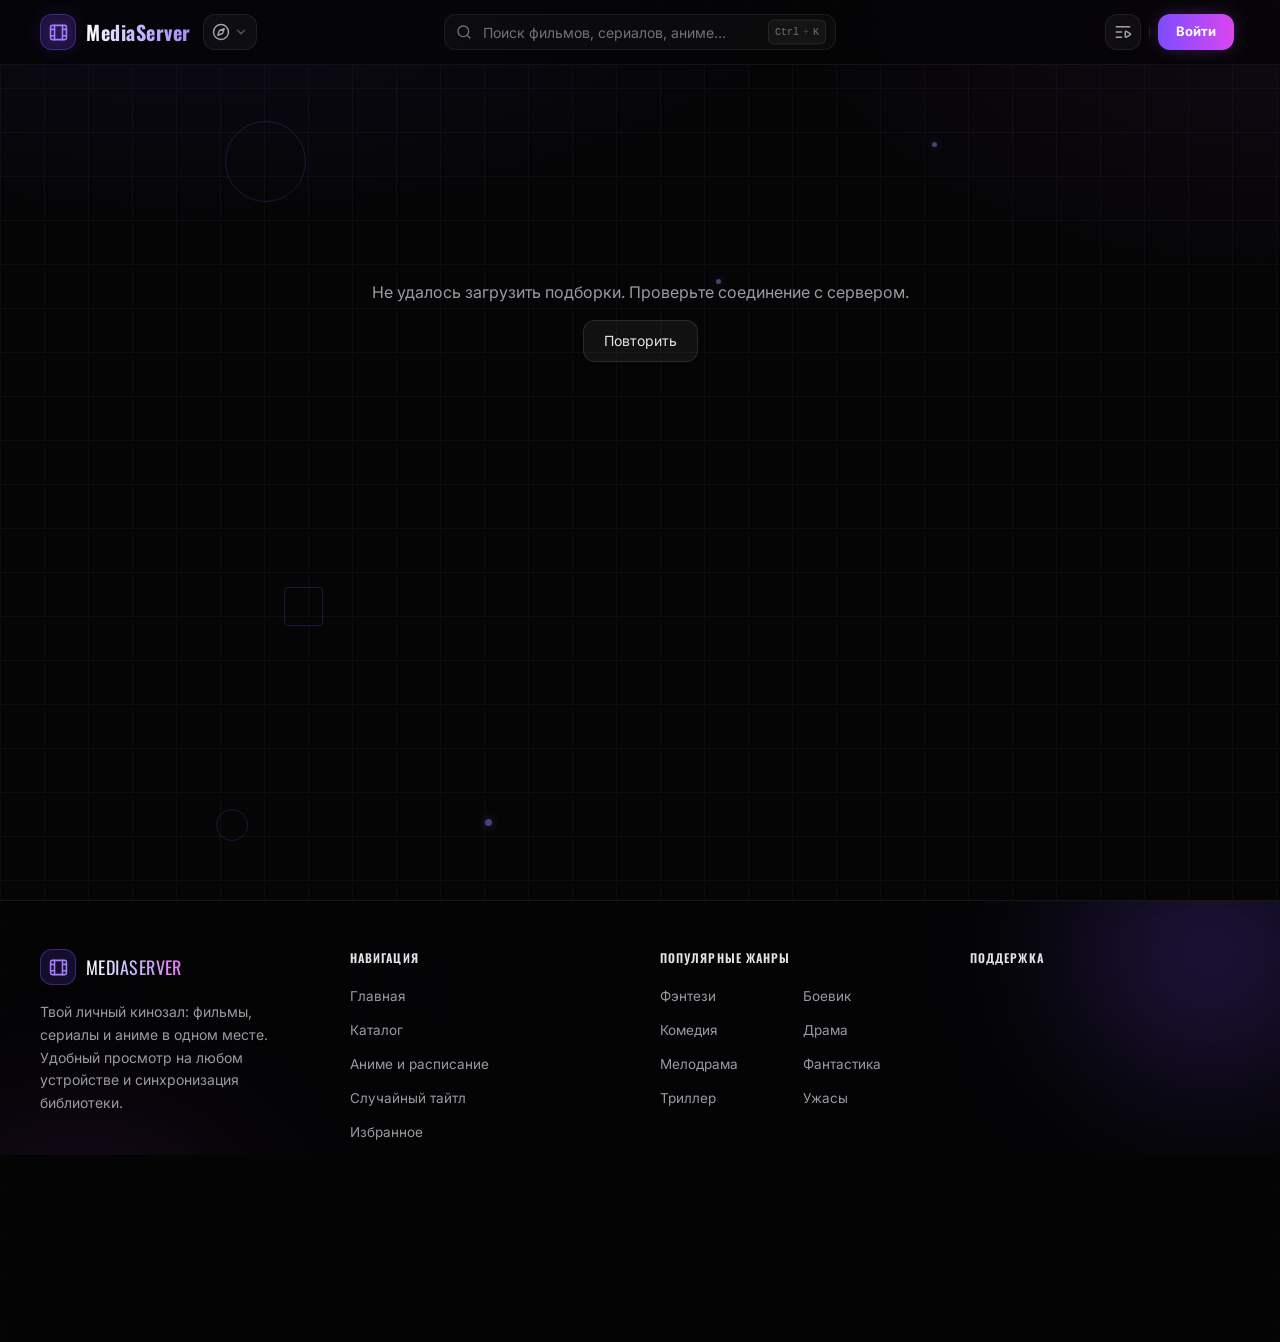
==== index.html @ 8a6e7e62 "зеркало: доверие озвучке alloha только в окне после монтирования" ====
<!DOCTYPE html>
<html lang="ru">

<head>
    <meta charset="UTF-8">
    <meta name="viewport" content="width=device-width, initial-scale=1.0, viewport-fit=cover">
    <title>MediaServer — Тёмный кинозал</title>
    <script>
        /* Колбэк Google OAuth (/api/auth/google/callback). GitHub Pages отдаёт
           сюда 404.html — этот инлайн-скрипт срабатывает ДО отрисовки сайта:
           мгновенно передаёт код в окно-инициатор (popup) и закрывает себя,
           либо при обычной навигации сразу пересылает код на бэкенд. */
        (function () {
            try {
                if (location.pathname !== '/api/auth/google/callback') return;
                var q = new URLSearchParams(location.search);
                var code = q.get('code');
                document.title = 'Вход через Google…';
                /* Мгновенно останавливаем разбор страницы — сайт в окне
                   не отрисовывается вообще, остаётся тёмный фон. */
                try { window.stop(); } catch (e) { }
                var qs = q.toString();
                if (window.opener && window.opener !== window && !window.opener.closed) {
                    try { window.opener.postMessage({ source: 'google-oauth', code: code, state: q.get('state') }, location.origin); } catch (e) { }
                } else if (code) {
                    fetch(location.origin + '/api-url.json').then(function (r) { return r.json(); }).then(function (j) {
                        if (j && j.api) { location.replace(String(j.api).replace(/\/+$/, '') + '/api/auth/google/callback?' + qs); }
                    }).catch(function () { window.close(); });
                }
                document.documentElement.innerHTML = '<head><style>html,body{margin:0;height:100%;background:#0b0d12}</style></head><body></body>';
                setTimeout(function () { window.close(); }, 120);
            } catch (e) { /* не мешаем обычной работе сайта */ }
        })();
    </script>
    <meta name="description" content="MediaServer — фильмы, сериалы и аниме в одном месте.">
    <link rel="preconnect" href="https://fonts.googleapis.com">
    <link rel="preconnect" href="https://fonts.gstatic.com" crossorigin>
    <link rel="icon" type="image/svg+xml" href="/favicon.svg">
    <link rel="apple-touch-icon" href="/favicon.svg">
    <link
        href="https://fonts.googleapis.com/css2?family=Oswald:wght@400;500;600;700&family=Inter:wght@400;500;600;700;800&display=swap"
        rel="stylesheet">
    <script src="https://cdn.jsdelivr.net/npm/hls.js@1.5.15/dist/hls.min.js"></script>
    <link rel="stylesheet" href="/static/css/app.82d04477d0.css">
    <link rel="stylesheet" href="/static/css/tailwind.badb3dc7d4.css">
</head>

<body class="antialiased">
    <div id="bgGlow" aria-hidden="true"></div>
    <div id="toastHost" class="fixed z-[80] bottom-4 right-4 flex flex-col gap-2 items-end" aria-live="polite"></div>
    <input type="file" id="avatarFileInput" accept="image/jpeg,image/png,image/webp,image/gif" class="hidden"
        onchange="uploadProfileImage('avatar', this)">
    <input type="file" id="bannerFileInput" accept="image/jpeg,image/png,image/webp,image/gif" class="hidden"
        onchange="uploadProfileImage('banner', this)">
    <button id="scrollTopBtn" aria-label="Наверх">
        <svg width="20" height="20" viewBox="0 0 24 24" fill="none" stroke="currentColor" stroke-width="2.4"
            stroke-linecap="round" stroke-linejoin="round">
            <polyline points="18 15 12 9 6 15" />
        </svg>
    </button>

    <!-- ===================== ШЛЮЗ ДОСТУПА (нельзя закрыть) ===================== -->
    <div id="accessGate" class="hidden">
        <div class="gate-card">
            <div class="flex items-center gap-2 mb-1">
                <span
                    style="width:34px;height:34px;border-radius:10px;background:rgba(225,29,72,.15);border:1px solid rgba(225,29,72,.4);display:flex;align-items:center;justify-content:center;color:#A67CFF">
                    <svg width="17" height="17" viewBox="0 0 24 24" fill="none" stroke="currentColor" stroke-width="2">
                        <rect x="2" y="3" width="20" height="18" rx="2" />
                        <path d="M7 3v18M17 3v18M2 8h5M2 16h5M17 8h5M17 16h5" />
                    </svg>
                </span>
                <span class="font-display uppercase tracking-wide text-lg">Media<span
                        style="color:#A67CFF">Server</span></span>
            </div>
            <p id="gateMsg" class="text-muted text-sm mb-4"></p>
            <div id="gateTabs" class="flex gap-1 p-1 rounded-xl bg-surface2 border border-border mb-4">
                <button type="button" id="gateTabReg" onclick="setGateMode('register')"
                    class="flex-1 h-9 rounded-lg text-sm font-medium transition">Регистрация</button>
                <button type="button" id="gateTabLog" onclick="setGateMode('login')"
                    class="flex-1 h-9 rounded-lg text-sm font-medium transition">Вход</button>
            </div>
            <form id="gateForm" class="space-y-3">
                <input id="gateLogin" required minlength="3" maxlength="32" autocomplete="username" placeholder="Логин"
                    class="field-dark w-full h-11 rounded-xl px-3.5 text-sm focus:outline-none">
                <input id="gatePass" required minlength="8" type="password" autocomplete="current-password"
                    placeholder="Пароль" class="field-dark w-full h-11 rounded-xl px-3.5 text-sm focus:outline-none">
                <input id="gateCode" required placeholder="Код доступа"
                    class="field-dark w-full h-11 rounded-xl px-3.5 text-sm focus:outline-none">
                <p id="gateError"
                    class="hidden text-xs text-marqueeHi bg-marquee/10 border border-marquee/30 rounded-lg px-3 py-2">
                </p>
                <button id="gateSubmit" type="submit"
                    class="btn-primary w-full h-11 rounded-xl text-sm">Продолжить</button>
            </form>
            <p class="text-[10px] text-faint mt-3 text-center">Логин: 3–32 символа (латиница, цифры, «_», «-») ·
                пароль: от 8 символов, A–Z, a–z и цифра</p>
        </div>
    </div>

    <!-- ===================== HEADER ===================== -->
    <header class="app-header fixed top-0 inset-x-0 z-40">
        <div
            class="h-16 grid items-center gap-2 md:gap-3 px-4 md:px-6 lg:px-10 max-w-[1600px] mx-auto grid-cols-[auto_minmax(0,1fr)_auto] md:grid-cols-3">

            <!-- ЛЕВАЯ ЧАСТЬ: бургер + лого + навигация -->
            <div class="hdr-left flex items-center gap-2 md:gap-3 min-w-0 justify-self-start">
                <button id="btnDrawer" class="md:hidden aon-icobtn" aria-label="Открыть меню" aria-controls="sidebar"
                    aria-expanded="false">
                    <svg width="20" height="20" viewBox="0 0 24 24" fill="none" stroke="currentColor" stroke-width="2"
                        stroke-linecap="round">
                        <path d="M4 5h16" />
                        <path d="M4 12h16" />
                        <path d="M4 19h16" />
                    </svg>
                </button>

                <a href="/" onclick="goHome();return false;" class="flex items-center gap-2.5 shrink-0 group"
                    aria-label="MediaServer — на главную">
                    <span
                        class="w-9 h-9 rounded-xl bg-marquee/15 border border-marquee/40 flex items-center justify-center text-marqueeHi group-hover:bg-marquee/25 transition shrink-0 drop-shadow-[0_0_8px_rgba(124,77,255,0.5)]">
                        <svg width="19" height="19" viewBox="0 0 24 24" fill="none" stroke="currentColor"
                            stroke-width="2" stroke-linecap="round" stroke-linejoin="round">
                            <rect x="2" y="3" width="20" height="18" rx="2" />
                            <path d="M7 3v18M17 3v18M2 8h5M2 16h5M17 8h5M17 16h5" />
                        </svg>
                    </span>
                    <span
                        class="brand-name hidden lg:block text-xl font-bold font-display tracking-wide whitespace-nowrap leading-none bg-gradient-to-r from-white via-violet-300 via-fuchsia-400 to-violet-400 bg-clip-text text-transparent">MediaServer</span>
                </a>

                <nav class="hidden md:flex items-center gap-1 shrink-0" aria-label="Основная навигация">
                    <!-- Каталог: дропдаун -->
                    <div class="relative" id="topCatWrap">
                        <button type="button" id="topCatBtn" onclick="topCatClick()"
                            class="aon-icobtn w-auto px-2" aria-label="Каталог" title="Каталог" aria-haspopup="true"
                            aria-expanded="false">
                            <svg width="18" height="18" viewBox="0 0 24 24" fill="none" stroke="currentColor"
                                stroke-width="2" stroke-linecap="round" stroke-linejoin="round">
                                <path
                                    d="m16.24 7.76-1.804 5.411a2 2 0 0 1-1.265 1.265L7.76 16.24l1.804-5.411a2 2 0 0 1 1.265-1.265z" />
                                <circle cx="12" cy="12" r="10" />
                            </svg>
                            <svg class="chev" width="14" height="14" viewBox="0 0 24 24" fill="none"
                                stroke="currentColor" stroke-width="2.5" stroke-linecap="round" stroke-linejoin="round">
                                <path d="m6 9 6 6 6-6" />
                            </svg>
                        </button>
                        <div id="topCatMenu" class="aon-dd hidden">
                            <a href="/catalog" onclick="closeTopDds(); openCatalog();return false;" class="aon-item"
                                data-nav="catalog">
                                <span class="aon-icobox"><svg width="16" height="16" viewBox="0 0 24 24" fill="none"
                                        stroke="currentColor" stroke-width="2" stroke-linecap="round"
                                        stroke-linejoin="round">
                                        <path
                                            d="m16.24 7.76-1.804 5.411a2 2 0 0 1-1.265 1.265L7.76 16.24l1.804-5.411a2 2 0 0 1 1.265-1.265z" />
                                        <circle cx="12" cy="12" r="10" />
                                    </svg></span>
                                <span class="flex-1 min-w-0"><span class="ttl">Каталог</span><span class="sub"
                                        style="display:block">Все тайтлы
                                        с фильтрами и поиском</span></span>
                            </a>
                            <div class="h-px bg-white/[.06] my-1 mx-1.5"></div>
                            <a href="/anime" onclick="closeTopDds(); openAnime();return false;" class="aon-item"
                                data-nav="anime">
                                <span class="aon-icobox"><svg width="16" height="16" viewBox="0 0 24 24" fill="none"
                                        stroke="currentColor" stroke-width="2" stroke-linecap="round"
                                        stroke-linejoin="round">
                                        <path d="M21.39 12.06a10 10 0 1 1-8.45-8.45" />
                                        <path d="M21.39 12.06 12.34 12.66 21.39 12.06z" />
                                        <path d="m12.34 12.66 9.05-.6-6.44-6.44a1 1 0 0 0-1.71.55z" />
                                    </svg></span>
                                <span class="flex-1 min-w-0"><span class="ttl">Аниме</span><span class="sub"
                                        style="display:block">Подборки и
                                        расписание выхода</span></span>
                            </a>
                            <div class="h-px bg-white/[.06] my-1 mx-1.5"></div>
                            <a href="/random" onclick="closeTopDds(); openRandomModal();return false;" class="aon-item">
                                <span class="aon-icobox"><svg width="16" height="16" viewBox="0 0 24 24" fill="none"
                                        stroke="currentColor" stroke-width="2" stroke-linecap="round"
                                        stroke-linejoin="round">
                                        <rect width="12" height="12" x="2" y="10" rx="2" ry="2" />
                                        <path
                                            d="m17.92 14 3.5-3.5a2.24 2.24 0 0 0 0-3l-5-4.92a2.24 2.24 0 0 0-3 0L10 6" />
                                        <path d="M6 18h.01" />
                                        <path d="M10 14h.01" />
                                        <path d="M15 6h.01" />
                                        <path d="M18 9h.01" />
                                    </svg></span>
                                <span class="flex-1 min-w-0"><span class="ttl">Случайное</span><span class="sub"
                                        style="display:block">Случайный
                                        тайтл на пробу</span></span>
                            </a>
                        </div>
                    </div>
                </nav>
            </div>

            <!-- ЦЕНТР: ПОИСК (по центру страницы за счёт равных колонок сетки) -->
            <div id="searchWrap" class="relative min-w-0 w-full max-w-[520px] justify-self-center">
                <div class="relative group/s">
                    <svg class="absolute left-3 top-1/2 -translate-y-1/2 text-zinc-500 group-focus-within:text-violet-300 transition-colors duration-200"
                        width="16" height="16" viewBox="0 0 24 24" fill="none" stroke="currentColor" stroke-width="2"
                        stroke-linecap="round">
                        <path d="m21 21-4.34-4.34" />
                        <circle cx="11" cy="11" r="8" />
                    </svg>
                    <input id="searchInput" type="search" autocomplete="off"
                        placeholder="Поиск фильмов, сериалов, аниме…" class="aon-search"
                        aria-label="Поиск фильмов, сериалов и аниме" role="combobox" aria-expanded="false"
                        aria-controls="searchDropdown" aria-autocomplete="list">
                    <button id="searchClearBtn" onclick="clearSearch()"
                        class="hidden absolute right-2.5 top-1/2 -translate-y-1/2 w-6 h-6 rounded-full flex items-center justify-center text-zinc-500 hover:text-zinc-200 hover:bg-white/10 z-10"
                        aria-label="Очистить поиск">
                        <svg width="14" height="14" viewBox="0 0 24 24" fill="none" stroke="currentColor"
                            stroke-width="2.4" stroke-linecap="round">
                            <line x1="18" y1="6" x2="6" y2="18" />
                            <line x1="6" y1="6" x2="18" y2="18" />
                        </svg>
                    </button>
                    <kbd class="aon-kbd hidden xl:inline-flex" aria-hidden="true">Ctrl<span
                            class="text-white/20">+</span>K</kbd>
                </div>
                <div id="searchDropdown" role="listbox"
                    class="hidden absolute mt-2 left-0 right-0 max-h-[70vh] overflow-y-auto rounded-2xl modal-panel z-50 p-2">
                </div>
            </div>

            <!-- ПРАВАЯ ЧАСТЬ: мой список + аккаунт -->
            <div class="hdr-right flex items-center gap-1.5 justify-self-end shrink-0">
                <a href="/list" onclick="openList();return false;" class="aon-icobtn" data-nav="list"
                    aria-label="Мой список" data-ttip="Мой список">
                    <svg width="18" height="18" viewBox="0 0 24 24" fill="none" stroke="currentColor" stroke-width="2"
                        stroke-linecap="round" stroke-linejoin="round">
                        <path d="M21 5H3" />
                        <path d="M10 12H3" />
                        <path d="M10 19H3" />
                        <path
                            d="M15 12.003a1 1 0 0 1 1.517-.859l4.997 2.997a1 1 0 0 1 0 1.718l-4.997 2.997a1 1 0 0 1-1.517-.86z" />
                    </svg>
                </a>
                <span class="aon-divider" aria-hidden="true"></span>
                <button id="btnLoginHeader" type="button" class="hdr-login" onclick="openAccountModal()">Войти</button>
                <div class="relative" id="acctWrap">
                    <button id="btnAccount" onclick="toggleTopDd('acctMenu', this)" class="aon-acct hidden"
                        aria-label="Аккаунт" aria-haspopup="true" aria-expanded="false">
                        <span class="aon-avatar">
                            <img class="js-av-img hidden" alt="">
                            <span class="js-av-init hidden font-display"></span>
                            <svg class="av-guest" width="15" height="15" viewBox="0 0 24 24" fill="none"
                                stroke="currentColor" stroke-width="2" stroke-linecap="round" stroke-linejoin="round">
                                <path d="M19 21v-2a4 4 0 0 0-4-4H9a4 4 0 0 0-4 4v2" />
                                <circle cx="12" cy="7" r="4" />
                            </svg>
                        </span>
                        <svg class="chev text-zinc-500" width="13" height="13" viewBox="0 0 24 24" fill="none"
                            stroke="currentColor" stroke-width="2.5" stroke-linecap="round" stroke-linejoin="round">
                            <path d="m6 9 6 6 6-6" />
                        </svg>
                    </button>

                    <!-- меню профиля: без дублей библиотеки -->
                    <!-- меню профиля (стиль animeon) -->
                    <div id="acctMenu" class="aon-dd aon-dd-right hidden" role="menu">
                        <div class="acct-head">
                            <div class="flex items-center gap-3.5">
                                <span class="aon-avatar acct-ava">
                                    <img class="js-av-img hidden" alt="">
                                    <span class="js-av-init hidden font-display"></span>
                                    <svg class="av-guest" width="22" height="22" viewBox="0 0 24 24" fill="none" stroke="currentColor"
                                        stroke-width="2" stroke-linecap="round" stroke-linejoin="round">
                                        <path d="M19 21v-2a4 4 0 0 0-4-4H9a4 4 0 0 0-4 4v2" />
                                        <circle cx="12" cy="7" r="4" />
                                    </svg>
                                </span>
                                <div class="flex-1 min-w-0">
                                    <p class="acct-name" id="acctMenuName">Гость</p>
                                    <p class="acct-sub" id="acctMenuStatus">Локальный профиль</p>
                                </div>
                            </div>
                            <div class="grid grid-cols-3 gap-2 mt-4">
                                <div class="acct-stat"><span class="k">Время</span><span class="v" id="acctStatTime">—</span></div>
                                <div class="acct-stat"><span class="k">Оценки</span><span class="v" id="acctStatRatings">0</span></div>
                                <div class="acct-stat"><span class="k">Просмотрено</span><span class="v" id="acctStatWatched">0</span></div>
                            </div>
                        </div>
                        <div class="acct-list">
                            <a href="/profile" onclick="closeTopDds(); openProfile();return false;" class="acct-item" data-nav="profile">
                                <span class="acct-ic"><svg width="14" height="14" viewBox="0 0 24 24" fill="none" stroke="currentColor"
                                        stroke-width="2" stroke-linecap="round" stroke-linejoin="round">
                                        <path d="M19 21v-2a4 4 0 0 0-4-4H9a4 4 0 0 0-4 4v2" />
                                        <circle cx="12" cy="7" r="4" />
                                    </svg></span>
                                <span class="flex-1 min-w-0">Мой профиль</span>
                            </a>
                            <a href="/list" onclick="closeTopDds(); openList();return false;" class="acct-item" data-nav="list">
                                <span class="acct-ic"><svg width="14" height="14" viewBox="0 0 24 24" fill="none" stroke="currentColor"
                                        stroke-width="2" stroke-linecap="round" stroke-linejoin="round">
                                        <path d="M21 5H3" />
                                        <path d="M10 12H3" />
                                        <path d="M10 19H3" />
                                        <path
                                            d="M15 12.003a1 1 0 0 1 1.517-.859l4.997 2.997a1 1 0 0 1 0 1.718l-4.997 2.997a1 1 0 0 1-1.517-.86z" />
                                    </svg></span>
                                <span class="flex-1 min-w-0">Мой список</span>
                            </a>
                            <a id="acctSettingsItem" href="/settings" data-nav="settings" onclick="closeTopDds(); openSettings();return false;"
                                class="acct-item hidden">
                                <span class="acct-ic"><svg width="14" height="14" viewBox="0 0 24 24" fill="none" stroke="currentColor"
                                        stroke-width="2" stroke-linecap="round" stroke-linejoin="round">
                                        <path
                                            d="M9.671 4.136a2.34 2.34 0 0 1 4.659 0 2.34 2.34 0 0 0 3.319 1.915 2.34 2.34 0 0 1 2.33 4.033 2.34 2.34 0 0 0 0 3.831 2.34 2.34 0 0 1-2.33 4.033 2.34 2.34 0 0 0-3.319 1.915 2.34 2.34 0 0 1-4.659 0 2.34 2.34 0 0 0-3.32-1.915 2.34 2.34 0 0 1-2.33-4.033 2.34 2.34 0 0 0 0-3.831A2.34 2.34 0 0 1 6.35 6.051a2.34 2.34 0 0 0 3.319-1.915" />
                                        <circle cx="12" cy="12" r="3" />
                                    </svg></span>
                                <span class="flex-1 min-w-0">Настройки</span>
                            </a>
                            <a id="acctLoginItem" href="#" onclick="closeTopDds(); openAccountModal();return false;"
                                class="acct-item acct-item--violet hidden">
                                <span class="acct-ic acct-ic--violet"><svg width="14" height="14" viewBox="0 0 24 24" fill="none"
                                        stroke="currentColor" stroke-width="2" stroke-linecap="round" stroke-linejoin="round">
                                        <path d="M15 3h4a2 2 0 0 1 2 2v14a2 2 0 0 1-2 2h-4" />
                                        <path d="m10 17 5-5-5-5" />
                                        <path d="M15 12H3" />
                                    </svg></span>
                                <span class="flex-1 min-w-0">Войти в аккаунт</span>
                            </a>
                            <div class="acct-sep"></div>
                            <button id="acctLogoutItem" type="button" class="acct-item acct-item--danger hidden"
                                onclick="confirmLogout();">
                                <span class="acct-ic acct-ic--danger"><svg width="14" height="14" viewBox="0 0 24 24" fill="none"
                                        stroke="currentColor" stroke-width="2" stroke-linecap="round" stroke-linejoin="round">
                                        <path d="m16 17 5-5-5-5" />
                                        <path d="M21 12H9" />
                                        <path d="M9 21H5a2 2 0 0 1-2-2V5a2 2 0 0 1 2-2h4" />
                                    </svg></span>
                                <span class="flex-1 min-w-0">Выйти</span>
                            </button>
                        </div>
                    </div>
                </div>
            </div>
        </div>
    </header>

    <!-- ===================== НИЖНЯЯ МОБИЛЬНАЯ НАВИГАЦИЯ ===================== -->
    <nav id="bottomNav" class="md:hidden" aria-label="Быстрая навигация">
        <button type="button" data-bnav="home" onclick="goHome()" aria-label="Главная">
            <svg width="21" height="21" viewBox="0 0 24 24" fill="none" stroke="currentColor" stroke-width="2"
                stroke-linecap="round" stroke-linejoin="round">
                <path d="m3 9 9-7 9 7v11a2 2 0 0 1-2 2H5a2 2 0 0 1-2-2z" />
                <polyline points="9 22 9 12 15 12 15 22" />
            </svg>
            <span>Главная</span>
        </button>
        <button type="button" data-bnav="catalog" onclick="openCatalog()" aria-label="Каталог">
            <svg width="21" height="21" viewBox="0 0 24 24" fill="none" stroke="currentColor" stroke-width="2"
                stroke-linecap="round" stroke-linejoin="round">
                <path d="m16.24 7.76-1.804 5.411a2 2 0 0 1-1.265 1.265L7.76 16.24l1.804-5.411a2 2 0 0 1 1.265-1.265z" />
                <circle cx="12" cy="12" r="10" />
            </svg>
            <span>Каталог</span>
        </button>
        <button type="button" onclick="openSearchModal()" aria-label="Поиск">
            <svg width="21" height="21" viewBox="0 0 24 24" fill="none" stroke="currentColor" stroke-width="2"
                stroke-linecap="round">
                <path d="m21 21-4.34-4.34" />
                <circle cx="11" cy="11" r="8" />
            </svg>
            <span>Поиск</span>
        </button>
        <button type="button" data-bnav="anime" onclick="openAnime()" aria-label="Аниме">
            <svg width="21" height="21" viewBox="0 0 24 24" fill="none" stroke="currentColor" stroke-width="2"
                stroke-linecap="round" stroke-linejoin="round">
                <path d="M21.39 12.06a10 10 0 1 1-8.45-8.45" />
                <path d="M21.39 12.06 12.34 12.66 21.39 12.06z" />
                <path d="m12.34 12.66 9.05-.6-6.44-6.44a1 1 0 0 0-1.71.55z" />
            </svg>
            <span>Аниме</span>
        </button>
        <button type="button" onclick="openDrawer()" aria-label="Меню профиля">
            <span class="aon-avatar bn-ava" aria-hidden="true">
                <img class="js-av-img hidden" alt="">
                <span class="js-av-init hidden font-display"></span>
                <svg class="av-guest" width="16" height="16" viewBox="0 0 24 24" fill="none" stroke="currentColor"
                    stroke-width="2" stroke-linecap="round" stroke-linejoin="round">
                    <path d="M19 21v-2a4 4 0 0 0-4-4H9a4 4 0 0 0-4 4v2" />
                    <circle cx="12" cy="7" r="4" />
                </svg>
            </span>
            <span>Меню</span>
        </button>
        </nav>

    <!-- ===================== МОБИЛЬНОЕ МЕНЮ ===================== -->
    <div id="drawerOverlay" onclick="closeDrawer()" class="hidden fixed inset-0 bg-black/60 z-40 md:hidden"></div>
    <aside id="sidebar" data-drawer
        class="fixed z-50 top-0 left-0 h-full w-full sm:w-80 bg-surface border-r-0 sm:border-r border-border pt-5 pb-6 px-4 flex flex-col gap-6 overflow-y-auto -translate-x-full md:hidden">
        <button onclick="closeDrawer()"
            class="absolute top-4 right-4 w-9 h-9 rounded-lg btn-ghost flex items-center justify-center"
            aria-label="Закрыть меню">
            <svg width="16" height="16" viewBox="0 0 24 24" fill="none" stroke="currentColor" stroke-width="2.4"
                stroke-linecap="round">
                <line x1="18" y1="6" x2="6" y2="18" />
                <line x1="6" y1="6" x2="18" y2="18" />
            </svg>
        </button>

        <nav class="flex flex-col gap-1" aria-label="Основная навигация">
            <a href="/" onclick="goHome();return false;" class="side-link" data-nav="home">
                <svg width="18" height="18" viewBox="0 0 24 24" fill="none" stroke="currentColor" stroke-width="2"
                    stroke-linecap="round" stroke-linejoin="round">
                    <path d="m3 9 9-7 9 7v11a2 2 0 0 1-2 2H5a2 2 0 0 1-2-2z" />
                    <polyline points="9 22 9 12 15 12 15 22" />
                </svg>
                Главная
            </a>
            <a href="/catalog" onclick="openCatalog();return false;" class="side-link" data-nav="catalog">
                <svg width="18" height="18" viewBox="0 0 24 24" fill="none" stroke="currentColor" stroke-width="2"
                    stroke-linecap="round" stroke-linejoin="round">
                    <rect x="3" y="3" width="7" height="7" rx="1.5" />
                    <rect x="14" y="3" width="7" height="7" rx="1.5" />
                    <rect x="14" y="14" width="7" height="7" rx="1.5" />
                    <rect x="3" y="14" width="7" height="7" rx="1.5" />
                </svg>
                Каталог
            </a>
            <a href="/anime" onclick="openAnime();return false;" class="side-link" data-nav="anime">
                <svg width="18" height="18" viewBox="0 0 24 24" fill="none" stroke="currentColor" stroke-width="2"
                    stroke-linecap="round" stroke-linejoin="round">
                    <rect x="2" y="5" width="20" height="14" rx="2" />
                    <path d="m10 9 5 3-5 3z" />
                </svg>
                Аниме
            </a>
            <a href="/random" onclick="openRandomModal();return false;" class="side-link">
                <svg width="18" height="18" viewBox="0 0 24 24" fill="none" stroke="currentColor" stroke-width="2"
                    stroke-linecap="round" stroke-linejoin="round">
                    <path
                        d="m21.64 3.64-1.28-1.28a1.21 1.21 0 0 0-1.72 0L2.36 18.64a1.21 1.21 0 0 0 0 1.72l1.28 1.28a1.2 1.2 0 0 0 1.72 0L21.64 5.36a1.2 1.2 0 0 0 0-1.72Z" />
                    <path d="m14 7 3 3" />
                    <path d="M5 6v4M19 14v4M10 2v2M7 8H3M21 16h-4M11 3H9" />
                </svg>
                Случайное
            </a>
            <a href="/list" onclick="openList();return false;" class="side-link" data-nav="list">
                <svg width="18" height="18" viewBox="0 0 24 24" fill="none" stroke="currentColor" stroke-width="2"
                    stroke-linecap="round" stroke-linejoin="round">
                    <path d="M21 5H3" />
                    <path d="M10 12H3" />
                    <path d="M10 19H3" />
                    <path
                        d="M15 12.003a1 1 0 0 1 1.517-.859l4.997 2.997a1 1 0 0 1 0 1.718l-4.997 2.997a1 1 0 0 1-1.517-.86z" />
                </svg>
                Мой список
            </a>
            <a href="/profile" onclick="openProfile();return false;" class="side-link" data-nav="profile">
                <svg width="18" height="18" viewBox="0 0 24 24" fill="none" stroke="currentColor" stroke-width="2"
                    stroke-linecap="round" stroke-linejoin="round">
                    <path d="M20 21v-2a4 4 0 0 0-4-4H8a4 4 0 0 0-4 4v2" />
                    <circle cx="12" cy="7" r="4" />
                </svg>
                Профиль
            </a>
            <a href="/settings" onclick="openSettings();return false;" class="side-link" data-nav="settings">
                <svg width="18" height="18" viewBox="0 0 24 24" fill="none" stroke="currentColor" stroke-width="2"
                    stroke-linecap="round" stroke-linejoin="round">
                    <path
                        d="M9.671 4.136a2.34 2.34 0 0 1 4.659 0 2.34 2.34 0 0 0 3.319 1.915 2.34 2.34 0 0 1 2.33 4.033 2.34 2.34 0 0 0 0 3.831 2.34 2.34 0 0 1-2.33 4.033 2.34 2.34 0 0 0-3.319 1.915 2.34 2.34 0 0 1-4.659 0 2.34 2.34 0 0 0-3.32-1.915 2.34 2.34 0 0 1-2.33-4.033 2.34 2.34 0 0 0 0-3.831A2.34 2.34 0 0 1 6.35 6.051a2.34 2.34 0 0 0 3.319-1.915" />
                    <circle cx="12" cy="12" r="3" />
                </svg>
                Настройки
            </a>
        </nav>

        <div>
            <p class="px-3 mb-2 text-[11px] font-display uppercase tracking-widest text-faint">Библиотека</p>
            <nav class="flex flex-col gap-1" aria-label="Библиотека">
                <a href="/favorites" onclick="openLibrary('favorites');return false;" class="side-link"
                    data-nav="favorites">
                    <svg width="18" height="18" viewBox="0 0 24 24" fill="none" stroke="currentColor" stroke-width="2"
                        stroke-linecap="round" stroke-linejoin="round">
                        <path
                            d="M20.8 4.6a5.5 5.5 0 0 0-7.8 0L12 5.6l-1-1a5.5 5.5 0 0 0-7.8 7.8l1 1L12 21l7.8-7.6 1-1a5.5 5.5 0 0 0 0-7.8Z" />
                    </svg>
                    <span class="flex-1">Избранное</span>
                    <span class="text-xs text-faint cnt-favorites"></span>
                </a>
                <a href="/watching" onclick="openLibrary('watching');return false;" class="side-link"
                    data-nav="watching">
                    <svg width="18" height="18" viewBox="0 0 24 24" fill="none" stroke="currentColor" stroke-width="2"
                        stroke-linecap="round" stroke-linejoin="round">
                        <circle cx="12" cy="12" r="10" />
                        <polygon points="10 8 16 12 10 16 10 8" />
                    </svg>
                    <span class="flex-1">Смотрю</span>
                    <span class="text-xs text-faint cnt-watching"></span>
                </a>
                <a href="/planned" onclick="openLibrary('planned');return false;" class="side-link" data-nav="planned">
                    <svg width="18" height="18" viewBox="0 0 24 24" fill="none" stroke="currentColor" stroke-width="2"
                        stroke-linecap="round" stroke-linejoin="round">
                        <path d="M19 21l-7-5-7 5V5a2 2 0 0 1 2-2h10a2 2 0 0 1 2 2z" />
                    </svg>
                    <span class="flex-1">Буду смотреть</span>
                    <span class="text-xs text-faint cnt-planned"></span>
                </a>
                <a href="/watched" onclick="openLibrary('watched');return false;" class="side-link" data-nav="watched">
                    <svg width="18" height="18" viewBox="0 0 24 24" fill="none" stroke="currentColor" stroke-width="2"
                        stroke-linecap="round" stroke-linejoin="round">
                        <path d="M22 11.08V12a10 10 0 1 1-5.93-9.14" />
                        <polyline points="22 4 12 14.01 9 11.01" />
                    </svg>
                    <span class="flex-1">Просмотрено</span>
                    <span class="text-xs text-faint cnt-watched"></span>
                </a>
                <a href="/onhold" onclick="openLibrary('onhold');return false;" class="side-link" data-nav="onhold">
                    <svg width="18" height="18" viewBox="0 0 24 24" fill="none" stroke="currentColor" stroke-width="2"
                        stroke-linecap="round" stroke-linejoin="round">
                        <circle cx="12" cy="12" r="10" />
                        <line x1="10" x2="10" y1="15" y2="9" />
                        <line x1="14" x2="14" y1="15" y2="9" />
                    </svg>
                    <span class="flex-1">Отложено</span>
                    <span class="text-xs text-faint cnt-onhold"></span>
                </a>
                <a href="/dropped" onclick="openLibrary('dropped');return false;" class="side-link" data-nav="dropped">
                    <svg width="18" height="18" viewBox="0 0 24 24" fill="none" stroke="currentColor" stroke-width="2"
                        stroke-linecap="round" stroke-linejoin="round">
                        <circle cx="12" cy="12" r="10" />
                        <path d="m15 9-6 6" />
                        <path d="m9 9 6 6" />
                    </svg>
                    <span class="flex-1">Брошено</span>
                    <span class="text-xs text-faint cnt-dropped"></span>
                </a>
                <a href="/history" onclick="openLibrary('history');return false;" class="side-link" data-nav="history">
                    <svg width="18" height="18" viewBox="0 0 24 24" fill="none" stroke="currentColor" stroke-width="2"
                        stroke-linecap="round" stroke-linejoin="round">
                        <circle cx="12" cy="12" r="10" />
                        <polyline points="12 6 12 12 16 14" />
                    </svg>
                    <span class="flex-1">История</span>
                </a>
            </nav>
        </div>

        <div class="mt-auto">
            <button onclick="openAccountModal()"
                class="w-full flex items-center gap-3 px-3 py-2.5 rounded-xl btn-ghost text-left">
                <span id="sideAvatarInit"
                    class="hidden w-8 h-8 rounded-full bg-marquee/20 border border-marquee/40 items-center justify-center text-xs font-bold font-display text-marqueeHi"></span>
                <svg id="sideIconGuest" width="18" height="18" viewBox="0 0 24 24" fill="none" stroke="currentColor"
                    stroke-width="2" stroke-linecap="round" stroke-linejoin="round">
                    <path d="M20 21v-2a4 4 0 0 0-4-4H8a4 4 0 0 0-4 4v2" />
                    <circle cx="12" cy="7" r="4" />
                </svg>
                <span class="text-sm font-medium" id="sideAccountLabel">Вход в аккаунт</span>
            </button>
            <button id="sideLogoutBtn" type="button"
                class="side-logout hidden w-full flex items-center gap-3 px-3 py-2.5 rounded-xl btn-ghost text-left mt-2"
                onclick="confirmLogout()">
                <svg width="18" height="18" viewBox="0 0 24 24" fill="none" stroke="currentColor" stroke-width="2"
                    stroke-linecap="round" stroke-linejoin="round">
                    <path d="m16 17 5-5-5-5" />
                    <path d="M21 12H9" />
                    <path d="M9 21H5a2 2 0 0 1-2-2V5a2 2 0 0 1 2-2h4" />
                </svg>
                <span class="text-sm font-medium">Выйти</span>
            </button>
        </div>
    </aside>

    <!-- ===================== MAIN ===================== -->
    <main class="pt-16 min-h-screen">

        <!-- HOME VIEW -->
        <div id="homeView">
            <div id="heroSkeleton" class="h-[54vh] min-h-[400px] max-h-[680px] skeleton relative overflow-hidden"></div>
            <section id="hero" class="hidden relative h-[54vh] min-h-[400px] max-h-[680px] overflow-hidden">
                <img id="heroBg" src="" alt="" aria-hidden="true">
                <img id="heroImg" src="" alt="">
                <img id="heroImg" src="" alt="" class="absolute inset-0 w-full h-full object-cover object-top scale-105">
                <div class="absolute inset-0 bg-gradient-to-t from-bg via-bg/60 to-bg/10"></div>
                <div class="absolute inset-0 bg-gradient-to-r from-bg/90 via-bg/10 to-transparent"></div>
                <div class="hero-fade"></div>
                <div class="hero-bottom-blur">
                </div>
                <button id="heroPrev" class="hero-arrow hero-arrow--prev" type="button" aria-label="Предыдущий тайтл">
                    <svg width="20" height="20" viewBox="0 0 24 24" fill="none" stroke="currentColor" stroke-width="2.4"
                        stroke-linecap="round" stroke-linejoin="round">
                        <polyline points="15 18 9 12 15 6" />
                    </svg>
                </button>
                <button id="heroNext" class="hero-arrow hero-arrow--next" type="button" aria-label="Следующий тайтл">
                    <svg width="20" height="20" viewBox="0 0 24 24" fill="none" stroke="currentColor" stroke-width="2.4"
                        stroke-linecap="round" stroke-linejoin="round">
                        <polyline points="9 18 15 12 9 6" />
                    </svg>
                </button>
                <div class="absolute inset-x-0 bottom-0 hero-content">
                    <div class="px-4 md:px-6 lg:px-10 pb-10 md:pb-12 max-w-[1600px] mx-auto">
                        <span
                            class="inline-flex items-center gap-1.5 text-xs font-display uppercase tracking-widest text-goldHi mb-3">
                            <svg width="14" height="14" viewBox="0 0 24 24" fill="currentColor">
                                <path d="M12 2l2.4 7.2H22l-6 4.4 2.3 7.2L12 16.4 5.7 20.8 8 13.6l-6-4.4h7.6z" />
                            </svg>
                            Сейчас в тренде
                        </span>
                        <div class="max-w-3xl">
                            <h1 id="heroTitle"
                                class="font-display uppercase text-3xl sm:text-4xl md:text-5xl leading-[1.05] mb-3 text-ink hero-text">
                            </h1>
                            <div id="heroMeta" class="hero-meta hero-text"></div>
                            <div class="marquee-rule marquee-rule-anim mb-4"></div>
                            <p id="heroDesc" class="text-muted text-sm md:text-base line-clamp-3 mb-5 max-w-xl hero-text"></p>
                        </div>
                        <div class="flex flex-wrap items-center gap-3">
                            <button onclick="openHero()" class="btn-primary h-11 px-6 rounded-xl flex items-center gap-2 text-sm">
                                <svg width="17" height="17" viewBox="0 0 24 24" fill="currentColor">
                                    <polygon points="6 3 20 12 6 21 6 3" />
                                </svg>
                                Смотреть
                            </button>
                            <button id="heroFavBtn" onclick="heroToggleFavorite()"
                                class="btn-ghost h-11 px-5 rounded-xl flex items-center gap-2 text-sm" aria-label="В избранное">
                                <svg width="17" height="17" viewBox="0 0 24 24" fill="none" stroke="currentColor" stroke-width="2"
                                    stroke-linecap="round" stroke-linejoin="round">
                                    <path
                                        d="M20.8 4.6a5.5 5.5 0 0 0-7.8 0L12 5.6l-1-1a5.5 5.5 0 0 0-7.8 7.8l1 1L12 21l7.8-7.6 1-1a5.5 5.5 0 0 0 0-7.8Z" />
                                </svg>
                                <span>В избранное</span>
                            </button>
                        </div>
                    </div>
                </div>
                <div id="heroDots" class="hero-dots" aria-label="Тренды"></div>
            </section>
            
            <div id="heroSeam" aria-hidden="true"></div>
            
            <div id="homeSections" class="px-4 md:px-6 lg:px-10 pt-10 md:pt-14 pb-16 max-w-[1600px] mx-auto space-y-9"></div>

            <div id="homeError" class="hidden text-center py-24 px-4">
                <p class="text-muted mb-4">Не удалось загрузить подборки. Проверьте соединение с сервером.</p>
                <button onclick="loadHome(true)" class="btn-ghost px-5 py-2.5 rounded-xl text-sm">Повторить</button>
            </div>
        </div>

        <!-- GRID VIEW (search results / library / catalog) -->
        <div id="gridView" class="hidden px-4 md:px-6 lg:px-10 pt-6 pb-16 max-w-[1600px] mx-auto">
            <nav id="gridCrumb" class="st-crumb" aria-label="Хлебные крошки"></nav>
            <div class="page-head">
                <div class="flex items-center gap-3">
                    <span id="gridHeadIc" class="page-head-ic" aria-hidden="true"><svg width="16" height="16"
                            viewBox="0 0 24 24" fill="none" stroke="currentColor" stroke-width="2" stroke-linecap="round"
                            stroke-linejoin="round">
                            <path
                                d="m16.24 7.76-1.804 5.411a2 2 0 0 1-1.265 1.265L7.76 16.24l1.804-5.411a2 2 0 0 1 1.265-1.265z" />
                            <circle cx="12" cy="12" r="10" />
                        </svg></span>
                    <div class="min-w-0">
                        <h2 id="gridTitle" class="page-head-title"></h2>
                        <p id="gridSubtitle" class="page-head-sub"></p>
                    </div>
                </div>  
            </div>

            <!-- Каталог: двухколоночная раскладка — сайдбар фильтров + контент -->
            <div id="catalogWrap">
                <!-- мобильные кнопки: раскрыть фильтры / сбросить (только < 1024px и только в каталоге) -->
                <div id="cfToggleRow" class="hidden">
                    <button type="button" id="cfToggleBtn" class="cat-mob-btn" onclick="toggleCatalogFilters()"
                        aria-expanded="false" aria-controls="catalogFilters">
                        <svg width="16" height="16" viewBox="0 0 24 24" fill="none" stroke="currentColor" stroke-width="2"
                            stroke-linecap="round" stroke-linejoin="round" class="cat-mob-ic">
                            <path d="M10 5H3" />
                            <path d="M12 19H3" />
                            <path d="M14 3v4" />
                            <path d="M16 17v4" />
                            <path d="M21 12h-9" />
                            <path d="M21 19h-5" />
                            <path d="M21 5h-7" />
                            <path d="M8 10v4" />
                            <path d="M8 12H3" />
                        </svg>
                        <span class="flex-1 text-left">Фильтры</span>
                        <svg width="16" height="16" viewBox="0 0 24 24" fill="none" stroke="currentColor" stroke-width="2"
                            stroke-linecap="round" stroke-linejoin="round" class="chev">
                            <path d="m6 9 6 6 6-6" />
                        </svg>
                    </button>
                    <button type="button" class="cat-mob-reset" onclick="resetCatalogFilters()" aria-label="Сбросить фильтры"
                        title="Сбросить фильтры">
                        <svg width="16" height="16" viewBox="0 0 24 24" fill="none" stroke="currentColor" stroke-width="2"
                            stroke-linecap="round" stroke-linejoin="round">
                            <path d="M3 12a9 9 0 1 0 9-9 9.75 9.75 0 0 0-6.74 2.74L3 8" />
                            <path d="M3 3v5h5" />
                        </svg>
                    </button>
                </div>
            
                <!-- САЙДБАР ФИЛЬТРОВ -->
                <aside id="catalogFilters" class="cat-side hidden">
                    <div class="cat-side-head">
                        <h2 class="cat-side-title">
                            <span class="cat-side-ic">
                                <svg width="14" height="14" viewBox="0 0 24 24" fill="none" stroke="currentColor" stroke-width="2"
                                    stroke-linecap="round" stroke-linejoin="round">
                                    <path d="M10 5H3" />
                                    <path d="M12 19H3" />
                                    <path d="M14 3v4" />
                                    <path d="M16 17v4" />
                                    <path d="M21 12h-9" />
                                    <path d="M21 19h-5" />
                                    <path d="M21 5h-7" />
                                    <path d="M8 10v4" />
                                    <path d="M8 12H3" />
                                </svg>
                            </span>
                            Фильтры
                        </h2>
                        <button type="button" class="cat-reset-btn" onclick="resetCatalogFilters()">
                            <svg width="12" height="12" viewBox="0 0 24 24" fill="none" stroke="currentColor" stroke-width="2"
                                stroke-linecap="round" stroke-linejoin="round">
                                <path d="M3 12a9 9 0 1 0 9-9 9.75 9.75 0 0 0-6.74 2.74L3 8" />
                                <path d="M3 3v5h5" />
                            </svg>
                            Сбросить
                        </button>
                    </div>
            
                    <div class="cat-search-wrap">
                        <svg width="14" height="14" viewBox="0 0 24 24" fill="none" stroke="currentColor" stroke-width="2"
                            stroke-linecap="round">
                            <path d="m21 21-4.34-4.34" />
                            <circle cx="11" cy="11" r="8" />
                        </svg>
                        <input id="cfQuery" placeholder="Поиск по названию…" autocomplete="off">
                    </div>
            
                    <div id="cfTypes" class="cat-chips">
                        <button data-ct="" class="cat-chip cat-chip--violet is-active">Все</button>
                        <button data-ct="movie" class="cat-chip cat-chip--blue">Фильмы</button>
                        <button data-ct="series" class="cat-chip cat-chip--emerald">Сериалы</button>
                        <button data-ct="anime" class="cat-chip cat-chip--orange">Аниме</button>
                        <button data-ct="cartoon" class="cat-chip cat-chip--pink">Мульты</button>
                    </div>
            
                    <div class="cat-side-sep"></div>
            
                    <div class="cat-side-block">
                        <label class="cat-label">
                            <svg width="14" height="14" viewBox="0 0 24 24" fill="none" stroke="currentColor" stroke-width="2"
                                stroke-linecap="round" stroke-linejoin="round">
                                <path
                                    d="M12.586 2.586A2 2 0 0 0 11.172 2H4a2 2 0 0 0-2 2v7.172a2 2 0 0 0 .586 1.414l8.704 8.704a2.426 2.426 0 0 0 3.42 0l6.58-6.58a2.426 2.426 0 0 0 0-3.42z" />
                                <circle cx="7.5" cy="7.5" r=".5" fill="currentColor" />
                            </svg>
                            Жанры
                        </label>
                        <div class="relative" id="cfGenreWrap">
                            <button type="button" id="cfGenreBtn" onclick="toggleGenrePanel()" class="cat-select">
                                <span id="cfGenreLabel">Все жанры</span>
                                <svg width="14" height="14" viewBox="0 0 24 24" fill="none" stroke="currentColor" stroke-width="2"
                                    stroke-linecap="round" stroke-linejoin="round" class="chev">
                                    <path d="m6 9 6 6 6-6" />
                                </svg>
                            </button>
                            <div id="cfGenrePanel" class="cat-genre-pop hidden" role="dialog" aria-label="Выбор жанров">
                                <div class="cgp-head">
                                    <div class="cgp-search-wrap">
                                        <svg width="14" height="14" viewBox="0 0 24 24" fill="none" stroke="currentColor" stroke-width="2"
                                            stroke-linecap="round">
                                            <path d="m21 21-4.34-4.34" />
                                            <circle cx="11" cy="11" r="8" />
                                        </svg>
                                        <input id="cfGenreSearch" type="text" placeholder="Поиск жанра…" autocomplete="off"
                                            aria-label="Поиск жанра">
                                    </div>
                                </div>
                                <div class="cgp-body">
                                    <div id="cfGenreList" class="cat-genre-grid"></div>
                                    <p id="cfGenreEmpty" class="cgp-empty hidden">Ничего не найдено</p>
                                </div>
                                <div class="cgp-foot">
                                    <button type="button" id="cfGenreReset" class="cgp-reset" onclick="clearGenres()">Сбросить</button>
                                    <button type="button" class="cgp-done" onclick="toggleGenrePanel()">Готово</button>
                                </div>
                            </div>
                        </div>
                        <div id="cfGenreChips" class="flex flex-wrap items-center gap-1.5"></div>
                    </div>
            
                    <div class="cat-side-block">
                        <label class="cat-label">
                            <svg width="14" height="14" viewBox="0 0 24 24" fill="none" stroke="currentColor" stroke-width="2"
                                stroke-linecap="round" stroke-linejoin="round">
                                <path d="M8 2v4" />
                                <path d="M16 2v4" />
                                <rect width="18" height="18" x="3" y="4" rx="2" />
                                <path d="M3 10h18" />
                            </svg>
                            Год выхода
                        </label>
                        <div class="grid grid-cols-2 gap-2.5">
                            <input id="cfYear1" type="number" min="1890" max="2030" placeholder="от" class="cat-input">
                            <input id="cfYear2" type="number" min="1890" max="2030" placeholder="до" class="cat-input">
                        </div>
                    </div>
            
                    <div class="cat-side-block">
                        <label class="cat-label">
                            <svg width="14" height="14" viewBox="0 0 24 24" fill="currentColor">
                                <path d="M12 2l2.9 6.6 7.1.6-5.4 4.7 1.7 7-6.3-3.9-6.3 3.9 1.7-7-5.4-4.7 7.1-.6z" />
                            </svg>
                            Рейтинг
                        </label>
                        <select id="cfRating" class="hidden">
                            <option value="0">любой</option>
                            <option value="5">5+</option>
                            <option value="6">6+</option>
                            <option value="7">7+</option>
                            <option value="8">8+</option>
                        </select>
                    </div>
            
                    <div class="cat-side-block">
                        <label class="cat-label">
                            <svg width="14" height="14" viewBox="0 0 24 24" fill="none" stroke="currentColor" stroke-width="2"
                                stroke-linecap="round" stroke-linejoin="round">
                                <path d="m3 16 4 4 4-4" />
                                <path d="M7 20V4" />
                                <path d="M11 4h10" />
                                <path d="M11 8h7" />
                                <path d="M11 12h4" />
                            </svg>
                            Сортировка
                        </label>
                        <select id="cfSort" class="hidden">
                            <option value="pop">популярные</option>
                            <option value="rating">по рейтингу</option>
                            <option value="fresh">свежие</option>
                        </select>
                    </div>
            
                    <label class="cat-rich">
                        <input id="cfRich" type="checkbox" class="accent-rose-600">
                        <span>Только с постером</span>
                    </label>
                </aside>
            
                <!-- ПРАВАЯ КОЛОНКА: результаты -->
                <div class="cat-content">
                    <div id="personsGrid" class="hidden mb-7"></div>
                    <div id="gridLoading" class="hidden"></div>
                    <div id="gridEmpty" class="hidden text-center py-24 px-4">
                        <p id="gridEmptyText" class="text-muted"></p>
                    </div>
                    <div id="gridGrid" class="grid grid-cols-2 sm:grid-cols-3 md:grid-cols-4 lg:grid-cols-5 xl:grid-cols-6 gap-4">
                    </div>
                    <div id="catalogMoreWrap" class="hidden"></div>
                </div>
            </div>
        </div>

        <!-- ANIME VIEW -->
        <div id="animeView" class="hidden px-4 md:px-6 lg:px-10 pt-8 md:pt-12 pb-16 max-w-[1600px] mx-auto">
            <div class="page-head">
                <div class="flex items-center gap-3">
                    <span class="page-head-ic" aria-hidden="true"><svg width="17" height="17" viewBox="0 0 24 24" fill="none"
                            stroke="currentColor" stroke-width="2" stroke-linecap="round" stroke-linejoin="round">
                            <path d="M21.39 12.06a10 10 0 1 1-8.45-8.45" />
                            <path d="M21.39 12.06 12.34 12.66 21.39 12.06z" />
                            <path d="m12.34 12.66 9.05-.6-6.44-6.44a1 1 0 0 0-1.71.55z" />
                        </svg></span>
                    <div>
                        <h2 class="page-head-title">Аниме</h2>
                        <p id="animeSubtitle" class="page-head-sub"></p>
                    </div>
                </div>
            </div>
            <div class="seg-ctrl mb-7 md:mb-9" role="tablist" aria-label="Разделы аниме">
                <button id="animeTabOverview" role="tab" aria-selected="true" onclick="setAnimeTab('overview')"
                    class="seg-btn is-active">
                    <svg width="16" height="16" viewBox="0 0 24 24" fill="none" stroke="currentColor" stroke-width="2"
                        stroke-linecap="round" stroke-linejoin="round">
                        <path d="m16.24 7.76-1.804 5.411a2 2 0 0 1-1.265 1.265L7.76 16.24l1.804-5.411a2 2 0 0 1 1.265-1.265z" />
                        <circle cx="12" cy="12" r="10" />
                    </svg>
                    Обзор
                </button>
                <button id="animeTabSchedule" role="tab" aria-selected="false" onclick="setAnimeTab('schedule')"
                    class="seg-btn">
                    <svg width="16" height="16" viewBox="0 0 24 24" fill="none" stroke="currentColor" stroke-width="2"
                        stroke-linecap="round" stroke-linejoin="round">
                        <rect width="18" height="18" x="3" y="4" rx="2" />
                        <path d="M8 2v4M16 2v4M3 10h18" />
                    </svg>
                    Расписание
                </button>
            </div>
            <div id="animeOverview"></div>
            <div id="animeSchedule" class="hidden"></div>
        </div>

        <!-- TITLE VIEW -->
        <div id="titleView" class="hidden">
            <div id="titleModalBody" class="px-4 md:px-6 lg:px-10 pt-6 pb-16 max-w-[1600px] mx-auto"></div>
        </div>
        
        <!-- STAFF VIEW -->
        <div id="staffView" class="hidden px-4 md:px-6 lg:px-10 pt-6 pb-16 max-w-[1600px] mx-auto">
            <div id="staffContent"></div>
        </div>
        
        <!-- PROFILE VIEW -->
        <div id="profileView" class="hidden px-4 md:px-6 lg:px-10 pt-6 pb-16 max-w-[1600px] mx-auto">
            <div id="profileContent"></div>
        </div>
        
        <!-- SETTINGS VIEW -->
        <div id="settingsView" class="hidden px-4 md:px-6 lg:px-10 pt-6 pb-16 max-w-6xl mx-auto">
            <div id="settingsContent"></div>  
        </div>

        <!-- LIST VIEW -->
                <div id="listView" class="hidden px-4 md:px-6 lg:px-10 pt-6 pb-16 max-w-[1600px] mx-auto">
                    <div class="page-head">
                        <div class="flex items-center gap-3">
                            <span class="page-head-ic" aria-hidden="true"><svg width="16" height="16" viewBox="0 0 24 24" fill="none"
                                    stroke="currentColor" stroke-width="2" stroke-linecap="round" stroke-linejoin="round">
                                    <path d="M21 5H3" />
                                    <path d="M10 12H3" />
                                    <path d="M10 19H3" />
                                    <path
                                        d="M15 12.003a1 1 0 0 1 1.517-.859l4.997 2.997a1 1 0 0 1 0 1.718l-4.997 2.997a1 1 0 0 1-1.517-.86z" />
                                </svg></span>
                            <div>
                                <h2 class="page-head-title">Мой список</h2>
                                <p class="page-head-sub">Отслеживайте прогресс просмотра — всё в одном месте</p>
                            </div>
                            <button type="button" onclick="randomFromList()" data-ttip="Случайный тайтл из вашего списка"
                                class="ml-auto btn-ghost h-10 px-4 rounded-xl text-sm flex items-center gap-2 shrink-0">
                                <svg width="16" height="16" viewBox="0 0 24 24" fill="none" stroke="currentColor" stroke-width="2"
                                    stroke-linecap="round" stroke-linejoin="round">
                                    <rect width="12" height="12" x="2" y="10" rx="2" />
                                    <path d="m17.92 14 3.5-3.5a2.24 2.24 0 0 0 0-3l-5-4.92a2.24 2.24 0 0 0-3 0L10 6" />
                                    <path d="M6 18h.01" />
                                    <path d="M10 14h.01" />
                                    <path d="M15 6h.01" />
                                    <path d="M18 9h.01" />
                                </svg>
                                <span class="hidden sm:inline">Случайное</span>
                            </button>
                        </div>              
                    </div>
            <!-- Поиск по списку (стиль animeon) -->
            <div class="ls-search-card mb-4">
                <div class="flex items-center gap-2">
                    <div class="relative flex-1 min-w-0 group">
                        <svg class="absolute left-3 top-1/2 -translate-y-1/2 text-zinc-500 group-focus-within:text-violet-400 transition-colors duration-200 pointer-events-none"
                            width="14" height="14" viewBox="0 0 24 24" fill="none" stroke="currentColor" stroke-width="2"
                            stroke-linecap="round">
                            <path d="m21 21-4.34-4.34" />
                            <circle cx="11" cy="11" r="8" />
                        </svg>
                        <input id="lsSearch" type="text" placeholder="Поиск по списку…" autocomplete="off" inputmode="search"
                            class="ls-search-input" aria-label="Поиск по списку">
                        <button id="lsSearchClear" onclick="clearLsSearch()"
                            class="hidden absolute right-2 top-1/2 -translate-y-1/2 w-6 h-6 rounded-full flex items-center justify-center text-zinc-500 hover:text-zinc-200 hover:bg-white/10"
                            aria-label="Очистить">
                            <svg width="13" height="13" viewBox="0 0 24 24" fill="none" stroke="currentColor" stroke-width="2.4"
                                stroke-linecap="round">
                                <line x1="18" y1="6" x2="6" y2="18" />
                                <line x1="6" y1="6" x2="18" y2="18" />
                            </svg>
                        </button>
                    </div>
                </div>
            </div>
            
            <!-- Табы категорий «Моего списка» (рендерит JS) -->
            <div class="mb-6 sm:mb-8 border-b border-white/[.06]">
                <div id="listTabs" class="flex items-center gap-0.5 overflow-x-auto hide-scrollbar"></div>      </div>

            <div id="listGrid" class="grid grid-cols-2 sm:grid-cols-3 lg:grid-cols-5 xl:grid-cols-6 gap-4"></div>
            <div id="listMoreWrap" class="hidden"></div>
            <div id="listEmpty" class="hidden text-center py-24 px-4">
                <p id="listEmptyText" class="text-muted"></p>
            </div>

            <!-- История просмотров -->
            <div id="lsHistorySection" class="hidden mt-14 pt-10 border-t border-white/[.06]">
                <div class="flex items-center justify-between mb-6 gap-3">
                    <div class="flex items-center gap-3">
                        <svg width="20" height="20" viewBox="0 0 24 24" fill="none" stroke="#9a9aa4" stroke-width="2"
                            stroke-linecap="round" stroke-linejoin="round">
                            <path d="M3 12a9 9 0 1 0 9-9 9.75 9.75 0 0 0-6.74 2.74L3 8" />
                            <path d="M3 3v5h5" />
                            <path d="M12 7v5l4 2" />
                        </svg>
                        <h2 class="text-lg sm:text-xl font-bold">История просмотров</h2>
                    </div>
                    <div class="flex items-center gap-3">
                        <span class="text-xs text-zinc-600 font-medium" id="lsHistoryCount"></span>
                        <button type="button" onclick="clearAllHistory()"
                            class="ls-ghost-danger h-8 px-2.5 rounded-[10px] text-xs font-medium flex items-center gap-1.5"
                            title="Очистить историю">
                            <svg width="14" height="14" viewBox="0 0 24 24" fill="none" stroke="currentColor" stroke-width="2"
                                stroke-linecap="round" stroke-linejoin="round">
                                <path d="M10 11v6" />
                                <path d="M14 11v6" />
                                <path d="M19 6v14a2 2 0 0 1-2 2H7a2 2 0 0 1-2-2V6" />
                                <path d="M3 6h18" />
                                <path d="M8 6V4a2 2 0 0 1 2-2h4a2 2 0 0 1 2 2v2" />
                            </svg>
                            Очистить
                        </button>
                    </div>
                </div>
                <div id="lsHistoryGrid" class="grid grid-cols-2 sm:grid-cols-3 lg:grid-cols-5 xl:grid-cols-6 gap-4"></div>
                <div id="lsHistoryMoreWrap" class="hidden"></div>
                <div id="lsHistoryEmpty" class="hidden text-center py-12">
                    <p class="text-muted text-sm">Вы ещё не начинали смотреть.</p>
                </div>
            </div>
        </div>

    </main>

    <!-- ===================== FOOTER ===================== -->
    <footer class="footer-glow border-t border-border">
        <div class="f-orb f-orb--violet" aria-hidden="true"></div>
        <div class="f-orb f-orb--fuchsia" aria-hidden="true"></div>
        <div class="relative z-10 px-4 md:px-6 lg:px-10 max-w-[1600px] mx-auto py-12">
            <div class="grid grid-cols-1 sm:grid-cols-2 lg:grid-cols-4 gap-10">

                <!-- О сайте -->
                <div class="space-y-4">
                    <a href="/" onclick="goHome();return false;" class="flex items-center gap-2.5">
                        <span
                            class="w-9 h-9 rounded-xl bg-marquee/15 border border-marquee/40 flex items-center justify-center text-marqueeHi shrink-0">
                            <svg width="19" height="19" viewBox="0 0 24 24" fill="none" stroke="currentColor"
                                stroke-width="2" stroke-linecap="round" stroke-linejoin="round">
                                <rect x="2" y="3" width="20" height="18" rx="2" />
                                <path d="M7 3v18M17 3v18M2 8h5M2 16h5M17 8h5M17 16h5" />
                            </svg>
                        </span>
                        <span
                            class="font-display uppercase tracking-wide text-lg bg-gradient-to-r from-white via-violet-300 to-fuchsia-400 bg-clip-text text-transparent">MediaServer</span>
                    </a>
                    <p class="text-sm text-muted leading-relaxed">Твой личный кинозал: фильмы, сериалы и аниме в одном
                        месте. Удобный просмотр на любом устройстве и синхронизация библиотеки.</p>
                </div>

                <!-- Навигация -->
                <div>
                    <h4 class="foot-title">Навигация</h4>
                    <ul class="space-y-2.5 mt-4">
                        <li><a href="/" onclick="goHome();return false;" class="foot-link">Главная</a></li>
                        <li><a href="/catalog" onclick="openCatalog();return false;" class="foot-link">Каталог</a></li>
                        <li><a href="/anime" onclick="openAnime();return false;" class="foot-link">Аниме и
                                расписание</a>
                        </li>
                        <li><a href="/random" onclick="openRandomModal();return false;" class="foot-link">Случайный
                                тайтл</a></li>
                        <li><a href="/favorites" onclick="openLibrary('favorites');return false;"
                                class="foot-link">Избранное</a></li>
                        <li><a href="/history" onclick="openLibrary('history');return false;" class="foot-link">История
                                просмотров</a></li>
                        <li><a href="/profile" onclick="openProfile();return false;" class="foot-link">Профиль</a></li>
                    </ul>
                </div>

                <!-- Жанры -->
                <div>
                    <h4 class="foot-title">Популярные жанры</h4>
                    <ul class="grid grid-cols-2 gap-x-4 gap-y-2.5 mt-4">
                        <li><a href="/catalog" onclick="openCatalogWithGenre('Фэнтези');return false;"
                                class="foot-link">Фэнтези</a></li>
                        <li><a href="/catalog" onclick="openCatalogWithGenre('Боевик');return false;"
                                class="foot-link">Боевик</a></li>
                        <li><a href="/catalog" onclick="openCatalogWithGenre('Комедия');return false;"
                                class="foot-link">Комедия</a></li>
                        <li><a href="/catalog" onclick="openCatalogWithGenre('Драма');return false;"
                                class="foot-link">Драма</a></li>
                        <li><a href="/catalog" onclick="openCatalogWithGenre('Мелодрама');return false;"
                                class="foot-link">Мелодрама</a></li>
                        <li><a href="/catalog" onclick="openCatalogWithGenre('Фантастика');return false;"
                                class="foot-link">Фантастика</a></li>
                        <li><a href="/catalog" onclick="openCatalogWithGenre('Триллер');return false;"
                                class="foot-link">Триллер</a></li>
                        <li><a href="/catalog" onclick="openCatalogWithGenre('Ужасы');return false;"
                                class="foot-link">Ужасы</a></li>
                    </ul>
                </div>

                <!-- Поддержка -->
                <div>
                    <h4 class="foot-title">Поддержка</h4>
                    <div class="mt-4">
                        <p class="text-xs text-faint uppercase tracking-wider">По всем вопросам</p>
                        <a id="footEmail" class="foot-link block mt-1 font-medium"></a>
                        <p class="text-xs text-faint uppercase tracking-wider mt-4" id="footTgLabel">Telegram</p>
                        <a id="footTelegram" class="foot-link block mt-1 font-medium" target="_blank"
                            rel="noopener noreferrer"></a>
                    </div>
                </div>
            </div>

            <!-- Копирайт + юр. ссылки -->
            <div class="border-t border-border mt-10 pt-6 flex flex-col md:flex-row items-center justify-between gap-4">
                <p class="text-xs text-faint text-center md:text-left">© <span id="footYear"></span> MediaServer. Все
                    права
                    защищены.</p>
                <nav class="flex flex-wrap justify-center gap-x-4 gap-y-2">
                    <button type="button" class="foot-legal" onclick="openLegalPage('terms')">Пользовательское
                        соглашение</button>
                    <button type="button" class="foot-legal" onclick="openLegalPage('privacy')">Политика
                        конфиденциальности</button>
                    <button type="button" class="foot-legal" onclick="openLegalPage('offer')">Публичная оферта</button>
                    <button type="button" class="foot-legal" onclick="openLegalPage('sitemap')">Карта сайта</button>
                    <button type="button" class="foot-legal" onclick="openLegalPage('rights')">Правообладателям</button>
                    <button type="button" class="foot-legal" onclick="openLegalPage('delete')">Удаление
                        аккаунта</button>
                </nav>
            </div>
        </div>
    </footer>

    <!-- дропдаун статуса карточки в «Моем списке» -->
    <div id="lsStatusMenu" class="aon-dd hidden" style="position:fixed"></div>

    <!-- панель дропа при перетаскивании карточки -->
    <div id="lsDropBar" class="hidden">
        <div class="ls-drop-grad"></div>
        <div class="ls-drop-panel">
            <p class="ls-drop-title">Перетащите в категорию</p>
            <div class="ls-drop-row" id="lsDropRow">
                <button type="button" class="ls-zone ls-zone--watching" data-zone="watching"><svg viewBox="0 0 24 24"
                        fill="currentColor">
                        <path d="M5 5a2 2 0 0 1 3.008-1.728l11.997 6.998a2 2 0 0 1 .003 3.458l-12 7A2 2 0 0 1 5 19z" />
                    </svg>Смотрю</button>
                <button type="button" class="ls-zone ls-zone--planned" data-zone="planned"><svg viewBox="0 0 24 24"
                        fill="none" stroke="currentColor" stroke-width="2" stroke-linecap="round"
                        stroke-linejoin="round">
                        <path d="M12 6v6l4 2" />
                        <circle cx="12" cy="12" r="10" />
                    </svg>Запланировано</button>
                <button type="button" class="ls-zone ls-zone--watched" data-zone="watched"><svg viewBox="0 0 24 24"
                        fill="none" stroke="currentColor" stroke-width="2" stroke-linecap="round"
                        stroke-linejoin="round">
                        <circle cx="12" cy="12" r="10" />
                        <path d="m9 12 2 2 4-4" />
                    </svg>Просмотрено</button>
                <button type="button" class="ls-zone ls-zone--dropped" data-zone="dropped"><svg viewBox="0 0 24 24"
                        fill="none" stroke="currentColor" stroke-width="2" stroke-linecap="round"
                        stroke-linejoin="round">
                        <circle cx="12" cy="12" r="10" />
                        <path d="m15 9-6 6" />
                        <path d="m9 9 6 6" />
                    </svg>Брошено</button>
                <button type="button" class="ls-zone ls-zone--onhold" data-zone="onhold"><svg viewBox="0 0 24 24"
                        fill="none" stroke="currentColor" stroke-width="2" stroke-linecap="round"
                        stroke-linejoin="round">
                        <circle cx="12" cy="12" r="10" />
                        <line x1="10" x2="10" y1="15" y2="9" />
                        <line x1="14" x2="14" y1="15" y2="9" />
                    </svg>Отложено</button>
                <button type="button" class="ls-zone ls-zone--unsorted" data-zone="unsorted"><svg viewBox="0 0 24 24"
                        fill="none" stroke="currentColor" stroke-width="2" stroke-linecap="round"
                        stroke-linejoin="round">
                        <polyline points="22 12 16 12 14 15 10 15 8 12 2 12" />
                        <path
                            d="M5.45 5.11 2 12v6a2 2 0 0 0 2 2h16a2 2 0 0 0 2-2v-6l-3.45-6.89A2 2 0 0 0 16.76 4H7.24a2 2 0 0 0-1.79 1.11z" />
                    </svg>Не распределено</button>
                <button type="button" class="ls-zone ls-zone--delete" data-zone="delete"><svg viewBox="0 0 24 24"
                        fill="none" stroke="currentColor" stroke-width="2" stroke-linecap="round"
                        stroke-linejoin="round">
                        <path d="M10 11v6" />
                        <path d="M14 11v6" />
                        <path d="M19 6v14a2 2 0 0 1-2 2H7a2 2 0 0 1-2-2V6" />
                        <path d="M3 6h18" />
                        <path d="M8 6V4a2 2 0 0 1 2-2h4a2 2 0 0 1 2 2v2" />
                    </svg>Удалить</button>
            </div>
        </div>
    </div>

    <!-- призрак карточки при перетаскивании -->
    <div id="lsDragGhost" class="hidden">
    </div>

    <!-- ===================== RANDOM MODAL ===================== -->
    <div id="randomModal" class="hidden fixed inset-0 z-[75] modal-overlay overflow-y-auto" role="dialog"
        aria-modal="true">
        <div class="min-h-full flex items-center justify-center p-4"
            onclick="if(event.target===this)closeRandomModal()">
            <div class="modal-panel w-full max-w-xl rounded-2xl relative p-5">
                <button onclick="closeRandomModal()"
                    class="absolute top-3 right-3 w-9 h-9 rounded-full btn-ghost flex items-center justify-center"
                    aria-label="Закрыть">
                    <svg width="15" height="15" viewBox="0 0 24 24" fill="none" stroke="currentColor" stroke-width="2.3"
                        stroke-linecap="round">
                        <line x1="18" y1="6" x2="6" y2="18" />
                        <line x1="6" y1="6" x2="18" y2="18" />
                    </svg>
                </button>
                <h2 class="font-display uppercase text-xl tracking-wide mb-4 flex items-center gap-2 pr-10">
                    <svg width="20" height="20" viewBox="0 0 24 24" fill="none" stroke="#f0abfc" stroke-width="2"
                        stroke-linecap="round" stroke-linejoin="round">
                        <path
                            d="m21.64 3.64-1.28-1.28a1.21 1.21 0 0 0-1.72 0L2.36 18.64a1.21 1.21 0 0 0 0 1.72l1.28 1.28a1.2 1.2 0 0 0 1.72 0L21.64 5.36a1.2 1.2 0 0 0 0-1.72Z" />
                        <path d="m14 7 3 3" />
                        <path d="M5 6v4M19 14v4M10 2v2M7 8H3M21 16h-4M11 3H9" />
                    </svg>
                    Что посмотреть?
                </h2>
                <div class="mb-4 space-y-2.5">
                    <div class="flex flex-wrap items-center gap-1.5" id="randomTypeChips">
                        <button data-rt="movie"
                            class="btn-ghost text-xs font-semibold px-2.5 h-7 rounded-lg">Фильмы</button>
                        <button data-rt="series"
                            class="btn-ghost text-xs font-semibold px-2.5 h-7 rounded-lg">Сериалы</button>
                        <button data-rt="anime"
                            class="btn-ghost text-xs font-semibold px-2.5 h-7 rounded-lg">Аниме</button>
                        <button data-rt="cartoon"
                            class="btn-ghost text-xs font-semibold px-2.5 h-7 rounded-lg">Мульты</button>
                        <button onclick="resetRandomTypes()"
                            class="text-[11px] text-faint hover:text-ink px-1.5 py-1">все</button>
                    </div>
                    <div class="flex flex-wrap items-center gap-2">
                        <input id="rfYear1" type="number" min="1890" max="2030" placeholder="год от"
                            class="field-dark w-[88px] h-9 rounded-lg px-2.5 text-xs focus:outline-none">
                        <input id="rfYear2" type="number" min="1890" max="2030" placeholder="до"
                            class="field-dark w-[72px] h-9 rounded-lg px-2.5 text-xs focus:outline-none">
                        <select id="rfRating" class="field-dark h-9 rounded-lg px-2 text-xs focus:outline-none">
                            <option value="0">рейтинг любой</option>
                            <option value="5">5+</option>
                            <option value="6">6+</option>
                            <option value="7">7+</option>
                            <option value="8">8+</option>
                        </select>
                    </div>
                </div>
                <div id="randomBody"></div>
            </div>
        </div>
    </div>

    <!-- ===================== REPORT MODAL ===================== -->
    <div id="reportModal" class="hidden fixed inset-0 z-[75] modal-overlay overflow-y-auto" role="dialog"
        aria-modal="true">
        <div class="min-h-full flex items-center justify-center p-4"
            onclick="if(event.target===this)closeReportModal()">
            <div class="modal-panel w-full max-w-md rounded-2xl relative p-5">
                <button onclick="closeReportModal()"
                    class="absolute top-3 right-3 w-9 h-9 rounded-full btn-ghost flex items-center justify-center"
                    aria-label="Закрыть">
                    <svg width="15" height="15" viewBox="0 0 24 24" fill="none" stroke="currentColor" stroke-width="2.3"
                        stroke-linecap="round">
                        <line x1="18" y1="6" x2="6" y2="18" />
                        <line x1="6" y1="6" x2="18" y2="18" />
                    </svg>
                </button>
                <h2 class="font-display uppercase text-lg tracking-wide mb-1">Что не так?</h2>
                <p id="reportTitle" class="text-muted text-sm mb-4"></p>
                <div class="flex flex-col gap-2">
                    <button onclick="submitReport('player')"
                        class="btn-ghost h-11 rounded-xl text-sm text-left px-4">Плеер
                        не работает / нет видео</button>
                    <button onclick="submitReport('wrong_title')"
                        class="btn-ghost h-11 rounded-xl text-sm text-left px-4">Открылся не тот тайтл</button>
                    <button onclick="submitReport('wrong_data')"
                        class="btn-ghost h-11 rounded-xl text-sm text-left px-4">Неверные данные (постер, год,
                        описание)</button>
                    <button onclick="submitReport('audio')"
                        class="btn-ghost h-11 rounded-xl text-sm text-left px-4">Проблема со звуком / озвучкой</button>
                    <button onclick="submitReport('other')"
                        class="btn-ghost h-11 rounded-xl text-sm text-left px-4">Другое
                        (опиши в комментарии)</button>
                </div>
                <textarea id="reportComment" rows="2" maxlength="500" placeholder="Комментарий (необязательно)"
                    class="field-dark w-full rounded-xl px-3.5 py-2.5 text-sm mt-3 focus:outline-none resize-none"></textarea>
            </div>
        </div>
    </div>

    <!-- ===================== TRAILER MODAL ===================== -->
    <div id="trailerModal" class="hidden fixed inset-0 z-[75] modal-overlay overflow-y-auto" role="dialog"
        aria-modal="true" aria-label="Трейлер">
        <div class="min-h-full flex items-center justify-center p-4"
            onclick="if(event.target===this)closeTrailerModal()">
            <div class="w-full max-w-4xl relative">
                <button onclick="closeTrailerModal()"
                    class="absolute -top-12 right-0 w-9 h-9 rounded-full btn-ghost flex items-center justify-center"
                    aria-label="Закрыть">
                    <svg width="15" height="15" viewBox="0 0 24 24" fill="none" stroke="currentColor" stroke-width="2.3"
                        stroke-linecap="round">
                        <line x1="18" y1="6" x2="6" y2="18" />
                        <line x1="6" y1="6" x2="18" y2="18" />
                    </svg>
                </button>
                <div class="player-frame" id="trailerFrameHost"></div>
                <p id="trailerModalTitle" class="text-muted text-sm mt-3 text-center line-clamp-1"></p>
            </div>
        </div>
    </div>

    <!-- ===================== LEGAL MODAL ===================== -->
    <div id="legalModal" class="hidden fixed inset-0 z-[75] modal-overlay overflow-y-auto" role="dialog"
        aria-modal="true">
        <div class="min-h-full flex items-start md:items-center justify-center p-4"
            onclick="if(event.target===this)closeLegalModal()">
            <div class="modal-panel w-full max-w-2xl rounded-2xl relative p-6 md:p-8 my-8">
                <button onclick="closeLegalModal()"
                    class="absolute top-3 right-3 w-9 h-9 rounded-full btn-ghost flex items-center justify-center"
                    aria-label="Закрыть">
                    <svg width="15" height="15" viewBox="0 0 24 24" fill="none" stroke="currentColor" stroke-width="2.3"
                        stroke-linecap="round">
                        <line x1="18" y1="6" x2="6" y2="18" />
                        <line x1="6" y1="6" x2="18" y2="18" />
                    </svg>
                </button>
                <h2 id="legalTitle" class="font-display uppercase text-xl tracking-wide pr-10 mb-5"></h2>
                <div id="legalBody" class="space-y-3 max-h-[62vh] overflow-y-auto pr-1"></div>
            </div>
        </div>
    </div>

    <!-- ===================== МОДАЛЬНЫЙ ПОИСК ===================== -->
    <div id="searchModal" class="hidden" role="dialog" aria-modal="true" aria-label="Поиск">
        <div class="sm-backdrop" onclick="closeSearchModal()"></div>
        <div class="sm-wrap">
            <div class="sm-bar">
                <span class="sm-bar-ic">
                    <svg width="18" height="18" viewBox="0 0 24 24" fill="none" stroke="currentColor" stroke-width="2"
                        stroke-linecap="round">
                        <path d="m21 21-4.34-4.34" />
                        <circle cx="11" cy="11" r="8" />
                    </svg>
                </span>
                <input id="smInput" type="text" autocomplete="off" placeholder="Поиск фильмов, сериалов, аниме…"
                    aria-label="Поиск">
                <button id="smClear" onclick="smClearInput()" class="hidden" aria-label="Очистить">
                    <svg width="14" height="14" viewBox="0 0 24 24" fill="none" stroke="currentColor" stroke-width="2.4"
                        stroke-linecap="round">
                        <line x1="18" y1="6" x2="6" y2="18" />
                        <line x1="6" y1="6" x2="18" y2="18" />
                    </svg>
                </button>
                <button class="sm-esc" onclick="closeSearchModal()" aria-label="Закрыть поиск">ESC</button>
                <div class="sm-modes" role="tablist" aria-label="Режим поиска">
                    <button type="button" class="sm-mode is-active" data-mode="titles" data-ttip="Тайтлы" aria-label="Тайтлы">
                        <svg width="16" height="16" viewBox="0 0 24 24" fill="none" stroke="currentColor" stroke-width="2">
                            <rect x="2" y="3" width="20" height="18" rx="2" />
                            <path d="M7 3v18M17 3v18M2 8h5M2 16h5M17 8h5M17 16h5" />
                        </svg>
                    </button>
                    <button type="button" class="sm-mode" data-mode="people" data-ttip="Люди" aria-label="Люди">
                        <svg width="16" height="16" viewBox="0 0 24 24" fill="none" stroke="currentColor" stroke-width="2"
                            stroke-linecap="round" stroke-linejoin="round">
                            <path d="M17 21v-2a4 4 0 0 0-4-4H6a4 4 0 0 0-4 4v2" />
                            <circle cx="9.5" cy="7" r="4" />
                            <path d="M22 21v-2a4 4 0 0 0-3-3.87" />
                            <path d="M16 3.13a4 4 0 0 1 0 7.75" />
                        </svg>
                    </button>
                    <button type="button" class="sm-mode" data-mode="users" data-ttip="Пользователи" aria-label="Пользователи">
                        <svg width="16" height="16" viewBox="0 0 24 24" fill="none" stroke="currentColor" stroke-width="2"
                            stroke-linecap="round" stroke-linejoin="round">
                            <path d="M20 21v-2a4 4 0 0 0-4-4H8a4 4 0 0 0-4 4v2" />
                            <circle cx="12" cy="7" r="4" />
                        </svg>
                    </button>
                </div>
            </div>
    
            <div class="sm-panel">
                <div id="smEmpty" class="sm-empty">
                    <p class="sm-empty-title">Начните вводить запрос</p>
                    <p class="sm-empty-sub">Tab — переключение режима · Стрелки — навигация · Enter — открыть · Esc —
                        закрыть</p>
                </div>
                <div id="smResults"></div>
                <div class="sm-foot">
                    <span><kbd>↑</kbd><kbd>↓</kbd> навигация</span>
                    <span><kbd>Enter</kbd> открыть</span>
                    <span><kbd>Tab</kbd> режим</span>
                    <span><kbd>Esc</kbd> закрыть</span>
                </div>
            </div>
        </div>
    </div>

    <!-- ===================== RATINGS MODAL ===================== -->
    <div id="ratingsModal" class="hidden fixed inset-0 z-[75] modal-overlay overflow-y-auto" role="dialog"
        aria-modal="true" aria-label="Оценки">
        <div class="min-h-full flex items-center justify-center p-4"
            onclick="if(event.target===this)closeRatingsModal()">
            <div class="modal-panel w-full max-w-5xl rounded-2xl relative p-5">
                <button onclick="closeRatingsModal()"
                    class="absolute top-3 right-3 w-9 h-9 rounded-full btn-ghost flex items-center justify-center"
                    aria-label="Закрыть">
                    <svg width="15" height="15" viewBox="0 0 24 24" fill="none" stroke="currentColor" stroke-width="2.3"
                        stroke-linecap="round">
                        <line x1="18" y1="6" x2="6" y2="18" />
                        <line x1="6" y1="6" x2="18" y2="18" />
                    </svg>
                </button>
                <div class="flex items-center gap-3 mb-4 pr-10">
                    <span class="marquee-rule" style="width:28px"></span>
                    <h2 class="font-display uppercase text-xl tracking-wide">Все оценки</h2>
                    <span id="ratingsModalCount" class="text-xs text-faint"></span>
                </div>
                <div id="ratingsModalChips" class="flex flex-wrap gap-1.5 mb-4"></div>
                <div id="ratingsModalGrid" class="grid grid-cols-3 sm:grid-cols-4 md:grid-cols-5 lg:grid-cols-6 gap-3">
                </div>
                <p id="ratingsModalEmpty" class="hidden text-muted text-sm py-12 text-center">В этой группе пока нет
                    тайтлов.</p>
            </div>
        </div>
    </div>

    <!-- ===================== ACTORS MODAL ===================== -->
    <div id="actorsModal" class="hidden fixed inset-0 z-[75] modal-overlay overflow-y-auto" role="dialog" aria-modal="true"
        aria-label="Актёры">
        <div class="min-h-full flex items-start md:items-center justify-center p-4"
            onclick="if(event.target===this)closeActorsModal()">
            <div class="modal-panel w-full max-w-2xl rounded-2xl relative p-5 md:p-6 my-8">
                <button onclick="closeActorsModal()"
                    class="absolute top-3 right-3 w-9 h-9 rounded-full btn-ghost flex items-center justify-center"
                    aria-label="Закрыть">
                    <svg width="15" height="15" viewBox="0 0 24 24" fill="none" stroke="currentColor" stroke-width="2.3"
                        stroke-linecap="round">
                        <line x1="18" y1="6" x2="6" y2="18" />
                        <line x1="6" y1="6" x2="18" y2="18" />
                    </svg>
                </button>
                <div class="flex items-center gap-3 mb-4 pr-10">
                    <span class="marquee-rule" style="width:28px"></span>
                    <h2 id="actorsModalTitle" class="font-display uppercase text-xl tracking-wide"></h2>
                </div>
                <div id="actorsModalBody" class="max-h-[65vh] overflow-y-auto pr-1"></div>
            </div>
        </div>
    </div>

    <!-- ===================== МОДАЛКА АККАУНТА: вход/регистрация (стиль animeon) ===================== -->
    <div id="accountModal" class="hidden" role="dialog" aria-modal="true" aria-label="Вход и регистрация">
        <div class="am-backdrop" onclick="closeAccountModal()"></div>
        <div class="am-card modal-panel">
            <!-- ЛЕВАЯ ПАНЕЛЬ: брендинг (только десктоп) -->
            <div class="am-side">
                <div class="am-side-deco" aria-hidden="true">
                    <span class="am-blob am-blob--a"></span>
                    <span class="am-blob am-blob--b"></span>
                    <span class="am-blob am-blob--c"></span>
                    <span class="am-quad am-quad--a"></span>
                    <span class="am-quad am-quad--b"></span>
                    <span class="am-dot am-dot--a"></span>
                    <span class="am-dot am-dot--b"></span>
                    <span class="am-diamond"></span>
                </div>
                <div class="am-side-top">
                    <div class="flex items-center gap-2.5 mb-6">
                        <span class="am-logo">
                            <svg width="19" height="19" viewBox="0 0 24 24" fill="none" stroke="currentColor"
                                stroke-width="2" stroke-linecap="round" stroke-linejoin="round">
                                <rect x="2" y="3" width="20" height="18" rx="2" />
                                <path d="M7 3v18M17 3v18M2 8h5M2 16h5M17 8h5M17 16h5" />
                            </svg>
                        </span>
                        <span class="am-logo-text">MediaServer</span>
                    </div>
                    <h2 class="am-side-title" id="amSideTitle">С возвращением<br><span class="am-side-grad">в твой кинозал</span></h2>
                    <p class="am-side-desc">Смотри фильмы, сериалы и аниме, собирай коллекцию — всё синхронизировано между
                        устройствами.</p>
                </div>
                <div class="am-side-card">
                    <div class="am-sc-head">
                        <span class="am-sc-ic">
                            <svg width="18" height="18" viewBox="0 0 24 24" fill="none" stroke="currentColor"
                                stroke-width="2" stroke-linecap="round" stroke-linejoin="round">
                                <path d="M12 3l1.8 5.2L19 10l-5.2 1.8L12 17l-1.8-5.2L5 10l5.2-1.8z" />
                            </svg>
                        </span>
                        <p class="am-sc-title">Личный кинозал</p>
                        <span class="am-sc-badge">БЕСПЛАТНО</span>
                    </div>
                    <div class="am-sc-rows">
                        <div class="am-sc-row">
                            <span class="am-sc-ric"><svg width="10" height="10" viewBox="0 0 24 24" fill="none"
                                    stroke="currentColor" stroke-width="2" stroke-linecap="round" stroke-linejoin="round">
                                    <polygon points="12 2 2 7 12 12 22 7 12 2" />
                                    <polyline points="2 17 12 22 22 17" />
                                    <polyline points="2 12 12 17 22 12" />
                                </svg></span>
                            <span>Библиотека и история на всех устройствах</span>
                        </div>
                        <div class="am-sc-row">
                            <span class="am-sc-ric"><svg width="10" height="10" viewBox="0 0 24 24" fill="currentColor">
                                    <path d="M12 2l2.9 6.6 7.1.6-5.4 4.7 1.7 7-6.3-3.9-6.3 3.9 1.7-7-5.4-4.7 7.1-.6z" />
                                </svg></span>
                            <span>Оценки и статусы просмотра</span>
                        </div>
                        <div class="am-sc-row">
                            <span class="am-sc-ric"><svg width="10" height="10" viewBox="0 0 24 24" fill="currentColor">
                                    <polygon points="6 3 20 12 6 21 6 3" />
                                </svg></span>
                            <span>Продолжение просмотра с любой секунды</span>
                        </div>
                    </div>
                </div>
            </div>
            <!-- ПРАВАЯ ПАНЕЛЬ: форма -->
            <div class="am-main">
                <button type="button" class="am-close" onclick="closeAccountModal()" aria-label="Закрыть">
                    <svg width="16" height="16" viewBox="0 0 24 24" fill="none" stroke="currentColor" stroke-width="2.2"
                        stroke-linecap="round">
                        <path d="M18 6 6 18" />
                        <path d="m6 6 12 12" />
                    </svg>
                </button>
                <div class="am-form-area">
                    <div id="accountAuth" class="am-auth">
                        <!-- ===== ВХОД ===== -->
                        <div class="am-head" id="amLoginHead">
                            <h3 class="am-title">Вход в аккаунт</h3>
                            <p class="am-sub">Введи свои данные для доступа</p>
                        </div>
                    
                        <div class="am-oauth" id="amOauth">
                            <div class="am-oauth-btn" aria-hidden="true">
                                <svg width="18" height="18" viewBox="0 0 24 24" aria-hidden="true">
                                    <path
                                        d="M22.56 12.25c0-.78-.07-1.53-.2-2.25H12v4.26h5.92a5.06 5.06 0 0 1-2.2 3.32v2.77h3.57c2.08-1.92 3.28-4.74 3.28-8.1z"
                                        fill="#4285F4"></path>
                                    <path
                                        d="M12 23c2.97 0 5.46-.98 7.28-2.66l-3.57-2.77c-.98.66-2.23 1.06-3.71 1.06-2.86 0-5.29-1.93-6.16-4.53H2.18v2.84C3.99 20.53 7.7 23 12 23z"
                                        fill="#34A853"></path>
                                    <path
                                        d="M5.84 14.09c-.22-.66-.35-1.36-.35-2.09s.13-1.43.35-2.09V7.07H2.18C1.43 8.55 1 10.22 1 12s.43 3.45 1.18 4.93l2.85-2.22.81-.62z"
                                        fill="#FBBC05"></path>
                                    <path
                                        d="M12 5.38c1.62 0 3.06.56 4.21 1.64l3.15-3.15C17.45 2.09 14.97 1 12 1 7.7 1 3.99 3.47 2.18 7.07l3.66 2.84c.87-2.6 3.3-4.53 6.16-4.53z"
                                        fill="#EA4335"></path>
                                </svg>
                                <span>Войти через Google</span>
                            </div>
                            <div id="gGisHost" class="am-oauth-gis"></div>
                        </div>
                        <div id="amGcode" class="am-gcode hidden">
                            <p class="am-gcode-q">Сайт в закрытом режиме — введи код доступа:</p>
                            <div class="am-gcode-row">
                                <input id="amGcodeInput" class="am-input" placeholder="код доступа" autocomplete="off"
                                    onkeydown="if(event.key==='Enter'){event.preventDefault();continueGoogleWithCode();}">
                                <button type="button" class="am-gcode-btn" onclick="continueGoogleWithCode()">Продолжить</button>
                            </div>
                        </div>
                        <div class="am-divider" id="amOauthDivider"><span>или</span></div>
                    
                        <form onsubmit="submitAccount(event)" class="am-form" id="amLoginForm">
                            <div class="am-field">
                                <label class="am-label" for="accountLogin">Email или логин</label>
                                <div class="am-input-wrap">
                                    <svg class="am-input-ic" width="16" height="16" viewBox="0 0 24 24" fill="none" stroke="currentColor"
                                        stroke-width="2" stroke-linecap="round" stroke-linejoin="round">
                                        <path d="M19 21v-2a4 4 0 0 0-4-4H9a4 4 0 0 0-4 4v2" />
                                        <circle cx="12" cy="7" r="4" />
                                    </svg>
                                    <input id="accountLogin" class="am-input" required autocomplete="username"
                                        placeholder="name@example.com или ник">
                                </div>
                            </div>
                            <div class="am-field">
                                <label class="am-label" for="accountPassword">Пароль</label>
                                <div class="am-input-wrap">
                                    <svg class="am-input-ic" width="16" height="16" viewBox="0 0 24 24" fill="none" stroke="currentColor"
                                        stroke-width="2" stroke-linecap="round" stroke-linejoin="round">
                                        <rect width="18" height="11" x="3" y="11" rx="2" ry="2" />
                                        <path d="M7 11V7a5 5 0 0 1 10 0v4" />
                                    </svg>
                                    <input id="accountPassword" class="am-input am-input--pass" required type="password"
                                        autocomplete="current-password" placeholder="••••••••">
                                    <button type="button" class="am-eye" onclick="toggleAccountPassword()" aria-label="Показать пароль">
                                        <svg width="16" height="16" viewBox="0 0 24 24" fill="none" stroke="currentColor" stroke-width="2"
                                            stroke-linecap="round">
                                            <path
                                                d="M2.062 12.348a1 1 0 0 1 0-.696 10.75 10.75 0 0 1 19.876 0 1 1 0 0 1 0 .696 10.75 10.75 0 0 1-19.876 0" />
                                            <circle cx="12" cy="12" r="3" />
                                        </svg>
                                    </button>
                                </div>
                            </div>
                            <p id="accountError" class="am-error hidden"></p>
                            <button id="accountSubmit" type="submit" class="am-submit">
                                <span id="accountSubmitText">Войти</span>
                                <span id="accountSubmitLoader" class="hidden loader-spin loader-spin-sm"></span>
                            </button>
                        </form>
                    
                        <!-- ===== РЕГИСТРАЦИЯ: мастер ===== -->
                        <div id="amRegWizard" class="hidden">
                            <div class="am-reg-top">
                                <button type="button" class="am-reg-back" id="amRegBack" onclick="amRegBack()">
                                    <svg width="14" height="14" viewBox="0 0 24 24" fill="none" stroke="currentColor" stroke-width="2"
                                        stroke-linecap="round" stroke-linejoin="round">
                                        <path d="m15 18-6-6 6-6" />
                                    </svg>
                                    Назад
                                </button>
                                <span class="am-reg-count" id="amRegStepNum">Шаг 1 из 4</span>
                            </div>
                            <h3 class="am-title" id="amRegTitle">Начнём с Email</h3>
                    
                            <!-- Шаг 1: email -->
                            <div class="am-step" id="amRegS1">
                                <div class="am-field">
                                    <label class="am-label" for="amRegEmail">Твой Email</label>
                                    <div class="am-input-wrap">
                                        <svg class="am-input-ic" width="16" height="16" viewBox="0 0 24 24" fill="none"
                                            stroke="currentColor" stroke-width="2" stroke-linecap="round" stroke-linejoin="round">
                                            <path d="m22 7-8.991 5.727a2 2 0 0 1-2.009 0L2 7" />
                                            <rect x="2" y="4" width="20" height="16" rx="2" />
                                        </svg>
                                        <input id="amRegEmail" class="am-input" type="email" maxlength="254" autocomplete="email"
                                            placeholder="name@example.com"
                                            onkeydown="if(event.key==='Enter'){event.preventDefault();amRegNext();}">
                                    </div>
                                </div>
                                <p class="am-error hidden" id="amRegErr1"></p>
                                <button type="button" class="am-submit" onclick="amRegNext()">Продолжить
                                    <svg width="16" height="16" viewBox="0 0 24 24" fill="none" stroke="currentColor" stroke-width="2"
                                        stroke-linecap="round" stroke-linejoin="round">
                                        <path d="M5 12h14" />
                                        <path d="m12 5 7 7-7 7" />
                                    </svg>
                                </button>
                            </div>
                    
                            <!-- Шаг 2: никнейм -->
                            <div class="am-step hidden" id="amRegS2">
                                <div class="am-field">
                                    <label class="am-label" for="amRegNick">Никнейм</label>
                                    <div class="am-input-wrap">
                                        <svg class="am-input-ic" width="16" height="16" viewBox="0 0 24 24" fill="none"
                                            stroke="currentColor" stroke-width="2" stroke-linecap="round" stroke-linejoin="round">
                                            <path d="M19 21v-2a4 4 0 0 0-4-4H9a4 4 0 0 0-4 4v2" />
                                            <circle cx="12" cy="7" r="4" />
                                        </svg>
                                        <input id="amRegNick" class="am-input" maxlength="32" autocomplete="nickname"
                                            placeholder="Nagibator2000"
                                            onkeydown="if(event.key==='Enter'){event.preventDefault();amRegNext();}">
                                    </div>
                                    <p class="am-hint">Буквы (латиница и кириллица), цифры, «_» и «-» · 3–32 символа</p>
                                </div>
                                <p class="am-error hidden" id="amRegErr2"></p>
                                <button type="button" class="am-submit" onclick="amRegNext()">Продолжить
                                    <svg width="16" height="16" viewBox="0 0 24 24" fill="none" stroke="currentColor" stroke-width="2"
                                        stroke-linecap="round" stroke-linejoin="round">
                                        <path d="M5 12h14" />
                                        <path d="m12 5 7 7-7 7" />
                                    </svg>
                                </button>
                            </div>
                    
                            <!-- Шаг 3: пароль -->
                            <div class="am-step hidden" id="amRegS3">
                                <div class="am-field">
                                    <label class="am-label" for="amRegPass">Пароль</label>
                                    <div class="am-input-wrap">
                                        <svg class="am-input-ic" width="16" height="16" viewBox="0 0 24 24" fill="none"
                                            stroke="currentColor" stroke-width="2" stroke-linecap="round" stroke-linejoin="round">
                                            <rect width="18" height="11" x="3" y="11" rx="2" ry="2" />
                                            <path d="M7 11V7a5 5 0 0 1 10 0v4" />
                                        </svg>
                                        <input id="amRegPass" class="am-input am-input--pass" type="password" maxlength="72"
                                            autocomplete="new-password" placeholder="••••••••" oninput="amPassCheck()"
                                            onkeydown="if(event.key==='Enter'){event.preventDefault();amRegFinish();}">
                                        <button type="button" class="am-eye" onclick="togglePassById('amRegPass')"
                                            aria-label="Показать пароль">
                                            <svg width="16" height="16" viewBox="0 0 24 24" fill="none" stroke="currentColor"
                                                stroke-width="2" stroke-linecap="round">
                                                <path
                                                    d="M2.062 12.348a1 1 0 0 1 0-.696 10.75 10.75 0 0 1 19.876 0 1 1 0 0 1 0 .696 10.75 10.75 0 0 1-19.876 0" />
                                                <circle cx="12" cy="12" r="3" />
                                            </svg>
                                        </button>
                                    </div>
                                </div>
                                <div class="am-field">
                                    <label class="am-label" for="amRegPass2">Повтори пароль</label>
                                    <div class="am-input-wrap">
                                        <svg class="am-input-ic" width="16" height="16" viewBox="0 0 24 24" fill="none"
                                            stroke="currentColor" stroke-width="2" stroke-linecap="round" stroke-linejoin="round">
                                            <path
                                                d="M20 13c0 5-3.5 7.5-7.66 8.95a1 1 0 0 1-.67-.01C7.5 20.5 4 18 4 13V6a1 1 0 0 1 1-1c2 0 4.5-1.2 6.24-2.72a1.17 1.17 0 0 1 1.52 0C14.51 3.81 17 5 19 5a1 1 0 0 1 1 1z" />
                                            <path d="m9 12 2 2 4-4" />
                                        </svg>
                                        <input id="amRegPass2" class="am-input am-input--pass" type="password" maxlength="72"
                                            autocomplete="new-password" placeholder="••••••••" oninput="amPassCheck()"
                                            onkeydown="if(event.key==='Enter'){event.preventDefault();amRegFinish();}">
                                        <button type="button" class="am-eye" onclick="togglePassById('amRegPass2')"
                                            aria-label="Показать пароль">
                                            <svg width="16" height="16" viewBox="0 0 24 24" fill="none" stroke="currentColor"
                                                stroke-width="2" stroke-linecap="round">
                                                <path
                                                    d="M2.062 12.348a1 1 0 0 1 0-.696 10.75 10.75 0 0 1 19.876 0 1 1 0 0 1 0 .696 10.75 10.75 0 0 1-19.876 0" />
                                                <circle cx="12" cy="12" r="3" />
                                            </svg>
                                        </button>
                                    </div>
                                </div>
                                <div class="am-passreq">
                                    <p class="am-pr-title">Требования безопасности</p>
                                    <div class="apr" id="aprLen"><span class="dot"></span><span>Минимум 8 символов</span></div>
                                    <div class="apr" id="aprUp"><span class="dot"></span><span>Заглавная буква (A–Z)</span></div>
                                    <div class="apr" id="aprLow"><span class="dot"></span><span>Строчная буква (a–z)</span></div>
                                    <div class="apr" id="aprDig"><span class="dot"></span><span>Цифра (0–9)</span></div>
                                    <div class="apr" id="aprMatch"><span class="dot"></span><span>Пароли совпадают</span></div>
                                </div>
                                <p class="am-error hidden" id="amRegErr3"></p>
                                <button type="button" class="am-submit" id="amRegSubmit" onclick="amRegFinish()">Создать аккаунт</button>
                            </div>
                    
                            <!-- Шаг 4: готово -->
                            <div class="am-step hidden" id="amRegS4">
                                <div class="am-done">
                                    <span class="am-done-ic">
                                        <svg width="30" height="30" viewBox="0 0 24 24" fill="none" stroke="currentColor" stroke-width="2.5"
                                            stroke-linecap="round" stroke-linejoin="round">
                                            <path d="M20 6 9 17l-5-5" />
                                        </svg>
                                    </span>
                                    <h3 class="am-done-title">Аккаунт создан!</h3>
                                    <p class="am-done-sub">Добро пожаловать, <b id="amDoneNick"></b> 👋</p>
                                </div>
                            </div>
                        </div>
                    
                        <p class="am-switch"><span id="amSwitchQ">Впервые здесь?</span> <button type="button" id="amSwitchBtn"
                                class="am-switch-btn" onclick="setAccountMode(accountMode === 'login' ? 'register' : 'login')">Создать
                                аккаунт</button></p>
                    </div>
                    <!-- вошедший пользователь -->
                    <div id="accountLoggedIn" class="am-logged hidden">
                        <div class="am-head">
                            <h3 class="am-title">Аккаунт</h3>
                            <p class="am-sub">Синхронизация активна</p>
                        </div>
                        <div class="am-logged-user">
                            <span id="accountBigAvatar" class="am-big-ava"></span>
                            <div class="min-w-0">
                                <p class="am-logged-name" id="accountUsername"></p>
                                <p class="am-logged-sub"><span class="am-dotok"></span>В сети</p>
                            </div>
                        </div>
                        <div class="am-logged-stats">
                            <div class="am-lstat"><span class="k">в избранном</span><span class="v"
                                    id="statFavorites">0</span></div>
                            <div class="am-lstat"><span class="k">в истории</span><span class="v" id="statHistory">0</span>
                            </div>
                        </div>
                        <button type="button" class="am-submit"
                            onclick="closeAccountModal(); confirmLogout()">Выйти</button>
                        <button type="button" class="am-linkdanger" onclick="confirmDeleteAccount()">Удалить
                            аккаунт</button>
                    </div>
                </div>
            </div>
        </div>
    </div>
    
    <!-- ===================== ПОДТВЕРЖДЕНИЕ ВЫХОДА (стиль animeon) ===================== -->
    <div id="logoutDialog" class="hidden" role="alertdialog" aria-modal="true" aria-labelledby="logoutDialogTitle"
        aria-describedby="logoutDialogDesc">
        <div class="lgd-backdrop" onclick="closeLogoutDialog()"></div>
        <div class="lgd-card">
            <div class="lgd-head">
                <div class="lgd-icon">
                    <svg width="24" height="24" viewBox="0 0 24 24" fill="none" stroke="currentColor" stroke-width="2.2"
                        stroke-linecap="round" stroke-linejoin="round">
                        <path d="m16 17 5-5-5-5" />
                        <path d="M21 12H9" />
                        <path d="M9 21H5a2 2 0 0 1-2-2V5a2 2 0 0 1 2-2h4" />
                    </svg>
                </div>
                <h2 id="logoutDialogTitle" class="lgd-title">Вы точно хотите выйти?</h2>
                <p id="logoutDialogDesc" class="lgd-desc">Чтобы продолжить смотреть и сохранять прогресс, нужно будет войти
                    заново.</p>
            </div>
            <div class="lgd-foot">
                <button type="button" class="lgd-cancel" onclick="closeLogoutDialog()">Отмена</button>
                <button type="button" class="lgd-confirm" onclick="logoutAccount()">Выйти</button>
            </div>
        </div>
    </div>
    <script src="/static/js/app.1c204be2fa.js"></script>
</body>

</html>
---- static/css/app.82d04477d0.css ----
:root {
    color-scheme: dark;
}

* {
    -webkit-tap-highlight-color: transparent;
}

html {
    /* Непрозрачная основа живёт на html: его фон рисуется НИЖЕ всего.
       Фон body рисовался ПОВЕРХ сфер (z-index:-1) и закрашивал их. */
    background:
        radial-gradient(ellipse 1200px 600px at 15% -10%, rgba(124, 77, 255, 0.10), transparent 60%),
        radial-gradient(ellipse 900px 500px at 100% 0%, rgba(217, 70, 239, 0.06), transparent 55%),
        #050506;
}

body {
    font-family: 'Inter', sans-serif;
    background: transparent;
    color: #f4f4f6;
    min-height: 100vh;
    position: relative;
}

/* ===== Фоновый декор: сетка + фигуры (как в модалке входа) =====
   Сетка — тонкий фиолетовый паттерн на всю страницу (лежит в #bgGlow,
   прокручивается вместе с контентом). Фигуры генерирует JS (buildBgGlow):
   вращающиеся квадраты, круги, ромбы и плавающие точки, разбросаны по
   высоте документа. Выключение: body.glow-off (переключатель в настройках). */
#bgGlow {
    position: absolute;
    inset: 0;
    z-index: -1;
    pointer-events: none;
    overflow: hidden;
}

body.glow-off #bgGlow {
    display: none;
}

/* сетка: как .am-side-deco::after в модалке входа, но фиолетовая
   и на всю высоту страницы */
#bgGlow::before {
    content: '';
    position: absolute;
    inset: 0;
    background-image:
        linear-gradient(rgba(167, 139, 250, .05) 1px, transparent 1px),
        linear-gradient(90deg, rgba(167, 139, 250, .05) 1px, transparent 1px);
    background-size: 44px 44px;
}

/* рамочные фигуры: медленно вращаются (стартовый угол и длительность —
   CSS-переменные из JS), ромб — это квадрат со стартом 45° */
.bg-fig {
    position: absolute;
    border: 1px solid rgba(139, 92, 246, .2);
    pointer-events: none;
    animation: bg-fig-spin var(--fig-dur, 32s) linear infinite var(--fig-del, 0s);
}

.bg-fig--square,
.bg-fig--diamond {
    border-radius: 3px;
}

.bg-fig--circle {
    border-radius: 999px;
}

/* точки: маленькие светящиеся кружки, плавают вверх-вниз */
.bg-fig--dot {
    border: 0;
    border-radius: 999px;
    background: rgba(167, 139, 250, .45);
    box-shadow: 0 0 10px rgba(167, 139, 250, .35);
    animation: bg-fig-float var(--fig-dur, 6s) ease-in-out infinite var(--fig-del, 0s);
}

@keyframes bg-fig-spin {
    from {
        transform: rotate(var(--fig-from, 0deg));
    }

    to {
        transform: rotate(calc(var(--fig-from, 0deg) + 360deg));
    }
}

@keyframes bg-fig-float {

    0%,
    100% {
        transform: translateY(0);
    }

    50% {
        transform: translateY(-14px);
    }
}

/* ===== Футер: сферы свечения по углам (как на animeon) ===== */
.footer-glow {
    position: relative;
    overflow: hidden;
    /* мутное стекло, как у .app-header: сетка и фигуры фона
       мягко размываются под футером, а не просвечивают в стык */
    background: rgba(5, 5, 6, .72);
    backdrop-filter: blur(14px) saturate(140%);
    -webkit-backdrop-filter: blur(14px) saturate(140%);
}

.footer-glow .f-orb {
    position: absolute;
    border-radius: 50%;
    pointer-events: none;
    z-index: 0;
}

.footer-glow .f-orb--violet {
    width: 420px;
    height: 420px;
    right: -140px;
    top: -160px;
    background: radial-gradient(circle, rgba(124, 77, 255, .28), transparent 68%);
    filter: blur(60px);
}

.footer-glow .f-orb--fuchsia {
    width: 480px;
    height: 480px;
    left: -160px;
    bottom: -200px;
    background: radial-gradient(circle, rgba(217, 70, 239, .20), transparent 68%);
    filter: blur(70px);
}

::selection {
    background: rgba(124, 77, 255, 0.35);
    color: #fff;
}

::-webkit-scrollbar {
    width: 10px;
    height: 10px;
}

::-webkit-scrollbar-track {
    background: transparent;
}

::-webkit-scrollbar-thumb {
    background: #2a2a30;
    border-radius: 8px;
    border: 2px solid transparent;
    background-clip: padding-box;
}

::-webkit-scrollbar-thumb:hover {
    background: #3a3a42;
}

.hide-scrollbar::-webkit-scrollbar {
    display: none;
}

.hide-scrollbar {
    -ms-overflow-style: none;
    scrollbar-width: none;
}

a:focus-visible,
button:focus-visible,
input:focus-visible,
select:focus-visible,
[tabindex]:focus-visible,
.card-focusable:focus-visible {
    outline: 2px solid #d946ef;
    outline-offset: 2px;
    border-radius: 6px;
}

button,
[role="button"],
a,
select,
.cursor-pointer {
    cursor: pointer;
}

.font-display {
    font-family: 'Oswald', sans-serif;
    letter-spacing: 0.01em;
}

.marquee-rule {
    height: 3px;
    width: 56px;
    border-radius: 999px;
    background: linear-gradient(90deg, #7C4DFF, #d946ef 70%, transparent);
}

.marquee-rule-anim {
    background-size: 200% 100%;
    animation: marquee-shimmer 3.5s ease-in-out infinite;
}

/* иконка секции подборки: квадрат с рамкой, как у заголовков разделов
   настроек/админки — вместо одинаковых полосок у всех секций */
.row-head-ic {
    width: 26px;
    height: 26px;
    border-radius: 8px;
    background: rgba(124, 77, 255, .12);
    border: 1px solid rgba(124, 77, 255, .25);
    display: flex;
    align-items: center;
    justify-content: center;
    color: #A67CFF;
    flex: none;
}

.row-head-ic svg {
    width: 13px;
    height: 13px;
}

@keyframes marquee-shimmer {

    0%,
    100% {
        background-position: 0% 50%;
    }

    50% {
        background-position: 100% 50%;
    }
}

/* ===== Hero: дымка и плавный переход к фону ===== */
.hero-fade {
    position: absolute;
    left: 0;
    right: 0;
    bottom: 0;
    height: 55%;
    background: linear-gradient(to top, #050506 0%, rgba(5, 5, 6, .92) 28%, rgba(5, 5, 6, .55) 60%, transparent 100%);
    pointer-events: none;
}

.hero-bottom-blur {
    position: absolute;
    left: 0;
    right: 0;
    bottom: -1px;
    height: 110px;
    -webkit-backdrop-filter: blur(0px);
    backdrop-filter: blur(0px);
    mask-image: linear-gradient(to top, rgba(0, 0, 0, 1) 0%, rgba(0, 0, 0, 0) 100%);
    -webkit-mask-image: linear-gradient(to top, rgba(0, 0, 0, 1) 0%, rgba(0, 0, 0, 0) 100%);
    background: linear-gradient(to top, #050506 0%, rgba(5, 5, 6, .85) 40%, rgba(5, 5, 6, 0) 100%);
    pointer-events: none;
}

/* Плавный переход от hero к странице: полноширинная лента сразу под hero.
   Живёт вне #homeSections (тот зажат в max-w + паддинги) — иначе по краям
   страницы видна резкая граница сфер */
#heroSeam {
    height: 72px;
    margin-bottom: -48px;
    background: linear-gradient(to bottom, rgba(5, 5, 6, 1) 0%, rgba(5, 5, 6, 0) 100%);
    pointer-events: none;
    position: relative;
    z-index: 1;
}

/* hero скрыт (нет данных) — лента не нужна */
#hero.hidden+#heroSeam {
    display: none;
}

/* ===== Hero-слайдер: стрелки, точки с прогрессом, мета ===== */
/* стрелки и точки скрыты, пока JS не включил слайдер классом .is-slider */
.hero-arrow {
    display: none;
}

#hero.is-slider .hero-arrow {
    position: absolute;
    top: 50%;
    transform: translateY(-50%);
    width: 44px;
    height: 44px;
    border-radius: 999px;
    background: rgba(10, 10, 11, .55);
    border: 1px solid rgba(255, 255, 255, .14);
    backdrop-filter: blur(8px);
    color: #e5e5e8;
    display: flex;
    align-items: center;
    justify-content: center;
    opacity: 0;
    transition: opacity .2s ease, background .15s ease, box-shadow .2s ease, transform .15s ease;
    z-index: 5;
}

#hero:hover .hero-arrow,
#hero:focus-within .hero-arrow {
    opacity: 1;
}

#hero.is-slider .hero-arrow:hover {
    background: rgba(124, 77, 255, .92);
    border-color: rgba(167, 139, 250, .7);
    box-shadow: 0 0 24px rgba(124, 77, 255, .6), 0 0 0 5px rgba(124, 77, 255, .14);
    transform: translateY(-50%) scale(1.07);
}

.hero-arrow--prev {
    left: 16px;
}

.hero-arrow--next {
    right: 16px;
}

@media (max-width: 639px) {
    #hero.is-slider .hero-arrow {
        display: none;
    }
}

/* ===== Точки hero: кнопка-хитзона 24px, внутри пилюля. Неактивная —
   точка 8px, активная — полоска 30px с прозрачной серединой, фиолетовой
   рамкой и заливкой-прогрессом. Точки компактнее референса: у нас крупнее
   сетка/карточки, крупные пилюли не вписывались ===== */
.hero-dots {
    display: none;
}

#hero.is-slider .hero-dots {
    position: absolute;
    bottom: 14px;
    left: 50%;
    transform: translateX(-50%);
    display: flex;
    align-items: center;
    gap: 6px;
    z-index: 6;
}

/* кнопка-хитзона: одна высота у всех — точка и полоска всегда на оси */
.hero-dot {
    position: relative;
    height: 24px;
    display: flex;
    align-items: center;
    background: none;
    border: 0;
    padding: 0;
    cursor: pointer;
}

/* ховер-свечение: мягкое, без резких краёв (перенесено с absolute-блока
   на псевдоэлемент пилюли — обруб у нижней кромки постера исчезает) */
.hero-pill {
    display: block;
    box-sizing: border-box;
    width: 8px;
    height: 8px;
    border-radius: 999px;
    background: rgba(255, 255, 255, .2);
    border: 1px solid rgba(255, 255, 255, .1);
    overflow: hidden;
    position: relative;
    transition: width .4s ease-out, background-color .4s ease-out, border-color .4s ease-out, box-shadow .25s ease-out;
    z-index: 1;
}

/* свечение позади пилюли при ховере: рамочное, затухает к краям */
.hero-pill::after {
    content: '';
    position: absolute;
    inset: -4px;
    border-radius: 999px;
    box-shadow: 0 0 14px 4px rgba(139, 92, 246, .4);
    opacity: 0;
    transition: opacity .22s ease-out;
    pointer-events: none;
}

.hero-dot:hover .hero-pill::after {
    opacity: 1;
}

.hero-dot.is-active .hero-pill {
    width: 30px;
    height: 8px;
    background: transparent;
    border-color: rgba(124, 77, 255, .55);
}

/* заливка-прогресс внутри активной пилюли */
.hero-fill {
    position: absolute;
    inset: 0;
    background: rgb(124, 77, 255);
    transform: scaleX(0);
    transform-origin: left;
}

.hero-dot.is-active .hero-fill {
    animation: hero-dot-fill var(--hero-interval, 10s) linear forwards;
}

/* пауза: заливка ЗАМИРАЕТ (не сбрасывается) — при возобновлении
   продолжает с того же места */
.hero-dots.is-paused .hero-dot.is-active .hero-fill {
    animation-play-state: paused;
}

@keyframes hero-dot-fill {
    from {
        transform: scaleX(0);
    }

    to {
        transform: scaleX(1);
    }
}

/* мета-строка: ★ рейтинг · год · тип · жанры */
.hero-meta {
    display: flex;
    flex-wrap: wrap;
    align-items: center;
    gap: 8px;
    margin-bottom: 14px;
    font-size: 13px;
}

.hero-meta .hm-rating {
    display: inline-flex;
    align-items: center;
    gap: 5px;
    font-weight: 800;
    padding: 2px 10px;
    border-radius: 999px;
    background: rgba(5, 5, 6, .6);
    border: 1px solid rgba(255, 255, 255, .12);
}

.hero-meta .hm-rating--hi {
    color: #86efac;
    border-color: rgba(74, 222, 128, .35);
}

.hero-meta .hm-rating--mid {
    color: #fde047;
    border-color: rgba(250, 204, 21, .35);
}

.hero-meta .hm-rating--low {
    color: #fca5a5;
    border-color: rgba(248, 113, 113, .3);
}

.hero-meta .hm-item {
    color: #d4d4d8;
    font-weight: 600;
}

.hero-meta .hm-sep {
    color: rgba(255, 255, 255, .25);
}

/* переключение слайда: fade + лёгкий отъезд картинки вглубь (scale) и
   мягкий подъём текста — приём со стриминговых главных страниц */
#heroImg {
    transition: opacity .5s ease, transform .5s cubic-bezier(.4, 0, .2, 1);
}

.hero-text {
    transition: opacity .45s ease, transform .45s cubic-bezier(.4, 0, .2, 1);
    will-change: opacity, transform;
}

#hero.is-switching #heroImg {
    opacity: 0;
    transform: scale(1.04);
}

#hero.is-switching .hero-text {
    opacity: 0;
    transform: translateY(14px);
}

/* Poster card */
.poster-wrap {
    position: relative;
    aspect-ratio: 2/3;
    border-radius: 12px;
    overflow: hidden;
    background: #111114;
}

.poster-img {
    width: 100%;
    height: 100%;
    object-fit: cover;
    display: block;
    transition: transform .45s cubic-bezier(.2, .7, .2, 1), filter .3s ease;
}

.poster-card:hover .poster-img,
.poster-card:focus-within .poster-img {
    transform: scale(1.06);
}

.poster-card {
    position: relative;
}

a.poster-card {
    display: block;
    color: inherit;
    text-decoration: none;
}

.poster-scrim {
    position: absolute;
    inset: 0;
    background: linear-gradient(180deg, rgba(0, 0, 0, 0) 45%, rgba(0, 0, 0, .55) 78%, rgba(0, 0, 0, .92) 100%);
    pointer-events: none;
}

.poster-spotlight {
    position: absolute;
    inset: 0;
    opacity: 0;
    transition: opacity .35s ease;
    background: radial-gradient(160px 160px at 50% 30%, rgba(217, 70, 239, 0.16), transparent 70%);
    pointer-events: none;
}

.poster-card:hover .poster-spotlight,
.poster-card:focus-within .poster-spotlight {
    opacity: 1;
}

.poster-ring {
    position: absolute;
    inset: 0;
    border-radius: 12px;
    box-shadow: inset 0 0 0 1px rgba(255, 255, 255, .08);
    transition: box-shadow .25s ease;
    pointer-events: none;
}

/* Разворачивание списков в фактах */
.fact-list .fact-extra {
    display: none;
}

.fact-list.expanded .fact-extra {
    display: inline;
}

.fact-list.expanded .fact-toggle {
    display: none;
}

/* ===== Геймерская статистика ===== */
.stat-hex {
    position: relative;
    display: flex;
    flex-direction: column;
    align-items: center;
    justify-content: center;
    padding: 14px 8px;
    background: linear-gradient(135deg, rgba(124, 77, 255, .08), rgba(217, 70, 239, .04));
    border: 1px solid rgba(124, 77, 255, .15);
    border-radius: 12px;
    transition: border-color .2s, box-shadow .2s;
}

.stat-hex:hover {
    border-color: rgba(124, 77, 255, .4);
    box-shadow: 0 0 16px rgba(124, 77, 255, .15);
}

.stat-hex .v {
    font-size: 20px;
    font-weight: 800;
    color: #f4f4f6;
    font-variant-numeric: tabular-nums;
    text-shadow: 0 0 12px rgba(124, 77, 255, .3);
}

.stat-hex .k {
    font-size: 10px;
    font-weight: 600;
    text-transform: uppercase;
    letter-spacing: .05em;
    color: #6a6a74;
    margin-top: 3px;
}

.stat-hex .icon {
    width: 28px;
    height: 28px;
    border-radius: 8px;
    display: flex;
    align-items: center;
    justify-content: center;
    margin-bottom: 6px;
}

/* ===== Лента последних оценок ===== */
.rating-strip {
    display: flex;
    gap: 10px;
    overflow-x: auto;
    padding: 2px 2px 8px;
}

.rating-strip>* {
    flex: none;
}

.rating-mini-card {
    display: flex;
    flex-direction: column;
    width: 90px;
    text-align: left;
}

.rating-mini-poster {
    display: block;
    aspect-ratio: 2/3;
    border-radius: 8px;
    overflow: hidden;
    background: #111114;
    box-shadow: inset 0 0 0 1px rgba(255, 255, 255, .06);
    transition: box-shadow .2s;
}

.rating-mini-card:hover .rating-mini-poster {
    box-shadow: inset 0 0 0 1.5px rgba(124, 77, 255, .5);
}

.rating-mini-poster img {
    width: 100%;
    height: 100%;
    object-fit: cover;
}

.rating-mini-score {
    margin-top: 5px;
    display: inline-flex;
    align-items: center;
    gap: 4px;
    font-size: 12px;
    font-weight: 700;
    color: #f4f4f6;
}

.rating-mini-score .stars {
    color: #d946ef;
    font-size: 10px;
    letter-spacing: -1px;
}

.rating-mini-name {
    font-size: 10.5px;
    color: #9a9aa4;
    line-height: 1.3;
    display: -webkit-box;
    -webkit-line-clamp: 2;
    -webkit-box-orient: vertical;
    overflow: hidden;
    margin-top: 2px;
}

.rating-strip::-webkit-scrollbar {
    height: 0;
}

.rating-strip {
    -ms-overflow-style: none;
    scrollbar-width: none;
}

/* ===== Друзья: заготовка ===== */
.friends-empty {
    display: flex;
    flex-direction: column;
    align-items: center;
    padding: 24px 16px;
    gap: 8px;
    text-align: center;
}

.friends-empty .icon-circle {
    width: 44px;
    height: 44px;
    border-radius: 999px;
    background: rgba(124, 77, 255, .1);
    border: 1px solid rgba(124, 77, 255, .2);
    display: flex;
    align-items: center;
    justify-content: center;
    color: #A67CFF;
}

/* ===== Профиль v2 ===== */
.profile-banner {
    position: relative;
    height: 180px;
    overflow: hidden;
    border-radius: 16px;
    background: linear-gradient(135deg, #141417, #0c0c0e);
}

@media(min-width:640px) {
    .profile-banner {
        height: 280px;
    }
}

@media(min-width:768px) {
    .profile-banner {
        height: 340px;
    }
}

.profile-banner img {
    position: absolute;
    inset: 0;
    width: 100%;
    height: 100%;
    object-fit: cover;
}

.profile-banner-fade {
    position: absolute;
    inset: 0;
    background: linear-gradient(to bottom, transparent 20%, rgba(10, 10, 11, 0.3) 60%, #0a0a0b 100%);
    pointer-events: none;
}

.profile-banner-empty {
    position: absolute;
    inset: 0;
    display: flex;
    align-items: center;
    justify-content: center;
    color: rgba(255, 255, 255, .06);
    font-size: 64px;
    pointer-events: none;
}

.profile-avatar-ring {
    border-radius: 9999px;
    box-shadow: 0 0 0 4px #7C4DFF, 0 0 24px rgba(124, 77, 255, 0.35);
}

.profile-bio-edit {
    background: #141417;
    border: 1px solid rgba(255, 255, 255, .10);
    border-radius: 12px;
    padding: 12px;
    font-size: 14px;
    color: #f4f4f6;
    width: 100%;
    min-height: 80px;
    resize: vertical;
}

.profile-bio-edit:focus {
    border-color: #7C4DFF;
    outline: none;
}

.profile-watching-card {
    display: flex;
    gap: 12px;
    align-items: center;
    background: rgba(255, 255, 255, .03);
    border: 1px solid rgba(255, 255, 255, .07);
    border-radius: 14px;
    padding: 12px;
    transition: border-color .2s;
}

.profile-watching-card:hover {
    border-color: rgba(124, 77, 255, .3);
}

.profile-watching-card img {
    width: 48px;
    height: 72px;
    object-fit: cover;
    border-radius: 8px;
    background: #111114;
    flex-shrink: 0;
}

/* ===== Актёры: список имён ===== */
.actor-name-list {
    display: flex;
    flex-direction: column;
}

.actor-name-list li+li {
    margin-top: 1px;
}

.actor-name-link {
    display: block;
    padding: 4.5px 10px;
    margin-left: -10px;
    border-radius: 8px;
    font-size: 13px;
    line-height: 1.4;
    color: #b6b6be;
    text-decoration: none;
    transition: background .12s ease, color .12s ease;
}

.actor-name-link:hover {
    background: rgba(255, 255, 255, .05);
    color: #f4f4f6;
}

.actor-name-list .actor-extra {
    display: none;
}

.actor-name-list.expanded .actor-extra {
    display: block;
}

.actor-more-btn {
    display: inline-block;
    margin-top: 7px;
    font-size: 11.5px;
    font-weight: 600;
    color: #6a6a74;
    transition: color .15s ease;
}

.actor-more-btn:hover {
    color: #d946ef;
}

/* ===== Ховер-карточка персоны ===== */
.person-hover-card {
    position: fixed;
    z-index: 90;
    width: 300px;
    background: #141417;
    border: 1px solid rgba(255, 255, 255, .10);
    border-radius: 14px;
    padding: 10px;
    box-shadow: 0 20px 60px -12px rgba(0, 0, 0, .8);
    animation: phc-in .15s ease;
}

@keyframes phc-in {
    from {
        opacity: 0;
        transform: translateY(5px);
    }

    to {
        opacity: 1;
        transform: translateY(0);
    }
}

.phc-row {
    display: flex;
    gap: 10px;
    align-items: flex-start;
}

.phc-photo {
    width: 84px;
    height: 118px;
    object-fit: cover;
    border-radius: 10px;
    background: #0c0c0e;
    flex: none;
}

.phc-body {
    min-width: 0;
    flex: 1;
    padding-top: 1px;
}

.phc-name {
    font-size: 13px;
    font-weight: 700;
    color: #f4f4f6;
    line-height: 1.3;
}

.phc-prof {
    font-size: 11px;
    color: #d946ef;
    margin-top: 2px;
}

.phc-meta {
    font-size: 11px;
    color: #9a9aa4;
    margin-top: 5px;
    line-height: 1.4;
}

.phc-known {
    font-size: 11px;
    color: #b6b6be;
    margin-top: 7px;
    line-height: 1.5;
}

.phc-known .phc-known-label {
    color: #6a6a74;
    font-weight: 600;
}

.poster-card:hover .poster-ring,
.poster-card:focus-within .poster-ring {
    box-shadow: inset 0 0 0 1.5px rgba(167, 124, 255, .55);
}

/* ===== Карточка v2: подъём, play, ховер-панель, мета ===== */
.poster-card {
    transition: transform .25s ease;
}

.poster-card:hover,
.poster-card:focus-within {
    transform: translateY(-4px);
    z-index: 2;
}

/* круглая play-кнопка в центре */
.card-play {
    position: absolute;
    top: 50%;
    left: 50%;
    width: 46px;
    height: 46px;
    border-radius: 999px;
    transform: translate(-50%, -50%) scale(.6);
    background: rgba(124, 77, 255, .95);
    color: #fff;
    display: flex;
    align-items: center;
    justify-content: center;
    box-shadow: 0 8px 30px -6px rgba(124, 77, 255, .65);
    opacity: 0;
    transition: opacity .22s ease, transform .22s cubic-bezier(.2, .7, .2, 1.4);
    pointer-events: none;
    z-index: 3;
}

.poster-card:hover .card-play,
.poster-card:focus-within .card-play {
    opacity: 1;
    transform: translate(-50%, -50%) scale(1);
}

/* ховер-панель: выезжает снизу, перекрывает базовый низ карточки */
.card-info {
    position: absolute;
    left: 0;
    right: 0;
    bottom: 0;
    z-index: 2;
    padding: 44px 10px 9px;
    background: linear-gradient(to top, rgba(5, 5, 6, .985) 0%, rgba(5, 5, 6, .92) 55%, rgba(5, 5, 6, .55) 78%, transparent 100%);
    transform: translateY(102%);
    transition: transform .28s cubic-bezier(.2, .7, .2, 1);
    pointer-events: none;
}

.poster-card:hover .card-info,
.poster-card:focus-within .card-info {
    transform: translateY(0);
}

.card-info .ci-title {
    font-size: 12.5px;
    font-weight: 700;
    color: #f4f4f6;
    line-height: 1.3;
    display: -webkit-box;
    -webkit-line-clamp: 2;
    -webkit-box-orient: vertical;
    overflow: hidden;
}

.card-info .ci-desc {
    margin-top: 4px;
    font-size: 10.5px;
    color: #b6b6be;
    line-height: 1.45;
    display: -webkit-box;
    -webkit-line-clamp: 3;
    -webkit-box-orient: vertical;
    overflow: hidden;
}

/* мета-строка под постером: год · тип · жанры */
.card-meta {
    margin-top: 3px;
    display: flex;
    align-items: center;
    gap: 5px;
    font-size: 11px;
    color: #71717a;
    white-space: nowrap;
    overflow: hidden;
}

.card-meta .cm-sep {
    color: #3f3f46;
    flex: none;
}

.cm-type {
    font-weight: 700;
    flex: none;
}

/* цвета типов — как чипы каталога */
.cm-type--movie {
    color: #a78bfa;
}

.cm-type--series {
    color: #60a5fa;
}

.cm-type--anime {
    color: #fdba74;
}

.cm-type--cartoon {
    color: #f9a8d4;
}

.cm-genres {
    overflow: hidden;
    text-overflow: ellipsis;
}

.rating-pill {
    display: inline-flex;
    align-items: center;
    gap: 4px;
    font-size: 11px;
    font-weight: 700;
    padding: 2px 7px;
    border-radius: 999px;
    background: rgba(5, 5, 6, .72);
    backdrop-filter: blur(4px);
    border: 1px solid rgba(255, 255, 255, .10);
    color: #e5e5e8;
    line-height: 1.5;
}

/* цвет рейтинга по значению (класс вешает JS) */
.rating-pill--hi {
    border-color: rgba(74, 222, 128, .45);
    color: #86efac;
}

.rating-pill--mid {
    border-color: rgba(250, 204, 21, .45);
    color: #fde047;
}

.rating-pill--low {
    border-color: rgba(248, 113, 113, .40);
    color: #fca5a5;
}

/* бейдж NEW для тайтлов текущего года */
.card-new {
    background: rgba(217, 70, 239, .85);
    border-color: rgba(240, 171, 252, .5);
    color: #fff;
    font-size: 9px;
    letter-spacing: .08em;
    text-transform: uppercase;
}

.status-chip {
    display: inline-flex;
    align-items: center;
    gap: 4px;
    font-size: 10px;
    font-weight: 700;
    text-transform: uppercase;
    letter-spacing: .03em;
    padding: 3px 7px;
    border-radius: 999px;
    backdrop-filter: blur(4px);
}

.skeleton {
    background: linear-gradient(100deg, #131316 30%, #1c1c21 45%, #131316 60%);
    background-size: 250% 100%;
    animation: sk 1.7s ease-in-out infinite;
}

@keyframes sk {
    0% {
        background-position: 150% 0;
    }

    100% {
        background-position: -50% 0;
    }
}

/* Carousel */
.row-scroller {
    display: flex;
    gap: 14px;
    overflow-x: auto;
    scroll-behavior: smooth;
    scroll-snap-type: x proximity;
    padding: 4px 2px 14px;
}

.row-scroller>* {
    scroll-snap-align: start;
    flex: none;
}

.row-nav-btn {
    position: absolute;
    top: 0;
    bottom: 14px;
    width: 48px;
    z-index: 10;
    display: flex;
    align-items: center;
    background: linear-gradient(90deg, rgba(5, 5, 6, .9), transparent);
    opacity: 0;
    transition: opacity .2s ease;
    justify-content: flex-start;
}

.row-nav-btn.right {
    right: 0;
    left: auto;
    background: linear-gradient(270deg, rgba(5, 5, 6, .9), transparent);
    justify-content: flex-end;
}

.row-group:hover .row-nav-btn {
    opacity: 1;
}

.row-nav-circle {
    width: 36px;
    height: 36px;
    margin: 0 6px;
    border-radius: 999px;
    background: rgba(20, 20, 23, .9);
    border: 1px solid rgba(255, 255, 255, .12);
    display: flex;
    align-items: center;
    justify-content: center;
    transition: .15s ease;
}

.row-nav-circle:hover {
    background: #7C4DFF;
    border-color: #7C4DFF;
}

/* ===== Карусель v2: кнопки в шапке секции + drag-скролл ===== */
.row-head {
    display: flex;
    align-items: center;
    gap: 4px;
    margin-left: auto;
    flex: none;
}

.row-head-btn {
    width: 30px;
    height: 30px;
    border-radius: 999px;
    background: rgba(255, 255, 255, .05);
    border: 1px solid rgba(255, 255, 255, .10);
    color: #a1a1aa;
    display: flex;
    align-items: center;
    justify-content: center;
    transition: .15s ease;
}

.row-head-btn:hover {
    background: #7C4DFF;
    border-color: #7C4DFF;
    color: #fff;
}

.row-head-btn:active {
    transform: scale(.92);
}

.row-head-btn:disabled {
    opacity: .3;
    pointer-events: none;
}

/* drag-скролл мышью: grab-курсор, без выделения текста и native-drag картинок */
.row-scroller,
.chrono-row,
.trailer-grid,
.ep-nums {
    cursor: grab;
    user-select: none;
    -webkit-user-select: none;
}

.row-scroller img,
.chrono-row img,
.trailer-grid img,
.ep-nums img {
    -webkit-user-drag: none;
    user-drag: none;
}

.is-dragging {
    cursor: grabbing !important;
    /* критично: во время драга scrollLeft должен идти 1:1 за курсором,
       иначе scroll-behavior:smooth догоняет его рывками */
    scroll-behavior: auto !important;
}

.is-dragging * {
    pointer-events: none !important;
}

/* ховер-панели карточек скрыты на время драга */
.is-dragging .card-play {
    opacity: 0 !important;
    transform: translate(-50%, -50%) scale(.6) !important;
}

.is-dragging .card-info {
    transform: translateY(102%) !important;
}

.row-scroller.is-dragging {
    scroll-snap-type: none;
}

/* сброс «залипшего» :hover после драга: 60мс полного запрета хит-теста
   заставляет браузер пересчитать hover-состояния с нуля */
body.hover-clear,
body.hover-clear * {
    pointer-events: none !important;
}

/* Header */
.app-header {
    background: rgba(5, 5, 6, .78);
    backdrop-filter: blur(14px) saturate(140%);
    border-bottom: 1px solid rgba(255, 255, 255, .06);
}

/* Modal (аккаунт) */
.modal-overlay {
    background: rgba(3, 3, 4, .82);
    backdrop-filter: blur(3px);
}

.modal-panel {
    background: #0c0c0e;
    border: 1px solid rgba(255, 255, 255, .08);
    box-shadow: 0 30px 80px -20px rgba(0, 0, 0, .8);
}

.btn-primary {
    box-shadow: 0 0 20px -5px rgba(124, 77, 255, 0.5);
    background: #7C4DFF;
    color: #fff;
    font-weight: 600;
    transition: .18s ease;
}


.btn-primary:hover {
    box-shadow: 0 0 28px -4px rgba(124, 77, 255, 0.65);
    background: #8B5CF6;
}

.btn-ghost {
    background: rgba(255, 255, 255, .05);
    border: 1px solid rgba(255, 255, 255, .10);
    color: #e5e5e8;
    transition: .18s ease;
}

.btn-ghost:hover {
    background: rgba(255, 255, 255, .10);
}

.btn-ghost.is-active {
    background: rgba(124, 77, 255, .16);
    border-color: rgba(124, 77, 255, .55);
    color: #c4b5fd;
}

.field-dark {
    background: #141417;
    border: 1px solid rgba(255, 255, 255, .10);
    color: #f4f4f6;
}

.field-dark::placeholder {
    color: #6a6a74;
}

.field-dark:focus {
    border-color: #d946ef;
}

input[type="search"]::-webkit-search-cancel-button,
input[type="search"]::-webkit-search-decoration,
input[type="search"]::-webkit-search-results-button,
input[type="search"]::-webkit-search-results-decoration {
    -webkit-appearance: none;
    appearance: none;
    display: none;
}

.player-frame {
    position: relative;
    width: 100%;
    aspect-ratio: 16/9;
    background: #000;
    border-radius: 14px;
    overflow: hidden;
    border: 1px solid rgba(255, 255, 255, .08);
    isolation: isolate;
}

.player-frame iframe,
.player-frame video,
.player-frame .kinobox {
    position: absolute;
    inset: 0;
    width: 100%;
    height: 100%;
    border: 0;
}

.player-frame .kinobox_menu,
.player-frame .kinobox-menu,
.player-frame .kinobox__menu,
.player-frame .kinobox__menuBody,
.player-frame .kinobox_menu_button,
.player-frame .kbt_button,
.player-frame .kbt_list,
.player-frame .kbt_grid,
.player-frame .kbt_select,
.player-frame [class*="kinobox"][class*="menu"] {
    display: none !important;
}

.line-clamp-2 {
    display: -webkit-box;
    -webkit-line-clamp: 2;
    -webkit-box-orient: vertical;
    overflow: hidden;
}

.line-clamp-3 {
    display: -webkit-box;
    -webkit-line-clamp: 3;
    -webkit-box-orient: vertical;
    overflow: hidden;
}

.line-clamp-4 {
    display: -webkit-box;
    -webkit-line-clamp: 4;
    -webkit-box-orient: vertical;
    overflow: hidden;
}

/* Sidebar */
.side-link {
    display: flex;
    align-items: center;
    gap: 11px;
    padding: 9px 12px;
    border-radius: 10px;
    color: #b6b6be;
    font-size: 14px;
    font-weight: 500;
    transition: .15s ease;
}

.side-link:hover {
    background: rgba(255, 255, 255, .05);
    color: #fff;
}

.side-link.active {
    box-shadow: inset 2px 0 0 #7C4DFF, 0 0 14px rgba(124, 77, 255, 0.15);
    background: rgba(124, 77, 255, .14);
    color: #fff;
    box-shadow: inset 2px 0 0 #7C4DFF;
}

.side-link svg {
    flex: none;
}

/* ===== Страница тайтла v2 (стиль animeon) ===== */
.tp-wrap {
    max-width: 1400px;
    margin: 0 auto;
}

.tp-grid {
    display: grid;
    grid-template-columns: 1fr;
    gap: 28px;
}

@media (min-width: 1024px) {
    .tp-grid {
        grid-template-columns: 300px minmax(0, 1fr);
        gap: 44px;
    }
}

@media (max-width: 1023px) {
    .tp-poster {
        max-width: 280px;
        margin-left: auto;
        margin-right: auto;
    }
}

.tp-sticky {
    display: flex;
    flex-direction: column;
    gap: 16px;
}

@media (min-width: 1024px) {
    .tp-sticky {
        position: sticky;
        top: 120px;
    }
}

.tp-poster {
    position: relative;
    aspect-ratio: 2/3;
    border-radius: 16px;
    overflow: hidden;
    background: #111114;
    box-shadow: 0 20px 60px -12px rgba(0, 0, 0, .8), inset 0 0 0 1px rgba(255, 255, 255, .08);
}

.tp-poster img {
    width: 100%;
    height: 100%;
    object-fit: cover;
    display: block;
    transition: transform .7s cubic-bezier(.2, .7, .2, 1);
}

.tp-poster:hover img {
    transform: scale(1.05);
}

.tp-poster::after {
    content: '';
    position: absolute;
    inset: 0;
    background: linear-gradient(to top, rgba(0, 0, 0, .45), transparent 45%);
    pointer-events: none;
}

.tp-watch {
    width: 100%;
    height: 48px;
    border-radius: 12px;
    background: #7C4DFF;
    color: #fff;
    font-weight: 700;
    font-size: 15px;
    display: inline-flex;
    align-items: center;
    justify-content: center;
    gap: 8px;
    box-shadow: 0 8px 24px -6px rgba(124, 77, 255, .45);
    transition: .18s ease;
}

.tp-watch:hover {
    background: #8B5CF6;
    box-shadow: 0 10px 30px -6px rgba(124, 77, 255, .6);
}

.tp-watch:active {
    transform: scale(.97);
}

.tp-btn {
    width: 100%;
    height: 36px;
    border-radius: 12px;
    border: 1px solid rgba(255, 255, 255, .10);
    background: rgba(255, 255, 255, .05);
    color: #e4e4e7;
    font-size: 13px;
    font-weight: 500;
    display: inline-flex;
    align-items: center;
    justify-content: center;
    gap: 6px;
    transition: .15s ease;
}

.tp-btn:hover {
    background: rgba(255, 255, 255, .10);
    color: #fff;
}

.tp-btn:active {
    transform: scale(.97);
}

.tp-btn.is-active {
    background: rgba(124, 77, 255, .16);
    border-color: rgba(124, 77, 255, .55);
    color: #c4b5fd;
}

.ws-dd-summary {
    list-style: none;
}

.ws-dd-summary::-webkit-details-marker {
    display: none;
}

.ws-dd {
    position: absolute;
    top: calc(100% + 6px);
    left: 0;
    min-width: 215px;
    z-index: 40;
    padding: 6px;
    background: #0c0c0e;
    border: 1px solid rgba(255, 255, 255, .10);
    border-radius: 14px;
    box-shadow: 0 20px 60px -12px rgba(0, 0, 0, .8);
}

.ws-sep-row {
    height: 1px;
    background: rgba(255, 255, 255, .08);
    margin: 5px 10px;
}

.ws-status-ic {
    display: inline-flex;
    align-items: center;
    justify-content: center;
    flex: none;
}

.ws-ic-green {
    color: #22c55e;
}

.ws-ic-blue {
    color: #3b82f6;
}

.ws-ic-purple {
    color: #a855f7;
}

.ws-ic-red {
    color: #ef4444;
}

.ws-ic-amber {
    color: #f59e0b;
}

.ws-ic-slate {
    color: #94a3b8;
}

.share-ic {
    width: 30px;
    height: 30px;
    border-radius: 999px;
    display: flex;
    align-items: center;
    justify-content: center;
    flex: none;
}

.share-ic--copy {
    background: rgba(255, 255, 255, .06);
    color: #a1a1aa;
}

.share-ic--tg {
    background: rgba(14, 165, 233, .12);
    color: #38bdf8;
}

.share-ic--vk {
    background: rgba(59, 130, 246, .12);
    color: #60a5fa;
}

.ws-item {
    display: flex;
    align-items: center;
    gap: 9px;
    width: 100%;
    padding: 8px 11px;
    border-radius: 9px;
    background: transparent;
    border: 0;
    font-size: 13.5px;
    font-weight: 500;
    color: rgba(255, 255, 255, .7);
    text-align: left;
    transition: .12s ease;
}

.ws-item:hover {
    background: rgba(255, 255, 255, .07);
    color: #fff;
}

.ws-item.is-active {
    background: rgba(124, 77, 255, .16);
    color: #c4b5fd;
}

.meta-pill {
    display: inline-flex;
    align-items: center;
    gap: 7px;
    height: 36px;
    padding: 0 16px;
    border-radius: 10px;
    background: rgba(255, 255, 255, .05);
    border: 1px solid rgba(255, 255, 255, .10);
    font-size: 13px;
    font-weight: 600;
    color: #e4e4e7;
    flex: none;
    white-space: nowrap;
}

.meta-pill svg {
    color: #7C4DFF;
    flex: none;
}

.meta-pill--rating {
    background: rgba(250, 204, 21, .10);
    border-color: rgba(250, 204, 21, .15);
    color: #facc15;
    font-size: 15px;
    font-weight: 800;
    gap: 8px;
}

.meta-pill--rating svg {
    color: #facc15;
}

.meta-pill--type {
    background: rgba(124, 77, 255, .12);
    border-color: rgba(124, 77, 255, .28);
    color: #c4b5fd;
    text-transform: uppercase;
    letter-spacing: .04em;
    font-size: 12px;
}

.genre-chip {
    display: inline-flex;
    align-items: center;
    padding: 6px 16px;
    border-radius: 999px;
    font-size: 13px;
    font-weight: 600;
    border: 1px solid rgba(255, 255, 255, .10);
    color: #d4d4d8;
    background: transparent;
    transition: .18s ease;
}

.genre-chip:hover {
    background: #7C4DFF;
    border-color: #7C4DFF;
    color: #fff;
}

.tp-h {
    display: flex;
    align-items: center;
    gap: 8px;
    font-size: 13px;
    font-weight: 700;
    text-transform: uppercase;
    letter-spacing: .06em;
    color: #e4e4e7;
    margin-bottom: 10px;
}

.tp-h svg {
    color: #7C4DFF;
    flex: none;
}

.tp-quote {
    position: relative;
    padding-left: 16px;
    border-left: 2px solid rgba(124, 77, 255, .35);
}

/* ===== Трейлеры: горизонтальная лента ===== */
.trailer-grid {
    display: flex;
    gap: 14px;
    overflow-x: auto;
    padding: 2px 2px 12px;
    scrollbar-width: none;
}

.trailer-grid::-webkit-scrollbar {
    display: none;
}

.trailer-card {
    position: relative;
    display: block;
    width: 220px;
    aspect-ratio: 16/9;
    border-radius: 12px;
    overflow: hidden;
    background: #111114;
    box-shadow: inset 0 0 0 1px rgba(255, 255, 255, .08);
    transition: box-shadow .2s ease;
    flex: none;
}

@media (min-width: 640px) {
    .trailer-card {
        width: 260px;
    }
}

@media (min-width: 1024px) {
    .trailer-card {
        width: 300px;
    }
}

.trailer-card:hover,
.trailer-card:focus-visible {
    box-shadow: inset 0 0 0 1.5px rgba(124, 77, 255, .55);
}

.trailer-card img {
    width: 100%;
    height: 100%;
    object-fit: cover;
    display: block;
    opacity: .8;
    transition: transform .5s cubic-bezier(.2, .7, .2, 1), opacity .25s ease;
}

.trailer-card:hover img {
    transform: scale(1.06);
    opacity: 1;
}

.tc-fade {
    position: absolute;
    inset: 0;
    background: linear-gradient(180deg, rgba(0, 0, 0, .12) 40%, rgba(0, 0, 0, .62) 100%);
    pointer-events: none;
}

.tc-play {
    position: absolute;
    top: 50%;
    left: 50%;
    transform: translate(-50%, -50%);
    width: 38px;
    height: 38px;
    border-radius: 999px;
    background: rgba(124, 77, 255, .92);
    color: #fff;
    display: flex;
    align-items: center;
    justify-content: center;
    box-shadow: 0 0 22px rgba(124, 77, 255, .5);
    transition: transform .18s ease;
}

.trailer-card:hover .tc-play {
    transform: translate(-50%, -50%) scale(1.12);
}

.tc-badge {
    position: absolute;
    top: 8px;
    left: 8px;
    display: inline-flex;
    align-items: center;
    gap: 5px;
    padding: 3px 9px;
    border-radius: 999px;
    background: rgba(0, 0, 0, .55);
    border: 1px solid rgba(255, 255, 255, .12);
    backdrop-filter: blur(6px);
    font-size: 9px;
    font-weight: 700;
    letter-spacing: .14em;
    text-transform: uppercase;
    color: rgba(255, 255, 255, .85);
}

.tc-badge svg {
    color: #A67CFF;
}

.tc-title {
    position: absolute;
    left: 0;
    right: 0;
    bottom: 0;
    padding: 22px 10px 7px;
    font-size: 11px;
    font-weight: 600;
    color: #e4e4e7;
    text-align: left;
    white-space: nowrap;
    overflow: hidden;
    text-overflow: ellipsis;
    background: linear-gradient(transparent, rgba(0, 0, 0, .55));
}

.tp-desc {
    max-height: 224px;
    overflow: hidden;
    transition: max-height .7s ease;
    -webkit-mask-image: linear-gradient(to bottom, #000 62%, transparent 100%);
    mask-image: linear-gradient(to bottom, #000 62%, transparent 100%);
}

#desc-toggle:checked~.tp-desc {
    max-height: 2000px;
    -webkit-mask-image: none;
    mask-image: none;
}

.tp-desc-toggle {
    display: inline-flex;
    align-items: center;
    gap: 6px;
    margin-top: 10px;
    color: #A67CFF;
    font-weight: 600;
    font-size: 13px;
    cursor: pointer;
}

.tp-desc-toggle:hover {
    text-decoration: underline;
}

.tp-desc-toggle .icon {
    transition: transform .3s ease;
}

.tp-desc-toggle .hide {
    display: none;
}

#desc-toggle:checked~.tp-desc-toggle .show {
    display: none;
}

#desc-toggle:checked~.tp-desc-toggle .hide {
    display: inline;
}

#desc-toggle:checked~.tp-desc-toggle .icon {
    transform: rotate(180deg);
}

.player-shell {
    max-width: 1080px;
    margin: 0;
    border: 1px solid rgba(255, 255, 255, .10);
    border-radius: 16px;
    overflow: hidden;
    background: #000;
    box-shadow: 0 20px 60px -12px rgba(0, 0, 0, .75);
}

.player-shell.has-side {
    max-width: none;
    width: 100%;
    position: relative;
}

.player-main {
    display: flex;
    flex-direction: column;
    min-width: 0;
}

.player-shell .player-frame {
    border-radius: 0;
    border: 0;
}

.player-panel {
    border-top: 1px solid rgba(124, 77, 255, .16);
    background: rgba(10, 10, 11, .92);
    padding: 12px 14px;
    display: flex;
    flex-direction: column;
    gap: 10px;
}

/* сайдбар эпизодов (Anilibria) */
.player-side {
    display: none;
}

.player-shell.has-side .player-side {
    display: flex;
    flex-direction: column;
    background: #0c0c0e;
    border-top: 1px solid rgba(255, 255, 255, .08);
    max-height: 380px;
}

.ep-side-head {
    flex: none;
    display: flex;
    align-items: center;
    gap: 8px;
    padding: 13px 16px 11px;
    font-size: 11px;
    font-weight: 700;
    text-transform: uppercase;
    letter-spacing: .08em;
    color: #a1a1aa;
    border-bottom: 1px solid rgba(255, 255, 255, .06);
}

.ep-side-head svg {
    color: #7C4DFF;
    flex: none;
}

.ep-side-head .n {
    font-size: 10px;
    color: #71717a;
    background: rgba(255, 255, 255, .06);
    padding: 1px 7px;
    border-radius: 999px;
}

.ep-list {
    flex: 1;
    min-height: 0;
    overflow-y: auto;
    padding: 8px;
    display: flex;
    flex-direction: column;
    gap: 4px;
}

.ep-item {
    display: flex;
    align-items: center;
    gap: 10px;
    width: 100%;
    padding: 8px 10px;
    border-radius: 10px;
    background: transparent;
    border: 0;
    color: #a1a1aa;
    font-size: 13px;
    text-align: left;
    transition: .12s ease;
}

.ep-item:hover {
    background: rgba(255, 255, 255, .05);
    color: #fff;
}

.ep-item .num {
    flex: none;
    width: 26px;
    height: 26px;
    border-radius: 8px;
    background: rgba(255, 255, 255, .06);
    display: flex;
    align-items: center;
    justify-content: center;
    font-size: 11px;
    font-weight: 700;
    color: #d4d4d8;
}

.ep-item .nm {
    min-width: 0;
    flex: 1;
    white-space: nowrap;
    overflow: hidden;
    text-overflow: ellipsis;
}

.ep-item.is-active {
    background: #7C4DFF;
    color: #fff;
}

.ep-item.is-active .num {
    background: rgba(255, 255, 255, .2);
    color: #fff;
}

@media (min-width: 1024px) {

    /* у тайтла несколько плееров: даже без сайдбара (kodik) видео той же ширины и на том же месте */
    .player-shell.has-alt:not(.has-side) {
        width: calc(100% - 321px);
        max-width: none;
    }

    .player-shell.has-side .player-main {
        width: calc(100% - 321px);
    }

    /* сайдбар прижат справа, высота = высоте плеера — никогда не растягивает окно */
    .player-shell.has-side .player-side {
        position: absolute;
        top: 0;
        right: 0;
        bottom: 0;
        width: 320px;
        max-height: none;
        border-top: 0;
        border-left: 1px solid rgba(255, 255, 255, .08);
    }
}

/* тег источника в списке озвучек */
.ep-item .tag {
    flex: none;
    font-size: 9px;
    font-weight: 700;
    text-transform: uppercase;
    letter-spacing: .04em;
    color: #c4b5fd;
    background: rgba(124, 77, 255, .15);
    border: 1px solid rgba(124, 77, 255, .3);
    padding: 1px 7px;
    border-radius: 999px;
    max-width: 74px;
    overflow: hidden;
    text-overflow: ellipsis;
    white-space: nowrap;
}

.ep-item.is-active .tag {
    background: rgba(255, 255, 255, .2);
    border-color: rgba(255, 255, 255, .3);
    color: #fff;
}

/* быстрые кнопки эпизодов в панели плеера */
.ep-nums {
    display: flex;
    gap: 6px;
    overflow-x: auto;
    flex: 1;
    min-width: 0;
    padding-bottom: 2px;
    scrollbar-width: none;
}

.ep-nums::-webkit-scrollbar {
    height: 0;
}

.ep-nums>* {
    flex: none;
}

.ep-num {
    width: 40px;
    height: 40px;
    border-radius: 12px;
    font-size: 13px;
    font-weight: 700;
    display: flex;
    align-items: center;
    justify-content: center;
    background: rgba(255, 255, 255, .05);
    border: 1px solid rgba(255, 255, 255, .10);
    color: rgba(255, 255, 255, .35);
    transition: .15s ease;
}

.ep-num:hover {
    background: rgba(255, 255, 255, .10);
    color: #fff;
}

.ep-num.is-active {
    background: #7C4DFF;
    border-color: rgba(124, 77, 255, .6);
    color: #fff;
    box-shadow: 0 2px 8px rgba(124, 77, 255, .45);
}

.ep-arrow {
    flex: none;
    width: 34px;
    height: 34px;
    border-radius: 10px;
    background: rgba(255, 255, 255, .05);
    border: 1px solid rgba(255, 255, 255, .10);
    color: #a1a1aa;
    display: inline-flex;
    align-items: center;
    justify-content: center;
    transition: .15s ease;
}

.ep-arrow:hover {
    background: rgba(255, 255, 255, .10);
    color: #fff;
}

.ep-arrow:active {
    transform: scale(.94);
}

.player-seg {
    display: inline-flex;
    flex-wrap: wrap;
    gap: 2px;
    padding: 3px;
    border-radius: 12px;
    background: rgba(255, 255, 255, .05);
    border: 1px solid rgba(255, 255, 255, .10);
    align-self: flex-start;
}

.player-btn {
    height: 32px;
    padding: 0 14px;
    border-radius: 9px;
    font-size: 13px;
    font-weight: 600;
    color: rgba(255, 255, 255, .55);
    background: transparent;
    border: 0;
    display: inline-flex;
    align-items: center;
    gap: 7px;
    transition: .15s ease;
}

.player-btn:hover {
    color: #fff;
    background: rgba(255, 255, 255, .07);
}

.player-btn.btn-primary {
    background: #7C4DFF;
    color: #fff;
    box-shadow: 0 2px 10px rgba(124, 77, 255, .45);
}

.player-btn.btn-ghost {
    background: transparent;
}

/* ===== Кнопка-дропдаун выбора источника (как у animeon) ===== */
.player-src-wrap {
    position: relative;
    align-self: flex-start;
}

#playerSrcBtn {
    height: 38px;
    padding: 0 14px;
}

#playerSrcBtn .ps-chev {
    transition: transform .15s ease;
    opacity: .85;
}

#playerSrcBtn[aria-expanded="true"] .ps-chev {
    transform: rotate(180deg);
}

#playerSrcBtn.is-off,
#playerSrcBtn:disabled {
    background: rgba(255, 255, 255, .07);
    color: #9d9da6;
    box-shadow: none;
    cursor: not-allowed;
}

.player-src-panel {
    position: absolute;
    bottom: calc(100% + 8px);
    left: 0;
    min-width: 250px;
    max-height: 340px;
    overflow-y: auto;
    z-index: 60;
    background: #101014;
    border: 1px solid rgba(255, 255, 255, .10);
    border-radius: 14px;
    padding: 6px;
    display: flex;
    flex-direction: column;
    gap: 2px;
    box-shadow: 0 18px 44px rgba(0, 0, 0, .55);
}

.ps-item {
    display: flex;
    align-items: center;
    gap: 10px;
    width: 100%;
    padding: 9px 12px;
    border-radius: 10px;
    border: 0;
    background: transparent;
    color: #d4d4d8;
    font-size: 13.5px;
    font-weight: 500;
    text-align: left;
    transition: .12s ease;
}

.ps-item svg {
    color: #8b8b93;
    flex: none;
}

.ps-item:hover {
    background: rgba(255, 255, 255, .06);
    color: #fff;
}

.ps-item .ps-nm {
    flex: 1;
    min-width: 0;
    overflow: hidden;
    text-overflow: ellipsis;
    white-space: nowrap;
}

.ps-item.is-active {
    color: #fff;
    background: rgba(124, 77, 255, .18);
}

.ps-item.is-active svg {
    color: #a98bff;
}

.ps-check {
    flex: none;
    color: #a98bff;
    display: inline-flex;
}

.ps-item.is-off {
    opacity: .45;
    cursor: not-allowed;
}

.ps-item.is-off:hover {
    background: transparent;
    color: #d4d4d8;
}

.ps-item.is-off .ps-item-icon {
    color: #6f6f77;
}

.ps-off {
    flex: none;
    font-size: 10px;
    font-weight: 700;
    text-transform: uppercase;
    letter-spacing: .05em;
    color: #8b8b93;
    background: rgba(255, 255, 255, .05);
    border: 1px solid rgba(255, 255, 255, .08);
    padding: 1px 7px;
    border-radius: 999px;
}

/* тумблер внешнего управления в дропдауне */
.ps-ext {
    display: flex;
    align-items: center;
    gap: 8px;
    padding: 10px 12px 8px;
    margin-top: 6px;
    border-top: 1px solid rgba(255, 255, 255, .07);
    font-size: 12px;
    color: #a1a1aa;
    cursor: pointer;
    user-select: none;
}

.ps-ext input {
    accent-color: #7C4DFF;
    width: 14px;
    height: 14px;
}

.ps-ext:hover {
    color: #fff;
}

/* блоки серий/озвучек в сайдбаре (alloha/kodik, как у anilibria) */
.ep-block {
    padding: 6px 4px;
}

.ep-block-head {
    display: flex;
    align-items: center;
    gap: 6px;
    padding: 8px 10px 6px;
    font-size: 10.5px;
    font-weight: 700;
    text-transform: uppercase;
    letter-spacing: .08em;
    color: #8b8b93;
}

.ep-block-head .n {
    font-size: 9.5px;
    color: #71717a;
    background: rgba(255, 255, 255, .06);
    padding: 1px 7px;
    border-radius: 999px;
}

.ep-grid {
    display: grid;
    grid-template-columns: repeat(auto-fill, minmax(40px, 1fr));
    gap: 4px;
    padding: 2px 6px;
}

.ep-grid .ep-num {
    width: 100%;
    justify-content: center;
}

.ep-grid .ep-num.is-active {
    background: #7C4DFF;
    color: #fff;
}

.kb-src {
    display: inline-flex;
    align-items: center;
    gap: 6px;
    height: 30px;
    padding: 0 12px 0 36px;
    border-radius: 9px;
    font-size: 12px;
    font-weight: 600;
    color: rgba(255, 255, 255, .55);
    background: rgba(255, 255, 255, .05);
    border: 1px solid rgba(255, 255, 255, .10);
    transition: .15s ease;
}

.kb-src:hover {
    color: #fff;
    background: rgba(255, 255, 255, .09);
}

.kb-src.is-active {
    background: #7C4DFF;
    border-color: #7C4DFF;
    color: #fff;
    box-shadow: 0 2px 8px rgba(124, 77, 255, .4);
}

#playerSection {
    scroll-margin-top: 84px;
}

.chrono-row {
    display: flex;
    gap: 12px;
    overflow-x: auto;
    padding: 2px 2px 10px;
}

.chrono-row>* {
    flex: none;
}

.chrono-card {
    position: relative;
    width: 132px;
    border-radius: 12px;
    overflow: hidden;
    background: rgba(255, 255, 255, .03);
    border: 1px solid rgba(255, 255, 255, .06);
    transition: border-color .2s ease, transform .2s ease;
}

.chrono-card:hover {
    border-color: rgba(124, 77, 255, .4);
    transform: translateY(-2px);
}

.chrono-img {
    position: relative;
    display: block;
    aspect-ratio: 2/3;
    overflow: hidden;
    background: #111114;
}

.chrono-card img {
    width: 100%;
    height: 100%;
    object-fit: cover;
    display: block;
    transition: transform .4s cubic-bezier(.2, .7, .2, 1);
}

.chrono-card:hover img {
    transform: scale(1.05);
}

.chrono-num {
    position: absolute;
    top: 6px;
    left: 6px;
    z-index: 2;
    width: 20px;
    height: 20px;
    border-radius: 999px;
    background: rgba(0, 0, 0, .65);
    color: rgba(255, 255, 255, .85);
    font-size: 9px;
    font-weight: 700;
    display: flex;
    align-items: center;
    justify-content: center;
}

.chrono-badge {
    position: absolute;
    left: 0;
    right: 0;
    bottom: 0;
    z-index: 2;
    padding: 20px 0 8px;
    background: linear-gradient(to top, rgba(124, 77, 255, .8), rgba(124, 77, 255, .15), transparent);
    display: flex;
    justify-content: center;
}

.chrono-badge span {
    font-size: 9px;
    font-weight: 800;
    text-transform: uppercase;
    letter-spacing: .08em;
    color: #fff;
    background: rgba(124, 77, 255, .9);
    padding: 2px 10px;
    border-radius: 999px;
}

.chrono-body {
    padding: 9px 10px 10px;
    display: flex;
    flex-direction: column;
    gap: 3px;
}

.chrono-title {
    font-size: 11.5px;
    font-weight: 500;
    line-height: 1.25;
    color: #d4d4d8;
    display: -webkit-box;
    -webkit-line-clamp: 2;
    -webkit-box-orient: vertical;
    overflow: hidden;
    min-height: 2.1em;
    text-align: left;
}

.chrono-meta {
    display: flex;
    justify-content: space-between;
    gap: 6px;
    font-size: 9.5px;
    color: #71717a;
}

.chrono-meta .rel {
    text-transform: uppercase;
    letter-spacing: .04em;
}

.chrono-cur {
    border-color: rgba(124, 77, 255, .5);
    background: rgba(124, 77, 255, .07);
}

.chrono-cur .chrono-title {
    color: #c4b5fd;
}

.sim-row {
    display: flex;
    align-items: center;
    gap: 12px;
    width: 100%;
    padding: 10px 12px;
    border-radius: 12px;
    background: rgba(255, 255, 255, .03);
    border: 1px solid rgba(255, 255, 255, .06);
    transition: .18s ease;
    text-align: left;
}

.sim-row:hover {
    border-color: rgba(124, 77, 255, .35);
    background: rgba(255, 255, 255, .05);
}

.sim-row>img {
    width: 44px;
    height: 60px;
    border-radius: 8px;
    object-fit: cover;
    background: #111114;
    flex: none;
}

.sim-row .t {
    display: block;
    font-size: 13.5px;
    font-weight: 600;
    color: #d4d4d8;
    line-height: 1.35;
    transition: color .15s;
}

.sim-row:hover .t {
    color: #fff;
}

.sim-row .m {
    display: flex;
    flex-wrap: wrap;
    align-items: center;
    gap: 6px;
    font-size: 11.5px;
    color: #71717a;
    margin-top: 4px;
}

.sim-rate {
    display: inline-flex;
    align-items: center;
    gap: 3px;
    color: #facc15;
    font-weight: 700;
}

/* ===== Шапка в стиле animeon: иконочные кнопки ===== */
.aon-icobtn {
    position: relative;
    display: inline-flex;
    align-items: center;
    justify-content: center;
    gap: 4px;
    width: 36px;
    height: 36px;
    border-radius: 12px;
    background: rgba(255, 255, 255, .04);
    border: 1px solid rgba(255, 255, 255, .07);
    color: #a1a1aa;
    transition: all .2s ease;
    flex: none;
}

.aon-icobtn:hover {
    background: rgba(255, 255, 255, .08);
    border-color: rgba(255, 255, 255, .14);
    color: #e4e4e7;
}

.aon-icobtn.active {
    background: rgba(124, 77, 255, .16);
    border-color: rgba(167, 139, 250, .35);
    color: #c4b5fd;
    box-shadow: 0 0 14px -4px rgba(124, 77, 255, .55);
}

.aon-icobtn .chev {
    flex: none;
    opacity: .5;
    transition: transform .2s ease;
}

.aon-icobtn[aria-expanded="true"] {
    background: rgba(255, 255, 255, .08);
    color: #e4e4e7;
}

.aon-icobtn[aria-expanded="true"] .chev {
    transform: rotate(180deg);
}

.aon-divider {
    width: 1px;
    height: 20px;
    flex: none;
    margin: 0 2px;
    background: linear-gradient(to bottom, transparent, rgba(255, 255, 255, .13), transparent);
}

/* ===== Выпадающие меню ===== */
.aon-dd {
    position: absolute;
    top: calc(100% + 8px);
    left: 0;
    min-width: 256px;
    padding: 6px;
    background: rgba(0, 0, 0, .96);
    border: 1px solid rgba(255, 255, 255, .10);
    border-radius: 16px;
    box-shadow: 0 8px 32px rgba(0, 0, 0, .6), inset 0 1px 0 rgba(255, 255, 255, .04);
    z-index: 50;
    animation: aon-dd-in .15s ease;
    isolation: isolate;
}

/* меню аккаунта — сплошной фон, без просвета */
#acctMenu {
    background: #050506;
}

.aon-dd-right {
    left: auto;
    right: 0;
}

@keyframes aon-dd-in {
    from {
        opacity: 0;
        transform: translateY(-4px);
    }

    to {
        opacity: 1;
        transform: translateY(0);
    }
}

.aon-item {
    display: flex;
    align-items: center;
    gap: 10px;
    width: 100%;
    padding: 10px;
    border-radius: 12px;
    color: rgba(255, 255, 255, .75);
    font-size: 14px;
    font-weight: 500;
    text-align: left;
    background: transparent;
    border: 0;
    text-decoration: none;
    transition: .15s ease;
    cursor: pointer;
}

.aon-item:hover {
    background: rgba(255, 255, 255, .06);
    color: #fff;
}

.aon-item.active {
    background: rgba(124, 77, 255, .14);
    color: #fff;
}

.aon-item .ttl {
    font-size: 13px;
    font-weight: 600;
    line-height: 1.2;
    color: inherit;
}

.aon-item .sub {
    font-size: 11px;
    color: rgba(255, 255, 255, .40);
    margin-top: 2px;
    white-space: nowrap;
    overflow: hidden;
    text-overflow: ellipsis;
}

.aon-item.danger {
    color: #fb7185;
}

.aon-item.danger:hover {
    background: rgba(244, 63, 94, .1);
    color: #fda4af;
}

.aon-item.violet {
    color: #c4b5fd;
}

.aon-item.violet:hover {
    background: rgba(124, 77, 255, .15);
    color: #ddd6fe;
}

.aon-icobox {
    width: 32px;
    height: 32px;
    border-radius: 8px;
    background: rgba(255, 255, 255, .05);
    display: flex;
    align-items: center;
    justify-content: center;
    flex: none;
    color: #a1a1aa;
    transition: .15s ease;
}

.aon-item:hover .aon-icobox {
    background: rgba(255, 255, 255, .08);
    color: #e4e4e7;
}

.aon-item .cnt {
    margin-left: auto;
    font-size: 11px;
    font-weight: 600;
    color: #52525b;
    font-variant-numeric: tabular-nums;
    transition: color .15s;
}

.aon-item:hover .cnt,
.aon-item.active .cnt {
    color: #a1a1aa;
}

.aon-sep {
    height: 1px;
    margin: 4px;
    background: rgba(255, 255, 255, .06);
}

/* ===== Триггер и шапка профиля ===== */
.aon-acct {
    display: flex;
    align-items: center;
    gap: 5px;
    height: 36px;
    padding: 2px 8px 2px 2px;
    border-radius: 999px;
    background: rgba(255, 255, 255, .04);
    border: 1px solid rgba(255, 255, 255, .07);
    transition: .2s ease;
}

.aon-acct:hover {
    border-color: rgba(255, 255, 255, .14);
}

.aon-acct[aria-expanded="true"] {
    background: rgba(255, 255, 255, .08);
}

.aon-acct .chev {
    transition: transform .2s ease;
}

.aon-acct[aria-expanded="true"] .chev {
    transform: rotate(180deg);
}

.aon-avatar {
    position: relative;
    width: 28px;
    height: 28px;
    border-radius: 999px;
    display: flex;
    align-items: center;
    justify-content: center;
    background: rgba(124, 77, 255, .2);
    font-size: 10px;
    font-weight: 700;
    color: #c4b5fd;
    overflow: hidden;
    flex: none;
    box-shadow: 0 0 0 2px #0c0c0e, 0 0 0 4px #7C4DFF, 0 0 12px rgba(124, 77, 255, .4);
}

.aon-avatar img {
    position: absolute;
    inset: 0;
    width: 100%;
    height: 100%;
    object-fit: cover;
}

.aon-avatar .av-guest {
    color: #a1a1aa;
}

.aon-stat {
    display: flex;
    flex-direction: column;
    align-items: center;
    gap: 2px;
    padding: 6px;
    border-radius: 8px;
    background: rgba(255, 255, 255, .03);
}

/* ===== Поиск в стиле animeon ===== */
.aon-search {
    width: 100%;
    height: 36px;
    border-radius: 12px;
    background: rgba(255, 255, 255, .03);
    border: 1px solid rgba(255, 255, 255, .07);
    color: #f4f4f6;
    font-size: 14px;
    padding: 0 40px 0 38px;
    transition: all .2s ease;
}

.aon-search::placeholder {
    color: #71717a;
}

.aon-search:hover {
    background: rgba(255, 255, 255, .06);
    border-color: rgba(167, 139, 250, .25);
}

.aon-search:focus {
    background: rgba(255, 255, 255, .06);
    border-color: rgba(167, 139, 250, .45);
    outline: none;
    box-shadow: 0 0 0 3px rgba(124, 77, 255, .12);
}

.aon-kbd {
    position: absolute;
    right: 10px;
    top: 50%;
    transform: translateY(-50%);
    display: inline-flex;
    align-items: center;
    gap: 4px;
    padding: 4px 6px;
    border: 1px solid rgba(255, 255, 255, .08);
    background: rgba(255, 255, 255, .04);
    border-radius: 6px;
    font-size: 10px;
    font-weight: 500;
    color: #71717a;
    font-family: ui-monospace, SFMono-Regular, Menlo, monospace;
    pointer-events: none;
}

.aon-search:not(:placeholder-shown)~.aon-kbd {
    display: none !important;
}

@media (min-width: 1280px) {
    .aon-search {
        padding-right: 78px;
    }
}

/* ===== Верхняя навигация в шапке (стиль animeon) ===== */
.top-link {
    display: inline-flex;
    align-items: center;
    gap: 6px;
    padding: 7px 10px;
    border-radius: 10px;
    background: transparent;
    border: 0;
    color: #b6b6be;
    font-size: 14px;
    font-weight: 500;
    white-space: nowrap;
    transition: .15s ease;
}

.top-link:hover {
    background: rgba(255, 255, 255, .05);
    color: #fff;
}

.top-link.active,
.top-link.is-active {
    background: rgba(124, 77, 255, .14);
    color: #fff;
    box-shadow: inset 0 -2px 0 #7C4DFF;
}

.top-link .chev {
    flex: none;
    opacity: .55;
    transition: transform .18s ease;
}

.top-link[aria-expanded="true"] .chev {
    transform: rotate(180deg);
}

/* выпадающие меню в шапке */
.top-dd {
    position: absolute;
    top: calc(100% + 8px);
    left: 0;
    min-width: 215px;
    background: #0c0c0e;
    border: 1px solid rgba(255, 255, 255, .10);
    border-radius: 14px;
    padding: 6px;
    box-shadow: 0 20px 60px -12px rgba(0, 0, 0, .75);
    z-index: 50;
    animation: topdd-in .14s ease;
}

.top-dd-right {
    left: auto;
    right: 0;
}

@keyframes topdd-in {
    from {
        opacity: 0;
        transform: translateY(-4px);
    }

    to {
        opacity: 1;
        transform: translateY(0);
    }
}

.dd-link {
    display: flex;
    align-items: center;
    gap: 10px;
    width: 100%;
    padding: 8px 11px;
    border-radius: 9px;
    background: transparent;
    border: 0;
    color: #b6b6be;
    font-size: 13.5px;
    font-weight: 500;
    text-align: left;
    transition: .12s ease;
}

.dd-link:hover {
    background: rgba(255, 255, 255, .05);
    color: #fff;
}

.dd-link.active {
    background: rgba(124, 77, 255, .14);
    color: #fff;
}

.dd-link svg {
    flex: none;
    opacity: .8;
}

.dd-count {
    margin-left: auto;
    font-size: 11px;
    font-weight: 600;
    color: #6a6a74;
}

.dd-sep {
    height: 1px;
    margin: 5px 8px;
    background: rgba(255, 255, 255, .08);
}

/* мобильная панель меню — выпадает из-под шапки */
#sidebar {
    transform-origin: top center;
    transform: translateY(-10px);
    opacity: 0;
    visibility: hidden;
    pointer-events: none;
    transition: transform .25s cubic-bezier(.2, .7, .2, 1), opacity .18s ease, visibility 0s linear .25s;
}

#sidebar.open {
    transform: none;
    opacity: 1;
    visibility: visible;
    pointer-events: auto;
    transition: transform .25s cubic-bezier(.2, .7, .2, 1), opacity .18s ease;
}

/* ===== Footer ===== */
.foot-title {
    font-family: 'Oswald', sans-serif;
    font-size: 12px;
    font-weight: 600;
    text-transform: uppercase;
    letter-spacing: .09em;
    color: #e4e4e7;
}

.foot-link {
    color: #9a9aa4;
    font-size: 13.5px;
    transition: color .15s ease;
}

.foot-link:hover {
    color: #fff;
}

.foot-legal {
    color: #6a6a74;
    font-size: 12px;
    transition: color .15s ease;
}

.foot-legal:hover {
    color: #c4b5fd;
}

/* юр. страницы */
#legalBody h4 {
    font-family: 'Oswald', sans-serif;
    text-transform: uppercase;
    letter-spacing: .05em;
    font-size: 13px;
    color: #e4e4e7;
    margin-top: 18px;
}

#legalBody h4:first-child {
    margin-top: 0;
}

#legalBody p,
#legalBody li {
    color: #9a9aa4;
    font-size: 13.5px;
    line-height: 1.7;
}

#legalBody ul {
    list-style: disc;
    padding-left: 18px;
}

@media (prefers-reduced-motion: reduce) {
    * {
        animation-duration: .001ms !important;
        animation-iteration-count: 1 !important;
        transition-duration: .001ms !important;
        scroll-behavior: auto !important;
    }
}

[data-drawer] {
    transition: transform .28s cubic-bezier(.2, .7, .2, 1);
}

.toast {
    animation: toast-in .25s ease;
}

@keyframes toast-in {
    from {
        opacity: 0;
        transform: translateY(8px);
    }

    to {
        opacity: 1;
        transform: translateY(0);
    }
}

.loader-spin {
    width: 26px;
    height: 26px;
    border-radius: 999px;
    border: 3px solid rgba(255, 255, 255, .12);
    border-top-color: #7C4DFF;
    animation: spin .7s linear infinite;
    display: inline-block;
}

.loader-spin-sm {
    width: 16px;
    height: 16px;
    border-width: 2px;
}

@keyframes spin {
    to {
        transform: rotate(360deg);
    }
}

/* ===== Оценка звёздами ===== */
.rate-star {
    width: 26px;
    height: 26px;
    padding: 0;
    background: none;
    border: 0;
    color: #3a3a42;
    transition: color .12s ease, transform .12s ease;
}

.rate-star svg {
    display: block;
    width: 100%;
    height: 100%;
}

.rate-star.is-set,
.rate-star.is-hover {
    color: #d946ef;
}

.rate-star:hover {
    transform: scale(1.18);
}

.watch-toggle-btn {
    position: relative;
}

#accessGate {
    position: fixed;
    inset: 0;
    z-index: 300;
    background: rgba(5, 5, 6, .97);
    display: flex;
    align-items: center;
    justify-content: center;
    padding: 16px;
}

#accessGate.hidden {
    display: none !important;
}

#accessGate * {
    box-sizing: border-box
}

#accessGate .gate-card {
    width: 100%;
    max-width: 380px;
    background: #0c0c0e;
    border: 1px solid rgba(255, 255, 255, .08);
    border-radius: 18px;
    padding: 26px;
    box-shadow: 0 30px 80px -20px rgba(0, 0, 0, .8);
}

/* ===== Карточка персоны в сетке поиска ===== */
.person-grid-card {
    display: flex;
    flex-direction: column;
    text-align: left;
}

.person-grid-poster {
    display: block;
    aspect-ratio: 2/3;
    border-radius: 10px;
    overflow: hidden;
    background: #111114;
    box-shadow: inset 0 0 0 1px rgba(255, 255, 255, .06);
    transition: box-shadow .2s ease;
}

.person-grid-card:hover .person-grid-poster {
    box-shadow: inset 0 0 0 1.5px rgba(240, 180, 41, .5);
}

.person-grid-poster img {
    width: 100%;
    height: 100%;
    object-fit: cover;
    transition: transform .4s cubic-bezier(.2, .7, .2, 1);
}

.person-grid-card:hover .person-grid-poster img {
    transform: scale(1.05);
}

.person-grid-name {
    margin-top: 6px;
    font-size: 12px;
    font-weight: 600;
    color: #e5e5e8;
    line-height: 1.3;
    display: -webkit-box;
    -webkit-line-clamp: 2;
    -webkit-box-orient: vertical;
    overflow: hidden;
}

.person-grid-sub {
    font-size: 10.5px;
    color: #6a6a74;
    white-space: nowrap;
    overflow: hidden;
    text-overflow: ellipsis;
}

/* ===== Страница персоны v2: факты-чипы + группы работ ===== */
.staff-facts {
    display: flex;
    flex-wrap: wrap;
    gap: 8px;
}

.staff-fact {
    display: inline-flex;
    align-items: center;
    gap: 7px;
    padding: 6px 13px;
    border-radius: 999px;
    background: rgba(255, 255, 255, .04);
    border: 1px solid rgba(255, 255, 255, .08);
    font-size: 12px;
    color: #a1a1aa;
}

.staff-fact svg {
    color: #7C4DFF;
    flex: none;
}

.staff-groups {
    display: flex;
    gap: 8px;
    overflow-x: auto;
    padding-bottom: 4px;
    scrollbar-width: none;
}

.staff-groups::-webkit-scrollbar {
    display: none;
}

.staff-chip {
    display: inline-flex;
    align-items: center;
    gap: 8px;
    height: 38px;
    padding: 0 14px;
    border-radius: 12px;
    background: rgba(255, 255, 255, .04);
    border: 1px solid rgba(255, 255, 255, .09);
    color: #a1a1aa;
    font-size: 13px;
    font-weight: 600;
    white-space: nowrap;
    cursor: pointer;
    transition: .15s ease;
    flex: none;
}

.staff-chip:hover {
    background: rgba(255, 255, 255, .08);
    color: #e4e4e7;
}

.staff-chip.is-active {
    background: rgba(124, 77, 255, .16);
    border-color: rgba(124, 77, 255, .5);
    color: #c4b5fd;
    box-shadow: 0 0 14px -4px rgba(124, 77, 255, .45);
}

.staff-chip .cnt {
    font-size: 11px;
    font-weight: 700;
    padding: 2px 8px;
    border-radius: 999px;
    background: rgba(255, 255, 255, .06);
    color: #a1a1aa;
}

.staff-chip.is-active .cnt {
    background: rgba(124, 77, 255, .3);
    color: #ddd6fe;
}

/* ===== Кнопка «наверх» ===== */
#scrollTopBtn {
    position: fixed;
    right: 20px;
    bottom: 20px;
    z-index: 60;
    width: 44px;
    height: 44px;
    border-radius: 999px;
    background: rgba(20, 20, 23, .92);
    border: 1px solid rgba(255, 255, 255, .12);
    display: flex;
    align-items: center;
    justify-content: center;
    color: #e5e5e8;
    box-shadow: 0 8px 24px -6px rgba(0, 0, 0, .6);
    opacity: 0;
    pointer-events: none;
    transform: translateY(8px);
    transition: opacity .2s ease, transform .2s ease, background .15s ease;
}

#scrollTopBtn.show {
    opacity: 1;
    pointer-events: auto;
    transform: none;
}

#scrollTopBtn:hover {
    background: #7C4DFF;
    border-color: #7C4DFF;
    color: #fff;
}

/* ===== Фикс порядка стилей после сборки =====
   tailwind.css подключается ПЕРВЫМ, app.css — ВТОРЫМ.
   Классы с display (aon-item, meta-pill и т.д.) перебивали .hidden.
   Лечим точечно: прячем скрытые элементы только когда на них есть hidden/md:hidden,
   с той же специфичностью, что и классы-конкуренты (два класса). */
.aon-item.hidden, .meta-pill.hidden, .ws-item.hidden, .tp-btn.hidden,
.player-btn.hidden, .kb-src.hidden, .ep-item.hidden, .side-link.hidden,
.aon-dd.hidden, .top-dd.hidden, .player-side.hidden, .player-shell .player-panel .hidden {
    display: none;
}

.list-card {
    display: flex;
    flex-direction: column;
    background: rgba(255, 255, 255, .03);
    border: 1px solid rgba(255, 255, 255, .06);
    border-radius: 14px;
    overflow: hidden;
    transition: border-color .18s, transform .18s;
}

.list-card:hover {
    border-color: rgba(124, 77, 255, .35);
}

.list-card.dragging {
    opacity: .45;
}

.list-poster {
    position: relative;
    aspect-ratio: 2/3;
    background: #111114;
    overflow: hidden;
}

.list-poster img {
    width: 100%;
    height: 100%;
    object-fit: cover;
    transition: transform .4s cubic-bezier(.2, .7, .2, 1);
}

.list-card:hover .list-poster img {
    transform: scale(1.05);
}

/* ===== Мой список: карточка v3 (звёзды + кнопка статуса + drag) ===== */
.list-card.dragging {
    opacity: .25;
}

.list-card img,
.list-card a {
    -webkit-user-drag: none;
    user-drag: none;
}

/* оценка: 5 звёзд с половинками (клик по половине = нечётный балл) */
.ls-stars {
    display: flex;
    align-items: center;
    gap: 2px;
}

.ls-star {
    position: relative;
    width: 20px;
    height: 20px;
}

.ls-star-bg {
    position: absolute;
    inset: 0;
    width: 100%;
    height: 100%;
}

.ls-star-fill {
    position: absolute;
    inset: 0;
    overflow: hidden;
}

.ls-star-on {
    width: 20px;
    height: 20px;
    display: block;
    filter: drop-shadow(0 0 3px rgba(251, 191, 36, .55));
}

.ls-half {
    position: absolute;
    top: -4px;
    bottom: -4px;
    width: 50%;
    background: transparent;
    border: 0;
    padding: 0;
    cursor: pointer;
}

.ls-half--l {
    left: 0;
}

.ls-half--r {
    right: 0;
}

/* большая кнопка статуса (как на animeon) */
.ls-status-btn {
    width: 100%;
    display: flex;
    align-items: center;
    justify-content: space-between;
    gap: 6px;
    padding: 8px 10px;
    border-radius: 10px;
    font-size: 12px;
    font-weight: 600;
    border: 1px solid;
    transition: filter .18s ease;
    cursor: pointer;
}

.ls-status-btn:hover {
    filter: brightness(1.15);
}

.ls-status-btn--watching {
    background: rgba(34, 197, 94, .14);
    border-color: rgba(34, 197, 94, .3);
    color: #4ade80;
}

.ls-status-btn--planned {
    background: rgba(59, 130, 246, .14);
    border-color: rgba(59, 130, 246, .3);
    color: #60a5fa;
}

.ls-status-btn--watched {
    background: rgba(168, 85, 247, .14);
    border-color: rgba(168, 85, 247, .3);
    color: #c084fc;
}

.ls-status-btn--onhold {
    background: rgba(245, 158, 11, .14);
    border-color: rgba(245, 158, 11, .3);
    color: #fbbf24;
}

.ls-status-btn--dropped {
    background: rgba(239, 68, 68, .14);
    border-color: rgba(239, 68, 68, .3);
    color: #f87171;
}

.ls-status-btn--none {
    background: rgba(255, 255, 255, .05);
    border-color: rgba(255, 255, 255, .1);
    color: #a1a1aa;
}

/* ===== Панель дропа внизу экрана (появляется при перетаскивании) ===== */
#lsDropBar {
    position: fixed;
    left: 0;
    right: 0;
    bottom: 0;
    z-index: 9999;
    display: flex;
    justify-content: center;
    padding: 0 12px calc(1rem + env(safe-area-inset-bottom));
}

#lsDropBar.hidden {
    display: none;
}

.ls-drop-grad {
    position: absolute;
    left: 0;
    right: 0;
    bottom: 0;
    height: 130px;
    background: linear-gradient(to top, rgba(0, 0, 0, .9), rgba(0, 0, 0, .5) 50%, transparent);
    pointer-events: none;
}

.ls-drop-panel {
    position: relative;
    width: 100%;
    max-width: 820px;
    border-radius: 16px;
    padding: 10px;
    border: 1px solid rgba(255, 255, 255, .08);
    background: rgba(0, 0, 0, .92);
    backdrop-filter: blur(24px);
    box-shadow: 0 -4px 30px rgba(0, 0, 0, .5), 0 8px 50px rgba(0, 0, 0, .7);
}

.ls-drop-title {
    font-size: 9px;
    font-weight: 600;
    text-transform: uppercase;
    letter-spacing: .12em;
    color: #71717a;
    text-align: center;
    margin-bottom: 8px;
}

.ls-drop-row {
    display: flex;
    flex-wrap: wrap;
    gap: 6px;
}

.ls-zone {
    position: relative;
    flex: 1 1 96px;
    min-width: 0;
    min-height: 64px;
    display: flex;
    flex-direction: column;
    align-items: center;
    justify-content: center;
    gap: 6px;
    padding: 10px 6px;
    border-radius: 12px;
    border: 2px dashed rgba(255, 255, 255, .12);
    background: rgba(255, 255, 255, .03);
    font-size: 10px;
    font-weight: 600;
    color: #71717a;
    transition: background-color .18s, border-color .18s, box-shadow .18s, transform .18s, color .18s;
}

.ls-zone svg {
    width: 18px;
    height: 18px;
    flex: none;
}

.ls-zone--watching {
    border-color: rgba(34, 197, 94, .22);
    background: rgba(34, 197, 94, .05);
    color: rgba(74, 222, 128, .55);
}

.ls-zone--planned {
    border-color: rgba(59, 130, 246, .22);
    background: rgba(59, 130, 246, .05);
    color: rgba(96, 165, 250, .55);
}

.ls-zone--watched {
    border-color: rgba(168, 85, 247, .22);
    background: rgba(168, 85, 247, .05);
    color: rgba(192, 132, 252, .55);
}

.ls-zone--dropped {
    border-color: rgba(239, 68, 68, .22);
    background: rgba(239, 68, 68, .05);
    color: rgba(248, 113, 113, .55);
}

.ls-zone--onhold {
    border-color: rgba(245, 158, 11, .22);
    background: rgba(245, 158, 11, .05);
    color: rgba(251, 191, 36, .55);
}

.ls-zone--unsorted {
    border-color: rgba(148, 163, 184, .22);
    background: rgba(148, 163, 184, .05);
    color: rgba(148, 163, 184, .6);
}

.ls-zone--delete {
    border-color: rgba(255, 255, 255, .1);
    background: rgba(255, 255, 255, .02);
    color: rgba(251, 146, 60, .5);
}

.ls-zone.is-hot {
    border-style: solid;
    color: #fff;
    transform: scale(1.04);
}

.ls-zone--watching.is-hot {
    border-color: #22c55e;
    background: rgba(34, 197, 94, .2);
    box-shadow: 0 0 24px rgba(34, 197, 94, .3);
}

.ls-zone--planned.is-hot {
    border-color: #3b82f6;
    background: rgba(59, 130, 246, .2);
    box-shadow: 0 0 24px rgba(59, 130, 246, .3);
}

.ls-zone--watched.is-hot {
    border-color: #a855f7;
    background: rgba(168, 85, 247, .2);
    box-shadow: 0 0 24px rgba(168, 85, 247, .3);
}

.ls-zone--dropped.is-hot,
.ls-zone--delete.is-hot {
    border-color: #ef4444;
    background: rgba(239, 68, 68, .2);
    box-shadow: 0 0 24px rgba(239, 68, 68, .3);
}

.ls-zone--onhold.is-hot {
    border-color: #f59e0b;
    background: rgba(245, 158, 11, .2);
    box-shadow: 0 0 24px rgba(245, 158, 11, .3);
}

.ls-zone--unsorted.is-hot {
    border-color: #94a3b8;
    background: rgba(148, 163, 184, .2);
    box-shadow: 0 0 24px rgba(148, 163, 184, .3);
}

.ls-zone.is-hot svg {
    filter: drop-shadow(0 0 8px rgba(255, 255, 255, .4));
}

/* ===== Призрак карточки (следует за курсором) ===== */
#lsDragGhost {
    position: fixed;
    top: 0;
    left: 0;
    z-index: 10001;
    width: 144px;
    pointer-events: none;
    will-change: transform;
    border-radius: 16px;
    overflow: hidden;
    background: #18181b;
    border: 1px solid rgba(124, 77, 255, .5);
    box-shadow: 0 0 0 1px rgba(124, 77, 255, .4), 0 20px 50px rgba(0, 0, 0, .85), 0 0 30px rgba(124, 77, 255, .15);
}

#lsDragGhost.hidden {
    display: none;
}

#lsDragGhost img {
    width: 100%;
    aspect-ratio: 2/3;
    object-fit: cover;
    display: block;
}

#lsDragGhost .g-body {
    padding: 8px 10px 9px;
    display: flex;
    flex-direction: column;
    gap: 6px;
}

#lsDragGhost .g-title {
    font-size: 11px;
    font-weight: 700;
    color: rgba(255, 255, 255, .85);
    white-space: nowrap;
    overflow: hidden;
    text-overflow: ellipsis;
}

.g-badge {
    display: inline-flex;
    align-items: center;
    gap: 4px;
    align-self: flex-start;
    padding: 3px 8px;
    border-radius: 8px;
    font-size: 10px;
    font-weight: 700;
    border: 1px solid;
}

.g-badge--green {
    background: rgba(34, 197, 94, .15);
    border-color: rgba(34, 197, 94, .3);
    color: #4ade80;
}

.g-badge--blue {
    background: rgba(59, 130, 246, .15);
    border-color: rgba(59, 130, 246, .3);
    color: #60a5fa;
}

.g-badge--violet {
    background: rgba(168, 85, 247, .15);
    border-color: rgba(168, 85, 247, .3);
    color: #c084fc;
}

.g-badge--red {
    background: rgba(239, 68, 68, .15);
    border-color: rgba(239, 68, 68, .3);
    color: #f87171;
}

.g-badge--amber {
    background: rgba(245, 158, 11, .15);
    border-color: rgba(245, 158, 11, .3);
    color: #fbbf24;
}

.g-badge--slate {
    background: rgba(148, 163, 184, .15);
    border-color: rgba(148, 163, 184, .3);
    color: #cbd5e1;
}

/* #accessGate уже имеет собственный #accessGate.hidden !important — не трогаем */

/* крестик отмены оценки рядом со звёздами */
.ls-rate-clear {
    width: 20px;
    height: 20px;
    border-radius: 6px;
    display: inline-flex;
    align-items: center;
    justify-content: center;
    color: #52525b;
    transition: .15s ease;
    flex: none;
}

.ls-rate-clear:hover {
    color: #fb7185;
    background: rgba(244, 63, 94, .12);
}

/* ===== Мой список: поиск, табы, история, подгрузка (стиль animeon) ===== */
.ls-search-card {
    border: 1px solid rgba(255, 255, 255, .07);
    border-radius: 16px;
    background: linear-gradient(to bottom, rgba(9, 9, 11, .8), rgba(9, 9, 11, .95));
    box-shadow: 0 8px 40px rgba(0, 0, 0, .5), inset 0 1px 0 rgba(255, 255, 255, .06), 0 1px 0 rgba(124, 77, 255, .04);
    padding: 14px;
}

@media(min-width:640px) {
    .ls-search-card {
        padding: 18px;
    }
}

.ls-search-input {
    width: 100%;
    height: 40px;
    padding: 0 36px 0 36px;
    border-radius: 10px;
    background: rgba(255, 255, 255, .04);
    border: 1px solid rgba(255, 255, 255, .08);
    color: #fff;
    font-size: 14px;
    transition: all .2s;
}

.ls-search-input::placeholder {
    color: #52525b;
}

.ls-search-input:hover {
    background: rgba(255, 255, 255, .06);
    border-color: rgba(255, 255, 255, .12);
}

.ls-search-input:focus {
    outline: none;
    background: rgba(255, 255, 255, .06);
    border-color: rgba(139, 92, 246, .4);
    box-shadow: 0 0 0 1px rgba(139, 92, 246, .4);
}

.ls-search-input:focus {
    caret-color: #c4b5fd;
}

/* ===== Табы «Моего списка» (копия animeon) ===== */
.list-tab {
    position: relative;
    display: inline-flex;
    align-items: center;
    gap: 8px;
    padding: 6px 16px 15px;
    background: transparent;
    border: 0;
    border-radius: 0;
    color: #71717a;
    font-family: 'Oswald', sans-serif;
    font-size: 14px;
    font-weight: 600;
    letter-spacing: .02em;
    white-space: nowrap;
    cursor: pointer;
    transition: color .25s ease;
}

@media(min-width:640px) {
    .list-tab {
        padding: 6px 20px 15px;
        font-size: 15px;
    }
}

.list-tab:hover {
    color: #d4d4d8;
}

.list-tab .t-ic {
    flex: none;
    display: inline-flex;
    color: #52525b;
    transition: color .25s ease;
}

.list-tab:hover .t-ic {
    color: #a1a1aa;
}

.list-tab .t-ic svg {
    display: block;
}

/* цветовые состояния */
.list-tab.is-active {
    background: transparent;
}

.list-tab.is-active.t-watching {
    color: #4ade80;
}

.list-tab.is-active.t-watching .t-ic {
    color: #4ade80;
}

.list-tab.is-active.t-planned {
    color: #60a5fa;
}

.list-tab.is-active.t-planned .t-ic {
    color: #60a5fa;
}

.list-tab.is-active.t-watched {
    color: #c084fc;
}

.list-tab.is-active.t-watched .t-ic {
    color: #c084fc;
}

.list-tab.is-active.t-onhold {
    color: #fbbf24;
}

.list-tab.is-active.t-onhold .t-ic {
    color: #fbbf24;
}

.list-tab.is-active.t-dropped {
    color: #f87171;
}

.list-tab.is-active.t-dropped .t-ic {
    color: #f87171;
}

.list-tab.is-active.t-favorites {
    color: #e879f9;
}

.list-tab.is-active.t-favorites .t-ic {
    color: #e879f9;
}

/* пилюля-счётчик: цвет категории, видна всегда у активного */
.list-tab .cnt {
    font-family: 'Inter', sans-serif;
    font-size: 11px;
    font-weight: 700;
    line-height: 1;
    padding: 3px 8px;
    border-radius: 999px;
    background: rgba(255, 255, 255, .05);
    color: #a1a1aa;
    border: 1px solid rgba(255, 255, 255, .08);
    transition: background-color .25s ease, color .25s ease, border-color .25s ease;
}

.list-tab:hover .cnt {
    color: #d4d4d8;
}

.list-tab.t-watching .cnt {
    background: rgba(34, 197, 94, .2);
    color: #86efac;
    border-color: rgba(34, 197, 94, .3);
}

.list-tab.t-planned .cnt {
    background: rgba(59, 130, 246, .2);
    color: #93c5fd;
    border-color: rgba(59, 130, 246, .3);
}

.list-tab.t-watched .cnt {
    background: rgba(168, 85, 247, .2);
    color: #d8b4fe;
    border-color: rgba(168, 85, 247, .3);
}

.list-tab.t-onhold .cnt {
    background: rgba(245, 158, 11, .2);
    color: #fcd34d;
    border-color: rgba(245, 158, 11, .3);
}

.list-tab.t-dropped .cnt {
    background: rgba(239, 68, 68, .2);
    color: #fca5a5;
    border-color: rgba(239, 68, 68, .3);
}

.list-tab.t-favorites .cnt {
    background: rgba(232, 121, 249, .2);
    color: #f0abfc;
    border-color: rgba(232, 121, 249, .3);
}

/* активный счётчик ярче */
.list-tab.is-active .cnt {
    filter: brightness(1.15);
}

/* нижнее подчёркивание — плавный сдвиг-масштаб */
.list-tab::after {
    content: '';
    position: absolute;
    left: 12px;
    right: 12px;
    bottom: 0;
    height: 2.5px;
    border-radius: 999px;
    background: linear-gradient(90deg, #7C4DFF, #A67CFF);
    transform: scaleX(0);
    transition: transform .3s cubic-bezier(.16, 1, .3, 1);
}

.list-tab.is-active::after {
    transform: scaleX(1);
}

.list-tab.t-watching.is-active::after {
    background: #22c55e;
}

.list-tab.t-planned.is-active::after {
    background: #3b82f6;
}

.list-tab.t-watched.is-active::after {
    background: #a855f7;
}

.list-tab.t-onhold.is-active::after {
    background: #f59e0b;
}

.list-tab.t-dropped.is-active::after {
    background: #ef4444;
}

.list-tab.t-favorites.is-active::after {
    background: #e879f9;
}

/* контейнер табов */
#listTabs {
    display: flex;
    align-items: stretch;
    gap: 2px;
    overflow-x: auto;
    scrollbar-width: none;
}

#listTabs::-webkit-scrollbar {
    display: none;
}

/* Красная ghost-кнопка (очистить) */
.ls-ghost-danger {
    background: transparent;
    color: #a1a1aa;
    transition: .18s;
}

.ls-ghost-danger:hover {
    color: #fda4af;
    background: rgba(244, 63, 94, .1);
}

/* крестик удаления */
.hist-del {
    position: absolute;
    top: 10px;
    right: 10px;
    z-index: 5;
    width: 32px;
    height: 32px;
    border-radius: 999px;
    border: 1px solid rgba(255, 255, 255, .15);
    background: rgba(0, 0, 0, .65);
    color: rgba(255, 255, 255, .7);
    backdrop-filter: blur(4px);
    display: flex;
    align-items: center;
    justify-content: center;
    opacity: 0;
    transition: .2s;
}

.hist-card:hover .hist-del,
.hist-del:focus-visible {
    opacity: 1;
}

.hist-del:hover {
    background: rgba(244, 63, 94, .9);
    border-color: rgba(244, 63, 94, .9);
    color: #fff;
}

/* ===== Модальный поиск (стиль animeon) ===== */
#searchModal {
    position: fixed;
    inset: 0;
    z-index: 90;
    display: flex;
    align-items: flex-start;
    justify-content: center;
    padding: 8vh 16px 16px;
}

#searchModal.hidden {
    display: none;
}

/* ===== Блокировка скролла страницы при открытом поиске =====
   Класс на <html> вешает JS (lockPageForSearch/unlockPageForSearch).
   Одного overflow:hidden на body мало: на iOS Safari страница тянется
   пальцем, а докрутка результатов в краях «протекает» на страницу
   (scroll chaining). Поэтому глушим и html, и body. */
html.sm-locked,
html.sm-locked body {
    overflow: hidden !important;
    overscroll-behavior: none;
}

/* компенсируем исчезновение скроллбара, чтобы контент не прыгал вбок */
html.sm-locked {
    scrollbar-gutter: stable;
}

.sm-backdrop {
    position: absolute;
    inset: 0;
    background: rgba(0, 0, 0, .55);
    backdrop-filter: blur(10px) saturate(120%);
    /* палец по затемнению не должен тянуть страницу под модалкой */
    touch-action: none;
}

.sm-wrap {
    position: relative;
    width: 100%;
    max-width: 720px;
    display: flex;
    flex-direction: column;
    gap: 12px;
    animation: sm-in .18s cubic-bezier(.16, 1, .3, 1);
}

@keyframes sm-in {
    from {
        opacity: 0;
        transform: scale(.97) translateY(-8px);
    }

    to {
        opacity: 1;
        transform: none;
    }
}

.sm-bar {
    display: flex;
    align-items: center;
    height: 60px;
    border-radius: 18px;
    background: #101013;
    border: 1px solid rgba(255, 255, 255, .10);
    padding-left: 20px;
    overflow: hidden;
    box-shadow: 0 12px 40px rgba(0, 0, 0, .6), inset 0 1px 0 rgba(255, 255, 255, .07);
    transition: border-color .3s;
}

.sm-bar:focus-within {
    border-color: rgba(139, 92, 246, .5);
    box-shadow: 0 12px 40px rgba(0, 0, 0, .6), 0 0 30px rgba(124, 77, 255, .15);
}

.sm-bar-ic {
    flex: none;
    color: rgba(255, 255, 255, .35);
    margin-right: 12px;
}

.sm-bar:focus-within .sm-bar-ic {
    color: #A67CFF;
}

#smInput {
    flex: 1;
    min-width: 0;
    height: 100%;
    background: transparent;
    border: 0;
    outline: none;
    color: #f4f4f6;
    font-size: 16px;
    font-weight: 500;
}

#smInput::placeholder {
    color: rgba(255, 255, 255, .25);
}

#smClear {
    flex: none;
    width: 30px;
    height: 30px;
    margin: 0 6px;
    border-radius: 999px;
    display: flex;
    align-items: center;
    justify-content: center;
    color: #71717a;
    background: transparent;
    border: 0;
    cursor: pointer;
}

#smClear:hover {
    color: #fff;
    background: rgba(255, 255, 255, .1);
}

.sm-esc {
    flex: none;
    height: 36px;
    min-width: 52px;
    margin: 0 8px 0 4px;
    border-radius: 12px;
    font-size: 11px;
    font-weight: 700;
    letter-spacing: .14em;
    color: rgba(255, 255, 255, .55);
    background: rgba(255, 255, 255, .04);
    border: 1px solid rgba(255, 255, 255, .08);
    cursor: pointer;
}

.sm-esc:hover {
    border-color: rgba(255, 255, 255, .2);
    background: rgba(255, 255, 255, .07);
}

.sm-modes {
    flex: none;
    display: flex;
    gap: 2px;
    margin-right: 12px;
    padding: 4px;
    border-radius: 14px;
    background: rgba(255, 255, 255, .04);
    border: 1px solid rgba(255, 255, 255, .08);
}

.sm-mode {
    position: relative;
    width: 40px;
    height: 34px;
    border-radius: 10px;
    display: flex;
    align-items: center;
    justify-content: center;
    background: transparent;
    border: 0;
    color: rgba(255, 255, 255, .45);
    cursor: pointer;
    transition: color .2s;
}

.sm-mode:hover {
    color: rgba(255, 255, 255, .8);
}

.sm-mode.is-active {
    background: rgba(124, 77, 255, .3);
    color: #ddd6fe;
    box-shadow: inset 0 0 0 1px rgba(167, 139, 250, .4), 0 0 14px rgba(124, 77, 255, .35);
}

/* на мобиле подписи */
@media(max-width:639px) {
    .sm-esc {
        display: none;
    }

    .sm-bar {
        height: 54px;
    }

    .sm-modes {
        margin-right: 10px;
    }
}

/* низкие экраны (телефон в ландшафте): панель компактнее —
   бар, результаты и футер гарантированно влезают в экран */
@media(max-height:700px) {
    #searchModal {
        padding-top: 4.5vh;
    }

    #smResults {
        max-height: 52vh;
    }
}

.sm-panel {
    background: #0c0c0e;
    border: 1px solid rgba(255, 255, 255, .07);
    border-radius: 18px;
    overflow: hidden;
    box-shadow: 0 20px 60px rgba(0, 0, 0, .6), inset 0 1px 0 rgba(255, 255, 255, .06);
    position: relative;
    /* скролл не должен «протекать» из панели на страницу */
    overscroll-behavior: contain;
}

.sm-panel::before {
    content: '';
    position: absolute;
    top: 0;
    left: 0;
    right: 0;
    height: 1px;
    background: linear-gradient(90deg, transparent, rgba(124, 77, 255, .3), transparent);
}

.sm-empty {
    padding: 40px 20px;
    text-align: center;
}

.sm-empty-title {
    font-size: 15px;
    font-weight: 600;
    color: rgba(255, 255, 255, .7);
}

.sm-empty-sub {
    font-size: 12px;
    color: #71717a;
    margin-top: 8px;
}

#smResults {
    max-height: 56vh;
    overflow-y: auto;
    padding: 6px;
    /* единственная прокручиваемая зона поиска: докрутили до края —
       страница под модалкой не поедет */
    overscroll-behavior: contain;
    -webkit-overflow-scrolling: touch;
}

.sm-result {
    display: flex;
    align-items: flex-start;
    gap: 14px;
    padding: 12px 14px;
    border-radius: 14px;
    text-decoration: none;
    color: inherit;
    transition: background .15s;
}

.sm-result:hover,
.sm-result.is-selected {
    background: rgba(255, 255, 255, .04);
}

.sm-poster {
    flex: none;
    width: 64px;
    height: 96px;
    border-radius: 10px;
    overflow: hidden;
    background: #111114;
    box-shadow: inset 0 0 0 1px rgba(255, 255, 255, .08);
}

.sm-poster img {
    width: 100%;
    height: 100%;
    object-fit: cover;
}

.sm-result .sm-photo {
    flex: none;
    width: 48px;
    height: 48px;
    border-radius: 999px;
    object-fit: cover;
    margin-top: 4px;
    background: #111114;
}

.sm-body {
    flex: 1;
    min-width: 0;
    display: flex;
    flex-direction: column;
    gap: 5px;
    padding-top: 2px;
}

/* совпадение запроса в результатах поиска */
.sm-hit {
    background: rgba(124, 77, 255, .30);
    color: #ddd6fe;
    border-radius: 3px;
    padding: 0 2px;
    box-shadow: inset 0 0 0 1px rgba(167, 139, 250, .25);
}

.sm-title {
    font-size: 15px;
    font-weight: 700;
    color: #f4f4f6;
    white-space: nowrap;
    overflow: hidden;
    text-overflow: ellipsis;
}

.sm-sub {
    font-size: 12px;
    color: rgba(255, 255, 255, .45);
    white-space: nowrap;
    overflow: hidden;
    text-overflow: ellipsis;
}

.sm-pills {
    display: flex;
    flex-wrap: wrap;
    gap: 5px;
}

.sm-pill {
    font-size: 11px;
    font-weight: 600;
    padding: 3px 8px;
    border-radius: 8px;
    background: rgba(255, 255, 255, .06);
    border: 1px solid rgba(255, 255, 255, .08);
    color: rgba(255, 255, 255, .6);
}

.sm-pill--rate {
    background: linear-gradient(135deg, #fcd34d, #f59e0b);
    color: #18181b;
    border: 0;
    font-weight: 800;
}

.sm-open {
    flex: none;
    align-self: center;
    font-size: 11px;
    font-weight: 700;
    color: #c4b5fd;
    background: rgba(124, 77, 255, .15);
    border: 1px solid rgba(124, 77, 255, .3);
    padding: 6px 12px;
    border-radius: 12px;
    white-space: nowrap;
    opacity: 0;
    transition: opacity .15s;
}

.sm-result:hover .sm-open,
.sm-result.is-selected .sm-open {
    opacity: 1;
}

.sm-foot {
    display: flex;
    flex-wrap: wrap;
    gap: 14px;
    padding: 10px 18px;
    border-top: 1px solid rgba(255, 255, 255, .05);
    background: rgba(0, 0, 0, .2);
    font-size: 10px;
    color: rgba(255, 255, 255, .3);
}

/* счётчик найденного (справа в футере модалки поиска) */
.sm-count {
    margin-left: auto;
    color: rgba(221, 214, 254, .8);
    font-weight: 700;
    letter-spacing: .04em;
    white-space: nowrap;
}

.sm-foot kbd {
    display: inline-flex;
    align-items: center;
    height: 20px;
    padding: 0 6px;
    border-radius: 6px;
    border: 1px solid rgba(255, 255, 255, .1);
    background: rgba(255, 255, 255, .04);
    font-size: 10px;
    font-weight: 700;
    margin-right: 3px;
}

/* ===== История поиска (пустой запрос в модалке) ===== */
.sm-hist-row {
    display: flex;
    align-items: center;
    gap: 12px;
    width: 100%;
    padding: 10px 14px;
    border-radius: 12px;
    color: #d4d4d8;
    font-size: 14px;
    text-align: left;
    transition: background .12s;
}

.sm-hist-row:hover {
    background: rgba(255, 255, 255, .05);
    color: #fff;
}

.sm-hist-row svg {
    color: #71717a;
    flex: none;
}

.sm-hist-row:hover svg {
    color: #A67CFF;
}

.sm-hist-x {
    flex: none;
    width: 24px;
    height: 24px;
    border-radius: 8px;
    display: flex;
    align-items: center;
    justify-content: center;
    color: #52525b;
    cursor: pointer;
}

.sm-hist-x:hover {
    color: #fb7185;
    background: rgba(244, 63, 94, .12);
}

.sm-hist-clear {
    width: 100%;
    padding: 9px;
    margin-top: 2px;
    border-top: 1px solid rgba(255, 255, 255, .06);
    font-size: 11.5px;
    color: #71717a;
    transition: color .15s;
}

.sm-hist-clear:hover {
    color: #d4d4d8;
}

/* ===== Обводка «идёт поиск»: фиолетовая полоска бежит по кругу,
   края полоски затухают (conic-gradient + маска по рамке) ===== */
@property --search-ang {
    syntax: '<angle>';
    initial-value: 0deg;
    inherits: false;
}

#searchDropdown.is-searching::after,
.sm-panel.is-searching::after {
    content: '';
    position: absolute;
    inset: 0;
    border-radius: inherit;
    padding: 2px;
    background: conic-gradient(from var(--search-ang),
            transparent 0deg,
            rgba(124, 77, 255, .95) 45deg,
            rgba(217, 70, 239, .55) 75deg,
            transparent 120deg);
    -webkit-mask: linear-gradient(#000 0 0) content-box, linear-gradient(#000 0 0);
    -webkit-mask-composite: xor;
    mask: linear-gradient(#000 0 0) content-box, linear-gradient(#000 0 0);
    mask-composite: exclude;
    animation: search-sweep 1.15s linear infinite;
    pointer-events: none;
    z-index: 5;
}

@keyframes search-sweep {
    to {
        --search-ang: 360deg;
    }
}

/* ===== Строка оценки в карточке тайтла ===== */
#titleRate {
    display: flex;
    align-items: center;
    gap: 10px;
}

#titleRate .rate-star {
    width: 22px;
    height: 22px;
}

/* ===== Модалка актёров ===== */
.am-cols {
    columns: 2;
    column-gap: 24px;
}

@media(max-width:639px) {
    .am-cols {
        columns: 1;
    }
}

.am-list {
    list-style: none;
    padding: 0;
    margin: 0;
}

.am-list li {
    break-inside: avoid;
}

/* строка «смотрели …» в карточке истории (Мой список) */
.ls-hist-date svg {
    color: #A67CFF;
}

/* ===== История в «Моём списке»: круглый крестик удаления на новой карточке ===== */
/* .hist-del позиционируется абсолютно — карточке нужен position: relative
   (у старой .hist-card он был, у .list-card — нет) */
#lsHistoryGrid .list-card {
    position: relative;
}

/* показываем крестик при ховере карточки:
   старое правило было завязано на .hist-card:hover, которого в разметке больше нет */
.list-card:hover .hist-del {
    opacity: 1;
}

/* ===== Пагинация (стиль animeon) — вместо «Загрузить ещё» ===== */
.pg {
    margin-top: 40px;
    display: flex;
    flex-direction: column;
    align-items: center;
    gap: 16px;
}

.pg-info {
    margin: 0;
    font-size: 12px;
    color: rgba(255, 255, 255, .25);
    font-family: ui-monospace, SFMono-Regular, Menlo, Consolas, monospace;
    font-variant-numeric: tabular-nums;
}

.pg-info b {
    color: rgba(255, 255, 255, .5);
    font-weight: 500;
}

.pg-nav {
    display: flex;
    align-items: center;
    justify-content: center;
    flex-wrap: wrap;
    gap: 4px;
}

.pg-btn {
    width: 36px;
    height: 36px;
    border-radius: 12px;
    border: 1px solid rgba(255, 255, 255, .08);
    background: rgba(255, 255, 255, .05);
    color: rgba(255, 255, 255, .4);
    font-size: 14px;
    font-variant-numeric: tabular-nums;
    display: flex;
    align-items: center;
    justify-content: center;
    transition: background .18s ease, color .18s ease, border-color .18s ease, transform .15s ease, box-shadow .18s ease;
}

button.pg-btn:hover {
    background: rgba(255, 255, 255, .10);
    color: rgba(255, 255, 255, .7);
}

button.pg-btn:active {
    transform: scale(.95);
}

.pg-btn:focus-visible {
    outline: none;
    border-radius: 12px;
    box-shadow: 0 0 0 2px rgba(139, 92, 246, .4);
}

/* текущая страница */
.pg-btn--cur {
    background: #7C4DFF;
    border-color: #7C4DFF;
    color: #fff;
    font-weight: 600;
    box-shadow: 0 2px 8px rgba(124, 77, 255, .4);
}

/* стрелки за пределами диапазона */
.pg-btn--off {
    background: rgba(255, 255, 255, .02);
    border-color: rgba(255, 255, 255, .05);
    color: rgba(255, 255, 255, .2);
    cursor: default;
}

/* многоточие */
.pg-gap {
    width: 36px;
    height: 36px;
    display: flex;
    align-items: center;
    justify-content: center;
    font-size: 14px;
    color: rgba(255, 255, 255, .25);
    user-select: none;
}

/* ===== Каталог v2: сайдбар фильтров слева + контент справа (стиль animeon) ===== */
/* раскладка включается классом .is-catalog — только в каталоге;
   поиск и библиотеки живут в .cat-content без изменений */
#catalogWrap {
    display: block;
}

.cat-content {
    min-width: 0;
}

@media (min-width: 1024px) {
    #catalogWrap.is-catalog {
        display: flex;
        align-items: flex-start;
        gap: 32px;
    }

    #catalogWrap.is-catalog>#catalogFilters {
        width: 288px;
        flex: none;
        position: sticky;
        top: 84px;
        z-index: 10;
    }

    #catalogWrap.is-catalog>.cat-content {
        flex: 1 1 0%;
        min-width: 0;
    }
}

@media (min-width: 1280px) {
    #catalogWrap.is-catalog>#catalogFilters {
        width: 320px;
    }
}

/* видимость сайдбара: мобайл — свёрнут до .open, десктоп — всегда развёрнут;
   .hidden должен побеждать ID-правила (как фикс .aon-item.hidden выше по файлу) */
#catalogFilters {
    display: none;
}

#catalogFilters.open {
    display: flex;
    margin-bottom: 20px;
}

#catalogFilters.hidden {
    display: none !important;
}

@media (min-width: 1024px) {
    #catalogFilters {
        display: flex;
    }
}

/* панель фильтров */
.cat-side {
    flex-direction: column;
    gap: 18px;
    padding: 20px;
    border-radius: 16px;
    border: 1px solid rgba(255, 255, 255, .07);
    background: #0c0c0e;
    box-shadow: 0 8px 40px rgba(0, 0, 0, .5), inset 0 1px 0 rgba(255, 255, 255, .06);
}

.cat-side-head {
    display: flex;
    align-items: center;
    justify-content: space-between;
}

.cat-side-title {
    margin: 0;
    display: flex;
    align-items: center;
    gap: 8px;
    font-size: 16px;
    font-weight: 700;
    color: #fff;
}

.cat-side-ic {
    width: 28px;
    height: 28px;
    border-radius: 8px;
    background: rgba(124, 77, 255, .2);
    border: 1px solid rgba(139, 92, 246, .3);
    display: flex;
    align-items: center;
    justify-content: center;
    color: #A67CFF;
    flex: none;
}

.cat-reset-btn {
    display: inline-flex;
    align-items: center;
    gap: 4px;
    height: 28px;
    padding: 0 8px;
    border-radius: 8px;
    font-size: 12px;
    font-weight: 500;
    color: #71717a;
    transition: color .15s, background .15s;
}

.cat-reset-btn:hover {
    color: #d4d4d8;
    background: rgba(255, 255, 255, .05);
}

/* поиск по названию */
.cat-search-wrap {
    position: relative;
}

.cat-search-wrap>svg {
    position: absolute;
    left: 12px;
    top: 50%;
    transform: translateY(-50%);
    color: #71717a;
    pointer-events: none;
}

#cfQuery {
    width: 100%;
    height: 40px;
    border-radius: 10px;
    padding: 0 12px;
    background: rgba(255, 255, 255, .04);
    border: 1px solid rgba(255, 255, 255, .08);
    color: #fff;
    font-size: 14px;
    transition: background .2s, border-color .2s, box-shadow .2s;
}

#cfQuery::placeholder {
    color: #52525b;
}

#cfQuery:hover {
    background: rgba(255, 255, 255, .06);
    border-color: rgba(255, 255, 255, .12);
}

#cfQuery:focus {
    outline: none;
    background: rgba(255, 255, 255, .06);
    border-color: rgba(139, 92, 246, .4);
    box-shadow: 0 0 0 1px rgba(139, 92, 246, .4);
}

/* чипы типов */
.cat-chips {
    display: flex;
    flex-wrap: wrap;
    gap: 6px;
}

.cat-chip {
    display: inline-flex;
    align-items: center;
    gap: 6px;
    padding: 6px 12px;
    border-radius: 8px;
    font-size: 12px;
    font-weight: 600;
    background: rgba(255, 255, 255, .03);
    border: 1px solid rgba(255, 255, 255, .08);
    color: #71717a;
    cursor: pointer;
    transition: background .18s, color .18s, border-color .18s, transform .15s;
}

.cat-chip:hover {
    background: rgba(255, 255, 255, .06);
    border-color: rgba(255, 255, 255, .14);
    color: #d4d4d8;
}

.cat-chip:active {
    transform: scale(.97);
}

.cat-chip--violet.is-active {
    background: rgba(139, 92, 246, .14);
    border-color: rgba(139, 92, 246, .35);
    color: #c4b5fd;
}

.cat-chip--blue.is-active {
    background: rgba(59, 130, 246, .14);
    border-color: rgba(59, 130, 246, .35);
    color: #93c5fd;
}

.cat-chip--emerald.is-active {
    background: rgba(16, 185, 129, .12);
    border-color: rgba(16, 185, 129, .32);
    color: #6ee7b7;
}

.cat-chip--orange.is-active {
    background: rgba(249, 115, 22, .12);
    border-color: rgba(249, 115, 22, .32);
    color: #fdba74;
}

.cat-chip--pink.is-active {
    background: rgba(236, 72, 153, .12);
    border-color: rgba(236, 72, 153, .32);
    color: #f9a8d4;
}

.cat-side-sep {
    height: 1px;
    background: rgba(255, 255, 255, .06);
}

/* блоки с лейблами */
.cat-side-block {
    display: flex;
    flex-direction: column;
    gap: 8px;
}

.cat-label {
    display: flex;
    align-items: center;
    gap: 6px;
    margin-left: 4px;
    font-size: 12px;
    font-weight: 500;
    color: #a1a1aa;
    cursor: default;
}

.cat-label svg {
    color: #A67CFF;
    flex: none;
}

/* кнопка-селект (жанры) */
.cat-select {
    width: 100%;
    height: 36px;
    padding: 0 12px;
    border-radius: 10px;
    background: rgba(255, 255, 255, .04);
    border: 1px solid rgba(255, 255, 255, .08);
    color: #a1a1aa;
    font-size: 13px;
    display: flex;
    align-items: center;
    justify-content: space-between;
    gap: 8px;
    cursor: pointer;
    transition: background .18s, color .18s, border-color .18s;
}

.cat-select:hover {
    background: rgba(255, 255, 255, .07);
    border-color: rgba(255, 255, 255, .14);
    color: #d4d4d8;
}

.cat-select>span {
    min-width: 0;
    text-align: left;
    overflow: hidden;
    text-overflow: ellipsis;
    white-space: nowrap;
}

.cat-select .chev {
    flex: none;
    color: #71717a;
    transition: transform .2s;
}

/* шеврон жанров разворачивается при открытом дропдауне (прогрессив-энхансмент) */
#cfGenreWrap:has(#cfGenrePanel:not(.hidden)) .cat-select .chev {
    transform: rotate(180deg);
}

/* поля года */
.cat-input {
    width: 100%;
    height: 36px;
    border-radius: 10px;
    padding: 0 10px;
    background: rgba(255, 255, 255, .04);
    border: 1px solid rgba(255, 255, 255, .08);
    color: #fff;
    font-size: 13px;
    -moz-appearance: textfield;
    appearance: textfield;
    transition: background .2s, border-color .2s, box-shadow .2s;
}

.cat-input::-webkit-outer-spin-button,
.cat-input::-webkit-inner-spin-button {
    -webkit-appearance: none;
    margin: 0;
}

.cat-input::placeholder {
    color: #52525b;
}

.cat-input:hover {
    background: rgba(255, 255, 255, .06);
    border-color: rgba(255, 255, 255, .12);
}

.cat-input:focus {
    outline: none;
    background: rgba(255, 255, 255, .06);
    border-color: rgba(139, 92, 246, .4);
    box-shadow: 0 0 0 1px rgba(139, 92, 246, .4);
}

/* кастомные селекты рейтинг/сортировка (генерятся stylizeSelect) — под стиль панели */
#cfRatingWrap>button,
#cfSortWrap>button {
    width: 100%;
    max-width: none;
    height: 36px;
    border-radius: 10px;
    background: rgba(255, 255, 255, .04);
    border-color: rgba(255, 255, 255, .08);
    color: #a1a1aa;
    font-size: 13px;
}

#cfRatingWrap>button:hover,
#cfSortWrap>button:hover {
    background: rgba(255, 255, 255, .07);
    border-color: rgba(255, 255, 255, .14);
    color: #d4d4d8;
}

/* «только с постером» */
.cat-rich {
    display: flex;
    align-items: center;
    gap: 8px;
    padding: 10px 12px;
    border-radius: 10px;
    border: 1px solid rgba(255, 255, 255, .08);
    background: rgba(255, 255, 255, .03);
    font-size: 12.5px;
    font-weight: 500;
    color: #a1a1aa;
    cursor: pointer;
    transition: background .18s, color .18s, border-color .18s;
}

.cat-rich:hover {
    background: rgba(255, 255, 255, .06);
    color: #d4d4d8;
    border-color: rgba(255, 255, 255, .14);
}

.cat-rich input {
    flex: none;
}

/* мобильные кнопки «Фильтры» / «Сбросить» */
#cfToggleRow {
    display: flex;
    gap: 10px;
    margin-bottom: 16px;
}

#cfToggleRow.hidden {
    display: none;
}

@media (min-width: 1024px) {
    #cfToggleRow {
        display: none;
    }
}

.cat-mob-btn {
    flex: 1;
    min-width: 0;
    height: 48px;
    border-radius: 16px;
    border: 1px solid rgba(255, 255, 255, .07);
    background: #0c0c0e;
    color: #fff;
    font-size: 14px;
    font-weight: 700;
    display: flex;
    align-items: center;
    gap: 8px;
    padding: 0 16px;
    cursor: pointer;
}

.cat-mob-btn .cat-mob-ic {
    color: #A67CFF;
    flex: none;
}

.cat-mob-btn .chev {
    margin-left: auto;
    color: #71717a;
    flex: none;
    transition: transform .2s;
}

#cfToggleBtn[aria-expanded="true"] .chev {
    transform: rotate(180deg);
}

.cat-mob-reset {
    width: 48px;
    height: 48px;
    flex: none;
    border-radius: 16px;
    border: 1px solid rgba(255, 255, 255, .04);
    background: rgba(12, 12, 14, .6);
    color: #52525b;
    display: flex;
    align-items: center;
    justify-content: center;
    cursor: pointer;
    transition: color .15s, border-color .15s;
}

.cat-mob-reset:hover {
    color: #a1a1aa;
    border-color: rgba(255, 255, 255, .12);
}

/* сетка карточек в каталоге уже (сайдбар съедает ширину):
   2 / 3 / 4 / 5 колонок — как у animeon;
   поиск и библиотеки эти правила не затрагивают (нет .is-catalog) */
#catalogWrap.is-catalog #gridGrid,
#catalogWrap.is-catalog #gridLoading>.grid {
    grid-template-columns: repeat(2, minmax(0, 1fr));
    gap: 16px;
}

@media (min-width: 640px) {

    #catalogWrap.is-catalog #gridGrid,
    #catalogWrap.is-catalog #gridLoading>.grid {
        grid-template-columns: repeat(3, minmax(0, 1fr));
    }
}

@media (min-width: 768px) {

    #catalogWrap.is-catalog #gridGrid,
    #catalogWrap.is-catalog #gridLoading>.grid {
        grid-template-columns: repeat(4, minmax(0, 1fr));
        gap: 20px;
    }
}

@media (min-width: 1280px) {

    #catalogWrap.is-catalog #gridGrid,
    #catalogWrap.is-catalog #gridLoading>.grid {
        grid-template-columns: repeat(5, minmax(0, 1fr));
    }
}

/* ===== Тултипы: капсула-подсказка при наведении (стиль animeon) ===== */
#ttip {
    position: fixed;
    z-index: 9999;
    max-width: 280px;
    padding: 6px 10px;
    /* px-2.5 py-1.5 */
    border-radius: 8px;
    /* rounded-lg */
    background: rgba(9, 9, 11, .95);
    /* bg-zinc-950/95 */
    border: 1px solid rgba(255, 255, 255, .10);
    box-shadow: 0 10px 30px rgba(0, 0, 0, .6);
    color: #f4f4f5;
    /* text-zinc-100 */
    font-size: 12px;
    font-weight: 500;
    line-height: 1;
    white-space: nowrap;
    overflow: hidden;
    text-overflow: ellipsis;
    pointer-events: none;
    /* появление: fade + zoom + слайд сверху, исчезновение — плавное */
    opacity: 0;
    visibility: hidden;
    transform: translateY(-8px) scale(.96);
    transform-origin: center top;
    transition: opacity .16s ease, transform .16s ease, visibility 0s linear .16s;
}

#ttip.is-on {
    opacity: 1;
    visibility: visible;
    transform: none;
    transition: opacity .16s ease, transform .16s ease;
}

/* ===== Фикс: лупа в поиске каталога — текст начинался под иконкой ===== */
#catalogFilters #cfQuery {
    padding: 0 12px 0 36px !important;
}

/* ===== Каталог: поповер выбора жанров (стиль animeon) ===== */
.cat-genre-pop {
    position: absolute;
    top: calc(100% + 6px);
    left: 0;
    width: 420px;
    max-width: calc(100vw - 4rem);
    max-height: 480px;
    display: flex;
    flex-direction: column;
    z-index: 40;
    border-radius: 16px;
    background: #09090b;
    border: 1px solid rgba(255, 255, 255, .10);
    box-shadow: 0 24px 60px rgba(0, 0, 0, .6), inset 0 1px 0 rgba(255, 255, 255, .06);
    overflow: hidden;
    transform-origin: top left;
    animation: cgp-in .16s cubic-bezier(.16, 1, .3, 1);
}

/* .hidden обязан побеждать display:flex (тот же фикс, что и для .aon-item.hidden) */
.cat-genre-pop.hidden {
    display: none;
}

.cat-gbtn.hidden {
    display: none;
}

@keyframes cgp-in {
    from {
        opacity: 0;
        transform: translateY(-6px) scale(.97);
    }

    to {
        opacity: 1;
        transform: none;
    }
}

.cgp-head {
    flex: none;
    padding: 8px;
    border-bottom: 1px solid rgba(255, 255, 255, .06);
}

.cgp-search-wrap {
    position: relative;
}

.cgp-search-wrap svg {
    position: absolute;
    left: 10px;
    top: 50%;
    transform: translateY(-50%);
    color: #71717a;
    pointer-events: none;
}

#cfGenreSearch {
    width: 100%;
    height: 36px;
    padding: 0 12px 0 32px;
    border-radius: 10px;
    background: rgba(255, 255, 255, .04);
    border: 1px solid rgba(255, 255, 255, .08);
    color: #fff;
    font-size: 13px;
    outline: none;
    transition: border-color .15s;
}

#cfGenreSearch::placeholder {
    color: #52525b;
}

#cfGenreSearch:focus {
    border-color: rgba(139, 92, 246, .4);
}

.cgp-body {
    flex: 1;
    min-height: 0;
    overflow-y: auto;
    padding: 8px;
    scrollbar-width: thin;
    scrollbar-color: rgba(124, 77, 255, .3) transparent;
}

.cgp-body::-webkit-scrollbar {
    width: 8px;
}

.cgp-body::-webkit-scrollbar-thumb {
    background: rgba(124, 77, 255, .25);
    border-radius: 8px;
}

.cat-genre-grid {
    display: grid;
    grid-template-columns: repeat(2, minmax(0, 1fr));
    gap: 6px;
}

@media (min-width: 640px) {
    .cat-genre-grid {
        grid-template-columns: repeat(3, minmax(0, 1fr));
    }
}

.cat-gbtn {
    display: inline-flex;
    align-items: center;
    justify-content: space-between;
    gap: 4px;
    height: 36px;
    padding: 0 10px;
    border-radius: 8px;
    font-size: 12px;
    font-weight: 500;
    text-align: left;
    background: rgba(255, 255, 255, .03);
    border: 1px solid rgba(255, 255, 255, .08);
    color: #d4d4d8;
    cursor: pointer;
    transition: background-color .12s, border-color .12s, color .12s, transform .12s;
}

.cat-gbtn>span {
    min-width: 0;
    overflow: hidden;
    text-overflow: ellipsis;
    white-space: nowrap;
}

.cat-gbtn:hover {
    background: rgba(255, 255, 255, .06);
    border-color: rgba(255, 255, 255, .14);
    color: #fff;
}

.cat-gbtn:active {
    transform: scale(.96);
}

.cat-gbtn .gchk {
    display: none;
    flex: none;
    color: #A67CFF;
}

/* выбранный жанр */
.cat-gbtn.is-on {
    background: rgba(124, 77, 255, .16);
    border-color: rgba(124, 77, 255, .4);
    color: #c4b5fd;
}

.cat-gbtn.is-on .gchk {
    display: block;
}

.cgp-empty {
    margin: 0;
    padding: 20px 8px;
    text-align: center;
    font-size: 12px;
    color: #71717a;
}

.cgp-foot {
    flex: none;
    display: flex;
    align-items: center;
    justify-content: space-between;
    gap: 8px;
    padding: 8px;
    border-top: 1px solid rgba(255, 255, 255, .06);
}

.cgp-reset {
    height: 32px;
    padding: 0 12px;
    border-radius: 8px;
    font-size: 12px;
    font-weight: 500;
    color: #d4d4d8;
    transition: background-color .15s, color .15s;
}

.cgp-reset:hover:not(:disabled) {
    background: rgba(255, 255, 255, .05);
    color: #fff;
}

.cgp-reset:disabled {
    opacity: .4;
    cursor: not-allowed;
}

.cgp-done {
    height: 32px;
    padding: 0 16px;
    border-radius: 8px;
    font-size: 12px;
    font-weight: 600;
    background: rgba(124, 77, 255, .2);
    border: 1px solid rgba(124, 77, 255, .4);
    color: #ede9fe;
    transition: background-color .15s, border-color .15s;
}

.cgp-done:hover {
    background: rgba(124, 77, 255, .3);
    border-color: rgba(124, 77, 255, .6);
}

/* каталог: смена фильтров без очистки сетки — карточки приглушаются, страница не прыгает */
#gridGrid {
    transition: opacity .18s ease;
}

#gridGrid.is-loading {
    opacity: .45;
    pointer-events: none;
}

/* ===== Меню аккаунта в шапке (стиль animeon) ===== */
#acctMenu {
    width: 320px;
    min-width: 0;
    max-width: calc(100vw - 2rem);
    padding: 0;
    background: #09090b;
    border-color: rgba(255, 255, 255, .08);
    box-shadow: 0 8px 32px rgba(0, 0, 0, .5), inset 0 1px 0 rgba(255, 255, 255, .05);
    overflow: hidden;
}

/* шапка: аватар + имя + статистика */
.acct-head {
    padding: 20px;
    background: rgba(255, 255, 255, .02);
    border-bottom: 1px solid rgba(255, 255, 255, .06);
}

.acct-ava {
    width: 56px;
    height: 56px;
    font-size: 17px;
}

.acct-name {
    margin: 0;
    font-size: 16px;
    font-weight: 700;
    color: #fff;
    overflow: hidden;
    text-overflow: ellipsis;
    white-space: nowrap;
}

.acct-sub {
    margin: 2px 0 0;
    font-size: 12px;
    color: rgba(255, 255, 255, .35);
    overflow: hidden;
    text-overflow: ellipsis;
    white-space: nowrap;
}

.acct-stat {
    display: flex;
    flex-direction: column;
    align-items: center;
    gap: 2px;
    padding: 6px;
    border-radius: 8px;
    background: rgba(255, 255, 255, .03);
}

.acct-stat .k {
    font-size: 10px;
    font-weight: 700;
    text-transform: uppercase;
    letter-spacing: .05em;
    color: rgba(255, 255, 255, .25);
    text-align: center;
}

.acct-stat .v {
    font-size: 13px;
    font-weight: 700;
    color: rgba(255, 255, 255, .7);
}

/* список пунктов */
.acct-list {
    padding: 6px;
}

.acct-item {
    display: flex;
    align-items: center;
    gap: 10px;
    width: 100%;
    padding: 10px 12px;
    border-radius: 12px;
    font-size: 14px;
    font-weight: 500;
    color: rgba(255, 255, 255, .7);
    text-align: left;
    text-decoration: none;
    transition: background .12s ease, color .12s ease;
}

.acct-item:hover {
    background: rgba(255, 255, 255, .08);
    color: #fff;
}

/* .hidden обязан побеждать display:flex (фикс, как у .aon-item.hidden) */
.acct-item.hidden {
    display: none;
}

/* активный раздел */
.acct-item.active {
    background: rgba(124, 77, 255, .12);
    color: #fff;
}

.acct-ic {
    width: 28px;
    height: 28px;
    border-radius: 8px;
    background: rgba(255, 255, 255, .05);
    display: flex;
    align-items: center;
    justify-content: center;
    flex: none;
    color: #a1a1aa;
    transition: color .12s ease, background .12s ease;
}

.acct-item:hover .acct-ic {
    color: #e4e4e7;
    background: rgba(255, 255, 255, .08);
}

.acct-sep {
    height: 1px;
    margin: 4px 8px;
    background: rgba(255, 255, 255, .06);
}

/* «Войти» для гостя — фиолетовый */
.acct-item--violet {
    color: #c4b5fd;
}

.acct-item--violet:hover {
    background: rgba(124, 77, 255, .14);
    color: #ddd6fe;
}

.acct-ic--violet {
    background: rgba(124, 77, 255, .12);
    color: #A67CFF;
}

.acct-item--violet:hover .acct-ic--violet {
    background: rgba(124, 77, 255, .2);
    color: #ddd6fe;
}

/* «Выйти» — красный destructive */
.acct-item--danger {
    color: #fb7185;
}

.acct-item--danger:hover {
    background: rgba(244, 63, 94, .1);
    color: #fda4af;
}

.acct-ic--danger {
    background: rgba(244, 63, 94, .1);
    color: #fb7185;
}

.acct-item--danger:hover .acct-ic--danger {
    background: rgba(244, 63, 94, .16);
    color: #fda4af;
}

/* ===== Шапка: кнопка «Войти» для гостя ===== */
.hdr-login {
    height: 36px;
    padding: 0 18px;
    border-radius: 12px;
    background: linear-gradient(90deg, #7C4DFF, #d946ef);
    color: #fff;
    font-size: 13px;
    font-weight: 700;
    flex: none;
    box-shadow: 0 0 20px -5px rgba(168, 85, 247, .5);
    transition: box-shadow .2s, filter .2s, transform .15s;
}

.hdr-login:hover {
    filter: brightness(1.12);
    box-shadow: 0 0 26px -4px rgba(168, 85, 247, .65);
}

.hdr-login:active {
    transform: scale(.97);
}

.hdr-login.hidden {
    display: none;
}

.aon-acct.hidden {
    display: none;
}

/* ===== Подтверждение выхода (стиль animeon) ===== */
#logoutDialog {
    position: fixed;
    inset: 0;
    z-index: 150;
    display: flex;
    align-items: center;
    justify-content: center;
    padding: 16px;
}

#logoutDialog.hidden {
    display: none;
}

.lgd-backdrop {
    position: absolute;
    inset: 0;
    background: rgba(3, 3, 4, .7);
    backdrop-filter: blur(4px);
}

.lgd-card {
    position: relative;
    width: 100%;
    max-width: 400px;
    background: #09090b;
    border: 1px solid rgba(255, 255, 255, .10);
    border-radius: 16px;
    box-shadow: 0 24px 64px rgba(0, 0, 0, .6);
    padding: 24px;
    display: flex;
    flex-direction: column;
    gap: 20px;
    animation: am-pop .16s cubic-bezier(.16, 1, .3, 1);
}

.lgd-head {
    display: flex;
    flex-direction: column;
    gap: 6px;
    text-align: center;
}

.lgd-icon {
    width: 56px;
    height: 56px;
    margin: 0 auto 4px;
    border-radius: 16px;
    background: rgba(244, 63, 94, .1);
    border: 1px solid rgba(244, 63, 94, .2);
    display: flex;
    align-items: center;
    justify-content: center;
    color: #fb7185;
}

.lgd-title {
    margin: 0;
    font-size: 18px;
    font-weight: 700;
    color: #fff;
}

.lgd-desc {
    margin: 0;
    font-size: 14px;
    line-height: 1.5;
    color: #a1a1aa;
}

.lgd-foot {
    display: grid;
    grid-template-columns: 1fr 1fr;
    gap: 8px;
}

.lgd-cancel {
    height: 38px;
    border-radius: 10px;
    background: rgba(255, 255, 255, .04);
    border: 1px solid rgba(255, 255, 255, .10);
    color: #fff;
    font-size: 14px;
    font-weight: 500;
    transition: background .15s;
}

.lgd-cancel:hover {
    background: rgba(255, 255, 255, .08);
}

.lgd-confirm {
    height: 38px;
    border-radius: 10px;
    background: rgba(225, 29, 72, .9);
    border: 1px solid rgba(251, 113, 133, .3);
    color: #fff;
    font-size: 14px;
    font-weight: 600;
    box-shadow: 0 8px 24px -8px rgba(244, 63, 94, .6);
    transition: background .15s, transform .15s;
}

.lgd-confirm:hover {
    background: #f43f5e;
}

.lgd-confirm:active {
    transform: scale(.97);
}

/* ===== Модалка аккаунта: вход/регистрация (стиль animeon) ===== */
#accountModal {
    position: fixed;
    inset: 0;
    z-index: 140;
    display: flex;
    align-items: center;
    justify-content: center;
}

#accountModal.hidden {
    display: none;
}

.am-backdrop {
    position: absolute;
    inset: 0;
    background: rgba(3, 3, 4, .75);
    backdrop-filter: blur(6px);
}

.am-card {
    position: relative;
    width: 100%;
    height: 100%;
    display: flex;
    background: #09090b;
    border: 0;
    box-shadow: none;
    overflow: hidden;
    animation: am-pop .18s cubic-bezier(.16, 1, .3, 1);
}

@keyframes am-pop {
    from {
        opacity: 0;
        transform: scale(.96) translateY(8px);
    }

    to {
        opacity: 1;
        transform: none;
    }
}

@media (min-width: 640px) {
    #accountModal {
        padding: 16px;
    }

    .am-card {
        width: 960px;
        height: 660px;
        border: 1px solid rgba(255, 255, 255, .08);
        border-radius: 24px;
        box-shadow: 0 24px 64px rgba(0, 0, 0, .6);
    }
}

/* левая панель */
.am-side {
    display: none;
}

@media (min-width: 640px) {
    .am-side {
        display: flex;
        width: 50%;
        flex: none;
        position: relative;
        flex-direction: column;
        justify-content: space-between;
        padding: 32px;
        overflow: hidden;
    }
}

.am-side-deco {
    position: absolute;
    inset: 0;
    pointer-events: none;
}

.am-blob {
    position: absolute;
    border-radius: 999px;
    filter: blur(60px);
}

.am-blob--a {
    top: -90px;
    left: -90px;
    width: 320px;
    height: 320px;
    background: rgba(124, 58, 237, .25);
}

.am-blob--b {
    top: 33%;
    right: -60px;
    width: 256px;
    height: 256px;
    background: rgba(217, 70, 239, .18);
}

.am-blob--c {
    bottom: -60px;
    left: 25%;
    width: 224px;
    height: 224px;
    background: rgba(8, 145, 178, .12);
}

.am-quad {
    position: absolute;
    border: 1px solid rgba(139, 92, 246, .2);
    border-radius: 10px;
}

.am-quad--a {
    top: 60px;
    right: 44px;
    width: 56px;
    height: 56px;
    animation: am-spin 24s linear infinite;
}

.am-quad--b {
    bottom: 120px;
    left: 30px;
    width: 40px;
    height: 40px;
    border-radius: 999px;
    border-color: rgba(217, 70, 239, .2);
    animation: am-spin 18s linear infinite reverse;
}

@keyframes am-spin {
    to {
        transform: rotate(360deg);
    }
}

.am-dot {
    position: absolute;
    border-radius: 999px;
}

.am-dot--a {
    top: 50%;
    left: 24px;
    width: 8px;
    height: 8px;
    background: rgba(167, 139, 250, .4);
    animation: am-float 6s ease-in-out infinite;
}

.am-dot--b {
    top: 33%;
    right: 32px;
    width: 6px;
    height: 6px;
    background: rgba(232, 121, 249, .5);
    animation: am-float 5s ease-in-out infinite reverse;
}

@keyframes am-float {

    0%,
    100% {
        transform: translateY(0);
    }

    50% {
        transform: translateY(-10px);
    }
}

.am-diamond {
    position: absolute;
    bottom: 90px;
    right: 60px;
    width: 20px;
    height: 20px;
    border: 1px solid rgba(34, 211, 238, .2);
    transform: rotate(45deg);
}

/* сетка-паттерн поверх декора */
.am-side-deco::after {
    content: '';
    position: absolute;
    inset: 0;
    opacity: .03;
    background-image:
        linear-gradient(rgba(255, 255, 255, .5) 1px, transparent 1px),
        linear-gradient(90deg, rgba(255, 255, 255, .5) 1px, transparent 1px);
    background-size: 40px 40px;
}

.am-side-top,
.am-side-card {
    position: relative;
    z-index: 1;
}

.am-logo {
    width: 36px;
    height: 36px;
    border-radius: 10px;
    background: rgba(124, 77, 255, .15);
    border: 1px solid rgba(124, 77, 255, .4);
    display: flex;
    align-items: center;
    justify-content: center;
    color: #A67CFF;
    flex: none;
}

.am-logo-text {
    font-family: 'Oswald', sans-serif;
    font-weight: 700;
    font-size: 18px;
    letter-spacing: .02em;
    color: #fff;
}

.am-side-title {
    margin: 0;
    font-family: 'Oswald', sans-serif;
    font-weight: 700;
    font-size: 26px;
    line-height: 1.25;
    color: #fff;
}

.am-side-grad {
    background: linear-gradient(90deg, #a78bfa, #f0abfc);
    -webkit-background-clip: text;
    background-clip: text;
    color: transparent;
}

.am-side-desc {
    margin: 8px 0 0;
    font-size: 14px;
    line-height: 1.6;
    color: #a1a1aa;
}

/* карточка преимуществ */
.am-side-card {
    border-radius: 16px;
    border: 1px solid rgba(139, 92, 246, .25);
    background-image: linear-gradient(135deg, rgba(124, 58, 237, .08), rgba(217, 70, 239, .05));
    padding: 16px;
}

.am-sc-head {
    display: flex;
    align-items: center;
    gap: 12px;
    margin-bottom: 12px;
}

.am-sc-ic {
    width: 40px;
    height: 40px;
    border-radius: 12px;
    background: linear-gradient(135deg, #7C4DFF, #d946ef);
    border: 1px solid rgba(255, 255, 255, .15);
    display: flex;
    align-items: center;
    justify-content: center;
    color: #fff;
    box-shadow: 0 0 20px -3px rgba(124, 77, 255, .6);
    flex: none;
}

.am-sc-title {
    margin: 0;
    flex: 1;
    font-size: 14px;
    font-weight: 700;
    background: linear-gradient(90deg, #c4b5fd, #f0abfc, #c4b5fd);
    -webkit-background-clip: text;
    background-clip: text;
    color: transparent;
}

.am-sc-badge {
    font-size: 8px;
    font-weight: 900;
    letter-spacing: .1em;
    line-height: 1;
    padding: 4px 8px;
    border-radius: 999px;
    background: linear-gradient(90deg, #7C4DFF, #d946ef);
    color: #fff;
    flex: none;
}

.am-sc-rows {
    display: flex;
    flex-direction: column;
    gap: 6px;
}

.am-sc-row {
    display: flex;
    align-items: center;
    gap: 10px;
    padding: 6px 10px;
    border-radius: 8px;
    background: rgba(255, 255, 255, .04);
    border: 1px solid rgba(255, 255, 255, .06);
    font-size: 11px;
    font-weight: 500;
    color: #a1a1aa;
}

.am-sc-ric {
    width: 20px;
    height: 20px;
    border-radius: 6px;
    background: linear-gradient(135deg, rgba(124, 58, 237, .4), rgba(217, 70, 239, .4));
    border: 1px solid rgba(139, 92, 246, .2);
    display: flex;
    align-items: center;
    justify-content: center;
    color: #c4b5fd;
    flex: none;
}

/* правая панель */
.am-main {
    flex: 1;
    min-width: 0;
    display: flex;
    flex-direction: column;
    position: relative;
    overflow-y: auto;
    background: #09090b;
}

.am-close {
    position: absolute;
    top: 20px;
    right: 20px;
    z-index: 5;
    width: 32px;
    height: 32px;
    border-radius: 999px;
    display: flex;
    align-items: center;
    justify-content: center;
    color: #a1a1aa;
    transition: background .15s, color .15s;
}

.am-close:hover {
    background: rgba(255, 255, 255, .08);
    color: #fff;
}

.am-form-area {
    flex: 1;
    display: flex;
    flex-direction: column;
    justify-content: center;
    padding: 72px 24px 40px;
}

@media (min-width: 640px) {
    .am-form-area {
        padding: 40px;
    }
}

.am-auth,
.am-logged {
    width: 100%;
    max-width: 384px;
    margin: 0 auto;
    display: flex;
    flex-direction: column;
    gap: 20px;
}

/* .hidden обязан побеждать display:flex (app.css грузится после tailwind) */
.am-auth.hidden,
.am-logged.hidden {
    display: none;
}

.loader-spin.hidden {
    display: none;
}

.am-head {
    display: flex;
    flex-direction: column;
    gap: 4px;
}

.am-title {
    margin: 0;
    font-family: 'Oswald', sans-serif;
    font-weight: 700;
    font-size: 24px;
    color: #fff;
}

.am-sub {
    margin: 0;
    font-size: 14px;
    color: #71717a;
}

/* форма */
.am-form {
    display: flex;
    flex-direction: column;
    gap: 16px;
}

.am-field {
    display: flex;
    flex-direction: column;
    gap: 6px;
}

.am-label {
    font-size: 11px;
    font-weight: 600;
    text-transform: uppercase;
    letter-spacing: .06em;
    color: #a1a1aa;
}

.am-input-wrap {
    position: relative;
}

.am-input-ic {
    position: absolute;
    left: 14px;
    top: 50%;
    transform: translateY(-50%);
    color: #71717a;
    pointer-events: none;
}

.am-input-wrap:focus-within .am-input-ic {
    color: #A67CFF;
}

.am-input {
    width: 100%;
    height: 48px;
    padding: 0 14px 0 42px;
    border-radius: 12px;
    background: rgba(24, 24, 27, .6);
    border: 1px solid rgba(255, 255, 255, .08);
    color: #fff;
    font-size: 14px;
    outline: none;
    transition: border-color .15s, box-shadow .15s;
}

.am-input::placeholder {
    color: #52525b;
}

.am-input:hover {
    border-color: rgba(255, 255, 255, .12);
}

.am-input:focus {
    border-color: #8B5CF6;
    box-shadow: 0 0 0 2px rgba(139, 92, 246, .2);
}

.am-input:focus-visible {
    outline: none;
}

.am-input--pass {
    padding-right: 44px;
}

.am-eye {
    position: absolute;
    right: 14px;
    top: 50%;
    transform: translateY(-50%);
    color: #71717a;
    display: flex;
    padding: 0;
}

.am-eye:hover {
    color: #fff;
}

.am-hint {
    margin: 0;
    font-size: 11px;
    color: #52525b;
}

.am-error {
    margin: 0;
    font-size: 12px;
    line-height: 1.5;
    color: #fda4af;
    background: rgba(244, 63, 94, .08);
    border: 1px solid rgba(244, 63, 94, .25);
    border-radius: 10px;
    padding: 10px 12px;
}

.am-submit {
    height: 48px;
    border-radius: 12px;
    background: linear-gradient(90deg, #7C4DFF, #d946ef);
    color: #fff;
    font-size: 14px;
    font-weight: 700;
    display: flex;
    align-items: center;
    justify-content: center;
    gap: 8px;
    box-shadow: 0 0 30px -5px rgba(168, 85, 247, .5);
    transition: box-shadow .2s, filter .2s, transform .15s;
}

.am-submit:hover {
    filter: brightness(1.1);
    box-shadow: 0 0 35px -3px rgba(168, 85, 247, .65);
}

.am-submit:active {
    transform: scale(.98);
}

.am-submit:disabled {
    opacity: .5;
    pointer-events: none;
}

.am-switch {
    margin: 0;
    text-align: center;
    font-size: 14px;
    color: #52525b;
}

.am-switch-btn {
    color: #fff;
    font-weight: 700;
    text-decoration: underline;
    text-decoration-color: rgba(139, 92, 246, .5);
    text-underline-offset: 4px;
    padding: 0;
}

.am-switch-btn:hover {
    color: #c4b5fd;
}

/* панель вошедшего */
.am-logged-user {
    display: flex;
    align-items: center;
    gap: 14px;
}

.am-big-ava {
    width: 56px;
    height: 56px;
    border-radius: 999px;
    background: rgba(124, 77, 255, .2);
    border: 1px solid rgba(124, 77, 255, .4);
    display: flex;
    align-items: center;
    justify-content: center;
    font-size: 18px;
    font-weight: 700;
    font-family: 'Oswald', sans-serif;
    color: #c4b5fd;
    flex: none;
}

.am-logged-name {
    margin: 0;
    font-size: 16px;
    font-weight: 700;
    color: #fff;
}

.am-logged-sub {
    margin: 2px 0 0;
    font-size: 12px;
    color: #4ade80;
    display: flex;
    align-items: center;
    gap: 6px;
}

.am-dotok {
    width: 6px;
    height: 6px;
    border-radius: 999px;
    background: #22c55e;
    display: inline-block;
}

.am-logged-stats {
    display: grid;
    grid-template-columns: 1fr 1fr;
    gap: 8px;
}

.am-lstat {
    display: flex;
    flex-direction: column;
    align-items: center;
    gap: 2px;
    padding: 12px;
    border-radius: 12px;
    background: rgba(255, 255, 255, .03);
    border: 1px solid rgba(255, 255, 255, .06);
}

.am-lstat .k {
    font-size: 11px;
    color: #71717a;
}

.am-lstat .v {
    font-size: 18px;
    font-weight: 700;
    color: #e4e4e7;
    font-family: 'Oswald', sans-serif;
}

.am-linkdanger {
    height: 36px;
    border-radius: 10px;
    font-size: 12px;
    color: rgba(251, 113, 133, .8);
    transition: color .15s, background .15s;
}

.am-linkdanger:hover {
    color: #fda4af;
    background: rgba(244, 63, 94, .08);
}

/* ===== Вход через Google в модалке аккаунта ===== */
.am-oauth {
    position: relative;
    height: 48px;
}

.am-oauth-btn {
    width: 100%;
    height: 48px;
    display: flex;
    align-items: center;
    justify-content: center;
    gap: 10px;
    border-radius: 12px;
    background: rgba(255, 255, 255, .06);
    border: 1px solid rgba(255, 255, 255, .08);
    font-size: 14px;
    font-weight: 600;
    color: rgba(255, 255, 255, .9);
    cursor: pointer;
    transition: background .15s, border-color .15s, transform .15s;
}

.am-oauth-btn:hover {
    background: rgba(255, 255, 255, .10);
    border-color: rgba(255, 255, 255, .14);
}

.am-oauth-btn:active {
    transform: scale(.98);
}

/* настоящая кнопка Google поверх нашей (как у animeon) */
.am-oauth-gis {
    position: absolute;
    inset: 0;
    opacity: .01;
    overflow: hidden;
}

.am-oauth-gis iframe,
.am-oauth-gis>div {
    width: 100% !important;
    height: 100% !important;
}

.am-divider {
    display: flex;
    align-items: center;
    gap: 12px;
}

.am-divider::before,
.am-divider::after {
    content: '';
    flex: 1;
    height: 1px;
    background: rgba(255, 255, 255, .08);
}

.am-divider span {
    font-size: 12px;
    font-weight: 500;
    color: #52525b;
}

/* поле кода для Google в закрытом режиме */
.am-gcode {
    display: flex;
    flex-direction: column;
    gap: 8px;
}

.am-gcode-q {
    margin: 0;
    font-size: 12px;
    color: #a1a1aa;
}

.am-gcode-row {
    display: flex;
    gap: 8px;
}

.am-gcode-row .am-input {
    flex: 1;
    height: 40px;
    padding: 0 12px;
}

.am-gcode-btn {
    height: 40px;
    padding: 0 16px;
    border-radius: 10px;
    background: linear-gradient(90deg, #7C4DFF, #d946ef);
    color: #fff;
    font-size: 13px;
    font-weight: 700;
    flex: none;
    transition: filter .15s;
}

.am-gcode-btn:hover {
    filter: brightness(1.1);
}

/* .hidden обязан побеждать display:flex (app.css грузится после tailwind) */
.am-oauth.hidden,
.am-gcode.hidden,
.am-divider.hidden {
    display: none;
}

/* ===== Регистрация: требования к паролю ===== */
.am-passreq {
    display: flex;
    flex-direction: column;
    gap: 5px;
    margin-top: 2px;
    padding: 10px 12px;
    border-radius: 10px;
    background: rgba(255, 255, 255, .03);
    border: 1px solid rgba(255, 255, 255, .06);
}

.apr {
    display: flex;
    align-items: center;
    gap: 8px;
    font-size: 11.5px;
    color: #71717a;
    transition: color .15s;
}

.apr .dot {
    width: 15px;
    height: 15px;
    border-radius: 999px;
    border: 1px solid rgba(255, 255, 255, .15);
    flex: none;
    display: flex;
    align-items: center;
    justify-content: center;
    transition: background .15s, border-color .15s;
}

.apr .dot::before {
    content: '✓';
    font-size: 9px;
    line-height: 1;
    opacity: 0;
    color: #c4b5fd;
}

.apr.ok {
    color: #c4b5fd;
}

.apr.ok .dot {
    background: rgba(124, 77, 255, .2);
    border-color: #7C4DFF;
}

.apr.ok .dot::before {
    opacity: 1;
}

/* .hidden обязан побеждать display:flex (app.css грузится после tailwind) */
.am-passreq.hidden,
.am-field.hidden {
    display: none;
}

/* фикс «кривой разметки»: карточка не вылезает за окно меньше 960×660 —
   сжимается, правая панель скроллится */
@media (min-width: 640px) {
    .am-card {
        max-width: 100%;
        max-height: calc(100vh - 2rem);
    }
}

/* ===== Регистрация: пошаговый мастер ===== */
#amRegWizard {
    display: flex;
    flex-direction: column;
    gap: 20px;
}

.am-reg-top {
    display: flex;
    align-items: center;
    justify-content: space-between;
    min-height: 32px;
}

.am-reg-back {
    display: inline-flex;
    align-items: center;
    gap: 4px;
    font-size: 12px;
    color: #71717a;
    padding: 4px 8px 4px 0;
    transition: color .15s;
}

.am-reg-back:hover {
    color: #fff;
}

.am-reg-back.hidden {
    display: none;
}

.am-reg-count {
    font-size: 11px;
    font-family: ui-monospace, SFMono-Regular, Menlo, monospace;
    color: #52525b;
}

.am-step {
    display: flex;
    flex-direction: column;
    gap: 16px;
}

.am-reg-code-toggle {
    display: inline-flex;
    align-items: center;
    gap: 6px;
    font-size: 12px;
    color: #71717a;
    padding: 0;
    align-self: flex-start;
    transition: color .15s;
}

.am-reg-code-toggle:hover {
    color: #c4b5fd;
}

.am-pr-title {
    margin: 0 0 6px;
    font-size: 10px;
    font-weight: 700;
    text-transform: uppercase;
    letter-spacing: .08em;
    color: #71717a;
}

/* шаг 4: готово */
.am-done {
    display: flex;
    flex-direction: column;
    align-items: center;
    text-align: center;
    gap: 6px;
    padding: 28px 0 12px;
}

.am-done-ic {
    width: 72px;
    height: 72px;
    border-radius: 999px;
    background: rgba(34, 197, 94, .12);
    border: 1px solid rgba(34, 197, 94, .35);
    display: flex;
    align-items: center;
    justify-content: center;
    color: #4ade80;
    box-shadow: 0 0 34px -6px rgba(34, 197, 94, .45);
    animation: am-done-pop .35s cubic-bezier(.16, 1, .3, 1);
}

@keyframes am-done-pop {
    from {
        opacity: 0;
        transform: scale(.7);
    }

    to {
        opacity: 1;
        transform: scale(1);
    }
}

.am-done-title {
    margin: 8px 0 0;
    font-family: 'Oswald', sans-serif;
    font-size: 22px;
    color: #fff;
}

.am-done-sub {
    margin: 0;
    font-size: 14px;
    color: #a1a1aa;
}

.am-done-sub b {
    color: #c4b5fd;
}

/* .hidden обязан побеждать display:flex (app.css грузится после tailwind) */
#amRegWizard.hidden,
.am-head.hidden,
.am-form.hidden,
.am-step.hidden {
    display: none;
}

/* ===== Настройки: дизайн animeon ===== */
#settingsView {
    position: relative;
}

/* фоновое свечение */

.st-head {
    margin-bottom: 24px;
}

.st-title {
    margin: 0;
    font-family: 'Oswald', sans-serif;
    font-size: 26px;
    font-weight: 700;
    background: linear-gradient(90deg, #fff, #d4d4d8 55%, #71717a);
    -webkit-background-clip: text;
    background-clip: text;
    color: transparent;
}

.st-sub {
    margin: 4px 0 0;
    font-size: 14px;
    color: #71717a;
}

@media (min-width: 640px) {
    .st-title {
        font-size: 40px;
    }

    .st-sub {
        font-size: 16px;
        margin-top: 8px;
    }
}

/* мобильные пилюли */
.st-mobnav {
    display: none;
    gap: 6px;
    overflow-x: auto;
    scrollbar-width: none;
    position: sticky;
    top: 72px;
    z-index: 10;
    background: rgba(5, 5, 6, .95);
    padding: 10px 0 8px;
    margin-bottom: 16px;
}

.st-mobnav::-webkit-scrollbar {
    display: none;
}

.st-pill {
    display: inline-flex;
    align-items: center;
    gap: 6px;
    padding: 10px 16px;
    border-radius: 999px;
    border: 1px solid transparent;
    font-size: 14px;
    font-weight: 600;
    color: #71717a;
    white-space: nowrap;
    transition: all .2s;
}

.st-pill.is-on {
    border-color: rgba(139, 92, 246, .3);
    background: rgba(124, 77, 255, .2);
    color: #c4b5fd;
}

/* тумблер-переключатель (вкладка «Оформление») */
.st-toggle {
    display: flex;
    align-items: center;
    gap: 12px;
    cursor: pointer;
    user-select: none;
    font-size: 14px;
    color: #d4d4d8;
}

.st-toggle input {
    display: none;
}

.st-toggle-track {
    width: 44px;
    height: 24px;
    border-radius: 999px;
    background: rgba(255, 255, 255, .08);
    border: 1px solid rgba(255, 255, 255, .12);
    position: relative;
    transition: background .2s, border-color .2s;
    flex: none;
}

.st-toggle-knob {
    position: absolute;
    top: 2px;
    left: 2px;
    width: 18px;
    height: 18px;
    border-radius: 999px;
    background: #71717a;
    transition: transform .2s, background .2s;
}

.st-toggle input:checked+.st-toggle-track {
    background: rgba(124, 77, 255, .35);
    border-color: rgba(124, 77, 255, .6);
}

.st-toggle input:checked+.st-toggle-track .st-toggle-knob {
    transform: translateX(20px);
    background: #c4b5fd;
}

/* раскладка */
.st-layout {
    display: flex;
    align-items: flex-start;
    gap: 24px;
}

.st-side {
    width: 200px;
    flex: none;
    position: sticky;
    top: 84px;
    display: flex;
    flex-direction: column;
    gap: 10px;
}

@media (min-width: 1024px) {
    .st-side {
        width: 240px;
    }
}

.st-usercard {
    display: flex;
    align-items: center;
    gap: 10px;
    padding: 12px;
    border-radius: 12px;
    background: rgba(255, 255, 255, .03);
    border: 1px solid rgba(255, 255, 255, .08);
}

.st-uc-ava {
    width: 32px;
    height: 32px;
    border-radius: 999px;
    overflow: hidden;
    flex: none;
    background: rgba(124, 77, 255, .2);
    color: #c4b5fd;
    display: flex;
    align-items: center;
    justify-content: center;
    font-family: 'Oswald', sans-serif;
    font-size: 11px;
    font-weight: 700;
    box-shadow: 0 0 0 3px #050506, 0 0 0 4px #7C4DFF;
}

.st-uc-ava img {
    width: 100%;
    height: 100%;
    object-fit: cover;
}

.st-uc-name {
    margin: 0;
    font-size: 14px;
    font-weight: 600;
    color: #f4f4f6;
    white-space: nowrap;
    overflow: hidden;
    text-overflow: ellipsis;
}

.st-uc-mail {
    margin: 1px 0 0;
    font-size: 10px;
    color: #71717a;
    white-space: nowrap;
    overflow: hidden;
    text-overflow: ellipsis;
}

.st-nav {
    display: flex;
    flex-direction: column;
    gap: 2px;
    padding: 12px;
    border-radius: 16px;
    background: rgba(255, 255, 255, .03);
    border: 1px solid rgba(255, 255, 255, .08);
}

.st-nav button {
    display: flex;
    align-items: center;
    gap: 12px;
    padding: 12px 16px;
    border-radius: 12px;
    border: 1px solid transparent;
    font-size: 14px;
    font-weight: 500;
    color: #71717a;
    transition: all .2s;
}

.st-nav button:hover {
    background: rgba(255, 255, 255, .04);
    color: #d4d4d8;
}

.st-nav button.is-active {
    background: rgba(255, 255, 255, .08);
    border-color: rgba(255, 255, 255, .08);
    color: #fff;
}

.st-nav-ic {
    color: #52525b;
    flex: none;
    display: inline-flex;
}

.st-nav button.is-active .st-nav-ic {
    color: #7C4DFF;
}

.st-nav-chev {
    flex: none;
    color: #71717a;
}

.st-main {
    flex: 1;
    min-width: 0;
    max-width: 768px;
    display: flex;
    flex-direction: column;
    gap: 20px;
}

/* карточки-секции */
.st-card {
    background: rgba(255, 255, 255, .03);
    border: 1px solid rgba(255, 255, 255, .08);
    border-radius: 16px;
    padding: 20px;
    display: flex;
    flex-direction: column;
    gap: 18px;
}

.st-card-head {
    position: relative;
}

.st-card-head h3 {
    margin: 0;
    display: flex;
    align-items: center;
    gap: 8px;
    font-family: 'Oswald', sans-serif;
    font-size: 13px;
    font-weight: 600;
    text-transform: uppercase;
    letter-spacing: .07em;
    color: #e4e4e7;
    flex-wrap: wrap;
    gap: 8px 6px;
}

.st-card-head h3 svg {
    color: #7C4DFF;
    flex: none;
}

.st-card-head p {
    margin: 5px 0 0;
    font-size: 12px;
    color: #71717a;
}

.st-head-count {
    position: absolute;
    right: 0;
    top: 0;
    font-size: 12px;
    color: #71717a;
    white-space: nowrap;
}

.st-card--danger {
    border-color: rgba(244, 63, 94, .25);
}

.st-card--danger .st-card-head h3 svg {
    color: #f87171;
}

/* предупреждение «один способ входа» */
.st-warn {
    display: flex;
    align-items: flex-start;
    gap: 10px;
    padding: 12px 16px;
    border-radius: 12px;
    background: rgba(245, 158, 11, .07);
    border: 1px solid rgba(245, 158, 11, .25);
    color: rgba(253, 230, 138, .85);
}

.st-warn svg {
    color: #fbbf24;
    flex: none;
    margin-top: 1px;
}

.st-warn p {
    margin: 0;
    font-size: 12px;
    line-height: 1.5;
}

/* методы входа */
.st-methods {
    display: flex;
    flex-direction: column;
    gap: 10px;
}

.st-method {
    display: flex;
    align-items: center;
    gap: 12px;
    padding: 16px 18px;
    border-radius: 16px;
    background: rgba(255, 255, 255, .03);
    border: 1px solid rgba(255, 255, 255, .08);
    transition: background .2s;
    flex-wrap: wrap;
}

.st-method:hover {
    background: rgba(255, 255, 255, .045);
}

.st-method-ic {
    width: 44px;
    height: 44px;
    border-radius: 12px;
    flex: none;
    background: rgba(255, 255, 255, .05);
    display: flex;
    align-items: center;
    justify-content: center;
    color: #a1a1aa;
}

.st-method-ic--red {
    background: rgba(244, 63, 94, .08);
    color: #fb7185;
}

.st-method-name {
    margin: 0;
    font-size: 14px;
    font-weight: 500;
    color: #d4d4d8;
}

.st-method-sub {
    margin: 2px 0 0;
    font-size: 12px;
    color: #71717a;
    white-space: nowrap;
    overflow: hidden;
    text-overflow: ellipsis;
}

.st-pillx {
    display: inline-flex;
    align-items: center;
    gap: 6px;
    height: 32px;
    padding: 0 12px;
    border-radius: 999px;
    font-size: 12px;
    font-weight: 500;
    white-space: nowrap;
    max-width: 140px;
}

.st-pillx--ok {
    background: rgba(16, 185, 129, .12);
    border: 1px solid rgba(16, 185, 129, .25);
    color: #6ee7b7;
}

.st-pillx--warn {
    background: rgba(245, 158, 11, .12);
    border: 1px solid rgba(245, 158, 11, .25);
    color: #fcd34d;
}

.st-linkbtn {
    height: 36px;
    padding: 0 12px;
    border-radius: 10px;
    font-size: 12px;
    font-weight: 500;
    color: #a1a1aa;
    transition: all .15s;
    flex: none;
}

.st-linkbtn:hover {
    color: #fff;
    background: rgba(255, 255, 255, .05);
}

/* блок email */
.st-emailbox {
    position: relative;
    padding: 12px 44px 12px 16px;
    border-radius: 12px;
    background: rgba(255, 255, 255, .03);
    border: 1px solid rgba(255, 255, 255, .08);
}

.st-emailbox .k {
    margin: 0;
    font-size: 11px;
    text-transform: uppercase;
    letter-spacing: .05em;
    color: #71717a;
}

.st-emailbox .v {
    margin: 6px 0 0;
    font-size: 14px;
    font-family: ui-monospace, Menlo, monospace;
    color: #f4f4f6;
    white-space: nowrap;
    overflow: hidden;
    text-overflow: ellipsis;
}

.st-emailbox .ok {
    position: absolute;
    right: 14px;
    top: 50%;
    transform: translateY(-50%);
    color: #34d399;
}

/* поля */
.st-field {
    display: flex;
    flex-direction: column;
    gap: 7px;
}

.st-label {
    font-size: 14px;
    font-weight: 500;
    color: #d4d4d8;
}

.st-input-wrap {
    position: relative;
}

.st-input-ic {
    position: absolute;
    left: 12px;
    top: 50%;
    transform: translateY(-50%);
    color: #71717a;
    pointer-events: none;
    transition: color .15s;
}

.st-input-wrap:focus-within .st-input-ic {
    color: #A67CFF;
}

.st-input {
    width: 100%;
    height: 44px;
    padding: 0 14px 0 40px;
    border-radius: 12px;
    background: rgba(255, 255, 255, .05);
    border: 1px solid rgba(255, 255, 255, .08);
    color: #fff;
    font-size: 14px;
    outline: none;
    transition: border-color .15s, box-shadow .15s;
}

.st-input:focus {
    outline: none;
    border-color: #8B5CF6;
    box-shadow: 0 0 0 2px rgba(139, 92, 246, .2);
}

.st-input:focus-visible {
    outline: none;
}

.st-bio {
    height: auto;
    min-height: 96px;
    padding: 12px 14px;
    resize: vertical;
    line-height: 1.5;
}

.st-counter {
    margin: 0;
    font-size: 12px;
    color: #52525b;
    font-family: ui-monospace, Menlo, monospace;
    text-align: right;
}

.st-hint {
    margin: 0;
    font-size: 12px;
    color: #52525b;
    line-height: 1.5;
}

.st-error {
    margin: 0;
    padding: 10px 12px;
    border-radius: 10px;
    font-size: 12px;
    color: #fda4af;
    background: rgba(244, 63, 94, .08);
    border: 1px solid rgba(244, 63, 94, .25);
}

.st-save {
    height: 44px;
    padding: 0 20px;
    border-radius: 12px;
    display: inline-flex;
    align-items: center;
    justify-content: center;
    gap: 8px;
    background: linear-gradient(90deg, #7C4DFF, #d946ef);
    color: #fff;
    font-size: 13px;
    font-weight: 700;
    box-shadow: 0 0 30px -5px rgba(168, 85, 247, .5);
    transition: all .2s;
}

.st-save:hover {
    filter: brightness(1.1);
    box-shadow: 0 0 35px -3px rgba(168, 85, 247, .65);
}

.st-save:active {
    transform: scale(.97);
}

.st-save--min {
    min-width: 180px;
}

.st-danger-btn {
    height: 36px;
    padding: 0 14px;
    border-radius: 10px;
    font-size: 12px;
    font-weight: 600;
    color: #fb7185;
    background: rgba(244, 63, 94, .1);
    border: 1px solid rgba(244, 63, 94, .3);
    transition: all .15s;
    flex: none;
}

.st-danger-btn:hover {
    background: rgba(244, 63, 94, .2);
    color: #fda4af;
}

/* предпросмотр профиля */
.st-preview {
    border-radius: 16px;
    overflow: hidden;
    border: 1px solid rgba(255, 255, 255, .08);
    background: rgba(255, 255, 255, .02);
    box-shadow: 0 20px 40px -20px rgba(0, 0, 0, .5);
}

.st-pr-banner {
    height: 80px;
    background-color: #111114;
    background-size: cover;
    background-position: center;
}

.st-pr-body {
    display: flex;
    align-items: flex-end;
    gap: 12px;
    padding: 0 16px 14px;
    margin-top: -32px;
    position: relative;
}

.st-pr-ava {
    width: 64px;
    height: 64px;
    border-radius: 999px;
    overflow: hidden;
    flex: none;
    background: #111114;
    border: 4px solid #0a0a0b;
    display: flex;
    align-items: center;
    justify-content: center;
    font-family: 'Oswald', sans-serif;
    font-size: 20px;
    color: #c4b5fd;
    box-shadow: 0 0 0 1px rgba(124, 77, 255, .6);
}

.st-pr-ava img {
    width: 100%;
    height: 100%;
    object-fit: cover;
}

.st-pr-name {
    margin: 0 0 4px;
    font-size: 16px;
    font-weight: 700;
    color: #fff;
}

.st-pr-bio {
    margin: 0;
    font-size: 12px;
    color: #71717a;
    line-height: 1.4;
}

/* пикеры аватара/баннера */
.st-avpick {
    position: relative;
    display: flex;
    width: 112px;
    height: 112px;
    border-radius: 999px;
    overflow: hidden;
    cursor: pointer;
    flex: none;
    border: 2px solid #3f3f46;
    background: rgba(24, 24, 27, .6);
    transition: border-color .2s;
}

.st-avpick:hover {
    border-color: rgba(124, 77, 255, .7);
}

.st-avpick img {
    position: absolute;
    inset: 0;
    width: 100%;
    height: 100%;
    object-fit: cover;
}

.st-av-empty {
    margin: auto;
    font-family: 'Oswald', sans-serif;
    font-size: 30px;
    color: #c4b5fd;
}

.st-banpick {
    position: relative;
    display: block;
    cursor: pointer;
    border-radius: 16px;
}

.st-banner {
    height: 144px;
    border-radius: 16px;
    background-color: #111114;
    background-size: cover;
    background-position: center;
    border: 2px solid #3f3f46;
    transition: border-color .2s;
}

.st-banpick:hover .st-banner {
    border-color: rgba(124, 77, 255, .7);
}

.st-pick-hov {
    position: absolute;
    inset: 0;
    z-index: 2;
    background: rgba(0, 0, 0, .6);
    display: flex;
    flex-direction: column;
    align-items: center;
    justify-content: center;
    gap: 6px;
    color: #fff;
    font-size: 10px;
    font-weight: 500;
    opacity: 0;
    transition: opacity .2s;
}

.st-avpick:hover .st-pick-hov,
.st-banpick:hover .st-pick-hov {
    opacity: 1;
}

.st-pick-hov--ban {
    border-radius: 16px;
}

.st-filebtns {
    display: flex;
    gap: 8px;
    flex-wrap: wrap;
}

.st-filebtn {
    display: inline-flex;
    align-items: center;
    gap: 6px;
    height: 32px;
    padding: 0 10px;
    border-radius: 10px;
    font-size: 12px;
    font-weight: 500;
    color: #71717a;
    transition: all .15s;
}

.st-filebtn:hover {
    color: #d4d4d8;
    background: rgba(255, 255, 255, .06);
}

.st-filebtn--red:hover {
    color: #f87171;
    background: rgba(244, 63, 94, .06);
}

/* мобильная версия */
@media (max-width: 767px) {
    .st-side {
        display: none;
    }

    .st-mobnav {
        display: flex;
    }

    .st-main {
        max-width: none;
    }

    .st-method {
        flex-direction: column;
        align-items: flex-start;
    }

    .st-method>.shrink-0 {
        width: 100%;
    }

    .st-head-count {
        position: static;
    }
}

.st-card-head--row {
    display: flex;
    align-items: flex-start;
    justify-content: space-between;
    gap: 12px;
}

.st-head-count {
    position: static;
}

.st-crumb {
    display: flex;
    align-items: center;
    gap: 8px;
    font-size: 12px;
    color: #71717a;
    margin-bottom: 10px;
}

.st-crumb a {
    color: #71717a;
    text-decoration: none;
}

.st-crumb a:hover {
    color: #e4e4e7;
}

.st-crumb b {
    color: #d4d4d8;
    font-weight: 600;
}

.st-crumb .sep {
    color: #3f3f3f;
}

.st-input--pass {
    padding-right: 44px;
}

/* ============================================================
   ЕДИНЫЕ ЗАГОЛОВКИ СТРАНИЦ + РАСПИСАНИЕ АНИМЕ
   ============================================================ */
.page-head {
    margin-bottom: 20px;
}

@media (min-width: 640px) {
    .page-head {
        margin-bottom: 24px;
    }
}

.page-head-ic {
    width: 44px;
    height: 44px;
    border-radius: 14px;
    background: rgba(124, 77, 255, .12);
    border: 1px solid rgba(124, 77, 255, .28);
    display: flex;
    align-items: center;
    justify-content: center;
    color: #A67CFF;
    flex: none;
    box-shadow: 0 0 20px -6px rgba(124, 77, 255, .4);
}

.page-head-title {
    margin: 0;
    font-family: 'Oswald', sans-serif;
    font-size: 24px;
    font-weight: 700;
    text-transform: uppercase;
    letter-spacing: .02em;
    line-height: 1.1;
    color: #f4f4f6;
}

@media (min-width: 640px) {
    .page-head-title {
        font-size: 30px;
    }
}

.page-head-sub {
    margin: 4px 0 0;
    font-size: 11px;
    color: #71717a;
}

@media (min-width: 640px) {
    .page-head-sub {
        font-size: 13px;
    }
}

/* активный underline-таб без цветовой категории (Обзор/Расписание) */
.list-tab.is-active {
    color: #c4b5fd;
}

.list-tab.is-active .t-ic {
    color: #A67CFF;
}

/* ===== Расписание аниме: переключатель дней ===== */
.sch-days {
    display: flex;
    gap: 8px;
    overflow-x: auto;
    padding: 4px 2px 2px;
    scrollbar-width: none;
}

.sch-days::-webkit-scrollbar {
    display: none;
}

.sch-day {
    position: relative;
    flex: 1 1 0;
    min-width: 96px;
    padding: 10px 12px 9px;
    border-radius: 14px;
    border: 1px solid rgba(255, 255, 255, .07);
    background: rgba(255, 255, 255, .03);
    display: flex;
    flex-direction: column;
    align-items: center;
    gap: 2px;
    cursor: pointer;
    transition: background .18s ease, border-color .18s ease, box-shadow .18s ease, transform .15s ease, opacity .18s ease;
}

.sch-day:hover {
    background: rgba(255, 255, 255, .06);
    border-color: rgba(255, 255, 255, .14);
}

.sch-day:active {
    transform: scale(.97);
}

.sch-day .d-name {
    font-family: 'Oswald', sans-serif;
    font-size: 14px;
    font-weight: 600;
    letter-spacing: .02em;
    color: #a1a1aa;
    transition: color .18s ease;
}

.sch-day .d-date {
    font-size: 10.5px;
    color: #52525b;
    font-variant-numeric: tabular-nums;
}

.sch-day .d-cnt {
    margin-top: 4px;
    font-size: 10px;
    font-weight: 700;
    line-height: 1;
    padding: 3px 8px;
    border-radius: 999px;
    background: rgba(255, 255, 255, .05);
    border: 1px solid rgba(255, 255, 255, .08);
    color: #71717a;
    transition: background-color .18s ease, border-color .18s ease, color .18s ease;
}

/* маркер «сегодня» */
.sch-day.is-today::before {
    content: '';
    position: absolute;
    top: -4px;
    left: 50%;
    transform: translateX(-50%);
    width: 6px;
    height: 6px;
    border-radius: 999px;
    background: #7C4DFF;
    box-shadow: 0 0 8px rgba(124, 77, 255, .8);
}

.sch-day.is-empty {
    opacity: .5;
}

.sch-day.is-empty:hover {
    opacity: .85;
}

.sch-day.is-active {
    background: rgba(124, 77, 255, .13);
    border-color: rgba(124, 77, 255, .45);
    box-shadow: 0 0 18px -6px rgba(124, 77, 255, .45);
}

.sch-day.is-active .d-name {
    color: #c4b5fd;
}

.sch-day.is-active .d-date {
    color: rgba(196, 181, 253, .55);
}

.sch-day.is-active .d-cnt {
    background: rgba(124, 77, 255, .25);
    border-color: rgba(124, 77, 255, .4);
    color: #ddd6fe;
}

/* ===== Карточка расписания: бейджи ===== */
.sch-ep {
    display: inline-flex;
    align-items: center;
    font-size: 10px;
    font-weight: 800;
    letter-spacing: .06em;
    text-transform: uppercase;
    padding: 3px 8px;
    border-radius: 999px;
    background: rgba(5, 5, 6, .72);
    border: 1px solid rgba(255, 255, 255, .12);
    backdrop-filter: blur(4px);
    color: #d4d4d8;
}

.sch-ep--new {
    background: rgba(124, 77, 255, .88);
    border-color: rgba(196, 181, 253, .5);
    color: #fff;
    box-shadow: 0 2px 10px rgba(124, 77, 255, .45);
}

.sch-time {
    display: inline-flex;
    align-items: center;
    gap: 4px;
    font-size: 11px;
    font-weight: 700;
    padding: 2px 8px;
    border-radius: 999px;
    background: rgba(5, 5, 6, .72);
    border: 1px solid rgba(250, 204, 21, .35);
    color: #fde047;
    backdrop-filter: blur(4px);
}

.sch-next {
    margin-top: 3px;
    font-size: 10px;
    font-weight: 600;
    color: #A67CFF;
    white-space: nowrap;
    overflow: hidden;
    text-overflow: ellipsis;
}

/* @@:ANIME-HERO — баннер «Аниме сезона» на вкладке Аниме */
.anime-hero {
    position: relative;
    display: flex;
    align-items: stretch;
    border-radius: 20px;
    overflow: hidden;
    border: 1px solid rgba(255, 255, 255, .08);
    background: #0c0c0e;
    min-height: 300px;
    margin-bottom: 36px;
}

.ah-bg {
    position: absolute;
    inset: 0;
    background-size: cover;
    background-position: center 20%;
    filter: blur(30px) saturate(130%) brightness(.45);
    transform: scale(1.3);
}

.ah-veil {
    position: absolute;
    inset: 0;
    background: linear-gradient(90deg, rgba(5, 5, 6, .94) 0%, rgba(5, 5, 6, .6) 55%, rgba(5, 5, 6, .88) 100%);
}

.ah-body {
    position: relative;
    z-index: 2;
    flex: 1 1 auto;
    min-width: 0;
    max-width: 680px;
    padding: 26px 28px;
    display: flex;
    flex-direction: column;
    justify-content: center;
}

.ah-badge {
    display: inline-flex;
    align-items: center;
    gap: 6px;
    align-self: flex-start;
    font-size: 11px;
    font-weight: 700;
    text-transform: uppercase;
    letter-spacing: .08em;
    color: #c4b5fd;
    background: rgba(124, 77, 255, .14);
    border: 1px solid rgba(124, 77, 255, .35);
    padding: 4px 10px;
    border-radius: 999px;
    margin-bottom: 12px;
}

.ah-title {
    margin: 0;
    font-size: clamp(24px, 4vw, 40px);
    font-weight: 700;
    text-transform: uppercase;
    letter-spacing: .02em;
    line-height: 1.08;
    color: #f4f4f6;
}

.ah-desc {
    margin: 12px 0 0;
    font-size: 13.5px;
    line-height: 1.65;
    color: #b6b6be;
    max-width: 560px;
    display: -webkit-box;
    -webkit-line-clamp: 3;
    -webkit-box-orient: vertical;
    overflow: hidden;
}

.ah-poster {
    position: relative;
    z-index: 2;
    flex: none;
    width: clamp(150px, 22vw, 230px);
    object-fit: cover;
    display: block;
}

@media (max-width: 767px) {
    .anime-hero {
        min-height: 240px;
    }

    .ah-poster {
        display: none;
    }

    .ah-body {
        padding: 20px;
    }
}

/* ============================================================
   @@:MOBILE-UI-v2 — нижняя панель + мобильная шапка + табы + отступы
   ============================================================ */

/* ПК: панели нет. Своё правило вместо Tailwind md:hidden — ID-селектор
   перебивает класс (см. фикс .aon-icobtn.md\:hidden выше по файлу) */
#bottomNav {
    display: none;
}

@media (max-width: 767px) {
    #bottomNav {
        display: flex;
        position: fixed;
        left: 0;
        right: 0;
        bottom: 0;
        z-index: 45;
        background: rgba(5, 5, 6, .82);
        backdrop-filter: blur(16px) saturate(140%);
        -webkit-backdrop-filter: blur(16px) saturate(140%);
        border-top: 1px solid rgba(255, 255, 255, .07);
        padding: 6px 6px calc(8px + env(safe-area-inset-bottom));
    }

    #bottomNav button {
        position: relative;
        flex: 1;
        min-width: 0;
        display: flex;
        flex-direction: column;
        align-items: center;
        gap: 4px;
        padding: 6px 2px 2px;
        background: none;
        border: 0;
        color: #71717a;
        font-size: 10px;
        font-weight: 600;
        border-radius: 12px;
        transition: color .18s ease;
    }

    #bottomNav button svg {
        width: 21px;
        height: 21px;
    }

    #bottomNav button.is-active {
        color: #c4b5fd;
    }

    #bottomNav button.is-active svg {
        color: #A67CFF;
        filter: drop-shadow(0 0 8px rgba(124, 77, 255, .45));
    }

    #bottomNav button.is-active::after {
        content: '';
        position: absolute;
        top: 0;
        left: 50%;
        transform: translateX(-50%);
        width: 18px;
        height: 2.5px;
        border-radius: 999px;
        background: linear-gradient(90deg, #7C4DFF, #A67CFF);
    }

    #bottomNav .bn-ava {
        width: 26px;
        height: 26px;
        font-size: 9px;
        box-shadow: 0 0 0 2px #050506, 0 0 0 3.5px #7C4DFF;
    }

    /* контент/футер не уезжают под панель */
    body {
        padding-bottom: calc(68px + env(safe-area-inset-bottom));
    }

    #toastHost {
        bottom: calc(76px + env(safe-area-inset-bottom));
    }

    #scrollTopBtn {
        bottom: calc(84px + env(safe-area-inset-bottom));
    }

    /* мобильная шапка = только лого + бургер.
       Поиск/аккаунт/«Мой список» уже есть в нижней панели и сайдбаре */
    #searchWrap,
    .hdr-right {
        display: none !important;
    }
}

/* кнопка «Выйти» в сайдбаре */
.side-logout {
    color: #fb7185;
}

.side-logout:hover {
    background: rgba(244, 63, 94, .1);
    color: #fda4af;
}

/* @@:SEG-CTRL — пилюли «Обзор / Расписание» */
.seg-ctrl {
    display: inline-flex;
    gap: 4px;
    padding: 4px;
    border-radius: 14px;
    background: rgba(255, 255, 255, .04);
    border: 1px solid rgba(255, 255, 255, .08);
}

.seg-btn {
    display: inline-flex;
    align-items: center;
    gap: 7px;
    height: 38px;
    padding: 0 18px;
    border-radius: 10px;
    background: transparent;
    border: 0;
    color: #a1a1aa;
    font-size: 13.5px;
    font-weight: 600;
    transition: background .18s ease, color .18s ease, box-shadow .18s ease;
}

.seg-btn svg {
    flex: none;
}

.seg-btn:hover {
    color: #e4e4e7;
    background: rgba(255, 255, 255, .05);
}

.seg-btn.is-active {
    background: #7C4DFF;
    color: #fff;
    box-shadow: 0 2px 14px rgba(124, 77, 255, .45);
}

@media (max-width: 639px) {
    .seg-ctrl {
        width: 100%;
    }

    .seg-btn {
        flex: 1;
        justify-content: center;
    }
}

/* @@:ANIME-ROWS — отступы между лентами аниме */
.anime-rows {
    display: flex;
    flex-direction: column;
    gap: 36px;
}

@media (min-width: 768px) {
    .anime-rows {
        gap: 44px;
    }
}

/* @@:MOBILE-HEADER — телефон: лого с названием слева, бургер справа */
@media (max-width: 767px) {
    .app-header>div {
        display: flex;
    }

    .hdr-left {
        flex: 1 1 auto;
        min-width: 0;
    }

    #btnDrawer {
        order: 9;
        margin-left: auto;
    }

    .app-header .brand-name {
        display: block;
    }
}

/* бургер: md:hidden должен победить .aon-icobtn (flex) — 
   у .aon-icobtn специфичность 0-1-0, у .md\:hidden в tailwind тоже 0-1-0,
   но tailwind грузится ПЕРВЫМ, поэтому app.css перебивает.
   Добавляем равносильное правило выше по каскаду — с !important только здесь: */
@media (min-width: 768px) {
    .aon-icobtn.md\:hidden {
        display: none !important;
    }
    #sidebar.md\:hidden {
        display: none;
    }
}

/* ===== Плавное проявление постеров после загрузки =====
   JS (слушатель load на capture) вешает класс img-in на загруженную
   картинку — она мягко проявляется вместо резкого «прыжка» появления.
   Если картинка не загрузилась, остаётся тёмная подложка карточки. */
.poster-img,
.sm-poster img,
.person-grid-poster img,
.sm-photo {
    opacity: 0;
    transition: opacity .45s ease, transform .45s cubic-bezier(.2, .7, .2, 1), filter .3s ease;
}

.poster-img.img-in,
.sm-poster img.img-in,
.person-grid-poster img.img-in,
.sm-photo.img-in {
    opacity: 1;
}

/* уважаем настройку «меньше анимаций» */
@media (prefers-reduced-motion: reduce) {
    .poster-img,
    .sm-poster img,
    .person-grid-poster img,
    .sm-photo {
        opacity: 1;
        transition: none;
    }
}


/* ===== Полировка раунда 3: скроллбары, шапка, фокус, выделение ===== */

/* --- Скроллбары под тёмную тему: тонкие, фиолетовый ползунок ---
   Firefox: scrollbar-width/color; Chromium/Safari: ::-webkit-scrollbar. */
* {
    scrollbar-width: thin;
    scrollbar-color: rgba(124, 77, 255, .45) transparent;
}

::-webkit-scrollbar {
    width: 10px;
    height: 10px;
}

::-webkit-scrollbar-track,
::-webkit-scrollbar-corner {
    background: transparent;
}

::-webkit-scrollbar-thumb {
    background: rgba(124, 77, 255, .38);
    border-radius: 999px;
    border: 2.5px solid transparent;
    background-clip: padding-box;
}

::-webkit-scrollbar-thumb:hover {
    background: rgba(167, 139, 250, .62);
    background-clip: padding-box;
}

/* горизонтальные ряды карточек — тоньше */
.row-scroller::-webkit-scrollbar {
    height: 8px;
}

/* --- Шапка: тень и плотный фон при прокрутке (класс вешает JS) --- */
.app-header {
    transition: box-shadow .3s ease, background-color .3s ease, border-color .3s ease;
}

.app-header.is-scrolled {
    background: rgba(5, 5, 6, .92);
    border-bottom-color: rgba(124, 77, 255, .16);
    box-shadow: 0 12px 32px rgba(0, 0, 0, .5), 0 1px 0 rgba(124, 77, 255, .08);
}

/* --- Клавиатурная навигация: понятная обводка только для Tab-фокуса --- */
:focus-visible {
    outline: 2px solid rgba(167, 139, 250, .85);
    outline-offset: 2px;
}

/* --- Выделение текста в фирменном фиолетовом --- */
::selection {
    background: rgba(124, 77, 255, .45);
    color: #ffffff;
}

@media (prefers-reduced-motion: reduce) {
    .app-header {
        transition: none;
    }
}

/* ============================================================
   ПОЛИРОВКА РАУНДА 4: справка горячих клавиш, «Поделиться»,
   кольцо прогресса на «Наверх», скелетон поиска, тултипы,
   состояния стрелок рядов. (блок можно удалить целиком)
   ============================================================ */
.sc-panel {
    box-shadow: 0 24px 70px -18px rgba(0, 0, 0, .85);
    animation: sc-panel-in .22s ease both;
}

@keyframes sc-panel-in {
    from {
        opacity: 0;
        transform: translateY(10px) scale(.97);
    }

    100% {
        opacity: 1;
        transform: none;
    }
}

.sc-kbd {
    font-family: ui-monospace, SFMono-Regular, Menlo, Consolas, monospace;
    font-size: 11px;
    line-height: 1;
    padding: 6px 8px;
    border-radius: 7px;
    color: #d6c9ff;
    background: rgba(124, 77, 255, .12);
    border: 1px solid rgba(124, 77, 255, .35);
    border-bottom-width: 2px;
    white-space: nowrap;
    flex: none;
}

/* скелетон результатов поиска */
.sm-skel-row {
    display: flex;
    gap: 12px;
    align-items: center;
    padding: 10px 14px;
}

.sm-skel-poster {
    width: 44px;
    height: 60px;
    border-radius: 8px;
    flex: none;
}

/* кольцо прогресса на кнопке «Наверх» */
#scrollTopRing {
    position: absolute;
    inset: 2px;
    transform: rotate(-90deg);
    pointer-events: none;
}

#scrollTopRing circle {
    fill: none;
    stroke: #7C4DFF;
    stroke-width: 2.5;
    stroke-linecap: round;
    transition: stroke-dashoffset .1s linear;
}

/* тултипы из data-tip (заполняется из aria-label в JS) */
[data-tip] {
    position: relative;
}

[data-tip]::after {
    content: attr(data-tip);
    position: absolute;
    bottom: calc(100% + 9px);
    left: 50%;
    --tip-tx: -50%;
    transform: translateX(var(--tip-tx)) translateY(4px);
    background: #1c1c21;
    color: #e6e6ea;
    border: 1px solid rgba(124, 77, 255, .35);
    padding: 5px 9px;
    border-radius: 8px;
    font-size: 11px;
    line-height: 1.2;
    white-space: nowrap;
    z-index: 90;
    pointer-events: none;
    box-shadow: 0 8px 24px rgba(0, 0, 0, .5);
    opacity: 0;
    transition: opacity .16s ease, transform .16s ease;
}

[data-tip]:hover::after,
[data-tip]:focus-visible::after {
    opacity: 1;
    transform: translateX(var(--tip-tx)) translateY(0);
}

.tip-left::after {
    left: auto;
    right: 0;
    --tip-tx: 0;
}

/* стрелки рядов: гаснем у краёв */
.row-head-btn.is-disabled {
    opacity: .35;
    pointer-events: none;
}

@media (prefers-reduced-motion: reduce) {
    .sc-panel {
        animation: none;
    }

    [data-tip]::after {
        transition: none;
    }

    #scrollTopRing circle {
        transition: none;
    }
}

/* ===== Полировка раунда 4: анти-«залипание» ховера после скролла =====
   Сценарий: тянем ленту ЛКМ или крутим колесо — карточки «проезжают» под
   неподвижным курсором, панель с описанием тайтла вспыхивает на чужой
   карточке и висит до клика. JS вешает body.hover-quiet на время прокрутки
   и снимает его при первом реальном движении мыши. */
body.hover-quiet .card-info { transform: translateY(102%) !important; }
body.hover-quiet .card-play { opacity: 0 !important; transform: translate(-50%, -50%) scale(.6) !important; }
body.hover-quiet .poster-card:hover { transform: none; }
body.hover-quiet .poster-card:hover .poster-img { transform: none; }
body.hover-quiet .poster-card:hover .poster-spotlight { opacity: 0 !important; }
body.hover-quiet .poster-card:hover .poster-ring { box-shadow: inset 0 0 0 1px rgba(255, 255, 255, .08); }
body.hover-quiet #ttip { opacity: 0 !important; visibility: hidden !important; }
body.hover-quiet #personHoverCard { display: none !important; }

/* Драг ленты не должен выделять текст на карточках */
.is-dragging,
.is-dragging * {
    user-select: none !important;
    -webkit-user-select: none !important;
}

/* Кнопка «Сменить пароль» на время запроса */
.st-save:disabled { opacity: .55; cursor: wait; }

/* ============================================================
   HERO: размытый фон + постер целиком (добавлено)
   ============================================================ */
#heroBg {
    position: absolute;
    inset: 0;
    width: 100%;
    height: 100%;
    object-fit: cover;
    object-position: center 18%;
    filter: blur(26px) brightness(.45) saturate(1.25);
    transform: scale(1.18);
}

#heroImg {
    position: absolute;
    inset: 0;
    width: 100%;
    height: 100%;
    object-fit: cover;
    object-position: top center;
    transform: scale(1.03);
}

/* режим постера: чёткий постер целиком карточкой справа */
#hero.is-poster #heroImg {
    inset: auto;
    right: clamp(16px, 4.5vw, 64px);
    bottom: 28px;
    width: auto;
    height: 86%;
    max-width: 28vw;
    transform: none;
    object-fit: contain;
    object-position: center;
    border-radius: 14px;
    box-shadow: 0 14px 44px rgba(0, 0, 0, .55), 0 0 0 1px rgba(255, 255, 255, .08);
    z-index: 1;
}

/* мобильный: постер-карточка в правом верхнем углу, текст не перекрывает */
@media (max-width: 767px) {
    #hero.is-poster #heroImg {
        top: 8%;
        bottom: auto;
        right: 12px;
        height: 40%;
        max-width: 32vw;
        border-radius: 12px;
        box-shadow: 0 8px 26px rgba(0, 0, 0, .55), 0 0 0 1px rgba(255, 255, 255, .08);
    }
}

/* текст, точки и стрелки — выше постера */
#hero .hero-content {
    z-index: 2;
}

#hero #heroDots {
    z-index: 2;
}

#hero .hero-arrow {
    z-index: 2;
}

/* плавная смена слайдов */
#heroBg,
#heroImg {
    transition: opacity .4s ease;
}

#hero.is-switching #heroBg,
#hero.is-switching #heroImg {
    opacity: 0;
}

/* ============================================================
   КАРТОЧКИ: быстрые действия при наведении (добавлено)
   ============================================================ */
.card-quick {
    position: absolute;
    right: 8px;
    top: 50%;
    transform: translateY(-50%) translateX(8px);
    display: flex;
    flex-direction: column;
    gap: 6px;
    opacity: 0;
    pointer-events: none;
    transition: opacity .18s ease, transform .18s ease;
    z-index: 6;
}

.poster-card:hover .card-quick,
.poster-card:focus-within .card-quick {
    opacity: 1;
    pointer-events: auto;
    transform: translateY(-50%) translateX(0);
}

/* после прокрутки лент ховер гасится — кнопки тоже */
body.hover-quiet .card-quick,
body.hover-clear .card-quick {
    opacity: 0 !important;
    pointer-events: none !important;
}

.cq-btn {
    width: 32px;
    height: 32px;
    border-radius: 10px;
    background: rgba(12, 12, 16, .78);
    border: 1px solid rgba(255, 255, 255, .14);
    color: #d4d4d8;
    display: flex;
    align-items: center;
    justify-content: center;
    cursor: pointer;
    backdrop-filter: blur(8px);
    -webkit-backdrop-filter: blur(8px);
    transition: background .15s ease, border-color .15s ease, color .15s ease, transform .15s ease;
}

.cq-btn:hover {
    background: rgba(124, 77, 255, .45);
    border-color: rgba(124, 77, 255, .65);
    color: #fff;
    transform: scale(1.08);
}

.cq-btn.is-on {
    background: rgba(124, 77, 255, .92);
    border-color: rgba(124, 77, 255, .92);
    color: #fff;
}

.cq-btn.cq-fav.is-on {
    background: rgba(244, 63, 94, .92);
    border-color: rgba(244, 63, 94, .92);
}

/* тач-устройства: ховера нет — кнопки не показываем */
@media (hover: none),
(pointer: coarse) {
    .card-quick {
        display: none;
    }
}
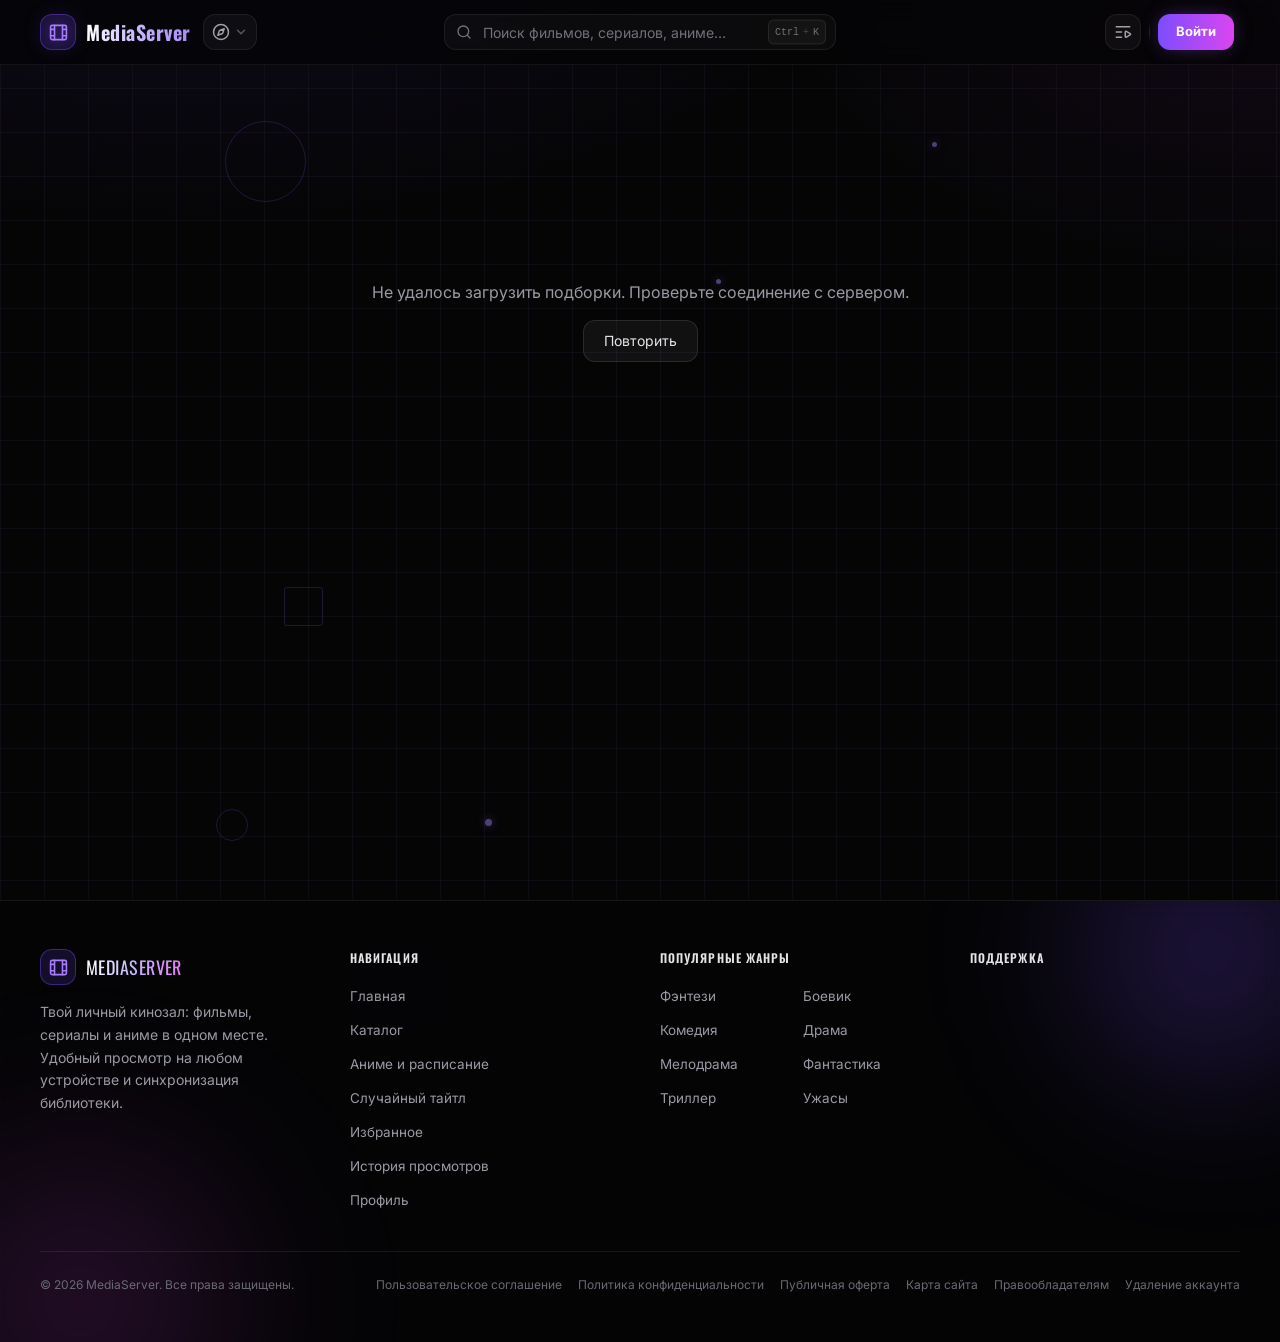
==== commit e85427a4: "зеркало: отсев устаревшего сейва alloha (правило окна монтирования + new-video)" ====
--- a/index.html
+++ b/index.html
@@ -1795,7 +1795,7 @@
             </div>
         </div>
     </div>
-    <script src="/static/js/app.1c204be2fa.js"></script>
+    <script src="/static/js/app.2ee77b33a7.js"></script>
 </body>
 
 </html>
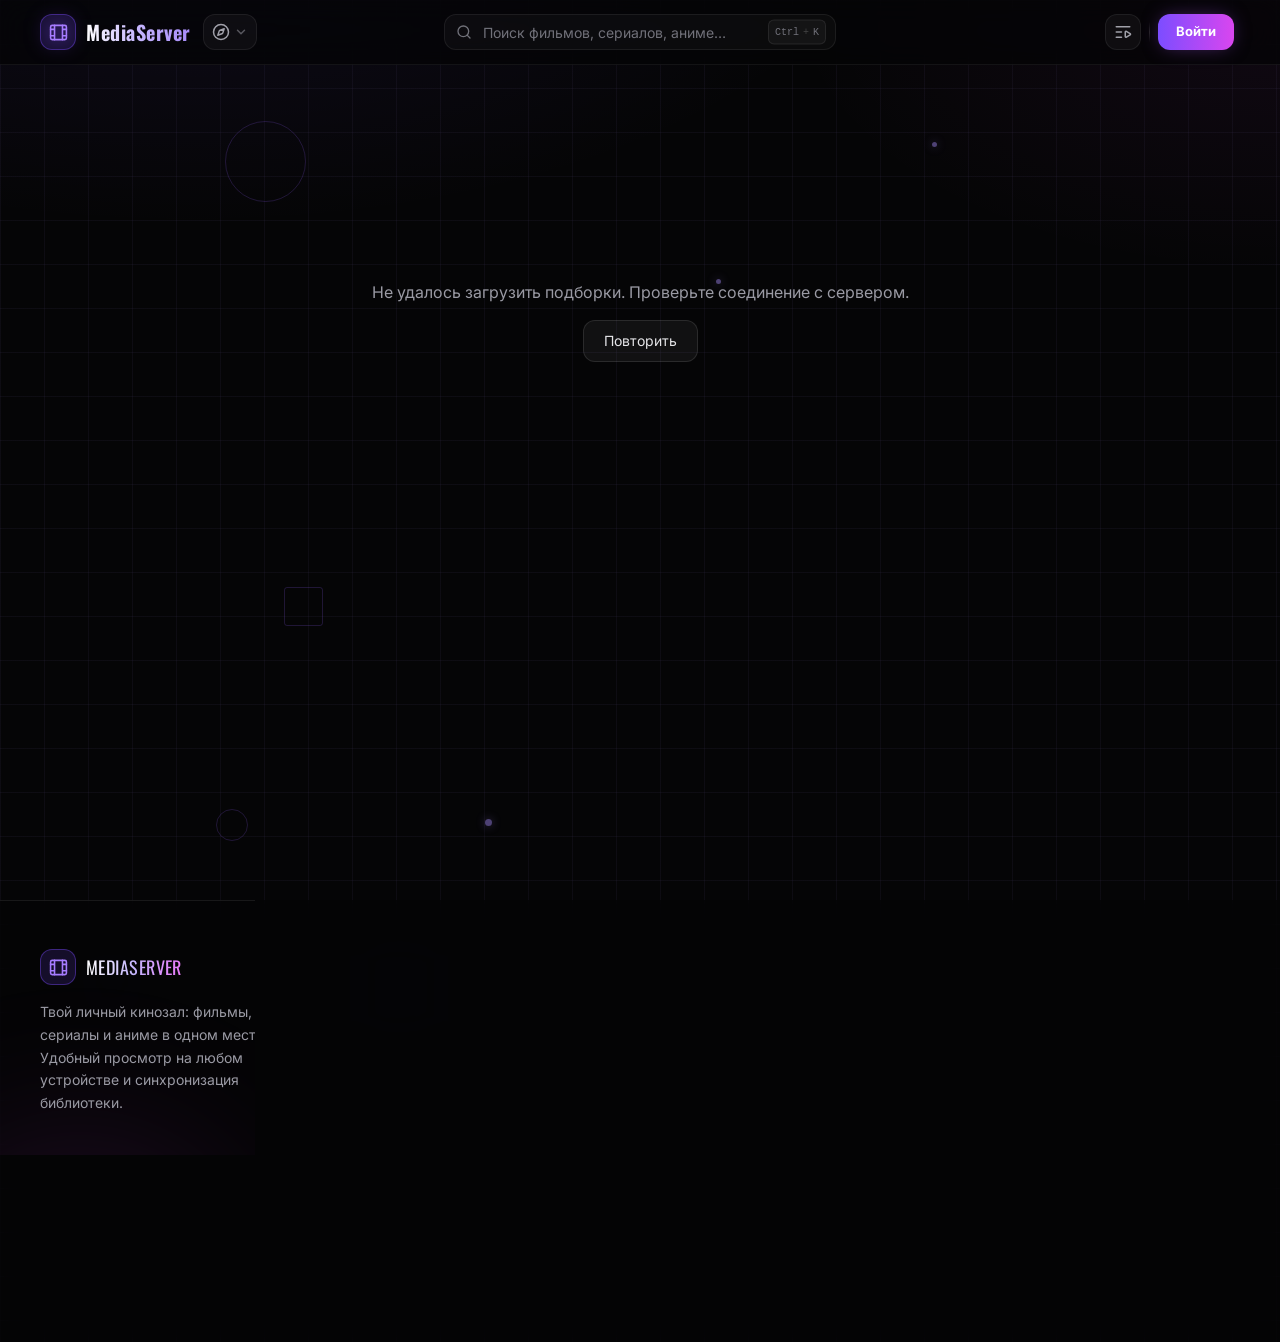
==== commit 61615937: "fix: в окне монтирования несоответствие сейва = игнор" ====
--- a/index.html
+++ b/index.html
@@ -1795,7 +1795,7 @@
             </div>
         </div>
     </div>
-    <script src="/static/js/app.2ee77b33a7.js"></script>
+    <script src="/static/js/app.1c42abee5a.js"></script>
 </body>
 
 </html>
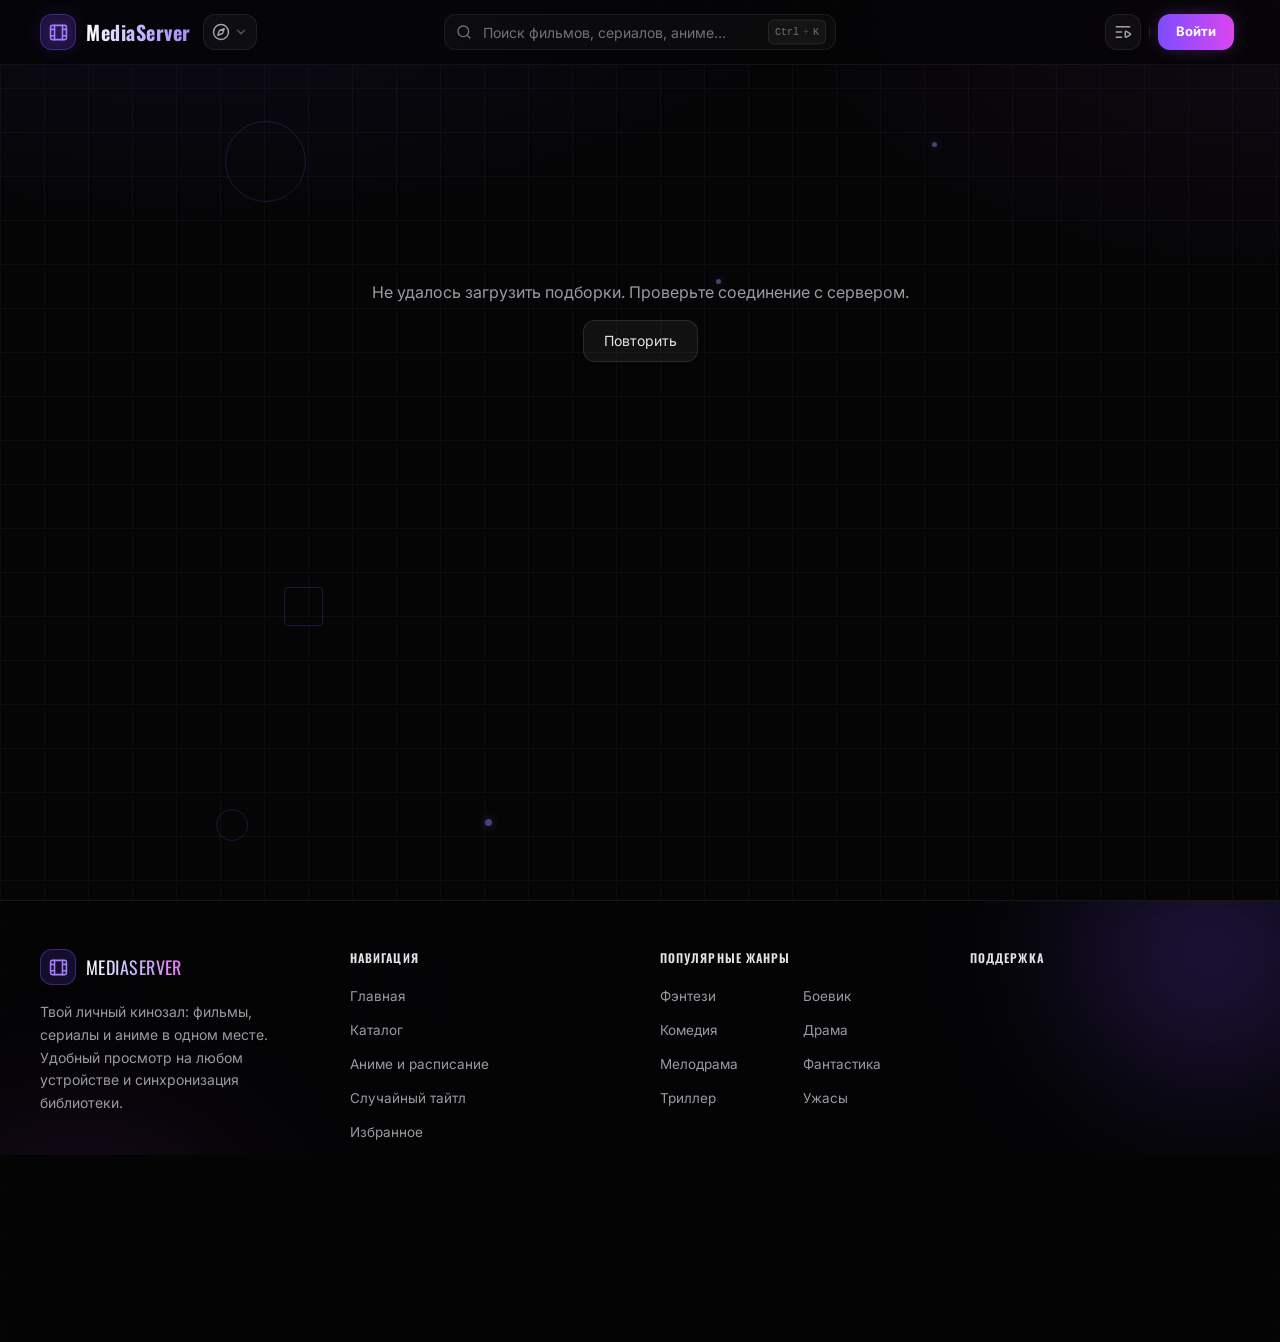
==== commit d2763d76: "откат зеркала озвучки: alloha resurrect stale translation; подсветкой озвучки управляет только сайдб" ====
--- a/index.html
+++ b/index.html
@@ -1795,7 +1795,7 @@
             </div>
         </div>
     </div>
-    <script src="/static/js/app.1c42abee5a.js"></script>
+    <script src="/static/js/app.e5e25b99d5.js"></script>
 </body>
 
 </html>
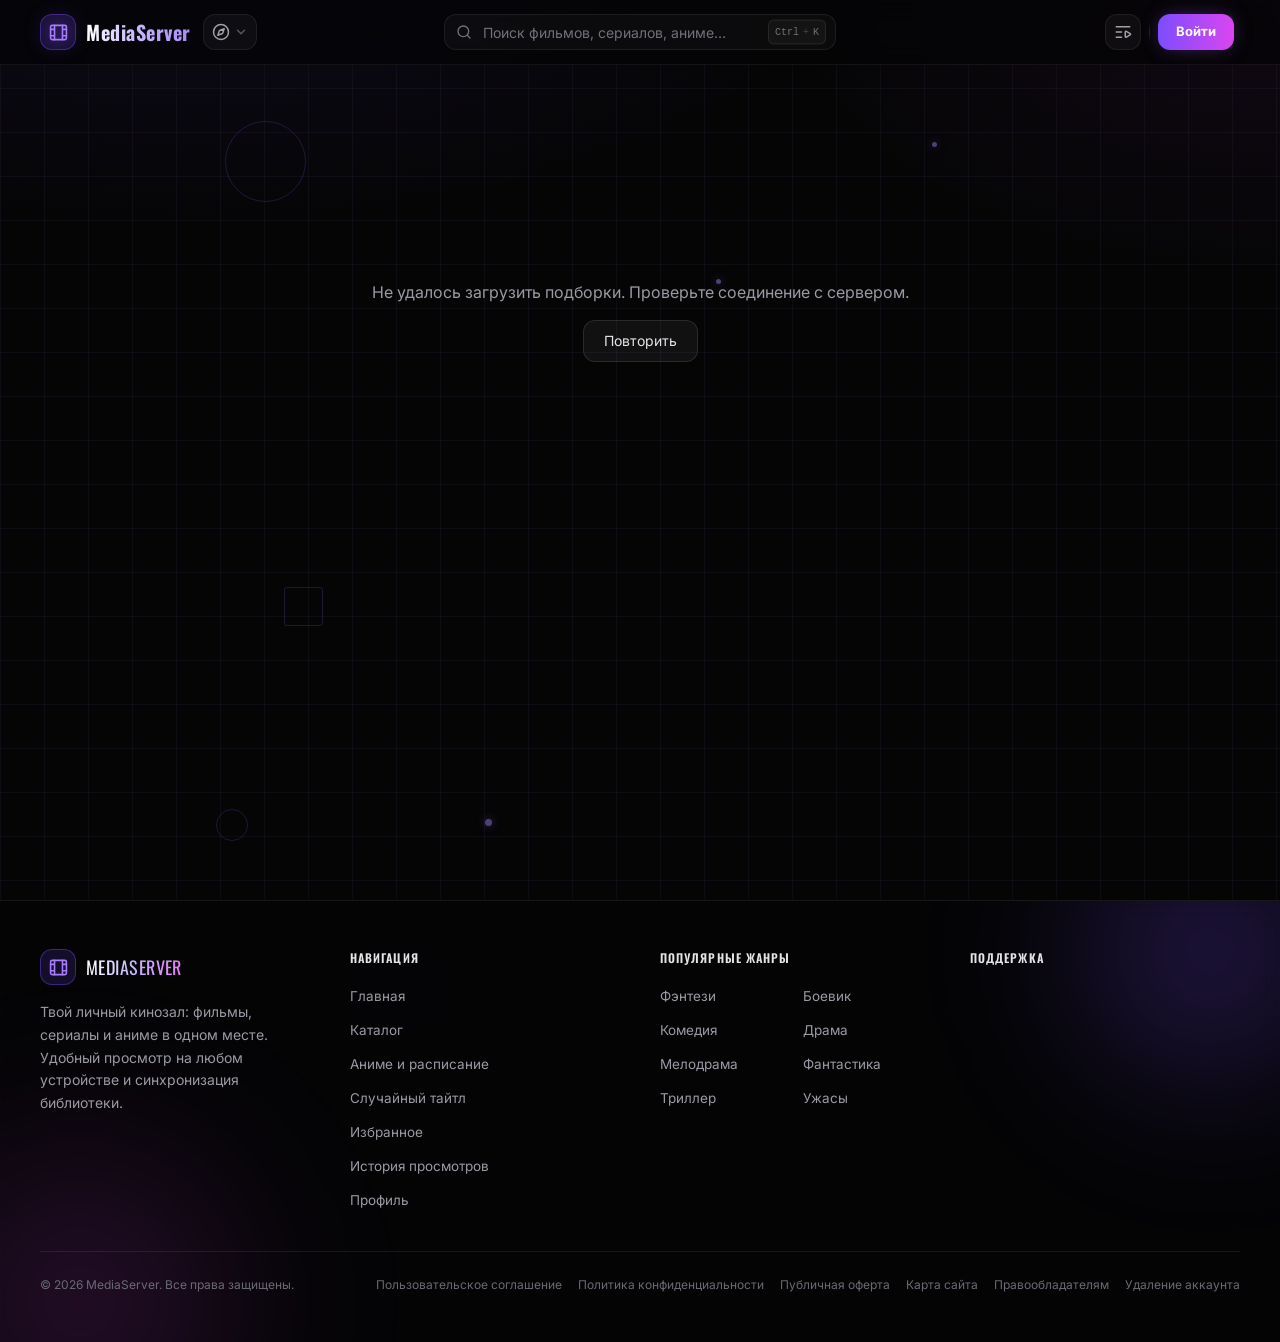
==== commit 49e05c00: "Publish site (23.10 01:21)" ====
--- a/index.html
+++ b/index.html
@@ -41,8 +41,8 @@
         href="https://fonts.googleapis.com/css2?family=Oswald:wght@400;500;600;700&family=Inter:wght@400;500;600;700;800&display=swap"
         rel="stylesheet">
     <script src="https://cdn.jsdelivr.net/npm/hls.js@1.5.15/dist/hls.min.js"></script>
-    <link rel="stylesheet" href="/static/css/app.82d04477d0.css">
-    <link rel="stylesheet" href="/static/css/tailwind.badb3dc7d4.css">
+    <link rel="stylesheet" href="/static/css/app.04c83f4fbc.css">
+    <link rel="stylesheet" href="/static/css/tailwind.b91a675c48.css">
 </head>
 
 <body class="antialiased">
@@ -1795,7 +1795,7 @@
             </div>
         </div>
     </div>
-    <script src="/static/js/app.e5e25b99d5.js"></script>
+    <script src="/static/js/app.fa5d1a641f.js"></script>
 </body>
 
 </html>
--- a/static/css/app.04c83f4fbc.css
+++ b/static/css/app.04c83f4fbc.css
@@ -0,0 +1,8691 @@
+:root {
+    color-scheme: dark;
+}
+
+* {
+    -webkit-tap-highlight-color: transparent;
+}
+
+html {
+    /* Непрозрачная основа живёт на html: его фон рисуется НИЖЕ всего.
+       Фон body рисовался ПОВЕРХ сфер (z-index:-1) и закрашивал их. */
+    background:
+        radial-gradient(ellipse 1200px 600px at 15% -10%, rgba(124, 77, 255, 0.10), transparent 60%),
+        radial-gradient(ellipse 900px 500px at 100% 0%, rgba(217, 70, 239, 0.06), transparent 55%),
+        #050506;
+}
+
+body {
+    font-family: 'Inter', sans-serif;
+    background: transparent;
+    color: #f4f4f6;
+    min-height: 100vh;
+    position: relative;
+}
+
+/* ===== Фоновый декор: сетка + фигуры (как в модалке входа) =====
+   Сетка — тонкий фиолетовый паттерн на всю страницу (лежит в #bgGlow,
+   прокручивается вместе с контентом). Фигуры генерирует JS (buildBgGlow):
+   вращающиеся квадраты, круги, ромбы и плавающие точки, разбросаны по
+   высоте документа. Выключение: body.glow-off (переключатель в настройках). */
+#bgGlow {
+    position: absolute;
+    inset: 0;
+    z-index: -1;
+    pointer-events: none;
+    overflow: hidden;
+}
+
+body.glow-off #bgGlow {
+    display: none;
+}
+
+/* сетка: как .am-side-deco::after в модалке входа, но фиолетовая
+   и на всю высоту страницы */
+#bgGlow::before {
+    content: '';
+    position: absolute;
+    inset: 0;
+    background-image:
+        linear-gradient(rgba(167, 139, 250, .05) 1px, transparent 1px),
+        linear-gradient(90deg, rgba(167, 139, 250, .05) 1px, transparent 1px);
+    background-size: 44px 44px;
+}
+
+/* рамочные фигуры: медленно вращаются (стартовый угол и длительность —
+   CSS-переменные из JS), ромб — это квадрат со стартом 45° */
+.bg-fig {
+    position: absolute;
+    border: 1px solid rgba(139, 92, 246, .2);
+    pointer-events: none;
+    animation: bg-fig-spin var(--fig-dur, 32s) linear infinite var(--fig-del, 0s);
+}
+
+.bg-fig--square,
+.bg-fig--diamond {
+    border-radius: 3px;
+}
+
+.bg-fig--circle {
+    border-radius: 999px;
+}
+
+/* точки: маленькие светящиеся кружки, плавают вверх-вниз */
+.bg-fig--dot {
+    border: 0;
+    border-radius: 999px;
+    background: rgba(167, 139, 250, .45);
+    box-shadow: 0 0 10px rgba(167, 139, 250, .35);
+    animation: bg-fig-float var(--fig-dur, 6s) ease-in-out infinite var(--fig-del, 0s);
+}
+
+@keyframes bg-fig-spin {
+    from {
+        transform: rotate(var(--fig-from, 0deg));
+    }
+
+    to {
+        transform: rotate(calc(var(--fig-from, 0deg) + 360deg));
+    }
+}
+
+@keyframes bg-fig-float {
+
+    0%,
+    100% {
+        transform: translateY(0);
+    }
+
+    50% {
+        transform: translateY(-14px);
+    }
+}
+
+/* ===== Футер: сферы свечения по углам (как на animeon) ===== */
+.footer-glow {
+    position: relative;
+    overflow: hidden;
+    /* мутное стекло, как у .app-header: сетка и фигуры фона
+       мягко размываются под футером, а не просвечивают в стык */
+    background: rgba(5, 5, 6, .72);
+    backdrop-filter: blur(14px) saturate(140%);
+    -webkit-backdrop-filter: blur(14px) saturate(140%);
+}
+
+.footer-glow .f-orb {
+    position: absolute;
+    border-radius: 50%;
+    pointer-events: none;
+    z-index: 0;
+}
+
+.footer-glow .f-orb--violet {
+    width: 420px;
+    height: 420px;
+    right: -140px;
+    top: -160px;
+    background: radial-gradient(circle, rgba(124, 77, 255, .28), transparent 68%);
+    filter: blur(60px);
+}
+
+.footer-glow .f-orb--fuchsia {
+    width: 480px;
+    height: 480px;
+    left: -160px;
+    bottom: -200px;
+    background: radial-gradient(circle, rgba(217, 70, 239, .20), transparent 68%);
+    filter: blur(70px);
+}
+
+::selection {
+    background: rgba(124, 77, 255, 0.35);
+    color: #fff;
+}
+
+::-webkit-scrollbar {
+    width: 10px;
+    height: 10px;
+}
+
+::-webkit-scrollbar-track {
+    background: transparent;
+}
+
+::-webkit-scrollbar-thumb {
+    background: #2a2a30;
+    border-radius: 8px;
+    border: 2px solid transparent;
+    background-clip: padding-box;
+}
+
+::-webkit-scrollbar-thumb:hover {
+    background: #3a3a42;
+}
+
+.hide-scrollbar::-webkit-scrollbar {
+    display: none;
+}
+
+.hide-scrollbar {
+    -ms-overflow-style: none;
+    scrollbar-width: none;
+}
+
+a:focus-visible,
+button:focus-visible,
+input:focus-visible,
+select:focus-visible,
+[tabindex]:focus-visible,
+.card-focusable:focus-visible {
+    outline: 2px solid #d946ef;
+    outline-offset: 2px;
+    border-radius: 6px;
+}
+
+button,
+[role="button"],
+a,
+select,
+.cursor-pointer {
+    cursor: pointer;
+}
+
+.font-display {
+    font-family: 'Oswald', sans-serif;
+    letter-spacing: 0.01em;
+}
+
+.marquee-rule {
+    height: 3px;
+    width: 56px;
+    border-radius: 999px;
+    background: linear-gradient(90deg, #7C4DFF, #d946ef 70%, transparent);
+}
+
+.marquee-rule-anim {
+    background-size: 200% 100%;
+    animation: marquee-shimmer 3.5s ease-in-out infinite;
+}
+
+/* иконка секции подборки: квадрат с рамкой, как у заголовков разделов
+   настроек/админки — вместо одинаковых полосок у всех секций */
+.row-head-ic {
+    width: 26px;
+    height: 26px;
+    border-radius: 8px;
+    background: rgba(124, 77, 255, .12);
+    border: 1px solid rgba(124, 77, 255, .25);
+    display: flex;
+    align-items: center;
+    justify-content: center;
+    color: #A67CFF;
+    flex: none;
+}
+
+.row-head-ic svg {
+    width: 13px;
+    height: 13px;
+}
+
+@keyframes marquee-shimmer {
+
+    0%,
+    100% {
+        background-position: 0% 50%;
+    }
+
+    50% {
+        background-position: 100% 50%;
+    }
+}
+
+/* ===== Hero: дымка и плавный переход к фону ===== */
+.hero-fade {
+    position: absolute;
+    left: 0;
+    right: 0;
+    bottom: 0;
+    height: 55%;
+    background: linear-gradient(to top, #050506 0%, rgba(5, 5, 6, .92) 28%, rgba(5, 5, 6, .55) 60%, transparent 100%);
+    pointer-events: none;
+}
+
+.hero-bottom-blur {
+    position: absolute;
+    left: 0;
+    right: 0;
+    bottom: -1px;
+    height: 110px;
+    -webkit-backdrop-filter: blur(0px);
+    backdrop-filter: blur(0px);
+    mask-image: linear-gradient(to top, rgba(0, 0, 0, 1) 0%, rgba(0, 0, 0, 0) 100%);
+    -webkit-mask-image: linear-gradient(to top, rgba(0, 0, 0, 1) 0%, rgba(0, 0, 0, 0) 100%);
+    background: linear-gradient(to top, #050506 0%, rgba(5, 5, 6, .85) 40%, rgba(5, 5, 6, 0) 100%);
+    pointer-events: none;
+}
+
+/* Плавный переход от hero к странице: полноширинная лента сразу под hero.
+   Живёт вне #homeSections (тот зажат в max-w + паддинги) — иначе по краям
+   страницы видна резкая граница сфер */
+#heroSeam {
+    height: 72px;
+    margin-bottom: -48px;
+    background: linear-gradient(to bottom, rgba(5, 5, 6, 1) 0%, rgba(5, 5, 6, 0) 100%);
+    pointer-events: none;
+    position: relative;
+    z-index: 1;
+}
+
+/* hero скрыт (нет данных) — лента не нужна */
+#hero.hidden+#heroSeam {
+    display: none;
+}
+
+/* ===== Hero-слайдер: стрелки, точки с прогрессом, мета ===== */
+/* стрелки и точки скрыты, пока JS не включил слайдер классом .is-slider */
+.hero-arrow {
+    display: none;
+}
+
+#hero.is-slider .hero-arrow {
+    position: absolute;
+    top: 50%;
+    transform: translateY(-50%);
+    width: 44px;
+    height: 44px;
+    border-radius: 999px;
+    background: rgba(10, 10, 11, .55);
+    border: 1px solid rgba(255, 255, 255, .14);
+    backdrop-filter: blur(8px);
+    color: #e5e5e8;
+    display: flex;
+    align-items: center;
+    justify-content: center;
+    opacity: 0;
+    transition: opacity .2s ease, background .15s ease, box-shadow .2s ease, transform .15s ease;
+    z-index: 5;
+}
+
+#hero:hover .hero-arrow,
+#hero:focus-within .hero-arrow {
+    opacity: 1;
+}
+
+#hero.is-slider .hero-arrow:hover {
+    background: rgba(124, 77, 255, .92);
+    border-color: rgba(167, 139, 250, .7);
+    box-shadow: 0 0 24px rgba(124, 77, 255, .6), 0 0 0 5px rgba(124, 77, 255, .14);
+    transform: translateY(-50%) scale(1.07);
+}
+
+.hero-arrow--prev {
+    left: 16px;
+}
+
+.hero-arrow--next {
+    right: 16px;
+}
+
+@media (max-width: 639px) {
+    #hero.is-slider .hero-arrow {
+        display: none;
+    }
+}
+
+/* ===== Точки hero: кнопка-хитзона 24px, внутри пилюля. Неактивная —
+   точка 8px, активная — полоска 30px с прозрачной серединой, фиолетовой
+   рамкой и заливкой-прогрессом. Точки компактнее референса: у нас крупнее
+   сетка/карточки, крупные пилюли не вписывались ===== */
+.hero-dots {
+    display: none;
+}
+
+#hero.is-slider .hero-dots {
+    position: absolute;
+    bottom: 14px;
+    left: 50%;
+    transform: translateX(-50%);
+    display: flex;
+    align-items: center;
+    gap: 6px;
+    z-index: 6;
+}
+
+/* кнопка-хитзона: одна высота у всех — точка и полоска всегда на оси */
+.hero-dot {
+    position: relative;
+    height: 24px;
+    display: flex;
+    align-items: center;
+    background: none;
+    border: 0;
+    padding: 0;
+    cursor: pointer;
+}
+
+/* ховер-свечение: мягкое, без резких краёв (перенесено с absolute-блока
+   на псевдоэлемент пилюли — обруб у нижней кромки постера исчезает) */
+.hero-pill {
+    display: block;
+    box-sizing: border-box;
+    width: 8px;
+    height: 8px;
+    border-radius: 999px;
+    background: rgba(255, 255, 255, .2);
+    border: 1px solid rgba(255, 255, 255, .1);
+    overflow: hidden;
+    position: relative;
+    transition: width .4s ease-out, background-color .4s ease-out, border-color .4s ease-out, box-shadow .25s ease-out;
+    z-index: 1;
+}
+
+/* свечение позади пилюли при ховере: рамочное, затухает к краям */
+.hero-pill::after {
+    content: '';
+    position: absolute;
+    inset: -4px;
+    border-radius: 999px;
+    box-shadow: 0 0 14px 4px rgba(139, 92, 246, .4);
+    opacity: 0;
+    transition: opacity .22s ease-out;
+    pointer-events: none;
+}
+
+.hero-dot:hover .hero-pill::after {
+    opacity: 1;
+}
+
+.hero-dot.is-active .hero-pill {
+    width: 30px;
+    height: 8px;
+    background: transparent;
+    border-color: rgba(124, 77, 255, .55);
+}
+
+/* заливка-прогресс внутри активной пилюли */
+.hero-fill {
+    position: absolute;
+    inset: 0;
+    background: rgb(124, 77, 255);
+    transform: scaleX(0);
+    transform-origin: left;
+}
+
+.hero-dot.is-active .hero-fill {
+    animation: hero-dot-fill var(--hero-interval, 10s) linear forwards;
+}
+
+/* пауза: заливка ЗАМИРАЕТ (не сбрасывается) — при возобновлении
+   продолжает с того же места */
+.hero-dots.is-paused .hero-dot.is-active .hero-fill {
+    animation-play-state: paused;
+}
+
+@keyframes hero-dot-fill {
+    from {
+        transform: scaleX(0);
+    }
+
+    to {
+        transform: scaleX(1);
+    }
+}
+
+/* мета-строка: ★ рейтинг · год · тип · жанры */
+.hero-meta {
+    display: flex;
+    flex-wrap: wrap;
+    align-items: center;
+    gap: 8px;
+    margin-bottom: 14px;
+    font-size: 13px;
+}
+
+.hero-meta .hm-rating {
+    display: inline-flex;
+    align-items: center;
+    gap: 5px;
+    font-weight: 800;
+    padding: 2px 10px;
+    border-radius: 999px;
+    background: rgba(5, 5, 6, .6);
+    border: 1px solid rgba(255, 255, 255, .12);
+}
+
+.hero-meta .hm-rating--hi {
+    color: #86efac;
+    border-color: rgba(74, 222, 128, .35);
+}
+
+.hero-meta .hm-rating--mid {
+    color: #fde047;
+    border-color: rgba(250, 204, 21, .35);
+}
+
+.hero-meta .hm-rating--low {
+    color: #fca5a5;
+    border-color: rgba(248, 113, 113, .3);
+}
+
+.hero-meta .hm-item {
+    color: #d4d4d8;
+    font-weight: 600;
+}
+
+.hero-meta .hm-sep {
+    color: rgba(255, 255, 255, .25);
+}
+
+/* переключение слайда: fade + лёгкий отъезд картинки вглубь (scale) и
+   мягкий подъём текста — приём со стриминговых главных страниц */
+#heroImg {
+    transition: opacity .5s ease, transform .5s cubic-bezier(.4, 0, .2, 1);
+}
+
+.hero-text {
+    transition: opacity .45s ease, transform .45s cubic-bezier(.4, 0, .2, 1);
+    will-change: opacity, transform;
+}
+
+#hero.is-switching #heroImg {
+    opacity: 0;
+    transform: scale(1.04);
+}
+
+#hero.is-switching .hero-text {
+    opacity: 0;
+    transform: translateY(14px);
+}
+
+/* Poster card */
+.poster-wrap {
+    position: relative;
+    aspect-ratio: 2/3;
+    border-radius: 12px;
+    overflow: hidden;
+    background: #111114;
+}
+
+.poster-img {
+    width: 100%;
+    height: 100%;
+    object-fit: cover;
+    display: block;
+    transition: transform .45s cubic-bezier(.2, .7, .2, 1), filter .3s ease;
+}
+
+.poster-card:hover .poster-img,
+.poster-card:focus-within .poster-img {
+    transform: scale(1.06);
+}
+
+.poster-card {
+    position: relative;
+}
+
+a.poster-card {
+    display: block;
+    color: inherit;
+    text-decoration: none;
+}
+
+.poster-scrim {
+    position: absolute;
+    inset: 0;
+    background: linear-gradient(180deg, rgba(0, 0, 0, 0) 45%, rgba(0, 0, 0, .55) 78%, rgba(0, 0, 0, .92) 100%);
+    pointer-events: none;
+}
+
+.poster-spotlight {
+    position: absolute;
+    inset: 0;
+    opacity: 0;
+    transition: opacity .35s ease;
+    background: radial-gradient(160px 160px at 50% 30%, rgba(217, 70, 239, 0.16), transparent 70%);
+    pointer-events: none;
+}
+
+.poster-card:hover .poster-spotlight,
+.poster-card:focus-within .poster-spotlight {
+    opacity: 1;
+}
+
+.poster-ring {
+    position: absolute;
+    inset: 0;
+    border-radius: 12px;
+    box-shadow: inset 0 0 0 1px rgba(255, 255, 255, .08);
+    transition: box-shadow .25s ease;
+    pointer-events: none;
+}
+
+/* Разворачивание списков в фактах */
+.fact-list .fact-extra {
+    display: none;
+}
+
+.fact-list.expanded .fact-extra {
+    display: inline;
+}
+
+.fact-list.expanded .fact-toggle {
+    display: none;
+}
+
+/* ===== Геймерская статистика ===== */
+.stat-hex {
+    position: relative;
+    display: flex;
+    flex-direction: column;
+    align-items: center;
+    justify-content: center;
+    padding: 14px 8px;
+    background: linear-gradient(135deg, rgba(124, 77, 255, .08), rgba(217, 70, 239, .04));
+    border: 1px solid rgba(124, 77, 255, .15);
+    border-radius: 12px;
+    transition: border-color .2s, box-shadow .2s;
+}
+
+.stat-hex:hover {
+    border-color: rgba(124, 77, 255, .4);
+    box-shadow: 0 0 16px rgba(124, 77, 255, .15);
+}
+
+.stat-hex .v {
+    font-size: 20px;
+    font-weight: 800;
+    color: #f4f4f6;
+    font-variant-numeric: tabular-nums;
+    text-shadow: 0 0 12px rgba(124, 77, 255, .3);
+}
+
+.stat-hex .k {
+    font-size: 10px;
+    font-weight: 600;
+    text-transform: uppercase;
+    letter-spacing: .05em;
+    color: #6a6a74;
+    margin-top: 3px;
+}
+
+.stat-hex .icon {
+    width: 28px;
+    height: 28px;
+    border-radius: 8px;
+    display: flex;
+    align-items: center;
+    justify-content: center;
+    margin-bottom: 6px;
+}
+
+/* ===== Лента последних оценок ===== */
+.rating-strip {
+    display: flex;
+    gap: 10px;
+    overflow-x: auto;
+    padding: 2px 2px 8px;
+}
+
+.rating-strip>* {
+    flex: none;
+}
+
+.rating-mini-card {
+    display: flex;
+    flex-direction: column;
+    width: 90px;
+    text-align: left;
+}
+
+.rating-mini-poster {
+    display: block;
+    aspect-ratio: 2/3;
+    border-radius: 8px;
+    overflow: hidden;
+    background: #111114;
+    box-shadow: inset 0 0 0 1px rgba(255, 255, 255, .06);
+    transition: box-shadow .2s;
+}
+
+.rating-mini-card:hover .rating-mini-poster {
+    box-shadow: inset 0 0 0 1.5px rgba(124, 77, 255, .5);
+}
+
+.rating-mini-poster img {
+    width: 100%;
+    height: 100%;
+    object-fit: cover;
+}
+
+.rating-mini-score {
+    margin-top: 5px;
+    display: inline-flex;
+    align-items: center;
+    gap: 4px;
+    font-size: 12px;
+    font-weight: 700;
+    color: #f4f4f6;
+}
+
+.rating-mini-score .stars {
+    color: #d946ef;
+    font-size: 10px;
+    letter-spacing: -1px;
+}
+
+.rating-mini-name {
+    font-size: 10.5px;
+    color: #9a9aa4;
+    line-height: 1.3;
+    display: -webkit-box;
+    -webkit-line-clamp: 2;
+    -webkit-box-orient: vertical;
+    overflow: hidden;
+    margin-top: 2px;
+}
+
+.rating-strip::-webkit-scrollbar {
+    height: 0;
+}
+
+.rating-strip {
+    -ms-overflow-style: none;
+    scrollbar-width: none;
+}
+
+/* ===== Друзья: заготовка ===== */
+.friends-empty {
+    display: flex;
+    flex-direction: column;
+    align-items: center;
+    padding: 24px 16px;
+    gap: 8px;
+    text-align: center;
+}
+
+.friends-empty .icon-circle {
+    width: 44px;
+    height: 44px;
+    border-radius: 999px;
+    background: rgba(124, 77, 255, .1);
+    border: 1px solid rgba(124, 77, 255, .2);
+    display: flex;
+    align-items: center;
+    justify-content: center;
+    color: #A67CFF;
+}
+
+/* ===== Профиль v2 ===== */
+.profile-banner {
+    position: relative;
+    height: 180px;
+    overflow: hidden;
+    border-radius: 16px;
+    background: linear-gradient(135deg, #141417, #0c0c0e);
+}
+
+@media(min-width:640px) {
+    .profile-banner {
+        height: 280px;
+    }
+}
+
+@media(min-width:768px) {
+    .profile-banner {
+        height: 340px;
+    }
+}
+
+.profile-banner img {
+    position: absolute;
+    inset: 0;
+    width: 100%;
+    height: 100%;
+    object-fit: cover;
+}
+
+.profile-banner-fade {
+    position: absolute;
+    inset: 0;
+    background: linear-gradient(to bottom, transparent 20%, rgba(10, 10, 11, 0.3) 60%, #0a0a0b 100%);
+    pointer-events: none;
+}
+
+.profile-banner-empty {
+    position: absolute;
+    inset: 0;
+    display: flex;
+    align-items: center;
+    justify-content: center;
+    color: rgba(255, 255, 255, .06);
+    font-size: 64px;
+    pointer-events: none;
+}
+
+.profile-avatar-ring {
+    border-radius: 9999px;
+    box-shadow: 0 0 0 4px #7C4DFF, 0 0 24px rgba(124, 77, 255, 0.35);
+}
+
+.profile-bio-edit {
+    background: #141417;
+    border: 1px solid rgba(255, 255, 255, .10);
+    border-radius: 12px;
+    padding: 12px;
+    font-size: 14px;
+    color: #f4f4f6;
+    width: 100%;
+    min-height: 80px;
+    resize: vertical;
+}
+
+.profile-bio-edit:focus {
+    border-color: #7C4DFF;
+    outline: none;
+}
+
+.profile-watching-card {
+    display: flex;
+    gap: 12px;
+    align-items: center;
+    background: rgba(255, 255, 255, .03);
+    border: 1px solid rgba(255, 255, 255, .07);
+    border-radius: 14px;
+    padding: 12px;
+    transition: border-color .2s;
+}
+
+.profile-watching-card:hover {
+    border-color: rgba(124, 77, 255, .3);
+}
+
+.profile-watching-card img {
+    width: 48px;
+    height: 72px;
+    object-fit: cover;
+    border-radius: 8px;
+    background: #111114;
+    flex-shrink: 0;
+}
+
+/* ===== Актёры: список имён ===== */
+.actor-name-list {
+    display: flex;
+    flex-direction: column;
+}
+
+.actor-name-list li+li {
+    margin-top: 1px;
+}
+
+.actor-name-link {
+    display: block;
+    padding: 4.5px 10px;
+    margin-left: -10px;
+    border-radius: 8px;
+    font-size: 13px;
+    line-height: 1.4;
+    color: #b6b6be;
+    text-decoration: none;
+    transition: background .12s ease, color .12s ease;
+}
+
+.actor-name-link:hover {
+    background: rgba(255, 255, 255, .05);
+    color: #f4f4f6;
+}
+
+.actor-name-list .actor-extra {
+    display: none;
+}
+
+.actor-name-list.expanded .actor-extra {
+    display: block;
+}
+
+.actor-more-btn {
+    display: inline-block;
+    margin-top: 7px;
+    font-size: 11.5px;
+    font-weight: 600;
+    color: #6a6a74;
+    transition: color .15s ease;
+}
+
+.actor-more-btn:hover {
+    color: #d946ef;
+}
+
+/* ===== Ховер-карточка персоны ===== */
+.person-hover-card {
+    position: fixed;
+    z-index: 90;
+    width: 300px;
+    background: #141417;
+    border: 1px solid rgba(255, 255, 255, .10);
+    border-radius: 14px;
+    padding: 10px;
+    box-shadow: 0 20px 60px -12px rgba(0, 0, 0, .8);
+    animation: phc-in .15s ease;
+}
+
+@keyframes phc-in {
+    from {
+        opacity: 0;
+        transform: translateY(5px);
+    }
+
+    to {
+        opacity: 1;
+        transform: translateY(0);
+    }
+}
+
+.phc-row {
+    display: flex;
+    gap: 10px;
+    align-items: flex-start;
+}
+
+.phc-photo {
+    width: 84px;
+    height: 118px;
+    object-fit: cover;
+    border-radius: 10px;
+    background: #0c0c0e;
+    flex: none;
+}
+
+.phc-body {
+    min-width: 0;
+    flex: 1;
+    padding-top: 1px;
+}
+
+.phc-name {
+    font-size: 13px;
+    font-weight: 700;
+    color: #f4f4f6;
+    line-height: 1.3;
+}
+
+.phc-prof {
+    font-size: 11px;
+    color: #d946ef;
+    margin-top: 2px;
+}
+
+.phc-meta {
+    font-size: 11px;
+    color: #9a9aa4;
+    margin-top: 5px;
+    line-height: 1.4;
+}
+
+.phc-known {
+    font-size: 11px;
+    color: #b6b6be;
+    margin-top: 7px;
+    line-height: 1.5;
+}
+
+.phc-known .phc-known-label {
+    color: #6a6a74;
+    font-weight: 600;
+}
+
+.poster-card:hover .poster-ring,
+.poster-card:focus-within .poster-ring {
+    box-shadow: inset 0 0 0 1.5px rgba(167, 124, 255, .55);
+}
+
+/* ===== Карточка v2: подъём, play, ховер-панель, мета ===== */
+.poster-card {
+    transition: transform .25s ease;
+}
+
+.poster-card:hover,
+.poster-card:focus-within {
+    transform: translateY(-4px);
+    z-index: 2;
+}
+
+/* круглая play-кнопка в центре */
+.card-play {
+    position: absolute;
+    top: 50%;
+    left: 50%;
+    width: 46px;
+    height: 46px;
+    border-radius: 999px;
+    transform: translate(-50%, -50%) scale(.6);
+    background: rgba(124, 77, 255, .95);
+    color: #fff;
+    display: flex;
+    align-items: center;
+    justify-content: center;
+    box-shadow: 0 8px 30px -6px rgba(124, 77, 255, .65);
+    opacity: 0;
+    transition: opacity .22s ease, transform .22s cubic-bezier(.2, .7, .2, 1.4);
+    pointer-events: none;
+    z-index: 3;
+}
+
+.poster-card:hover .card-play,
+.poster-card:focus-within .card-play {
+    opacity: 1;
+    transform: translate(-50%, -50%) scale(1);
+}
+
+/* ховер-панель: выезжает снизу, перекрывает базовый низ карточки */
+.card-info {
+    position: absolute;
+    left: 0;
+    right: 0;
+    bottom: 0;
+    z-index: 2;
+    padding: 44px 10px 9px;
+    background: linear-gradient(to top, rgba(5, 5, 6, .985) 0%, rgba(5, 5, 6, .92) 55%, rgba(5, 5, 6, .55) 78%, transparent 100%);
+    transform: translateY(102%);
+    transition: transform .28s cubic-bezier(.2, .7, .2, 1);
+    pointer-events: none;
+}
+
+.poster-card:hover .card-info,
+.poster-card:focus-within .card-info {
+    transform: translateY(0);
+}
+
+.card-info .ci-title {
+    font-size: 12.5px;
+    font-weight: 700;
+    color: #f4f4f6;
+    line-height: 1.3;
+    display: -webkit-box;
+    -webkit-line-clamp: 2;
+    -webkit-box-orient: vertical;
+    overflow: hidden;
+}
+
+.card-info .ci-desc {
+    margin-top: 4px;
+    font-size: 10.5px;
+    color: #b6b6be;
+    line-height: 1.45;
+    display: -webkit-box;
+    -webkit-line-clamp: 3;
+    -webkit-box-orient: vertical;
+    overflow: hidden;
+}
+
+/* мета-строка под постером: год · тип · жанры */
+.card-meta {
+    margin-top: 3px;
+    display: flex;
+    align-items: center;
+    gap: 5px;
+    font-size: 11px;
+    color: #71717a;
+    white-space: nowrap;
+    overflow: hidden;
+}
+
+.card-meta .cm-sep {
+    color: #3f3f46;
+    flex: none;
+}
+
+.cm-type {
+    font-weight: 700;
+    flex: none;
+}
+
+/* цвета типов — как чипы каталога */
+.cm-type--movie {
+    color: #a78bfa;
+}
+
+.cm-type--series {
+    color: #60a5fa;
+}
+
+.cm-type--anime {
+    color: #fdba74;
+}
+
+.cm-type--cartoon {
+    color: #f9a8d4;
+}
+
+.cm-genres {
+    overflow: hidden;
+    text-overflow: ellipsis;
+}
+
+.rating-pill {
+    display: inline-flex;
+    align-items: center;
+    gap: 4px;
+    font-size: 11px;
+    font-weight: 700;
+    padding: 2px 7px;
+    border-radius: 999px;
+    background: rgba(5, 5, 6, .72);
+    backdrop-filter: blur(4px);
+    border: 1px solid rgba(255, 255, 255, .10);
+    color: #e5e5e8;
+    line-height: 1.5;
+}
+
+/* цвет рейтинга по значению (класс вешает JS) */
+.rating-pill--hi {
+    border-color: rgba(74, 222, 128, .45);
+    color: #86efac;
+}
+
+.rating-pill--mid {
+    border-color: rgba(250, 204, 21, .45);
+    color: #fde047;
+}
+
+.rating-pill--low {
+    border-color: rgba(248, 113, 113, .40);
+    color: #fca5a5;
+}
+
+/* бейдж NEW для тайтлов текущего года */
+.card-new {
+    background: rgba(217, 70, 239, .85);
+    border-color: rgba(240, 171, 252, .5);
+    color: #fff;
+    font-size: 9px;
+    letter-spacing: .08em;
+    text-transform: uppercase;
+}
+
+.status-chip {
+    display: inline-flex;
+    align-items: center;
+    gap: 4px;
+    font-size: 10px;
+    font-weight: 700;
+    text-transform: uppercase;
+    letter-spacing: .03em;
+    padding: 3px 7px;
+    border-radius: 999px;
+    backdrop-filter: blur(4px);
+}
+
+.skeleton {
+    background: linear-gradient(100deg, #131316 30%, #1c1c21 45%, #131316 60%);
+    background-size: 250% 100%;
+    animation: sk 1.7s ease-in-out infinite;
+}
+
+@keyframes sk {
+    0% {
+        background-position: 150% 0;
+    }
+
+    100% {
+        background-position: -50% 0;
+    }
+}
+
+/* Carousel */
+.row-scroller {
+    display: flex;
+    gap: 14px;
+    overflow-x: auto;
+    scroll-behavior: smooth;
+    scroll-snap-type: x proximity;
+    padding: 4px 2px 14px;
+}
+
+.row-scroller>* {
+    scroll-snap-align: start;
+    flex: none;
+}
+
+.row-nav-btn {
+    position: absolute;
+    top: 0;
+    bottom: 14px;
+    width: 48px;
+    z-index: 10;
+    display: flex;
+    align-items: center;
+    background: linear-gradient(90deg, rgba(5, 5, 6, .9), transparent);
+    opacity: 0;
+    transition: opacity .2s ease;
+    justify-content: flex-start;
+}
+
+.row-nav-btn.right {
+    right: 0;
+    left: auto;
+    background: linear-gradient(270deg, rgba(5, 5, 6, .9), transparent);
+    justify-content: flex-end;
+}
+
+.row-group:hover .row-nav-btn {
+    opacity: 1;
+}
+
+.row-nav-circle {
+    width: 36px;
+    height: 36px;
+    margin: 0 6px;
+    border-radius: 999px;
+    background: rgba(20, 20, 23, .9);
+    border: 1px solid rgba(255, 255, 255, .12);
+    display: flex;
+    align-items: center;
+    justify-content: center;
+    transition: .15s ease;
+}
+
+.row-nav-circle:hover {
+    background: #7C4DFF;
+    border-color: #7C4DFF;
+}
+
+/* ===== Карусель v2: кнопки в шапке секции + drag-скролл ===== */
+.row-head {
+    display: flex;
+    align-items: center;
+    gap: 4px;
+    margin-left: auto;
+    flex: none;
+}
+
+.row-head-btn {
+    width: 30px;
+    height: 30px;
+    border-radius: 999px;
+    background: rgba(255, 255, 255, .05);
+    border: 1px solid rgba(255, 255, 255, .10);
+    color: #a1a1aa;
+    display: flex;
+    align-items: center;
+    justify-content: center;
+    transition: .15s ease;
+}
+
+.row-head-btn:hover {
+    background: #7C4DFF;
+    border-color: #7C4DFF;
+    color: #fff;
+}
+
+.row-head-btn:active {
+    transform: scale(.92);
+}
+
+.row-head-btn:disabled {
+    opacity: .3;
+    pointer-events: none;
+}
+
+/* drag-скролл мышью: grab-курсор, без выделения текста и native-drag картинок */
+.row-scroller,
+.chrono-row,
+.trailer-grid,
+.ep-nums {
+    cursor: grab;
+    user-select: none;
+    -webkit-user-select: none;
+}
+
+.row-scroller img,
+.chrono-row img,
+.trailer-grid img,
+.ep-nums img {
+    -webkit-user-drag: none;
+    user-drag: none;
+}
+
+.is-dragging {
+    cursor: grabbing !important;
+    /* критично: во время драга scrollLeft должен идти 1:1 за курсором,
+       иначе scroll-behavior:smooth догоняет его рывками */
+    scroll-behavior: auto !important;
+}
+
+.is-dragging * {
+    pointer-events: none !important;
+}
+
+/* ховер-панели карточек скрыты на время драга */
+.is-dragging .card-play {
+    opacity: 0 !important;
+    transform: translate(-50%, -50%) scale(.6) !important;
+}
+
+.is-dragging .card-info {
+    transform: translateY(102%) !important;
+}
+
+.row-scroller.is-dragging {
+    scroll-snap-type: none;
+}
+
+/* сброс «залипшего» :hover после драга: 60мс полного запрета хит-теста
+   заставляет браузер пересчитать hover-состояния с нуля */
+body.hover-clear,
+body.hover-clear * {
+    pointer-events: none !important;
+}
+
+/* Header */
+.app-header {
+    background: rgba(5, 5, 6, .78);
+    backdrop-filter: blur(14px) saturate(140%);
+    border-bottom: 1px solid rgba(255, 255, 255, .06);
+}
+
+/* Modal (аккаунт) */
+.modal-overlay {
+    background: rgba(3, 3, 4, .82);
+    backdrop-filter: blur(3px);
+}
+
+.modal-panel {
+    background: #0c0c0e;
+    border: 1px solid rgba(255, 255, 255, .08);
+    box-shadow: 0 30px 80px -20px rgba(0, 0, 0, .8);
+}
+
+.btn-primary {
+    box-shadow: 0 0 20px -5px rgba(124, 77, 255, 0.5);
+    background: #7C4DFF;
+    color: #fff;
+    font-weight: 600;
+    transition: .18s ease;
+}
+
+
+.btn-primary:hover {
+    box-shadow: 0 0 28px -4px rgba(124, 77, 255, 0.65);
+    background: #8B5CF6;
+}
+
+.btn-ghost {
+    background: rgba(255, 255, 255, .05);
+    border: 1px solid rgba(255, 255, 255, .10);
+    color: #e5e5e8;
+    transition: .18s ease;
+}
+
+.btn-ghost:hover {
+    background: rgba(255, 255, 255, .10);
+}
+
+.btn-ghost.is-active {
+    background: rgba(124, 77, 255, .16);
+    border-color: rgba(124, 77, 255, .55);
+    color: #c4b5fd;
+}
+
+.field-dark {
+    background: #141417;
+    border: 1px solid rgba(255, 255, 255, .10);
+    color: #f4f4f6;
+}
+
+.field-dark::placeholder {
+    color: #6a6a74;
+}
+
+.field-dark:focus {
+    border-color: #d946ef;
+}
+
+input[type="search"]::-webkit-search-cancel-button,
+input[type="search"]::-webkit-search-decoration,
+input[type="search"]::-webkit-search-results-button,
+input[type="search"]::-webkit-search-results-decoration {
+    -webkit-appearance: none;
+    appearance: none;
+    display: none;
+}
+
+.player-frame {
+    position: relative;
+    width: 100%;
+    aspect-ratio: 16/9;
+    background: #000;
+    border-radius: 14px;
+    overflow: hidden;
+    border: 1px solid rgba(255, 255, 255, .08);
+    isolation: isolate;
+}
+
+.player-frame iframe,
+.player-frame video,
+.player-frame .kinobox {
+    position: absolute;
+    inset: 0;
+    width: 100%;
+    height: 100%;
+    border: 0;
+}
+
+.player-frame .kinobox_menu,
+.player-frame .kinobox-menu,
+.player-frame .kinobox__menu,
+.player-frame .kinobox__menuBody,
+.player-frame .kinobox_menu_button,
+.player-frame .kbt_button,
+.player-frame .kbt_list,
+.player-frame .kbt_grid,
+.player-frame .kbt_select,
+.player-frame [class*="kinobox"][class*="menu"] {
+    display: none !important;
+}
+
+.line-clamp-2 {
+    display: -webkit-box;
+    -webkit-line-clamp: 2;
+    -webkit-box-orient: vertical;
+    overflow: hidden;
+}
+
+.line-clamp-3 {
+    display: -webkit-box;
+    -webkit-line-clamp: 3;
+    -webkit-box-orient: vertical;
+    overflow: hidden;
+}
+
+.line-clamp-4 {
+    display: -webkit-box;
+    -webkit-line-clamp: 4;
+    -webkit-box-orient: vertical;
+    overflow: hidden;
+}
+
+/* Sidebar */
+.side-link {
+    display: flex;
+    align-items: center;
+    gap: 11px;
+    padding: 9px 12px;
+    border-radius: 10px;
+    color: #b6b6be;
+    font-size: 14px;
+    font-weight: 500;
+    transition: .15s ease;
+}
+
+.side-link:hover {
+    background: rgba(255, 255, 255, .05);
+    color: #fff;
+}
+
+.side-link.active {
+    box-shadow: inset 2px 0 0 #7C4DFF, 0 0 14px rgba(124, 77, 255, 0.15);
+    background: rgba(124, 77, 255, .14);
+    color: #fff;
+    box-shadow: inset 2px 0 0 #7C4DFF;
+}
+
+.side-link svg {
+    flex: none;
+}
+
+/* ===== Страница тайтла v2 (стиль animeon) ===== */
+.tp-wrap {
+    max-width: 1400px;
+    margin: 0 auto;
+}
+
+.tp-grid {
+    display: grid;
+    grid-template-columns: 1fr;
+    gap: 28px;
+}
+
+@media (min-width: 1024px) {
+    .tp-grid {
+        grid-template-columns: 300px minmax(0, 1fr);
+        gap: 44px;
+    }
+}
+
+@media (max-width: 1023px) {
+    .tp-poster {
+        max-width: 280px;
+        margin-left: auto;
+        margin-right: auto;
+    }
+}
+
+.tp-sticky {
+    display: flex;
+    flex-direction: column;
+    gap: 16px;
+}
+
+@media (min-width: 1024px) {
+    .tp-sticky {
+        position: sticky;
+        top: 120px;
+    }
+}
+
+.tp-poster {
+    position: relative;
+    aspect-ratio: 2/3;
+    border-radius: 16px;
+    overflow: hidden;
+    background: #111114;
+    box-shadow: 0 20px 60px -12px rgba(0, 0, 0, .8), inset 0 0 0 1px rgba(255, 255, 255, .08);
+}
+
+.tp-poster img {
+    width: 100%;
+    height: 100%;
+    object-fit: cover;
+    display: block;
+    transition: transform .7s cubic-bezier(.2, .7, .2, 1);
+}
+
+.tp-poster:hover img {
+    transform: scale(1.05);
+}
+
+.tp-poster::after {
+    content: '';
+    position: absolute;
+    inset: 0;
+    background: linear-gradient(to top, rgba(0, 0, 0, .45), transparent 45%);
+    pointer-events: none;
+}
+
+.tp-watch {
+    width: 100%;
+    height: 48px;
+    border-radius: 12px;
+    background: #7C4DFF;
+    color: #fff;
+    font-weight: 700;
+    font-size: 15px;
+    display: inline-flex;
+    align-items: center;
+    justify-content: center;
+    gap: 8px;
+    box-shadow: 0 8px 24px -6px rgba(124, 77, 255, .45);
+    transition: .18s ease;
+}
+
+.tp-watch:hover {
+    background: #8B5CF6;
+    box-shadow: 0 10px 30px -6px rgba(124, 77, 255, .6);
+}
+
+.tp-watch:active {
+    transform: scale(.97);
+}
+
+.tp-btn {
+    width: 100%;
+    height: 36px;
+    border-radius: 12px;
+    border: 1px solid rgba(255, 255, 255, .10);
+    background: rgba(255, 255, 255, .05);
+    color: #e4e4e7;
+    font-size: 13px;
+    font-weight: 500;
+    display: inline-flex;
+    align-items: center;
+    justify-content: center;
+    gap: 6px;
+    transition: .15s ease;
+}
+
+.tp-btn:hover {
+    background: rgba(255, 255, 255, .10);
+    color: #fff;
+}
+
+.tp-btn:active {
+    transform: scale(.97);
+}
+
+.tp-btn.is-active {
+    background: rgba(124, 77, 255, .16);
+    border-color: rgba(124, 77, 255, .55);
+    color: #c4b5fd;
+}
+
+.ws-dd-summary {
+    list-style: none;
+}
+
+.ws-dd-summary::-webkit-details-marker {
+    display: none;
+}
+
+.ws-dd {
+    position: absolute;
+    top: calc(100% + 6px);
+    left: 0;
+    min-width: 215px;
+    z-index: 40;
+    padding: 6px;
+    background: #0c0c0e;
+    border: 1px solid rgba(255, 255, 255, .10);
+    border-radius: 14px;
+    box-shadow: 0 20px 60px -12px rgba(0, 0, 0, .8);
+}
+
+.ws-sep-row {
+    height: 1px;
+    background: rgba(255, 255, 255, .08);
+    margin: 5px 10px;
+}
+
+.ws-status-ic {
+    display: inline-flex;
+    align-items: center;
+    justify-content: center;
+    flex: none;
+}
+
+.ws-ic-green {
+    color: #22c55e;
+}
+
+.ws-ic-blue {
+    color: #3b82f6;
+}
+
+.ws-ic-purple {
+    color: #a855f7;
+}
+
+.ws-ic-red {
+    color: #ef4444;
+}
+
+.ws-ic-amber {
+    color: #f59e0b;
+}
+
+.ws-ic-slate {
+    color: #94a3b8;
+}
+
+.share-ic {
+    width: 30px;
+    height: 30px;
+    border-radius: 999px;
+    display: flex;
+    align-items: center;
+    justify-content: center;
+    flex: none;
+}
+
+.share-ic--copy {
+    background: rgba(255, 255, 255, .06);
+    color: #a1a1aa;
+}
+
+.share-ic--tg {
+    background: rgba(14, 165, 233, .12);
+    color: #38bdf8;
+}
+
+.share-ic--vk {
+    background: rgba(59, 130, 246, .12);
+    color: #60a5fa;
+}
+
+.ws-item {
+    display: flex;
+    align-items: center;
+    gap: 9px;
+    width: 100%;
+    padding: 8px 11px;
+    border-radius: 9px;
+    background: transparent;
+    border: 0;
+    font-size: 13.5px;
+    font-weight: 500;
+    color: rgba(255, 255, 255, .7);
+    text-align: left;
+    transition: .12s ease;
+}
+
+.ws-item:hover {
+    background: rgba(255, 255, 255, .07);
+    color: #fff;
+}
+
+.ws-item.is-active {
+    background: rgba(124, 77, 255, .16);
+    color: #c4b5fd;
+}
+
+.meta-pill {
+    display: inline-flex;
+    align-items: center;
+    gap: 7px;
+    height: 36px;
+    padding: 0 16px;
+    border-radius: 10px;
+    background: rgba(255, 255, 255, .05);
+    border: 1px solid rgba(255, 255, 255, .10);
+    font-size: 13px;
+    font-weight: 600;
+    color: #e4e4e7;
+    flex: none;
+    white-space: nowrap;
+}
+
+.meta-pill svg {
+    color: #7C4DFF;
+    flex: none;
+}
+
+.meta-pill--rating {
+    background: rgba(250, 204, 21, .10);
+    border-color: rgba(250, 204, 21, .15);
+    color: #facc15;
+    font-size: 15px;
+    font-weight: 800;
+    gap: 8px;
+}
+
+.meta-pill--rating svg {
+    color: #facc15;
+}
+
+.meta-pill--type {
+    background: rgba(124, 77, 255, .12);
+    border-color: rgba(124, 77, 255, .28);
+    color: #c4b5fd;
+    text-transform: uppercase;
+    letter-spacing: .04em;
+    font-size: 12px;
+}
+
+.genre-chip {
+    display: inline-flex;
+    align-items: center;
+    padding: 6px 16px;
+    border-radius: 999px;
+    font-size: 13px;
+    font-weight: 600;
+    border: 1px solid rgba(255, 255, 255, .10);
+    color: #d4d4d8;
+    background: transparent;
+    transition: .18s ease;
+}
+
+.genre-chip:hover {
+    background: #7C4DFF;
+    border-color: #7C4DFF;
+    color: #fff;
+}
+
+.tp-h {
+    display: flex;
+    align-items: center;
+    gap: 8px;
+    font-size: 13px;
+    font-weight: 700;
+    text-transform: uppercase;
+    letter-spacing: .06em;
+    color: #e4e4e7;
+    margin-bottom: 10px;
+}
+
+.tp-h svg {
+    color: #7C4DFF;
+    flex: none;
+}
+
+.tp-quote {
+    position: relative;
+    padding-left: 16px;
+    border-left: 2px solid rgba(124, 77, 255, .35);
+}
+
+/* ===== Трейлеры: горизонтальная лента ===== */
+.trailer-grid {
+    display: flex;
+    gap: 14px;
+    overflow-x: auto;
+    padding: 2px 2px 12px;
+    scrollbar-width: none;
+}
+
+.trailer-grid::-webkit-scrollbar {
+    display: none;
+}
+
+.trailer-card {
+    position: relative;
+    display: block;
+    width: 220px;
+    aspect-ratio: 16/9;
+    border-radius: 12px;
+    overflow: hidden;
+    background: #111114;
+    box-shadow: inset 0 0 0 1px rgba(255, 255, 255, .08);
+    transition: box-shadow .2s ease;
+    flex: none;
+}
+
+@media (min-width: 640px) {
+    .trailer-card {
+        width: 260px;
+    }
+}
+
+@media (min-width: 1024px) {
+    .trailer-card {
+        width: 300px;
+    }
+}
+
+.trailer-card:hover,
+.trailer-card:focus-visible {
+    box-shadow: inset 0 0 0 1.5px rgba(124, 77, 255, .55);
+}
+
+.trailer-card img {
+    width: 100%;
+    height: 100%;
+    object-fit: cover;
+    display: block;
+    opacity: .8;
+    transition: transform .5s cubic-bezier(.2, .7, .2, 1), opacity .25s ease;
+}
+
+.trailer-card:hover img {
+    transform: scale(1.06);
+    opacity: 1;
+}
+
+.tc-fade {
+    position: absolute;
+    inset: 0;
+    background: linear-gradient(180deg, rgba(0, 0, 0, .12) 40%, rgba(0, 0, 0, .62) 100%);
+    pointer-events: none;
+}
+
+.tc-play {
+    position: absolute;
+    top: 50%;
+    left: 50%;
+    transform: translate(-50%, -50%);
+    width: 38px;
+    height: 38px;
+    border-radius: 999px;
+    background: rgba(124, 77, 255, .92);
+    color: #fff;
+    display: flex;
+    align-items: center;
+    justify-content: center;
+    box-shadow: 0 0 22px rgba(124, 77, 255, .5);
+    transition: transform .18s ease;
+}
+
+.trailer-card:hover .tc-play {
+    transform: translate(-50%, -50%) scale(1.12);
+}
+
+.tc-badge {
+    position: absolute;
+    top: 8px;
+    left: 8px;
+    display: inline-flex;
+    align-items: center;
+    gap: 5px;
+    padding: 3px 9px;
+    border-radius: 999px;
+    background: rgba(0, 0, 0, .55);
+    border: 1px solid rgba(255, 255, 255, .12);
+    backdrop-filter: blur(6px);
+    font-size: 9px;
+    font-weight: 700;
+    letter-spacing: .14em;
+    text-transform: uppercase;
+    color: rgba(255, 255, 255, .85);
+}
+
+.tc-badge svg {
+    color: #A67CFF;
+}
+
+.tc-title {
+    position: absolute;
+    left: 0;
+    right: 0;
+    bottom: 0;
+    padding: 22px 10px 7px;
+    font-size: 11px;
+    font-weight: 600;
+    color: #e4e4e7;
+    text-align: left;
+    white-space: nowrap;
+    overflow: hidden;
+    text-overflow: ellipsis;
+    background: linear-gradient(transparent, rgba(0, 0, 0, .55));
+}
+
+.tp-desc {
+    max-height: 224px;
+    overflow: hidden;
+    transition: max-height .7s ease;
+    -webkit-mask-image: linear-gradient(to bottom, #000 62%, transparent 100%);
+    mask-image: linear-gradient(to bottom, #000 62%, transparent 100%);
+}
+
+#desc-toggle:checked~.tp-desc {
+    max-height: 2000px;
+    -webkit-mask-image: none;
+    mask-image: none;
+}
+
+.tp-desc-toggle {
+    display: inline-flex;
+    align-items: center;
+    gap: 6px;
+    margin-top: 10px;
+    color: #A67CFF;
+    font-weight: 600;
+    font-size: 13px;
+    cursor: pointer;
+}
+
+.tp-desc-toggle:hover {
+    text-decoration: underline;
+}
+
+.tp-desc-toggle .icon {
+    transition: transform .3s ease;
+}
+
+.tp-desc-toggle .hide {
+    display: none;
+}
+
+#desc-toggle:checked~.tp-desc-toggle .show {
+    display: none;
+}
+
+#desc-toggle:checked~.tp-desc-toggle .hide {
+    display: inline;
+}
+
+#desc-toggle:checked~.tp-desc-toggle .icon {
+    transform: rotate(180deg);
+}
+
+.player-shell {
+    max-width: none;
+    width: 100%;
+    border: 1px solid rgba(255, 255, 255, .06);
+    border-radius: 16px;
+    overflow: hidden;
+    background: #0a0a0a;
+    box-shadow: 0 25px 50px -12px rgba(0, 0, 0, .6);
+    position: relative;
+}
+
+.player-main {
+    display: flex;
+    flex-direction: column;
+    min-width: 0;
+}
+
+.player-shell .player-frame {
+    border-radius: 0;
+    border: 0;
+    background: #000;
+}
+
+/* нижняя панель плеера: пилюли источников + серии (как у animeon v2) */
+.player-panel {
+    border-top: 1px solid rgba(255, 255, 255, .06);
+    background: rgba(9, 9, 11, .92);
+    padding: 10px;
+    display: flex;
+    flex-direction: column;
+    gap: 8px;
+}
+
+.player-bar {
+    display: flex;
+    align-items: center;
+    gap: 8px;
+    flex-wrap: wrap;
+}
+
+@media (min-width: 640px) {
+    .player-panel {
+        padding: 14px;
+    }
+
+    .player-bar {
+        flex-wrap: nowrap;
+    }
+}
+
+.player-controls {
+    min-width: 0;
+    display: flex;
+    align-items: center;
+    gap: 6px;
+    flex-wrap: wrap;
+    flex: 1 1 240px;
+}
+
+/* сайдбар эпизодов (Anilibria) */
+.player-side {
+    display: none;
+    background: #09090b;
+}
+
+.player-shell.has-side .player-side {
+    display: flex;
+    flex-direction: column;
+    background: #09090b;
+    border-top: 1px solid rgba(255, 255, 255, .06);
+    max-height: 380px;
+}
+
+.ep-side-head {
+    flex: none;
+    display: flex;
+    align-items: center;
+    gap: 8px;
+    padding: 12px 16px;
+    font-size: 11px;
+    font-weight: 600;
+    text-transform: uppercase;
+    letter-spacing: .14em;
+    color: #a1a1aa;
+    border-bottom: 1px solid rgba(255, 255, 255, .06);
+}
+
+.ep-side-head svg {
+    color: #71717a;
+    flex: none;
+}
+
+.ep-side-head .n {
+    font-size: 11px;
+    font-weight: 600;
+    color: #71717a;
+    letter-spacing: normal;
+    font-variant-numeric: tabular-nums;
+}
+
+.ep-list {
+    flex: 1;
+    min-height: 0;
+    overflow-y: auto;
+    padding: 8px;
+    display: flex;
+    flex-direction: column;
+    gap: 4px;
+    background: rgba(0, 0, 0, .2);
+}
+
+.ep-item {
+    display: flex;
+    align-items: center;
+    gap: 10px;
+    width: 100%;
+    min-height: 44px;
+    padding: 8px 12px;
+    border-radius: 6px;
+    background: transparent;
+    border: 0;
+    color: #d4d4d8;
+    font-size: 13.5px;
+    text-align: left;
+    transition: background-color .15s ease, color .15s ease;
+    overflow: hidden;
+}
+
+.ep-item:hover {
+    background: rgba(255, 255, 255, .05);
+    color: #fff;
+}
+
+.ep-item .num {
+    flex: none;
+    min-width: 20px;
+    height: 20px;
+    padding: 0 6px;
+    border-radius: 6px;
+    background: rgba(255, 255, 255, .06);
+    display: flex;
+    align-items: center;
+    justify-content: center;
+    font-size: 11px;
+    font-weight: 500;
+    font-variant-numeric: tabular-nums;
+    color: #a1a1aa;
+}
+
+.ep-item .nm {
+    min-width: 0;
+    flex: 1;
+    white-space: nowrap;
+    overflow: hidden;
+    text-overflow: ellipsis;
+}
+
+.ep-item.is-active {
+    background: linear-gradient(90deg, rgba(124, 77, 255, .62), rgba(124, 77, 255, .32) 50%, rgba(124, 77, 255, .12));
+    color: #fff;
+    font-weight: 600;
+    box-shadow: inset 3px 0 0 0 rgb(167, 139, 250);
+}
+
+.ep-item.is-active .num {
+    background: rgba(255, 255, 255, .2);
+    color: #fff;
+}
+
+@media (min-width: 1024px) {
+
+    /* у тайтла несколько плееров: даже без сайдбара (kodik) видео той же ширины и на том же месте */
+    .player-shell.has-alt:not(.has-side) .player-main {
+        width: calc(100% - 320px);
+    }
+
+    .player-shell.has-side .player-main {
+        width: calc(100% - 320px);
+    }
+
+    /* сайдбар прижат справа, высота = высоте плеера — никогда не растягивает окно */
+    .player-shell.has-side .player-side {
+        position: absolute;
+        top: 0;
+        right: 0;
+        bottom: 0;
+        width: 320px;
+        max-height: none;
+        border-top: 0;
+        border-left: 1px solid rgba(255, 255, 255, .06);
+    }
+}
+
+/* тег качества озвучки — плашка как «2.0» у animeon */
+.ep-item .tag {
+    flex: none;
+    display: inline-flex;
+    align-items: center;
+    height: 18px;
+    padding: 0 6px;
+    border-radius: 6px;
+    font-size: 10px;
+    font-weight: 700;
+    letter-spacing: .03em;
+    text-transform: uppercase;
+    color: #ddd6fe;
+    background: rgba(124, 77, 255, .14);
+    border: 0;
+    max-width: 74px;
+    overflow: hidden;
+    text-overflow: ellipsis;
+    white-space: nowrap;
+    font-variant-numeric: tabular-nums;
+}
+
+.ep-item.is-active .tag {
+    background: rgba(255, 255, 255, .2);
+    color: #fff;
+}
+
+/* лента номеров серий под плеером */
+.ep-strip {
+    display: flex;
+    align-items: center;
+    gap: 6px;
+    flex: 1 1 180px;
+    min-width: 0;
+}
+
+.ep-nums {
+    display: flex;
+    gap: 6px;
+    overflow-x: auto;
+    flex: 1;
+    min-width: 0;
+    padding: 8px 0;
+    margin: -8px 0;
+    scrollbar-width: none;
+    cursor: grab;
+}
+
+.ep-nums::-webkit-scrollbar {
+    height: 0;
+}
+
+.ep-nums:active {
+    cursor: grabbing;
+}
+
+.ep-nums>* {
+    flex: none;
+}
+
+.ep-num {
+    width: 40px;
+    height: 40px;
+    border-radius: 12px;
+    font-size: 13px;
+    font-weight: 600;
+    font-variant-numeric: tabular-nums;
+    display: flex;
+    align-items: center;
+    justify-content: center;
+    background: rgba(255, 255, 255, .05);
+    border: 0;
+    color: #d4d4d8;
+    cursor: pointer;
+    transition: .15s ease;
+}
+
+.ep-num:hover {
+    background: rgba(255, 255, 255, .09);
+    color: #fff;
+}
+
+.ep-num:active {
+    background: rgba(255, 255, 255, .04);
+}
+
+.ep-num.is-active {
+    background: #7C4DFF;
+    color: #fff;
+    box-shadow: 0 8px 18px -10px rgba(124, 77, 255, .95);
+}
+
+.ep-num.is-active:hover {
+    background: #8B62FF;
+}
+
+.ep-num.is-active:active {
+    background: #7343F5;
+}
+
+.ep-arrow {
+    flex: none;
+    width: 40px;
+    height: 40px;
+    border-radius: 6px;
+    background: rgba(255, 255, 255, .06);
+    border: 0;
+    color: #d4d4d8;
+    cursor: pointer;
+    display: inline-flex;
+    align-items: center;
+    justify-content: center;
+    transition: .15s ease;
+}
+
+.ep-arrow:hover {
+    background: rgba(255, 255, 255, .1);
+    color: #fff;
+}
+
+.ep-arrow:active {
+    transform: scale(.94);
+}
+
+/* групп-контейнер маленьких пилюль (сезоны/качество) */
+.player-seg {
+    display: inline-flex;
+    align-items: center;
+    gap: 2px;
+    padding: 2px;
+    border-radius: 8px;
+    background: rgba(255, 255, 255, .04);
+    flex: none;
+}
+
+.player-btn {
+    height: 36px;
+    padding: 0 12px;
+    border-radius: 6px;
+    font-size: 12px;
+    font-weight: 500;
+    color: #d4d4d8;
+    background: transparent;
+    border: 0;
+    display: inline-flex;
+    align-items: center;
+    gap: 6px;
+    cursor: pointer;
+    transition: background-color .15s ease, color .15s ease;
+}
+
+.player-btn svg {
+    width: 14px;
+    height: 14px;
+}
+
+.player-btn:hover {
+    color: #fff;
+    background: rgba(255, 255, 255, .07);
+}
+
+/* активный триггер источника — фиолетовая пилюля, как «Kodik» у animeon */
+.player-btn.btn-primary {
+    background: #7C4DFF;
+    color: #fff;
+    box-shadow: 0 8px 18px -10px rgba(124, 77, 255, .95);
+}
+
+.player-btn.btn-primary:hover {
+    background: #8B62FF;
+    color: #fff;
+}
+
+.player-btn.btn-primary:active {
+    background: #7343F5;
+}
+
+.player-btn.btn-ghost {
+    background: transparent;
+}
+
+/* ===== Кнопка-дропдаун выбора источника (как у animeon v2) ===== */
+.player-src-wrap {
+    position: relative;
+    flex: none;
+    display: inline-flex;
+    align-items: center;
+    gap: 2px;
+    height: 40px;
+    padding: 2px;
+    border-radius: 8px;
+    background: rgba(255, 255, 255, .04);
+}
+
+#playerSrcBtn {
+    height: 36px;
+    padding: 0 12px;
+}
+
+#playerSrcBtn .ps-chev {
+    width: 12px;
+    height: 12px;
+    transition: transform .15s ease;
+    opacity: .7;
+    flex: none;
+}
+
+#playerSrcBtn[aria-expanded="true"] .ps-chev {
+    transform: rotate(180deg);
+}
+
+#playerSrcBtn.is-off,
+#playerSrcBtn:disabled {
+    background: transparent;
+    color: #a1a1aa;
+    box-shadow: none;
+    cursor: default;
+}
+
+#playerSrcBtn.is-off:hover,
+#playerSrcBtn:disabled:hover {
+    background: rgba(255, 255, 255, .07);
+    color: #a1a1aa;
+}
+
+.player-src-panel {
+    position: absolute;
+    bottom: calc(100% + 8px);
+    left: 0;
+    min-width: 248px;
+    max-height: 340px;
+    overflow-y: auto;
+    z-index: 60;
+    background: #18181b;
+    border: 0;
+    box-shadow: 0 0 0 1px rgba(255, 255, 255, .08), 0 16px 48px -12px rgba(0, 0, 0, .75);
+    border-radius: 14px;
+    padding: 6px;
+    display: flex;
+    flex-direction: column;
+    gap: 1px;
+}
+
+.ps-item {
+    display: flex;
+    align-items: center;
+    gap: 8px;
+    width: 100%;
+    padding: 8px 12px;
+    border-radius: 8px;
+    border: 0;
+    background: transparent;
+    color: #e4e4e7;
+    font-size: 14px;
+    font-weight: 500;
+    text-align: left;
+    cursor: pointer;
+    transition: background-color .12s ease, color .12s ease;
+}
+
+.ps-item svg {
+    color: rgba(255, 255, 255, .5);
+    flex: none;
+}
+
+.ps-item:hover {
+    background: rgba(255, 255, 255, .06);
+    color: #fff;
+}
+
+.ps-item .ps-nm {
+    flex: 1;
+    min-width: 0;
+    overflow: hidden;
+    text-overflow: ellipsis;
+    white-space: nowrap;
+}
+
+.ps-item.is-active {
+    color: #fff;
+    background: transparent;
+}
+
+.ps-item.is-active svg {
+    color: #a78bfa;
+}
+
+.ps-check {
+    flex: none;
+    margin-left: auto;
+    color: #a78bfa;
+    display: inline-flex;
+}
+
+.ps-item.is-off {
+    opacity: .45;
+    cursor: not-allowed;
+}
+
+.ps-item.is-off:hover {
+    background: transparent;
+    color: #e4e4e7;
+}
+
+.ps-item.is-off .ps-item-icon {
+    color: #6f6f77;
+}
+
+/* подпись у недоступного источника — как «Войдите, чтобы смотреть» */
+.ps-off {
+    flex: none;
+    font-size: 10px;
+    font-weight: 500;
+    letter-spacing: 0;
+    text-transform: none;
+    color: rgba(255, 255, 255, .4);
+    background: transparent;
+    border: 0;
+    padding: 0;
+}
+
+/* тумблер внешнего управления в дропдауне */
+.ps-ext {
+    display: flex;
+    align-items: center;
+    gap: 8px;
+    padding: 10px 12px 6px;
+    margin-top: 4px;
+    border-top: 1px solid rgba(255, 255, 255, .07);
+    font-size: 12px;
+    color: #a1a1aa;
+    cursor: pointer;
+    user-select: none;
+}
+
+.ps-ext input {
+    accent-color: #7C4DFF;
+    width: 14px;
+    height: 14px;
+}
+
+.ps-ext:hover {
+    color: #fff;
+}
+
+/* подпись под тулбаром: подсказка / статус */
+.player-hint {
+    display: flex;
+    align-items: flex-start;
+    gap: 8px;
+    font-size: 12.5px;
+    line-height: 1.45;
+    color: #71717a;
+}
+
+.player-hint svg {
+    flex: none;
+    margin-top: 1px;
+}
+
+.player-hint-row {
+    font-size: 12px;
+    color: #71717a;
+    margin: 0;
+    flex: 1 1 100%;
+}
+
+.kb-src {
+    display: inline-flex;
+    align-items: center;
+    gap: 6px;
+    height: 36px;
+    padding: 0 12px;
+    border-radius: 6px;
+    font-size: 12px;
+    font-weight: 500;
+    font-variant-numeric: tabular-nums;
+    color: #d4d4d8;
+    background: transparent;
+    border: 0;
+    cursor: pointer;
+    transition: background-color .15s ease, color .15s ease;
+}
+
+.kb-src:hover {
+    color: #fff;
+    background: rgba(255, 255, 255, .07);
+}
+
+.kb-src.is-active {
+    background: #7C4DFF;
+    color: #fff;
+    box-shadow: 0 8px 18px -10px rgba(124, 77, 255, .95);
+}
+
+.kb-src.is-active:hover {
+    background: #8B62FF;
+}
+
+.kb-src.is-active:active {
+    background: #7343F5;
+}
+
+#playerSection {
+    scroll-margin-top: 84px;
+}
+
+.chrono-row {
+    display: flex;
+    gap: 12px;
+    overflow-x: auto;
+    padding: 2px 2px 10px;
+}
+
+.chrono-row>* {
+    flex: none;
+}
+
+.chrono-card {
+    position: relative;
+    width: 132px;
+    border-radius: 12px;
+    overflow: hidden;
+    background: rgba(255, 255, 255, .03);
+    border: 1px solid rgba(255, 255, 255, .06);
+    transition: border-color .2s ease, transform .2s ease;
+}
+
+.chrono-card:hover {
+    border-color: rgba(124, 77, 255, .4);
+    transform: translateY(-2px);
+}
+
+.chrono-img {
+    position: relative;
+    display: block;
+    aspect-ratio: 2/3;
+    overflow: hidden;
+    background: #111114;
+}
+
+.chrono-card img {
+    width: 100%;
+    height: 100%;
+    object-fit: cover;
+    display: block;
+    transition: transform .4s cubic-bezier(.2, .7, .2, 1);
+}
+
+.chrono-card:hover img {
+    transform: scale(1.05);
+}
+
+.chrono-num {
+    position: absolute;
+    top: 6px;
+    left: 6px;
+    z-index: 2;
+    width: 20px;
+    height: 20px;
+    border-radius: 999px;
+    background: rgba(0, 0, 0, .65);
+    color: rgba(255, 255, 255, .85);
+    font-size: 9px;
+    font-weight: 700;
+    display: flex;
+    align-items: center;
+    justify-content: center;
+}
+
+.chrono-badge {
+    position: absolute;
+    left: 0;
+    right: 0;
+    bottom: 0;
+    z-index: 2;
+    padding: 20px 0 8px;
+    background: linear-gradient(to top, rgba(124, 77, 255, .8), rgba(124, 77, 255, .15), transparent);
+    display: flex;
+    justify-content: center;
+}
+
+.chrono-badge span {
+    font-size: 9px;
+    font-weight: 800;
+    text-transform: uppercase;
+    letter-spacing: .08em;
+    color: #fff;
+    background: rgba(124, 77, 255, .9);
+    padding: 2px 10px;
+    border-radius: 999px;
+}
+
+.chrono-body {
+    padding: 9px 10px 10px;
+    display: flex;
+    flex-direction: column;
+    gap: 3px;
+}
+
+.chrono-title {
+    font-size: 11.5px;
+    font-weight: 500;
+    line-height: 1.25;
+    color: #d4d4d8;
+    display: -webkit-box;
+    -webkit-line-clamp: 2;
+    -webkit-box-orient: vertical;
+    overflow: hidden;
+    min-height: 2.1em;
+    text-align: left;
+}
+
+.chrono-meta {
+    display: flex;
+    justify-content: space-between;
+    gap: 6px;
+    font-size: 9.5px;
+    color: #71717a;
+}
+
+.chrono-meta .rel {
+    text-transform: uppercase;
+    letter-spacing: .04em;
+}
+
+.chrono-cur {
+    border-color: rgba(124, 77, 255, .5);
+    background: rgba(124, 77, 255, .07);
+}
+
+.chrono-cur .chrono-title {
+    color: #c4b5fd;
+}
+
+.sim-row {
+    display: flex;
+    align-items: center;
+    gap: 12px;
+    width: 100%;
+    padding: 10px 12px;
+    border-radius: 12px;
+    background: rgba(255, 255, 255, .03);
+    border: 1px solid rgba(255, 255, 255, .06);
+    transition: .18s ease;
+    text-align: left;
+}
+
+.sim-row:hover {
+    border-color: rgba(124, 77, 255, .35);
+    background: rgba(255, 255, 255, .05);
+}
+
+.sim-row>img {
+    width: 44px;
+    height: 60px;
+    border-radius: 8px;
+    object-fit: cover;
+    background: #111114;
+    flex: none;
+}
+
+.sim-row .t {
+    display: block;
+    font-size: 13.5px;
+    font-weight: 600;
+    color: #d4d4d8;
+    line-height: 1.35;
+    transition: color .15s;
+}
+
+.sim-row:hover .t {
+    color: #fff;
+}
+
+.sim-row .m {
+    display: flex;
+    flex-wrap: wrap;
+    align-items: center;
+    gap: 6px;
+    font-size: 11.5px;
+    color: #71717a;
+    margin-top: 4px;
+}
+
+.sim-rate {
+    display: inline-flex;
+    align-items: center;
+    gap: 3px;
+    color: #facc15;
+    font-weight: 700;
+}
+
+/* ===== Шапка в стиле animeon: иконочные кнопки ===== */
+.aon-icobtn {
+    position: relative;
+    display: inline-flex;
+    align-items: center;
+    justify-content: center;
+    gap: 4px;
+    width: 36px;
+    height: 36px;
+    border-radius: 12px;
+    background: rgba(255, 255, 255, .04);
+    border: 1px solid rgba(255, 255, 255, .07);
+    color: #a1a1aa;
+    transition: all .2s ease;
+    flex: none;
+}
+
+.aon-icobtn:hover {
+    background: rgba(255, 255, 255, .08);
+    border-color: rgba(255, 255, 255, .14);
+    color: #e4e4e7;
+}
+
+.aon-icobtn.active {
+    background: rgba(124, 77, 255, .16);
+    border-color: rgba(167, 139, 250, .35);
+    color: #c4b5fd;
+    box-shadow: 0 0 14px -4px rgba(124, 77, 255, .55);
+}
+
+.aon-icobtn .chev {
+    flex: none;
+    opacity: .5;
+    transition: transform .2s ease;
+}
+
+.aon-icobtn[aria-expanded="true"] {
+    background: rgba(255, 255, 255, .08);
+    color: #e4e4e7;
+}
+
+.aon-icobtn[aria-expanded="true"] .chev {
+    transform: rotate(180deg);
+}
+
+.aon-divider {
+    width: 1px;
+    height: 20px;
+    flex: none;
+    margin: 0 2px;
+    background: linear-gradient(to bottom, transparent, rgba(255, 255, 255, .13), transparent);
+}
+
+/* ===== Выпадающие меню ===== */
+.aon-dd {
+    position: absolute;
+    top: calc(100% + 8px);
+    left: 0;
+    min-width: 256px;
+    padding: 6px;
+    background: rgba(0, 0, 0, .96);
+    border: 1px solid rgba(255, 255, 255, .10);
+    border-radius: 16px;
+    box-shadow: 0 8px 32px rgba(0, 0, 0, .6), inset 0 1px 0 rgba(255, 255, 255, .04);
+    z-index: 50;
+    animation: aon-dd-in .15s ease;
+    isolation: isolate;
+}
+
+/* меню аккаунта — сплошной фон, без просвета */
+#acctMenu {
+    background: #050506;
+}
+
+.aon-dd-right {
+    left: auto;
+    right: 0;
+}
+
+@keyframes aon-dd-in {
+    from {
+        opacity: 0;
+        transform: translateY(-4px);
+    }
+
+    to {
+        opacity: 1;
+        transform: translateY(0);
+    }
+}
+
+.aon-item {
+    display: flex;
+    align-items: center;
+    gap: 10px;
+    width: 100%;
+    padding: 10px;
+    border-radius: 12px;
+    color: rgba(255, 255, 255, .75);
+    font-size: 14px;
+    font-weight: 500;
+    text-align: left;
+    background: transparent;
+    border: 0;
+    text-decoration: none;
+    transition: .15s ease;
+    cursor: pointer;
+}
+
+.aon-item:hover {
+    background: rgba(255, 255, 255, .06);
+    color: #fff;
+}
+
+.aon-item.active {
+    background: rgba(124, 77, 255, .14);
+    color: #fff;
+}
+
+.aon-item .ttl {
+    font-size: 13px;
+    font-weight: 600;
+    line-height: 1.2;
+    color: inherit;
+}
+
+.aon-item .sub {
+    font-size: 11px;
+    color: rgba(255, 255, 255, .40);
+    margin-top: 2px;
+    white-space: nowrap;
+    overflow: hidden;
+    text-overflow: ellipsis;
+}
+
+.aon-item.danger {
+    color: #fb7185;
+}
+
+.aon-item.danger:hover {
+    background: rgba(244, 63, 94, .1);
+    color: #fda4af;
+}
+
+.aon-item.violet {
+    color: #c4b5fd;
+}
+
+.aon-item.violet:hover {
+    background: rgba(124, 77, 255, .15);
+    color: #ddd6fe;
+}
+
+.aon-icobox {
+    width: 32px;
+    height: 32px;
+    border-radius: 8px;
+    background: rgba(255, 255, 255, .05);
+    display: flex;
+    align-items: center;
+    justify-content: center;
+    flex: none;
+    color: #a1a1aa;
+    transition: .15s ease;
+}
+
+.aon-item:hover .aon-icobox {
+    background: rgba(255, 255, 255, .08);
+    color: #e4e4e7;
+}
+
+.aon-item .cnt {
+    margin-left: auto;
+    font-size: 11px;
+    font-weight: 600;
+    color: #52525b;
+    font-variant-numeric: tabular-nums;
+    transition: color .15s;
+}
+
+.aon-item:hover .cnt,
+.aon-item.active .cnt {
+    color: #a1a1aa;
+}
+
+.aon-sep {
+    height: 1px;
+    margin: 4px;
+    background: rgba(255, 255, 255, .06);
+}
+
+/* ===== Триггер и шапка профиля ===== */
+.aon-acct {
+    display: flex;
+    align-items: center;
+    gap: 5px;
+    height: 36px;
+    padding: 2px 8px 2px 2px;
+    border-radius: 999px;
+    background: rgba(255, 255, 255, .04);
+    border: 1px solid rgba(255, 255, 255, .07);
+    transition: .2s ease;
+}
+
+.aon-acct:hover {
+    border-color: rgba(255, 255, 255, .14);
+}
+
+.aon-acct[aria-expanded="true"] {
+    background: rgba(255, 255, 255, .08);
+}
+
+.aon-acct .chev {
+    transition: transform .2s ease;
+}
+
+.aon-acct[aria-expanded="true"] .chev {
+    transform: rotate(180deg);
+}
+
+.aon-avatar {
+    position: relative;
+    width: 28px;
+    height: 28px;
+    border-radius: 999px;
+    display: flex;
+    align-items: center;
+    justify-content: center;
+    background: rgba(124, 77, 255, .2);
+    font-size: 10px;
+    font-weight: 700;
+    color: #c4b5fd;
+    overflow: hidden;
+    flex: none;
+    box-shadow: 0 0 0 2px #0c0c0e, 0 0 0 4px #7C4DFF, 0 0 12px rgba(124, 77, 255, .4);
+}
+
+.aon-avatar img {
+    position: absolute;
+    inset: 0;
+    width: 100%;
+    height: 100%;
+    object-fit: cover;
+}
+
+.aon-avatar .av-guest {
+    color: #a1a1aa;
+}
+
+.aon-stat {
+    display: flex;
+    flex-direction: column;
+    align-items: center;
+    gap: 2px;
+    padding: 6px;
+    border-radius: 8px;
+    background: rgba(255, 255, 255, .03);
+}
+
+/* ===== Поиск в стиле animeon ===== */
+.aon-search {
+    width: 100%;
+    height: 36px;
+    border-radius: 12px;
+    background: rgba(255, 255, 255, .03);
+    border: 1px solid rgba(255, 255, 255, .07);
+    color: #f4f4f6;
+    font-size: 14px;
+    padding: 0 40px 0 38px;
+    transition: all .2s ease;
+}
+
+.aon-search::placeholder {
+    color: #71717a;
+}
+
+.aon-search:hover {
+    background: rgba(255, 255, 255, .06);
+    border-color: rgba(167, 139, 250, .25);
+}
+
+.aon-search:focus {
+    background: rgba(255, 255, 255, .06);
+    border-color: rgba(167, 139, 250, .45);
+    outline: none;
+    box-shadow: 0 0 0 3px rgba(124, 77, 255, .12);
+}
+
+.aon-kbd {
+    position: absolute;
+    right: 10px;
+    top: 50%;
+    transform: translateY(-50%);
+    display: inline-flex;
+    align-items: center;
+    gap: 4px;
+    padding: 4px 6px;
+    border: 1px solid rgba(255, 255, 255, .08);
+    background: rgba(255, 255, 255, .04);
+    border-radius: 6px;
+    font-size: 10px;
+    font-weight: 500;
+    color: #71717a;
+    font-family: ui-monospace, SFMono-Regular, Menlo, monospace;
+    pointer-events: none;
+}
+
+.aon-search:not(:placeholder-shown)~.aon-kbd {
+    display: none !important;
+}
+
+@media (min-width: 1280px) {
+    .aon-search {
+        padding-right: 78px;
+    }
+}
+
+/* ===== Верхняя навигация в шапке (стиль animeon) ===== */
+.top-link {
+    display: inline-flex;
+    align-items: center;
+    gap: 6px;
+    padding: 7px 10px;
+    border-radius: 10px;
+    background: transparent;
+    border: 0;
+    color: #b6b6be;
+    font-size: 14px;
+    font-weight: 500;
+    white-space: nowrap;
+    transition: .15s ease;
+}
+
+.top-link:hover {
+    background: rgba(255, 255, 255, .05);
+    color: #fff;
+}
+
+.top-link.active,
+.top-link.is-active {
+    background: rgba(124, 77, 255, .14);
+    color: #fff;
+    box-shadow: inset 0 -2px 0 #7C4DFF;
+}
+
+.top-link .chev {
+    flex: none;
+    opacity: .55;
+    transition: transform .18s ease;
+}
+
+.top-link[aria-expanded="true"] .chev {
+    transform: rotate(180deg);
+}
+
+/* выпадающие меню в шапке */
+.top-dd {
+    position: absolute;
+    top: calc(100% + 8px);
+    left: 0;
+    min-width: 215px;
+    background: #0c0c0e;
+    border: 1px solid rgba(255, 255, 255, .10);
+    border-radius: 14px;
+    padding: 6px;
+    box-shadow: 0 20px 60px -12px rgba(0, 0, 0, .75);
+    z-index: 50;
+    animation: topdd-in .14s ease;
+}
+
+.top-dd-right {
+    left: auto;
+    right: 0;
+}
+
+@keyframes topdd-in {
+    from {
+        opacity: 0;
+        transform: translateY(-4px);
+    }
+
+    to {
+        opacity: 1;
+        transform: translateY(0);
+    }
+}
+
+.dd-link {
+    display: flex;
+    align-items: center;
+    gap: 10px;
+    width: 100%;
+    padding: 8px 11px;
+    border-radius: 9px;
+    background: transparent;
+    border: 0;
+    color: #b6b6be;
+    font-size: 13.5px;
+    font-weight: 500;
+    text-align: left;
+    transition: .12s ease;
+}
+
+.dd-link:hover {
+    background: rgba(255, 255, 255, .05);
+    color: #fff;
+}
+
+.dd-link.active {
+    background: rgba(124, 77, 255, .14);
+    color: #fff;
+}
+
+.dd-link svg {
+    flex: none;
+    opacity: .8;
+}
+
+.dd-count {
+    margin-left: auto;
+    font-size: 11px;
+    font-weight: 600;
+    color: #6a6a74;
+}
+
+.dd-sep {
+    height: 1px;
+    margin: 5px 8px;
+    background: rgba(255, 255, 255, .08);
+}
+
+/* мобильная панель меню — выпадает из-под шапки */
+#sidebar {
+    transform-origin: top center;
+    transform: translateY(-10px);
+    opacity: 0;
+    visibility: hidden;
+    pointer-events: none;
+    transition: transform .25s cubic-bezier(.2, .7, .2, 1), opacity .18s ease, visibility 0s linear .25s;
+}
+
+#sidebar.open {
+    transform: none;
+    opacity: 1;
+    visibility: visible;
+    pointer-events: auto;
+    transition: transform .25s cubic-bezier(.2, .7, .2, 1), opacity .18s ease;
+}
+
+/* ===== Footer ===== */
+.foot-title {
+    font-family: 'Oswald', sans-serif;
+    font-size: 12px;
+    font-weight: 600;
+    text-transform: uppercase;
+    letter-spacing: .09em;
+    color: #e4e4e7;
+}
+
+.foot-link {
+    color: #9a9aa4;
+    font-size: 13.5px;
+    transition: color .15s ease;
+}
+
+.foot-link:hover {
+    color: #fff;
+}
+
+.foot-legal {
+    color: #6a6a74;
+    font-size: 12px;
+    transition: color .15s ease;
+}
+
+.foot-legal:hover {
+    color: #c4b5fd;
+}
+
+/* юр. страницы */
+#legalBody h4 {
+    font-family: 'Oswald', sans-serif;
+    text-transform: uppercase;
+    letter-spacing: .05em;
+    font-size: 13px;
+    color: #e4e4e7;
+    margin-top: 18px;
+}
+
+#legalBody h4:first-child {
+    margin-top: 0;
+}
+
+#legalBody p,
+#legalBody li {
+    color: #9a9aa4;
+    font-size: 13.5px;
+    line-height: 1.7;
+}
+
+#legalBody ul {
+    list-style: disc;
+    padding-left: 18px;
+}
+
+@media (prefers-reduced-motion: reduce) {
+    * {
+        animation-duration: .001ms !important;
+        animation-iteration-count: 1 !important;
+        transition-duration: .001ms !important;
+        scroll-behavior: auto !important;
+    }
+}
+
+[data-drawer] {
+    transition: transform .28s cubic-bezier(.2, .7, .2, 1);
+}
+
+.toast {
+    animation: toast-in .25s ease;
+}
+
+@keyframes toast-in {
+    from {
+        opacity: 0;
+        transform: translateY(8px);
+    }
+
+    to {
+        opacity: 1;
+        transform: translateY(0);
+    }
+}
+
+.loader-spin {
+    width: 26px;
+    height: 26px;
+    border-radius: 999px;
+    border: 3px solid rgba(255, 255, 255, .12);
+    border-top-color: #7C4DFF;
+    animation: spin .7s linear infinite;
+    display: inline-block;
+}
+
+.loader-spin-sm {
+    width: 16px;
+    height: 16px;
+    border-width: 2px;
+}
+
+@keyframes spin {
+    to {
+        transform: rotate(360deg);
+    }
+}
+
+/* ===== Оценка звёздами ===== */
+.rate-star {
+    width: 26px;
+    height: 26px;
+    padding: 0;
+    background: none;
+    border: 0;
+    color: #3a3a42;
+    transition: color .12s ease, transform .12s ease;
+}
+
+.rate-star svg {
+    display: block;
+    width: 100%;
+    height: 100%;
+}
+
+.rate-star.is-set,
+.rate-star.is-hover {
+    color: #d946ef;
+}
+
+.rate-star:hover {
+    transform: scale(1.18);
+}
+
+.watch-toggle-btn {
+    position: relative;
+}
+
+#accessGate {
+    position: fixed;
+    inset: 0;
+    z-index: 300;
+    background: rgba(5, 5, 6, .97);
+    display: flex;
+    align-items: center;
+    justify-content: center;
+    padding: 16px;
+}
+
+#accessGate.hidden {
+    display: none !important;
+}
+
+#accessGate * {
+    box-sizing: border-box
+}
+
+#accessGate .gate-card {
+    width: 100%;
+    max-width: 380px;
+    background: #0c0c0e;
+    border: 1px solid rgba(255, 255, 255, .08);
+    border-radius: 18px;
+    padding: 26px;
+    box-shadow: 0 30px 80px -20px rgba(0, 0, 0, .8);
+}
+
+/* ===== Карточка персоны в сетке поиска ===== */
+.person-grid-card {
+    display: flex;
+    flex-direction: column;
+    text-align: left;
+}
+
+.person-grid-poster {
+    display: block;
+    aspect-ratio: 2/3;
+    border-radius: 10px;
+    overflow: hidden;
+    background: #111114;
+    box-shadow: inset 0 0 0 1px rgba(255, 255, 255, .06);
+    transition: box-shadow .2s ease;
+}
+
+.person-grid-card:hover .person-grid-poster {
+    box-shadow: inset 0 0 0 1.5px rgba(240, 180, 41, .5);
+}
+
+.person-grid-poster img {
+    width: 100%;
+    height: 100%;
+    object-fit: cover;
+    transition: transform .4s cubic-bezier(.2, .7, .2, 1);
+}
+
+.person-grid-card:hover .person-grid-poster img {
+    transform: scale(1.05);
+}
+
+.person-grid-name {
+    margin-top: 6px;
+    font-size: 12px;
+    font-weight: 600;
+    color: #e5e5e8;
+    line-height: 1.3;
+    display: -webkit-box;
+    -webkit-line-clamp: 2;
+    -webkit-box-orient: vertical;
+    overflow: hidden;
+}
+
+.person-grid-sub {
+    font-size: 10.5px;
+    color: #6a6a74;
+    white-space: nowrap;
+    overflow: hidden;
+    text-overflow: ellipsis;
+}
+
+/* ===== Страница персоны v2: факты-чипы + группы работ ===== */
+.staff-facts {
+    display: flex;
+    flex-wrap: wrap;
+    gap: 8px;
+}
+
+.staff-fact {
+    display: inline-flex;
+    align-items: center;
+    gap: 7px;
+    padding: 6px 13px;
+    border-radius: 999px;
+    background: rgba(255, 255, 255, .04);
+    border: 1px solid rgba(255, 255, 255, .08);
+    font-size: 12px;
+    color: #a1a1aa;
+}
+
+.staff-fact svg {
+    color: #7C4DFF;
+    flex: none;
+}
+
+.staff-groups {
+    display: flex;
+    gap: 8px;
+    overflow-x: auto;
+    padding-bottom: 4px;
+    scrollbar-width: none;
+}
+
+.staff-groups::-webkit-scrollbar {
+    display: none;
+}
+
+.staff-chip {
+    display: inline-flex;
+    align-items: center;
+    gap: 8px;
+    height: 38px;
+    padding: 0 14px;
+    border-radius: 12px;
+    background: rgba(255, 255, 255, .04);
+    border: 1px solid rgba(255, 255, 255, .09);
+    color: #a1a1aa;
+    font-size: 13px;
+    font-weight: 600;
+    white-space: nowrap;
+    cursor: pointer;
+    transition: .15s ease;
+    flex: none;
+}
+
+.staff-chip:hover {
+    background: rgba(255, 255, 255, .08);
+    color: #e4e4e7;
+}
+
+.staff-chip.is-active {
+    background: rgba(124, 77, 255, .16);
+    border-color: rgba(124, 77, 255, .5);
+    color: #c4b5fd;
+    box-shadow: 0 0 14px -4px rgba(124, 77, 255, .45);
+}
+
+.staff-chip .cnt {
+    font-size: 11px;
+    font-weight: 700;
+    padding: 2px 8px;
+    border-radius: 999px;
+    background: rgba(255, 255, 255, .06);
+    color: #a1a1aa;
+}
+
+.staff-chip.is-active .cnt {
+    background: rgba(124, 77, 255, .3);
+    color: #ddd6fe;
+}
+
+/* ===== Кнопка «наверх» ===== */
+#scrollTopBtn {
+    position: fixed;
+    right: 20px;
+    bottom: 20px;
+    z-index: 60;
+    width: 44px;
+    height: 44px;
+    border-radius: 999px;
+    background: rgba(20, 20, 23, .92);
+    border: 1px solid rgba(255, 255, 255, .12);
+    display: flex;
+    align-items: center;
+    justify-content: center;
+    color: #e5e5e8;
+    box-shadow: 0 8px 24px -6px rgba(0, 0, 0, .6);
+    opacity: 0;
+    pointer-events: none;
+    transform: translateY(8px);
+    transition: opacity .2s ease, transform .2s ease, background .15s ease;
+}
+
+#scrollTopBtn.show {
+    opacity: 1;
+    pointer-events: auto;
+    transform: none;
+}
+
+#scrollTopBtn:hover {
+    background: #7C4DFF;
+    border-color: #7C4DFF;
+    color: #fff;
+}
+
+/* ===== Фикс порядка стилей после сборки =====
+   tailwind.css подключается ПЕРВЫМ, app.css — ВТОРЫМ.
+   Классы с display (aon-item, meta-pill и т.д.) перебивали .hidden.
+   Лечим точечно: прячем скрытые элементы только когда на них есть hidden/md:hidden,
+   с той же специфичностью, что и классы-конкуренты (два класса). */
+.aon-item.hidden, .meta-pill.hidden, .ws-item.hidden, .tp-btn.hidden,
+.player-btn.hidden, .kb-src.hidden, .ep-item.hidden, .side-link.hidden,
+.aon-dd.hidden, .top-dd.hidden, .player-side.hidden, .player-shell .player-panel .hidden,
+.player-controls.hidden {
+    display: none;
+}
+
+.list-card {
+    display: flex;
+    flex-direction: column;
+    background: rgba(255, 255, 255, .03);
+    border: 1px solid rgba(255, 255, 255, .06);
+    border-radius: 14px;
+    overflow: hidden;
+    transition: border-color .18s, transform .18s;
+}
+
+.list-card:hover {
+    border-color: rgba(124, 77, 255, .35);
+}
+
+.list-card.dragging {
+    opacity: .45;
+}
+
+.list-poster {
+    position: relative;
+    aspect-ratio: 2/3;
+    background: #111114;
+    overflow: hidden;
+}
+
+.list-poster img {
+    width: 100%;
+    height: 100%;
+    object-fit: cover;
+    transition: transform .4s cubic-bezier(.2, .7, .2, 1);
+}
+
+.list-card:hover .list-poster img {
+    transform: scale(1.05);
+}
+
+/* ===== Мой список: карточка v3 (звёзды + кнопка статуса + drag) ===== */
+.list-card.dragging {
+    opacity: .25;
+}
+
+.list-card img,
+.list-card a {
+    -webkit-user-drag: none;
+    user-drag: none;
+}
+
+/* оценка: 5 звёзд с половинками (клик по половине = нечётный балл) */
+.ls-stars {
+    display: flex;
+    align-items: center;
+    gap: 2px;
+}
+
+.ls-star {
+    position: relative;
+    width: 20px;
+    height: 20px;
+}
+
+.ls-star-bg {
+    position: absolute;
+    inset: 0;
+    width: 100%;
+    height: 100%;
+}
+
+.ls-star-fill {
+    position: absolute;
+    inset: 0;
+    overflow: hidden;
+}
+
+.ls-star-on {
+    width: 20px;
+    height: 20px;
+    display: block;
+    filter: drop-shadow(0 0 3px rgba(251, 191, 36, .55));
+}
+
+.ls-half {
+    position: absolute;
+    top: -4px;
+    bottom: -4px;
+    width: 50%;
+    background: transparent;
+    border: 0;
+    padding: 0;
+    cursor: pointer;
+}
+
+.ls-half--l {
+    left: 0;
+}
+
+.ls-half--r {
+    right: 0;
+}
+
+/* большая кнопка статуса (как на animeon) */
+.ls-status-btn {
+    width: 100%;
+    display: flex;
+    align-items: center;
+    justify-content: space-between;
+    gap: 6px;
+    padding: 8px 10px;
+    border-radius: 10px;
+    font-size: 12px;
+    font-weight: 600;
+    border: 1px solid;
+    transition: filter .18s ease;
+    cursor: pointer;
+}
+
+.ls-status-btn:hover {
+    filter: brightness(1.15);
+}
+
+.ls-status-btn--watching {
+    background: rgba(34, 197, 94, .14);
+    border-color: rgba(34, 197, 94, .3);
+    color: #4ade80;
+}
+
+.ls-status-btn--planned {
+    background: rgba(59, 130, 246, .14);
+    border-color: rgba(59, 130, 246, .3);
+    color: #60a5fa;
+}
+
+.ls-status-btn--watched {
+    background: rgba(168, 85, 247, .14);
+    border-color: rgba(168, 85, 247, .3);
+    color: #c084fc;
+}
+
+.ls-status-btn--onhold {
+    background: rgba(245, 158, 11, .14);
+    border-color: rgba(245, 158, 11, .3);
+    color: #fbbf24;
+}
+
+.ls-status-btn--dropped {
+    background: rgba(239, 68, 68, .14);
+    border-color: rgba(239, 68, 68, .3);
+    color: #f87171;
+}
+
+.ls-status-btn--none {
+    background: rgba(255, 255, 255, .05);
+    border-color: rgba(255, 255, 255, .1);
+    color: #a1a1aa;
+}
+
+/* ===== Панель дропа внизу экрана (появляется при перетаскивании) ===== */
+#lsDropBar {
+    position: fixed;
+    left: 0;
+    right: 0;
+    bottom: 0;
+    z-index: 9999;
+    display: flex;
+    justify-content: center;
+    padding: 0 12px calc(1rem + env(safe-area-inset-bottom));
+}
+
+#lsDropBar.hidden {
+    display: none;
+}
+
+.ls-drop-grad {
+    position: absolute;
+    left: 0;
+    right: 0;
+    bottom: 0;
+    height: 130px;
+    background: linear-gradient(to top, rgba(0, 0, 0, .9), rgba(0, 0, 0, .5) 50%, transparent);
+    pointer-events: none;
+}
+
+.ls-drop-panel {
+    position: relative;
+    width: 100%;
+    max-width: 820px;
+    border-radius: 16px;
+    padding: 10px;
+    border: 1px solid rgba(255, 255, 255, .08);
+    background: rgba(0, 0, 0, .92);
+    backdrop-filter: blur(24px);
+    box-shadow: 0 -4px 30px rgba(0, 0, 0, .5), 0 8px 50px rgba(0, 0, 0, .7);
+}
+
+.ls-drop-title {
+    font-size: 9px;
+    font-weight: 600;
+    text-transform: uppercase;
+    letter-spacing: .12em;
+    color: #71717a;
+    text-align: center;
+    margin-bottom: 8px;
+}
+
+.ls-drop-row {
+    display: flex;
+    flex-wrap: wrap;
+    gap: 6px;
+}
+
+.ls-zone {
+    position: relative;
+    flex: 1 1 96px;
+    min-width: 0;
+    min-height: 64px;
+    display: flex;
+    flex-direction: column;
+    align-items: center;
+    justify-content: center;
+    gap: 6px;
+    padding: 10px 6px;
+    border-radius: 12px;
+    border: 2px dashed rgba(255, 255, 255, .12);
+    background: rgba(255, 255, 255, .03);
+    font-size: 10px;
+    font-weight: 600;
+    color: #71717a;
+    transition: background-color .18s, border-color .18s, box-shadow .18s, transform .18s, color .18s;
+}
+
+.ls-zone svg {
+    width: 18px;
+    height: 18px;
+    flex: none;
+}
+
+.ls-zone--watching {
+    border-color: rgba(34, 197, 94, .22);
+    background: rgba(34, 197, 94, .05);
+    color: rgba(74, 222, 128, .55);
+}
+
+.ls-zone--planned {
+    border-color: rgba(59, 130, 246, .22);
+    background: rgba(59, 130, 246, .05);
+    color: rgba(96, 165, 250, .55);
+}
+
+.ls-zone--watched {
+    border-color: rgba(168, 85, 247, .22);
+    background: rgba(168, 85, 247, .05);
+    color: rgba(192, 132, 252, .55);
+}
+
+.ls-zone--dropped {
+    border-color: rgba(239, 68, 68, .22);
+    background: rgba(239, 68, 68, .05);
+    color: rgba(248, 113, 113, .55);
+}
+
+.ls-zone--onhold {
+    border-color: rgba(245, 158, 11, .22);
+    background: rgba(245, 158, 11, .05);
+    color: rgba(251, 191, 36, .55);
+}
+
+.ls-zone--unsorted {
+    border-color: rgba(148, 163, 184, .22);
+    background: rgba(148, 163, 184, .05);
+    color: rgba(148, 163, 184, .6);
+}
+
+.ls-zone--delete {
+    border-color: rgba(255, 255, 255, .1);
+    background: rgba(255, 255, 255, .02);
+    color: rgba(251, 146, 60, .5);
+}
+
+.ls-zone.is-hot {
+    border-style: solid;
+    color: #fff;
+    transform: scale(1.04);
+}
+
+.ls-zone--watching.is-hot {
+    border-color: #22c55e;
+    background: rgba(34, 197, 94, .2);
+    box-shadow: 0 0 24px rgba(34, 197, 94, .3);
+}
+
+.ls-zone--planned.is-hot {
+    border-color: #3b82f6;
+    background: rgba(59, 130, 246, .2);
+    box-shadow: 0 0 24px rgba(59, 130, 246, .3);
+}
+
+.ls-zone--watched.is-hot {
+    border-color: #a855f7;
+    background: rgba(168, 85, 247, .2);
+    box-shadow: 0 0 24px rgba(168, 85, 247, .3);
+}
+
+.ls-zone--dropped.is-hot,
+.ls-zone--delete.is-hot {
+    border-color: #ef4444;
+    background: rgba(239, 68, 68, .2);
+    box-shadow: 0 0 24px rgba(239, 68, 68, .3);
+}
+
+.ls-zone--onhold.is-hot {
+    border-color: #f59e0b;
+    background: rgba(245, 158, 11, .2);
+    box-shadow: 0 0 24px rgba(245, 158, 11, .3);
+}
+
+.ls-zone--unsorted.is-hot {
+    border-color: #94a3b8;
+    background: rgba(148, 163, 184, .2);
+    box-shadow: 0 0 24px rgba(148, 163, 184, .3);
+}
+
+.ls-zone.is-hot svg {
+    filter: drop-shadow(0 0 8px rgba(255, 255, 255, .4));
+}
+
+/* ===== Призрак карточки (следует за курсором) ===== */
+#lsDragGhost {
+    position: fixed;
+    top: 0;
+    left: 0;
+    z-index: 10001;
+    width: 144px;
+    pointer-events: none;
+    will-change: transform;
+    border-radius: 16px;
+    overflow: hidden;
+    background: #18181b;
+    border: 1px solid rgba(124, 77, 255, .5);
+    box-shadow: 0 0 0 1px rgba(124, 77, 255, .4), 0 20px 50px rgba(0, 0, 0, .85), 0 0 30px rgba(124, 77, 255, .15);
+}
+
+#lsDragGhost.hidden {
+    display: none;
+}
+
+#lsDragGhost img {
+    width: 100%;
+    aspect-ratio: 2/3;
+    object-fit: cover;
+    display: block;
+}
+
+#lsDragGhost .g-body {
+    padding: 8px 10px 9px;
+    display: flex;
+    flex-direction: column;
+    gap: 6px;
+}
+
+#lsDragGhost .g-title {
+    font-size: 11px;
+    font-weight: 700;
+    color: rgba(255, 255, 255, .85);
+    white-space: nowrap;
+    overflow: hidden;
+    text-overflow: ellipsis;
+}
+
+.g-badge {
+    display: inline-flex;
+    align-items: center;
+    gap: 4px;
+    align-self: flex-start;
+    padding: 3px 8px;
+    border-radius: 8px;
+    font-size: 10px;
+    font-weight: 700;
+    border: 1px solid;
+}
+
+.g-badge--green {
+    background: rgba(34, 197, 94, .15);
+    border-color: rgba(34, 197, 94, .3);
+    color: #4ade80;
+}
+
+.g-badge--blue {
+    background: rgba(59, 130, 246, .15);
+    border-color: rgba(59, 130, 246, .3);
+    color: #60a5fa;
+}
+
+.g-badge--violet {
+    background: rgba(168, 85, 247, .15);
+    border-color: rgba(168, 85, 247, .3);
+    color: #c084fc;
+}
+
+.g-badge--red {
+    background: rgba(239, 68, 68, .15);
+    border-color: rgba(239, 68, 68, .3);
+    color: #f87171;
+}
+
+.g-badge--amber {
+    background: rgba(245, 158, 11, .15);
+    border-color: rgba(245, 158, 11, .3);
+    color: #fbbf24;
+}
+
+.g-badge--slate {
+    background: rgba(148, 163, 184, .15);
+    border-color: rgba(148, 163, 184, .3);
+    color: #cbd5e1;
+}
+
+/* #accessGate уже имеет собственный #accessGate.hidden !important — не трогаем */
+
+/* крестик отмены оценки рядом со звёздами */
+.ls-rate-clear {
+    width: 20px;
+    height: 20px;
+    border-radius: 6px;
+    display: inline-flex;
+    align-items: center;
+    justify-content: center;
+    color: #52525b;
+    transition: .15s ease;
+    flex: none;
+}
+
+.ls-rate-clear:hover {
+    color: #fb7185;
+    background: rgba(244, 63, 94, .12);
+}
+
+/* ===== Мой список: поиск, табы, история, подгрузка (стиль animeon) ===== */
+.ls-search-card {
+    border: 1px solid rgba(255, 255, 255, .07);
+    border-radius: 16px;
+    background: linear-gradient(to bottom, rgba(9, 9, 11, .8), rgba(9, 9, 11, .95));
+    box-shadow: 0 8px 40px rgba(0, 0, 0, .5), inset 0 1px 0 rgba(255, 255, 255, .06), 0 1px 0 rgba(124, 77, 255, .04);
+    padding: 14px;
+}
+
+@media(min-width:640px) {
+    .ls-search-card {
+        padding: 18px;
+    }
+}
+
+.ls-search-input {
+    width: 100%;
+    height: 40px;
+    padding: 0 36px 0 36px;
+    border-radius: 10px;
+    background: rgba(255, 255, 255, .04);
+    border: 1px solid rgba(255, 255, 255, .08);
+    color: #fff;
+    font-size: 14px;
+    transition: all .2s;
+}
+
+.ls-search-input::placeholder {
+    color: #52525b;
+}
+
+.ls-search-input:hover {
+    background: rgba(255, 255, 255, .06);
+    border-color: rgba(255, 255, 255, .12);
+}
+
+.ls-search-input:focus {
+    outline: none;
+    background: rgba(255, 255, 255, .06);
+    border-color: rgba(139, 92, 246, .4);
+    box-shadow: 0 0 0 1px rgba(139, 92, 246, .4);
+}
+
+.ls-search-input:focus {
+    caret-color: #c4b5fd;
+}
+
+/* ===== Табы «Моего списка» (копия animeon) ===== */
+.list-tab {
+    position: relative;
+    display: inline-flex;
+    align-items: center;
+    gap: 8px;
+    padding: 6px 16px 15px;
+    background: transparent;
+    border: 0;
+    border-radius: 0;
+    color: #71717a;
+    font-family: 'Oswald', sans-serif;
+    font-size: 14px;
+    font-weight: 600;
+    letter-spacing: .02em;
+    white-space: nowrap;
+    cursor: pointer;
+    transition: color .25s ease;
+}
+
+@media(min-width:640px) {
+    .list-tab {
+        padding: 6px 20px 15px;
+        font-size: 15px;
+    }
+}
+
+.list-tab:hover {
+    color: #d4d4d8;
+}
+
+.list-tab .t-ic {
+    flex: none;
+    display: inline-flex;
+    color: #52525b;
+    transition: color .25s ease;
+}
+
+.list-tab:hover .t-ic {
+    color: #a1a1aa;
+}
+
+.list-tab .t-ic svg {
+    display: block;
+}
+
+/* цветовые состояния */
+.list-tab.is-active {
+    background: transparent;
+}
+
+.list-tab.is-active.t-watching {
+    color: #4ade80;
+}
+
+.list-tab.is-active.t-watching .t-ic {
+    color: #4ade80;
+}
+
+.list-tab.is-active.t-planned {
+    color: #60a5fa;
+}
+
+.list-tab.is-active.t-planned .t-ic {
+    color: #60a5fa;
+}
+
+.list-tab.is-active.t-watched {
+    color: #c084fc;
+}
+
+.list-tab.is-active.t-watched .t-ic {
+    color: #c084fc;
+}
+
+.list-tab.is-active.t-onhold {
+    color: #fbbf24;
+}
+
+.list-tab.is-active.t-onhold .t-ic {
+    color: #fbbf24;
+}
+
+.list-tab.is-active.t-dropped {
+    color: #f87171;
+}
+
+.list-tab.is-active.t-dropped .t-ic {
+    color: #f87171;
+}
+
+.list-tab.is-active.t-favorites {
+    color: #e879f9;
+}
+
+.list-tab.is-active.t-favorites .t-ic {
+    color: #e879f9;
+}
+
+/* пилюля-счётчик: цвет категории, видна всегда у активного */
+.list-tab .cnt {
+    font-family: 'Inter', sans-serif;
+    font-size: 11px;
+    font-weight: 700;
+    line-height: 1;
+    padding: 3px 8px;
+    border-radius: 999px;
+    background: rgba(255, 255, 255, .05);
+    color: #a1a1aa;
+    border: 1px solid rgba(255, 255, 255, .08);
+    transition: background-color .25s ease, color .25s ease, border-color .25s ease;
+}
+
+.list-tab:hover .cnt {
+    color: #d4d4d8;
+}
+
+.list-tab.t-watching .cnt {
+    background: rgba(34, 197, 94, .2);
+    color: #86efac;
+    border-color: rgba(34, 197, 94, .3);
+}
+
+.list-tab.t-planned .cnt {
+    background: rgba(59, 130, 246, .2);
+    color: #93c5fd;
+    border-color: rgba(59, 130, 246, .3);
+}
+
+.list-tab.t-watched .cnt {
+    background: rgba(168, 85, 247, .2);
+    color: #d8b4fe;
+    border-color: rgba(168, 85, 247, .3);
+}
+
+.list-tab.t-onhold .cnt {
+    background: rgba(245, 158, 11, .2);
+    color: #fcd34d;
+    border-color: rgba(245, 158, 11, .3);
+}
+
+.list-tab.t-dropped .cnt {
+    background: rgba(239, 68, 68, .2);
+    color: #fca5a5;
+    border-color: rgba(239, 68, 68, .3);
+}
+
+.list-tab.t-favorites .cnt {
+    background: rgba(232, 121, 249, .2);
+    color: #f0abfc;
+    border-color: rgba(232, 121, 249, .3);
+}
+
+/* активный счётчик ярче */
+.list-tab.is-active .cnt {
+    filter: brightness(1.15);
+}
+
+/* нижнее подчёркивание — плавный сдвиг-масштаб */
+.list-tab::after {
+    content: '';
+    position: absolute;
+    left: 12px;
+    right: 12px;
+    bottom: 0;
+    height: 2.5px;
+    border-radius: 999px;
+    background: linear-gradient(90deg, #7C4DFF, #A67CFF);
+    transform: scaleX(0);
+    transition: transform .3s cubic-bezier(.16, 1, .3, 1);
+}
+
+.list-tab.is-active::after {
+    transform: scaleX(1);
+}
+
+.list-tab.t-watching.is-active::after {
+    background: #22c55e;
+}
+
+.list-tab.t-planned.is-active::after {
+    background: #3b82f6;
+}
+
+.list-tab.t-watched.is-active::after {
+    background: #a855f7;
+}
+
+.list-tab.t-onhold.is-active::after {
+    background: #f59e0b;
+}
+
+.list-tab.t-dropped.is-active::after {
+    background: #ef4444;
+}
+
+.list-tab.t-favorites.is-active::after {
+    background: #e879f9;
+}
+
+/* контейнер табов */
+#listTabs {
+    display: flex;
+    align-items: stretch;
+    gap: 2px;
+    overflow-x: auto;
+    scrollbar-width: none;
+}
+
+#listTabs::-webkit-scrollbar {
+    display: none;
+}
+
+/* Красная ghost-кнопка (очистить) */
+.ls-ghost-danger {
+    background: transparent;
+    color: #a1a1aa;
+    transition: .18s;
+}
+
+.ls-ghost-danger:hover {
+    color: #fda4af;
+    background: rgba(244, 63, 94, .1);
+}
+
+/* крестик удаления */
+.hist-del {
+    position: absolute;
+    top: 10px;
+    right: 10px;
+    z-index: 5;
+    width: 32px;
+    height: 32px;
+    border-radius: 999px;
+    border: 1px solid rgba(255, 255, 255, .15);
+    background: rgba(0, 0, 0, .65);
+    color: rgba(255, 255, 255, .7);
+    backdrop-filter: blur(4px);
+    display: flex;
+    align-items: center;
+    justify-content: center;
+    opacity: 0;
+    transition: .2s;
+}
+
+.hist-card:hover .hist-del,
+.hist-del:focus-visible {
+    opacity: 1;
+}
+
+.hist-del:hover {
+    background: rgba(244, 63, 94, .9);
+    border-color: rgba(244, 63, 94, .9);
+    color: #fff;
+}
+
+/* ===== Модальный поиск (стиль animeon) ===== */
+#searchModal {
+    position: fixed;
+    inset: 0;
+    z-index: 90;
+    display: flex;
+    align-items: flex-start;
+    justify-content: center;
+    padding: 8vh 16px 16px;
+}
+
+#searchModal.hidden {
+    display: none;
+}
+
+/* ===== Блокировка скролла страницы при открытом поиске =====
+   Класс на <html> вешает JS (lockPageForSearch/unlockPageForSearch).
+   Одного overflow:hidden на body мало: на iOS Safari страница тянется
+   пальцем, а докрутка результатов в краях «протекает» на страницу
+   (scroll chaining). Поэтому глушим и html, и body. */
+html.sm-locked,
+html.sm-locked body {
+    overflow: hidden !important;
+    overscroll-behavior: none;
+}
+
+/* компенсируем исчезновение скроллбара, чтобы контент не прыгал вбок */
+html.sm-locked {
+    scrollbar-gutter: stable;
+}
+
+.sm-backdrop {
+    position: absolute;
+    inset: 0;
+    background: rgba(0, 0, 0, .55);
+    backdrop-filter: blur(10px) saturate(120%);
+    /* палец по затемнению не должен тянуть страницу под модалкой */
+    touch-action: none;
+}
+
+.sm-wrap {
+    position: relative;
+    width: 100%;
+    max-width: 720px;
+    display: flex;
+    flex-direction: column;
+    gap: 12px;
+    animation: sm-in .18s cubic-bezier(.16, 1, .3, 1);
+}
+
+@keyframes sm-in {
+    from {
+        opacity: 0;
+        transform: scale(.97) translateY(-8px);
+    }
+
+    to {
+        opacity: 1;
+        transform: none;
+    }
+}
+
+.sm-bar {
+    display: flex;
+    align-items: center;
+    height: 60px;
+    border-radius: 18px;
+    background: #101013;
+    border: 1px solid rgba(255, 255, 255, .10);
+    padding-left: 20px;
+    overflow: hidden;
+    box-shadow: 0 12px 40px rgba(0, 0, 0, .6), inset 0 1px 0 rgba(255, 255, 255, .07);
+    transition: border-color .3s;
+}
+
+.sm-bar:focus-within {
+    border-color: rgba(139, 92, 246, .5);
+    box-shadow: 0 12px 40px rgba(0, 0, 0, .6), 0 0 30px rgba(124, 77, 255, .15);
+}
+
+.sm-bar-ic {
+    flex: none;
+    color: rgba(255, 255, 255, .35);
+    margin-right: 12px;
+}
+
+.sm-bar:focus-within .sm-bar-ic {
+    color: #A67CFF;
+}
+
+#smInput {
+    flex: 1;
+    min-width: 0;
+    height: 100%;
+    background: transparent;
+    border: 0;
+    outline: none;
+    color: #f4f4f6;
+    font-size: 16px;
+    font-weight: 500;
+}
+
+#smInput::placeholder {
+    color: rgba(255, 255, 255, .25);
+}
+
+#smClear {
+    flex: none;
+    width: 30px;
+    height: 30px;
+    margin: 0 6px;
+    border-radius: 999px;
+    display: flex;
+    align-items: center;
+    justify-content: center;
+    color: #71717a;
+    background: transparent;
+    border: 0;
+    cursor: pointer;
+}
+
+#smClear:hover {
+    color: #fff;
+    background: rgba(255, 255, 255, .1);
+}
+
+.sm-esc {
+    flex: none;
+    height: 36px;
+    min-width: 52px;
+    margin: 0 8px 0 4px;
+    border-radius: 12px;
+    font-size: 11px;
+    font-weight: 700;
+    letter-spacing: .14em;
+    color: rgba(255, 255, 255, .55);
+    background: rgba(255, 255, 255, .04);
+    border: 1px solid rgba(255, 255, 255, .08);
+    cursor: pointer;
+}
+
+.sm-esc:hover {
+    border-color: rgba(255, 255, 255, .2);
+    background: rgba(255, 255, 255, .07);
+}
+
+.sm-modes {
+    flex: none;
+    display: flex;
+    gap: 2px;
+    margin-right: 12px;
+    padding: 4px;
+    border-radius: 14px;
+    background: rgba(255, 255, 255, .04);
+    border: 1px solid rgba(255, 255, 255, .08);
+}
+
+.sm-mode {
+    position: relative;
+    width: 40px;
+    height: 34px;
+    border-radius: 10px;
+    display: flex;
+    align-items: center;
+    justify-content: center;
+    background: transparent;
+    border: 0;
+    color: rgba(255, 255, 255, .45);
+    cursor: pointer;
+    transition: color .2s;
+}
+
+.sm-mode:hover {
+    color: rgba(255, 255, 255, .8);
+}
+
+.sm-mode.is-active {
+    background: rgba(124, 77, 255, .3);
+    color: #ddd6fe;
+    box-shadow: inset 0 0 0 1px rgba(167, 139, 250, .4), 0 0 14px rgba(124, 77, 255, .35);
+}
+
+/* на мобиле подписи */
+@media(max-width:639px) {
+    .sm-esc {
+        display: none;
+    }
+
+    .sm-bar {
+        height: 54px;
+    }
+
+    .sm-modes {
+        margin-right: 10px;
+    }
+}
+
+/* низкие экраны (телефон в ландшафте): панель компактнее —
+   бар, результаты и футер гарантированно влезают в экран */
+@media(max-height:700px) {
+    #searchModal {
+        padding-top: 4.5vh;
+    }
+
+    #smResults {
+        max-height: 52vh;
+    }
+}
+
+.sm-panel {
+    background: #0c0c0e;
+    border: 1px solid rgba(255, 255, 255, .07);
+    border-radius: 18px;
+    overflow: hidden;
+    box-shadow: 0 20px 60px rgba(0, 0, 0, .6), inset 0 1px 0 rgba(255, 255, 255, .06);
+    position: relative;
+    /* скролл не должен «протекать» из панели на страницу */
+    overscroll-behavior: contain;
+}
+
+.sm-panel::before {
+    content: '';
+    position: absolute;
+    top: 0;
+    left: 0;
+    right: 0;
+    height: 1px;
+    background: linear-gradient(90deg, transparent, rgba(124, 77, 255, .3), transparent);
+}
+
+.sm-empty {
+    padding: 40px 20px;
+    text-align: center;
+}
+
+.sm-empty-title {
+    font-size: 15px;
+    font-weight: 600;
+    color: rgba(255, 255, 255, .7);
+}
+
+.sm-empty-sub {
+    font-size: 12px;
+    color: #71717a;
+    margin-top: 8px;
+}
+
+#smResults {
+    max-height: 56vh;
+    overflow-y: auto;
+    padding: 6px;
+    /* единственная прокручиваемая зона поиска: докрутили до края —
+       страница под модалкой не поедет */
+    overscroll-behavior: contain;
+    -webkit-overflow-scrolling: touch;
+}
+
+.sm-result {
+    display: flex;
+    align-items: flex-start;
+    gap: 14px;
+    padding: 12px 14px;
+    border-radius: 14px;
+    text-decoration: none;
+    color: inherit;
+    transition: background .15s;
+}
+
+.sm-result:hover,
+.sm-result.is-selected {
+    background: rgba(255, 255, 255, .04);
+}
+
+.sm-poster {
+    flex: none;
+    width: 64px;
+    height: 96px;
+    border-radius: 10px;
+    overflow: hidden;
+    background: #111114;
+    box-shadow: inset 0 0 0 1px rgba(255, 255, 255, .08);
+}
+
+.sm-poster img {
+    width: 100%;
+    height: 100%;
+    object-fit: cover;
+}
+
+.sm-result .sm-photo {
+    flex: none;
+    width: 48px;
+    height: 48px;
+    border-radius: 999px;
+    object-fit: cover;
+    margin-top: 4px;
+    background: #111114;
+}
+
+.sm-body {
+    flex: 1;
+    min-width: 0;
+    display: flex;
+    flex-direction: column;
+    gap: 5px;
+    padding-top: 2px;
+}
+
+/* совпадение запроса в результатах поиска */
+.sm-hit {
+    background: rgba(124, 77, 255, .30);
+    color: #ddd6fe;
+    border-radius: 3px;
+    padding: 0 2px;
+    box-shadow: inset 0 0 0 1px rgba(167, 139, 250, .25);
+}
+
+.sm-title {
+    font-size: 15px;
+    font-weight: 700;
+    color: #f4f4f6;
+    white-space: nowrap;
+    overflow: hidden;
+    text-overflow: ellipsis;
+}
+
+.sm-sub {
+    font-size: 12px;
+    color: rgba(255, 255, 255, .45);
+    white-space: nowrap;
+    overflow: hidden;
+    text-overflow: ellipsis;
+}
+
+.sm-pills {
+    display: flex;
+    flex-wrap: wrap;
+    gap: 5px;
+}
+
+.sm-pill {
+    font-size: 11px;
+    font-weight: 600;
+    padding: 3px 8px;
+    border-radius: 8px;
+    background: rgba(255, 255, 255, .06);
+    border: 1px solid rgba(255, 255, 255, .08);
+    color: rgba(255, 255, 255, .6);
+}
+
+.sm-pill--rate {
+    background: linear-gradient(135deg, #fcd34d, #f59e0b);
+    color: #18181b;
+    border: 0;
+    font-weight: 800;
+}
+
+.sm-open {
+    flex: none;
+    align-self: center;
+    font-size: 11px;
+    font-weight: 700;
+    color: #c4b5fd;
+    background: rgba(124, 77, 255, .15);
+    border: 1px solid rgba(124, 77, 255, .3);
+    padding: 6px 12px;
+    border-radius: 12px;
+    white-space: nowrap;
+    opacity: 0;
+    transition: opacity .15s;
+}
+
+.sm-result:hover .sm-open,
+.sm-result.is-selected .sm-open {
+    opacity: 1;
+}
+
+.sm-foot {
+    display: flex;
+    flex-wrap: wrap;
+    gap: 14px;
+    padding: 10px 18px;
+    border-top: 1px solid rgba(255, 255, 255, .05);
+    background: rgba(0, 0, 0, .2);
+    font-size: 10px;
+    color: rgba(255, 255, 255, .3);
+}
+
+/* счётчик найденного (справа в футере модалки поиска) */
+.sm-count {
+    margin-left: auto;
+    color: rgba(221, 214, 254, .8);
+    font-weight: 700;
+    letter-spacing: .04em;
+    white-space: nowrap;
+}
+
+.sm-foot kbd {
+    display: inline-flex;
+    align-items: center;
+    height: 20px;
+    padding: 0 6px;
+    border-radius: 6px;
+    border: 1px solid rgba(255, 255, 255, .1);
+    background: rgba(255, 255, 255, .04);
+    font-size: 10px;
+    font-weight: 700;
+    margin-right: 3px;
+}
+
+/* ===== История поиска (пустой запрос в модалке) ===== */
+.sm-hist-row {
+    display: flex;
+    align-items: center;
+    gap: 12px;
+    width: 100%;
+    padding: 10px 14px;
+    border-radius: 12px;
+    color: #d4d4d8;
+    font-size: 14px;
+    text-align: left;
+    transition: background .12s;
+}
+
+.sm-hist-row:hover {
+    background: rgba(255, 255, 255, .05);
+    color: #fff;
+}
+
+.sm-hist-row svg {
+    color: #71717a;
+    flex: none;
+}
+
+.sm-hist-row:hover svg {
+    color: #A67CFF;
+}
+
+.sm-hist-x {
+    flex: none;
+    width: 24px;
+    height: 24px;
+    border-radius: 8px;
+    display: flex;
+    align-items: center;
+    justify-content: center;
+    color: #52525b;
+    cursor: pointer;
+}
+
+.sm-hist-x:hover {
+    color: #fb7185;
+    background: rgba(244, 63, 94, .12);
+}
+
+.sm-hist-clear {
+    width: 100%;
+    padding: 9px;
+    margin-top: 2px;
+    border-top: 1px solid rgba(255, 255, 255, .06);
+    font-size: 11.5px;
+    color: #71717a;
+    transition: color .15s;
+}
+
+.sm-hist-clear:hover {
+    color: #d4d4d8;
+}
+
+/* ===== Обводка «идёт поиск»: фиолетовая полоска бежит по кругу,
+   края полоски затухают (conic-gradient + маска по рамке) ===== */
+@property --search-ang {
+    syntax: '<angle>';
+    initial-value: 0deg;
+    inherits: false;
+}
+
+#searchDropdown.is-searching::after,
+.sm-panel.is-searching::after {
+    content: '';
+    position: absolute;
+    inset: 0;
+    border-radius: inherit;
+    padding: 2px;
+    background: conic-gradient(from var(--search-ang),
+            transparent 0deg,
+            rgba(124, 77, 255, .95) 45deg,
+            rgba(217, 70, 239, .55) 75deg,
+            transparent 120deg);
+    -webkit-mask: linear-gradient(#000 0 0) content-box, linear-gradient(#000 0 0);
+    -webkit-mask-composite: xor;
+    mask: linear-gradient(#000 0 0) content-box, linear-gradient(#000 0 0);
+    mask-composite: exclude;
+    animation: search-sweep 1.15s linear infinite;
+    pointer-events: none;
+    z-index: 5;
+}
+
+@keyframes search-sweep {
+    to {
+        --search-ang: 360deg;
+    }
+}
+
+/* ===== Строка оценки в карточке тайтла ===== */
+#titleRate {
+    display: flex;
+    align-items: center;
+    gap: 10px;
+}
+
+#titleRate .rate-star {
+    width: 22px;
+    height: 22px;
+}
+
+/* ===== Модалка актёров ===== */
+.am-cols {
+    columns: 2;
+    column-gap: 24px;
+}
+
+@media(max-width:639px) {
+    .am-cols {
+        columns: 1;
+    }
+}
+
+.am-list {
+    list-style: none;
+    padding: 0;
+    margin: 0;
+}
+
+.am-list li {
+    break-inside: avoid;
+}
+
+/* строка «смотрели …» в карточке истории (Мой список) */
+.ls-hist-date svg {
+    color: #A67CFF;
+}
+
+/* ===== История в «Моём списке»: круглый крестик удаления на новой карточке ===== */
+/* .hist-del позиционируется абсолютно — карточке нужен position: relative
+   (у старой .hist-card он был, у .list-card — нет) */
+#lsHistoryGrid .list-card {
+    position: relative;
+}
+
+/* показываем крестик при ховере карточки:
+   старое правило было завязано на .hist-card:hover, которого в разметке больше нет */
+.list-card:hover .hist-del {
+    opacity: 1;
+}
+
+/* ===== Пагинация (стиль animeon) — вместо «Загрузить ещё» ===== */
+.pg {
+    margin-top: 40px;
+    display: flex;
+    flex-direction: column;
+    align-items: center;
+    gap: 16px;
+}
+
+.pg-info {
+    margin: 0;
+    font-size: 12px;
+    color: rgba(255, 255, 255, .25);
+    font-family: ui-monospace, SFMono-Regular, Menlo, Consolas, monospace;
+    font-variant-numeric: tabular-nums;
+}
+
+.pg-info b {
+    color: rgba(255, 255, 255, .5);
+    font-weight: 500;
+}
+
+.pg-nav {
+    display: flex;
+    align-items: center;
+    justify-content: center;
+    flex-wrap: wrap;
+    gap: 4px;
+}
+
+.pg-btn {
+    width: 36px;
+    height: 36px;
+    border-radius: 12px;
+    border: 1px solid rgba(255, 255, 255, .08);
+    background: rgba(255, 255, 255, .05);
+    color: rgba(255, 255, 255, .4);
+    font-size: 14px;
+    font-variant-numeric: tabular-nums;
+    display: flex;
+    align-items: center;
+    justify-content: center;
+    transition: background .18s ease, color .18s ease, border-color .18s ease, transform .15s ease, box-shadow .18s ease;
+}
+
+button.pg-btn:hover {
+    background: rgba(255, 255, 255, .10);
+    color: rgba(255, 255, 255, .7);
+}
+
+button.pg-btn:active {
+    transform: scale(.95);
+}
+
+.pg-btn:focus-visible {
+    outline: none;
+    border-radius: 12px;
+    box-shadow: 0 0 0 2px rgba(139, 92, 246, .4);
+}
+
+/* текущая страница */
+.pg-btn--cur {
+    background: #7C4DFF;
+    border-color: #7C4DFF;
+    color: #fff;
+    font-weight: 600;
+    box-shadow: 0 2px 8px rgba(124, 77, 255, .4);
+}
+
+/* стрелки за пределами диапазона */
+.pg-btn--off {
+    background: rgba(255, 255, 255, .02);
+    border-color: rgba(255, 255, 255, .05);
+    color: rgba(255, 255, 255, .2);
+    cursor: default;
+}
+
+/* многоточие */
+.pg-gap {
+    width: 36px;
+    height: 36px;
+    display: flex;
+    align-items: center;
+    justify-content: center;
+    font-size: 14px;
+    color: rgba(255, 255, 255, .25);
+    user-select: none;
+}
+
+/* ===== Каталог v2: сайдбар фильтров слева + контент справа (стиль animeon) ===== */
+/* раскладка включается классом .is-catalog — только в каталоге;
+   поиск и библиотеки живут в .cat-content без изменений */
+#catalogWrap {
+    display: block;
+}
+
+.cat-content {
+    min-width: 0;
+}
+
+@media (min-width: 1024px) {
+    #catalogWrap.is-catalog {
+        display: flex;
+        align-items: flex-start;
+        gap: 32px;
+    }
+
+    #catalogWrap.is-catalog>#catalogFilters {
+        width: 288px;
+        flex: none;
+        position: sticky;
+        top: 84px;
+        z-index: 10;
+    }
+
+    #catalogWrap.is-catalog>.cat-content {
+        flex: 1 1 0%;
+        min-width: 0;
+    }
+}
+
+@media (min-width: 1280px) {
+    #catalogWrap.is-catalog>#catalogFilters {
+        width: 320px;
+    }
+}
+
+/* видимость сайдбара: мобайл — свёрнут до .open, десктоп — всегда развёрнут;
+   .hidden должен побеждать ID-правила (как фикс .aon-item.hidden выше по файлу) */
+#catalogFilters {
+    display: none;
+}
+
+#catalogFilters.open {
+    display: flex;
+    margin-bottom: 20px;
+}
+
+#catalogFilters.hidden {
+    display: none !important;
+}
+
+@media (min-width: 1024px) {
+    #catalogFilters {
+        display: flex;
+    }
+}
+
+/* панель фильтров */
+.cat-side {
+    flex-direction: column;
+    gap: 18px;
+    padding: 20px;
+    border-radius: 16px;
+    border: 1px solid rgba(255, 255, 255, .07);
+    background: #0c0c0e;
+    box-shadow: 0 8px 40px rgba(0, 0, 0, .5), inset 0 1px 0 rgba(255, 255, 255, .06);
+}
+
+.cat-side-head {
+    display: flex;
+    align-items: center;
+    justify-content: space-between;
+}
+
+.cat-side-title {
+    margin: 0;
+    display: flex;
+    align-items: center;
+    gap: 8px;
+    font-size: 16px;
+    font-weight: 700;
+    color: #fff;
+}
+
+.cat-side-ic {
+    width: 28px;
+    height: 28px;
+    border-radius: 8px;
+    background: rgba(124, 77, 255, .2);
+    border: 1px solid rgba(139, 92, 246, .3);
+    display: flex;
+    align-items: center;
+    justify-content: center;
+    color: #A67CFF;
+    flex: none;
+}
+
+.cat-reset-btn {
+    display: inline-flex;
+    align-items: center;
+    gap: 4px;
+    height: 28px;
+    padding: 0 8px;
+    border-radius: 8px;
+    font-size: 12px;
+    font-weight: 500;
+    color: #71717a;
+    transition: color .15s, background .15s;
+}
+
+.cat-reset-btn:hover {
+    color: #d4d4d8;
+    background: rgba(255, 255, 255, .05);
+}
+
+/* поиск по названию */
+.cat-search-wrap {
+    position: relative;
+}
+
+.cat-search-wrap>svg {
+    position: absolute;
+    left: 12px;
+    top: 50%;
+    transform: translateY(-50%);
+    color: #71717a;
+    pointer-events: none;
+}
+
+#cfQuery {
+    width: 100%;
+    height: 40px;
+    border-radius: 10px;
+    padding: 0 12px;
+    background: rgba(255, 255, 255, .04);
+    border: 1px solid rgba(255, 255, 255, .08);
+    color: #fff;
+    font-size: 14px;
+    transition: background .2s, border-color .2s, box-shadow .2s;
+}
+
+#cfQuery::placeholder {
+    color: #52525b;
+}
+
+#cfQuery:hover {
+    background: rgba(255, 255, 255, .06);
+    border-color: rgba(255, 255, 255, .12);
+}
+
+#cfQuery:focus {
+    outline: none;
+    background: rgba(255, 255, 255, .06);
+    border-color: rgba(139, 92, 246, .4);
+    box-shadow: 0 0 0 1px rgba(139, 92, 246, .4);
+}
+
+/* чипы типов */
+.cat-chips {
+    display: flex;
+    flex-wrap: wrap;
+    gap: 6px;
+}
+
+.cat-chip {
+    display: inline-flex;
+    align-items: center;
+    gap: 6px;
+    padding: 6px 12px;
+    border-radius: 8px;
+    font-size: 12px;
+    font-weight: 600;
+    background: rgba(255, 255, 255, .03);
+    border: 1px solid rgba(255, 255, 255, .08);
+    color: #71717a;
+    cursor: pointer;
+    transition: background .18s, color .18s, border-color .18s, transform .15s;
+}
+
+.cat-chip:hover {
+    background: rgba(255, 255, 255, .06);
+    border-color: rgba(255, 255, 255, .14);
+    color: #d4d4d8;
+}
+
+.cat-chip:active {
+    transform: scale(.97);
+}
+
+.cat-chip--violet.is-active {
+    background: rgba(139, 92, 246, .14);
+    border-color: rgba(139, 92, 246, .35);
+    color: #c4b5fd;
+}
+
+.cat-chip--blue.is-active {
+    background: rgba(59, 130, 246, .14);
+    border-color: rgba(59, 130, 246, .35);
+    color: #93c5fd;
+}
+
+.cat-chip--emerald.is-active {
+    background: rgba(16, 185, 129, .12);
+    border-color: rgba(16, 185, 129, .32);
+    color: #6ee7b7;
+}
+
+.cat-chip--orange.is-active {
+    background: rgba(249, 115, 22, .12);
+    border-color: rgba(249, 115, 22, .32);
+    color: #fdba74;
+}
+
+.cat-chip--pink.is-active {
+    background: rgba(236, 72, 153, .12);
+    border-color: rgba(236, 72, 153, .32);
+    color: #f9a8d4;
+}
+
+.cat-side-sep {
+    height: 1px;
+    background: rgba(255, 255, 255, .06);
+}
+
+/* блоки с лейблами */
+.cat-side-block {
+    display: flex;
+    flex-direction: column;
+    gap: 8px;
+}
+
+.cat-label {
+    display: flex;
+    align-items: center;
+    gap: 6px;
+    margin-left: 4px;
+    font-size: 12px;
+    font-weight: 500;
+    color: #a1a1aa;
+    cursor: default;
+}
+
+.cat-label svg {
+    color: #A67CFF;
+    flex: none;
+}
+
+/* кнопка-селект (жанры) */
+.cat-select {
+    width: 100%;
+    height: 36px;
+    padding: 0 12px;
+    border-radius: 10px;
+    background: rgba(255, 255, 255, .04);
+    border: 1px solid rgba(255, 255, 255, .08);
+    color: #a1a1aa;
+    font-size: 13px;
+    display: flex;
+    align-items: center;
+    justify-content: space-between;
+    gap: 8px;
+    cursor: pointer;
+    transition: background .18s, color .18s, border-color .18s;
+}
+
+.cat-select:hover {
+    background: rgba(255, 255, 255, .07);
+    border-color: rgba(255, 255, 255, .14);
+    color: #d4d4d8;
+}
+
+.cat-select>span {
+    min-width: 0;
+    text-align: left;
+    overflow: hidden;
+    text-overflow: ellipsis;
+    white-space: nowrap;
+}
+
+.cat-select .chev {
+    flex: none;
+    color: #71717a;
+    transition: transform .2s;
+}
+
+/* шеврон жанров разворачивается при открытом дропдауне (прогрессив-энхансмент) */
+#cfGenreWrap:has(#cfGenrePanel:not(.hidden)) .cat-select .chev {
+    transform: rotate(180deg);
+}
+
+/* поля года */
+.cat-input {
+    width: 100%;
+    height: 36px;
+    border-radius: 10px;
+    padding: 0 10px;
+    background: rgba(255, 255, 255, .04);
+    border: 1px solid rgba(255, 255, 255, .08);
+    color: #fff;
+    font-size: 13px;
+    -moz-appearance: textfield;
+    appearance: textfield;
+    transition: background .2s, border-color .2s, box-shadow .2s;
+}
+
+.cat-input::-webkit-outer-spin-button,
+.cat-input::-webkit-inner-spin-button {
+    -webkit-appearance: none;
+    margin: 0;
+}
+
+.cat-input::placeholder {
+    color: #52525b;
+}
+
+.cat-input:hover {
+    background: rgba(255, 255, 255, .06);
+    border-color: rgba(255, 255, 255, .12);
+}
+
+.cat-input:focus {
+    outline: none;
+    background: rgba(255, 255, 255, .06);
+    border-color: rgba(139, 92, 246, .4);
+    box-shadow: 0 0 0 1px rgba(139, 92, 246, .4);
+}
+
+/* кастомные селекты рейтинг/сортировка (генерятся stylizeSelect) — под стиль панели */
+#cfRatingWrap>button,
+#cfSortWrap>button {
+    width: 100%;
+    max-width: none;
+    height: 36px;
+    border-radius: 10px;
+    background: rgba(255, 255, 255, .04);
+    border-color: rgba(255, 255, 255, .08);
+    color: #a1a1aa;
+    font-size: 13px;
+}
+
+#cfRatingWrap>button:hover,
+#cfSortWrap>button:hover {
+    background: rgba(255, 255, 255, .07);
+    border-color: rgba(255, 255, 255, .14);
+    color: #d4d4d8;
+}
+
+/* «только с постером» */
+.cat-rich {
+    display: flex;
+    align-items: center;
+    gap: 8px;
+    padding: 10px 12px;
+    border-radius: 10px;
+    border: 1px solid rgba(255, 255, 255, .08);
+    background: rgba(255, 255, 255, .03);
+    font-size: 12.5px;
+    font-weight: 500;
+    color: #a1a1aa;
+    cursor: pointer;
+    transition: background .18s, color .18s, border-color .18s;
+}
+
+.cat-rich:hover {
+    background: rgba(255, 255, 255, .06);
+    color: #d4d4d8;
+    border-color: rgba(255, 255, 255, .14);
+}
+
+.cat-rich input {
+    flex: none;
+}
+
+/* мобильные кнопки «Фильтры» / «Сбросить» */
+#cfToggleRow {
+    display: flex;
+    gap: 10px;
+    margin-bottom: 16px;
+}
+
+#cfToggleRow.hidden {
+    display: none;
+}
+
+@media (min-width: 1024px) {
+    #cfToggleRow {
+        display: none;
+    }
+}
+
+.cat-mob-btn {
+    flex: 1;
+    min-width: 0;
+    height: 48px;
+    border-radius: 16px;
+    border: 1px solid rgba(255, 255, 255, .07);
+    background: #0c0c0e;
+    color: #fff;
+    font-size: 14px;
+    font-weight: 700;
+    display: flex;
+    align-items: center;
+    gap: 8px;
+    padding: 0 16px;
+    cursor: pointer;
+}
+
+.cat-mob-btn .cat-mob-ic {
+    color: #A67CFF;
+    flex: none;
+}
+
+.cat-mob-btn .chev {
+    margin-left: auto;
+    color: #71717a;
+    flex: none;
+    transition: transform .2s;
+}
+
+#cfToggleBtn[aria-expanded="true"] .chev {
+    transform: rotate(180deg);
+}
+
+.cat-mob-reset {
+    width: 48px;
+    height: 48px;
+    flex: none;
+    border-radius: 16px;
+    border: 1px solid rgba(255, 255, 255, .04);
+    background: rgba(12, 12, 14, .6);
+    color: #52525b;
+    display: flex;
+    align-items: center;
+    justify-content: center;
+    cursor: pointer;
+    transition: color .15s, border-color .15s;
+}
+
+.cat-mob-reset:hover {
+    color: #a1a1aa;
+    border-color: rgba(255, 255, 255, .12);
+}
+
+/* сетка карточек в каталоге уже (сайдбар съедает ширину):
+   2 / 3 / 4 / 5 колонок — как у animeon;
+   поиск и библиотеки эти правила не затрагивают (нет .is-catalog) */
+#catalogWrap.is-catalog #gridGrid,
+#catalogWrap.is-catalog #gridLoading>.grid {
+    grid-template-columns: repeat(2, minmax(0, 1fr));
+    gap: 16px;
+}
+
+@media (min-width: 640px) {
+
+    #catalogWrap.is-catalog #gridGrid,
+    #catalogWrap.is-catalog #gridLoading>.grid {
+        grid-template-columns: repeat(3, minmax(0, 1fr));
+    }
+}
+
+@media (min-width: 768px) {
+
+    #catalogWrap.is-catalog #gridGrid,
+    #catalogWrap.is-catalog #gridLoading>.grid {
+        grid-template-columns: repeat(4, minmax(0, 1fr));
+        gap: 20px;
+    }
+}
+
+@media (min-width: 1280px) {
+
+    #catalogWrap.is-catalog #gridGrid,
+    #catalogWrap.is-catalog #gridLoading>.grid {
+        grid-template-columns: repeat(5, minmax(0, 1fr));
+    }
+}
+
+/* ===== Тултипы: капсула-подсказка при наведении (стиль animeon) ===== */
+#ttip {
+    position: fixed;
+    z-index: 9999;
+    max-width: 280px;
+    padding: 6px 10px;
+    /* px-2.5 py-1.5 */
+    border-radius: 8px;
+    /* rounded-lg */
+    background: rgba(9, 9, 11, .95);
+    /* bg-zinc-950/95 */
+    border: 1px solid rgba(255, 255, 255, .10);
+    box-shadow: 0 10px 30px rgba(0, 0, 0, .6);
+    color: #f4f4f5;
+    /* text-zinc-100 */
+    font-size: 12px;
+    font-weight: 500;
+    line-height: 1;
+    white-space: nowrap;
+    overflow: hidden;
+    text-overflow: ellipsis;
+    pointer-events: none;
+    /* появление: fade + zoom + слайд сверху, исчезновение — плавное */
+    opacity: 0;
+    visibility: hidden;
+    transform: translateY(-8px) scale(.96);
+    transform-origin: center top;
+    transition: opacity .16s ease, transform .16s ease, visibility 0s linear .16s;
+}
+
+#ttip.is-on {
+    opacity: 1;
+    visibility: visible;
+    transform: none;
+    transition: opacity .16s ease, transform .16s ease;
+}
+
+/* ===== Фикс: лупа в поиске каталога — текст начинался под иконкой ===== */
+#catalogFilters #cfQuery {
+    padding: 0 12px 0 36px !important;
+}
+
+/* ===== Каталог: поповер выбора жанров (стиль animeon) ===== */
+.cat-genre-pop {
+    position: absolute;
+    top: calc(100% + 6px);
+    left: 0;
+    width: 420px;
+    max-width: calc(100vw - 4rem);
+    max-height: 480px;
+    display: flex;
+    flex-direction: column;
+    z-index: 40;
+    border-radius: 16px;
+    background: #09090b;
+    border: 1px solid rgba(255, 255, 255, .10);
+    box-shadow: 0 24px 60px rgba(0, 0, 0, .6), inset 0 1px 0 rgba(255, 255, 255, .06);
+    overflow: hidden;
+    transform-origin: top left;
+    animation: cgp-in .16s cubic-bezier(.16, 1, .3, 1);
+}
+
+/* .hidden обязан побеждать display:flex (тот же фикс, что и для .aon-item.hidden) */
+.cat-genre-pop.hidden {
+    display: none;
+}
+
+.cat-gbtn.hidden {
+    display: none;
+}
+
+@keyframes cgp-in {
+    from {
+        opacity: 0;
+        transform: translateY(-6px) scale(.97);
+    }
+
+    to {
+        opacity: 1;
+        transform: none;
+    }
+}
+
+.cgp-head {
+    flex: none;
+    padding: 8px;
+    border-bottom: 1px solid rgba(255, 255, 255, .06);
+}
+
+.cgp-search-wrap {
+    position: relative;
+}
+
+.cgp-search-wrap svg {
+    position: absolute;
+    left: 10px;
+    top: 50%;
+    transform: translateY(-50%);
+    color: #71717a;
+    pointer-events: none;
+}
+
+#cfGenreSearch {
+    width: 100%;
+    height: 36px;
+    padding: 0 12px 0 32px;
+    border-radius: 10px;
+    background: rgba(255, 255, 255, .04);
+    border: 1px solid rgba(255, 255, 255, .08);
+    color: #fff;
+    font-size: 13px;
+    outline: none;
+    transition: border-color .15s;
+}
+
+#cfGenreSearch::placeholder {
+    color: #52525b;
+}
+
+#cfGenreSearch:focus {
+    border-color: rgba(139, 92, 246, .4);
+}
+
+.cgp-body {
+    flex: 1;
+    min-height: 0;
+    overflow-y: auto;
+    padding: 8px;
+    scrollbar-width: thin;
+    scrollbar-color: rgba(124, 77, 255, .3) transparent;
+}
+
+.cgp-body::-webkit-scrollbar {
+    width: 8px;
+}
+
+.cgp-body::-webkit-scrollbar-thumb {
+    background: rgba(124, 77, 255, .25);
+    border-radius: 8px;
+}
+
+.cat-genre-grid {
+    display: grid;
+    grid-template-columns: repeat(2, minmax(0, 1fr));
+    gap: 6px;
+}
+
+@media (min-width: 640px) {
+    .cat-genre-grid {
+        grid-template-columns: repeat(3, minmax(0, 1fr));
+    }
+}
+
+.cat-gbtn {
+    display: inline-flex;
+    align-items: center;
+    justify-content: space-between;
+    gap: 4px;
+    height: 36px;
+    padding: 0 10px;
+    border-radius: 8px;
+    font-size: 12px;
+    font-weight: 500;
+    text-align: left;
+    background: rgba(255, 255, 255, .03);
+    border: 1px solid rgba(255, 255, 255, .08);
+    color: #d4d4d8;
+    cursor: pointer;
+    transition: background-color .12s, border-color .12s, color .12s, transform .12s;
+}
+
+.cat-gbtn>span {
+    min-width: 0;
+    overflow: hidden;
+    text-overflow: ellipsis;
+    white-space: nowrap;
+}
+
+.cat-gbtn:hover {
+    background: rgba(255, 255, 255, .06);
+    border-color: rgba(255, 255, 255, .14);
+    color: #fff;
+}
+
+.cat-gbtn:active {
+    transform: scale(.96);
+}
+
+.cat-gbtn .gchk {
+    display: none;
+    flex: none;
+    color: #A67CFF;
+}
+
+/* выбранный жанр */
+.cat-gbtn.is-on {
+    background: rgba(124, 77, 255, .16);
+    border-color: rgba(124, 77, 255, .4);
+    color: #c4b5fd;
+}
+
+.cat-gbtn.is-on .gchk {
+    display: block;
+}
+
+.cgp-empty {
+    margin: 0;
+    padding: 20px 8px;
+    text-align: center;
+    font-size: 12px;
+    color: #71717a;
+}
+
+.cgp-foot {
+    flex: none;
+    display: flex;
+    align-items: center;
+    justify-content: space-between;
+    gap: 8px;
+    padding: 8px;
+    border-top: 1px solid rgba(255, 255, 255, .06);
+}
+
+.cgp-reset {
+    height: 32px;
+    padding: 0 12px;
+    border-radius: 8px;
+    font-size: 12px;
+    font-weight: 500;
+    color: #d4d4d8;
+    transition: background-color .15s, color .15s;
+}
+
+.cgp-reset:hover:not(:disabled) {
+    background: rgba(255, 255, 255, .05);
+    color: #fff;
+}
+
+.cgp-reset:disabled {
+    opacity: .4;
+    cursor: not-allowed;
+}
+
+.cgp-done {
+    height: 32px;
+    padding: 0 16px;
+    border-radius: 8px;
+    font-size: 12px;
+    font-weight: 600;
+    background: rgba(124, 77, 255, .2);
+    border: 1px solid rgba(124, 77, 255, .4);
+    color: #ede9fe;
+    transition: background-color .15s, border-color .15s;
+}
+
+.cgp-done:hover {
+    background: rgba(124, 77, 255, .3);
+    border-color: rgba(124, 77, 255, .6);
+}
+
+/* каталог: смена фильтров без очистки сетки — карточки приглушаются, страница не прыгает */
+#gridGrid {
+    transition: opacity .18s ease;
+}
+
+#gridGrid.is-loading {
+    opacity: .45;
+    pointer-events: none;
+}
+
+/* ===== Меню аккаунта в шапке (стиль animeon) ===== */
+#acctMenu {
+    width: 320px;
+    min-width: 0;
+    max-width: calc(100vw - 2rem);
+    padding: 0;
+    background: #09090b;
+    border-color: rgba(255, 255, 255, .08);
+    box-shadow: 0 8px 32px rgba(0, 0, 0, .5), inset 0 1px 0 rgba(255, 255, 255, .05);
+    overflow: hidden;
+}
+
+/* шапка: аватар + имя + статистика */
+.acct-head {
+    padding: 20px;
+    background: rgba(255, 255, 255, .02);
+    border-bottom: 1px solid rgba(255, 255, 255, .06);
+}
+
+.acct-ava {
+    width: 56px;
+    height: 56px;
+    font-size: 17px;
+}
+
+.acct-name {
+    margin: 0;
+    font-size: 16px;
+    font-weight: 700;
+    color: #fff;
+    overflow: hidden;
+    text-overflow: ellipsis;
+    white-space: nowrap;
+}
+
+.acct-sub {
+    margin: 2px 0 0;
+    font-size: 12px;
+    color: rgba(255, 255, 255, .35);
+    overflow: hidden;
+    text-overflow: ellipsis;
+    white-space: nowrap;
+}
+
+.acct-stat {
+    display: flex;
+    flex-direction: column;
+    align-items: center;
+    gap: 2px;
+    padding: 6px;
+    border-radius: 8px;
+    background: rgba(255, 255, 255, .03);
+}
+
+.acct-stat .k {
+    font-size: 10px;
+    font-weight: 700;
+    text-transform: uppercase;
+    letter-spacing: .05em;
+    color: rgba(255, 255, 255, .25);
+    text-align: center;
+}
+
+.acct-stat .v {
+    font-size: 13px;
+    font-weight: 700;
+    color: rgba(255, 255, 255, .7);
+}
+
+/* список пунктов */
+.acct-list {
+    padding: 6px;
+}
+
+.acct-item {
+    display: flex;
+    align-items: center;
+    gap: 10px;
+    width: 100%;
+    padding: 10px 12px;
+    border-radius: 12px;
+    font-size: 14px;
+    font-weight: 500;
+    color: rgba(255, 255, 255, .7);
+    text-align: left;
+    text-decoration: none;
+    transition: background .12s ease, color .12s ease;
+}
+
+.acct-item:hover {
+    background: rgba(255, 255, 255, .08);
+    color: #fff;
+}
+
+/* .hidden обязан побеждать display:flex (фикс, как у .aon-item.hidden) */
+.acct-item.hidden {
+    display: none;
+}
+
+/* активный раздел */
+.acct-item.active {
+    background: rgba(124, 77, 255, .12);
+    color: #fff;
+}
+
+.acct-ic {
+    width: 28px;
+    height: 28px;
+    border-radius: 8px;
+    background: rgba(255, 255, 255, .05);
+    display: flex;
+    align-items: center;
+    justify-content: center;
+    flex: none;
+    color: #a1a1aa;
+    transition: color .12s ease, background .12s ease;
+}
+
+.acct-item:hover .acct-ic {
+    color: #e4e4e7;
+    background: rgba(255, 255, 255, .08);
+}
+
+.acct-sep {
+    height: 1px;
+    margin: 4px 8px;
+    background: rgba(255, 255, 255, .06);
+}
+
+/* «Войти» для гостя — фиолетовый */
+.acct-item--violet {
+    color: #c4b5fd;
+}
+
+.acct-item--violet:hover {
+    background: rgba(124, 77, 255, .14);
+    color: #ddd6fe;
+}
+
+.acct-ic--violet {
+    background: rgba(124, 77, 255, .12);
+    color: #A67CFF;
+}
+
+.acct-item--violet:hover .acct-ic--violet {
+    background: rgba(124, 77, 255, .2);
+    color: #ddd6fe;
+}
+
+/* «Выйти» — красный destructive */
+.acct-item--danger {
+    color: #fb7185;
+}
+
+.acct-item--danger:hover {
+    background: rgba(244, 63, 94, .1);
+    color: #fda4af;
+}
+
+.acct-ic--danger {
+    background: rgba(244, 63, 94, .1);
+    color: #fb7185;
+}
+
+.acct-item--danger:hover .acct-ic--danger {
+    background: rgba(244, 63, 94, .16);
+    color: #fda4af;
+}
+
+/* ===== Шапка: кнопка «Войти» для гостя ===== */
+.hdr-login {
+    height: 36px;
+    padding: 0 18px;
+    border-radius: 12px;
+    background: linear-gradient(90deg, #7C4DFF, #d946ef);
+    color: #fff;
+    font-size: 13px;
+    font-weight: 700;
+    flex: none;
+    box-shadow: 0 0 20px -5px rgba(168, 85, 247, .5);
+    transition: box-shadow .2s, filter .2s, transform .15s;
+}
+
+.hdr-login:hover {
+    filter: brightness(1.12);
+    box-shadow: 0 0 26px -4px rgba(168, 85, 247, .65);
+}
+
+.hdr-login:active {
+    transform: scale(.97);
+}
+
+.hdr-login.hidden {
+    display: none;
+}
+
+.aon-acct.hidden {
+    display: none;
+}
+
+/* ===== Подтверждение выхода (стиль animeon) ===== */
+#logoutDialog {
+    position: fixed;
+    inset: 0;
+    z-index: 150;
+    display: flex;
+    align-items: center;
+    justify-content: center;
+    padding: 16px;
+}
+
+#logoutDialog.hidden {
+    display: none;
+}
+
+.lgd-backdrop {
+    position: absolute;
+    inset: 0;
+    background: rgba(3, 3, 4, .7);
+    backdrop-filter: blur(4px);
+}
+
+.lgd-card {
+    position: relative;
+    width: 100%;
+    max-width: 400px;
+    background: #09090b;
+    border: 1px solid rgba(255, 255, 255, .10);
+    border-radius: 16px;
+    box-shadow: 0 24px 64px rgba(0, 0, 0, .6);
+    padding: 24px;
+    display: flex;
+    flex-direction: column;
+    gap: 20px;
+    animation: am-pop .16s cubic-bezier(.16, 1, .3, 1);
+}
+
+.lgd-head {
+    display: flex;
+    flex-direction: column;
+    gap: 6px;
+    text-align: center;
+}
+
+.lgd-icon {
+    width: 56px;
+    height: 56px;
+    margin: 0 auto 4px;
+    border-radius: 16px;
+    background: rgba(244, 63, 94, .1);
+    border: 1px solid rgba(244, 63, 94, .2);
+    display: flex;
+    align-items: center;
+    justify-content: center;
+    color: #fb7185;
+}
+
+.lgd-title {
+    margin: 0;
+    font-size: 18px;
+    font-weight: 700;
+    color: #fff;
+}
+
+.lgd-desc {
+    margin: 0;
+    font-size: 14px;
+    line-height: 1.5;
+    color: #a1a1aa;
+}
+
+.lgd-foot {
+    display: grid;
+    grid-template-columns: 1fr 1fr;
+    gap: 8px;
+}
+
+.lgd-cancel {
+    height: 38px;
+    border-radius: 10px;
+    background: rgba(255, 255, 255, .04);
+    border: 1px solid rgba(255, 255, 255, .10);
+    color: #fff;
+    font-size: 14px;
+    font-weight: 500;
+    transition: background .15s;
+}
+
+.lgd-cancel:hover {
+    background: rgba(255, 255, 255, .08);
+}
+
+.lgd-confirm {
+    height: 38px;
+    border-radius: 10px;
+    background: rgba(225, 29, 72, .9);
+    border: 1px solid rgba(251, 113, 133, .3);
+    color: #fff;
+    font-size: 14px;
+    font-weight: 600;
+    box-shadow: 0 8px 24px -8px rgba(244, 63, 94, .6);
+    transition: background .15s, transform .15s;
+}
+
+.lgd-confirm:hover {
+    background: #f43f5e;
+}
+
+.lgd-confirm:active {
+    transform: scale(.97);
+}
+
+/* ===== Модалка аккаунта: вход/регистрация (стиль animeon) ===== */
+#accountModal {
+    position: fixed;
+    inset: 0;
+    z-index: 140;
+    display: flex;
+    align-items: center;
+    justify-content: center;
+}
+
+#accountModal.hidden {
+    display: none;
+}
+
+.am-backdrop {
+    position: absolute;
+    inset: 0;
+    background: rgba(3, 3, 4, .75);
+    backdrop-filter: blur(6px);
+}
+
+.am-card {
+    position: relative;
+    width: 100%;
+    height: 100%;
+    display: flex;
+    background: #09090b;
+    border: 0;
+    box-shadow: none;
+    overflow: hidden;
+    animation: am-pop .18s cubic-bezier(.16, 1, .3, 1);
+}
+
+@keyframes am-pop {
+    from {
+        opacity: 0;
+        transform: scale(.96) translateY(8px);
+    }
+
+    to {
+        opacity: 1;
+        transform: none;
+    }
+}
+
+@media (min-width: 640px) {
+    #accountModal {
+        padding: 16px;
+    }
+
+    .am-card {
+        width: 960px;
+        height: 660px;
+        border: 1px solid rgba(255, 255, 255, .08);
+        border-radius: 24px;
+        box-shadow: 0 24px 64px rgba(0, 0, 0, .6);
+    }
+}
+
+/* левая панель */
+.am-side {
+    display: none;
+}
+
+@media (min-width: 640px) {
+    .am-side {
+        display: flex;
+        width: 50%;
+        flex: none;
+        position: relative;
+        flex-direction: column;
+        justify-content: space-between;
+        padding: 32px;
+        overflow: hidden;
+    }
+}
+
+.am-side-deco {
+    position: absolute;
+    inset: 0;
+    pointer-events: none;
+}
+
+.am-blob {
+    position: absolute;
+    border-radius: 999px;
+    filter: blur(60px);
+}
+
+.am-blob--a {
+    top: -90px;
+    left: -90px;
+    width: 320px;
+    height: 320px;
+    background: rgba(124, 58, 237, .25);
+}
+
+.am-blob--b {
+    top: 33%;
+    right: -60px;
+    width: 256px;
+    height: 256px;
+    background: rgba(217, 70, 239, .18);
+}
+
+.am-blob--c {
+    bottom: -60px;
+    left: 25%;
+    width: 224px;
+    height: 224px;
+    background: rgba(8, 145, 178, .12);
+}
+
+.am-quad {
+    position: absolute;
+    border: 1px solid rgba(139, 92, 246, .2);
+    border-radius: 10px;
+}
+
+.am-quad--a {
+    top: 60px;
+    right: 44px;
+    width: 56px;
+    height: 56px;
+    animation: am-spin 24s linear infinite;
+}
+
+.am-quad--b {
+    bottom: 120px;
+    left: 30px;
+    width: 40px;
+    height: 40px;
+    border-radius: 999px;
+    border-color: rgba(217, 70, 239, .2);
+    animation: am-spin 18s linear infinite reverse;
+}
+
+@keyframes am-spin {
+    to {
+        transform: rotate(360deg);
+    }
+}
+
+.am-dot {
+    position: absolute;
+    border-radius: 999px;
+}
+
+.am-dot--a {
+    top: 50%;
+    left: 24px;
+    width: 8px;
+    height: 8px;
+    background: rgba(167, 139, 250, .4);
+    animation: am-float 6s ease-in-out infinite;
+}
+
+.am-dot--b {
+    top: 33%;
+    right: 32px;
+    width: 6px;
+    height: 6px;
+    background: rgba(232, 121, 249, .5);
+    animation: am-float 5s ease-in-out infinite reverse;
+}
+
+@keyframes am-float {
+
+    0%,
+    100% {
+        transform: translateY(0);
+    }
+
+    50% {
+        transform: translateY(-10px);
+    }
+}
+
+.am-diamond {
+    position: absolute;
+    bottom: 90px;
+    right: 60px;
+    width: 20px;
+    height: 20px;
+    border: 1px solid rgba(34, 211, 238, .2);
+    transform: rotate(45deg);
+}
+
+/* сетка-паттерн поверх декора */
+.am-side-deco::after {
+    content: '';
+    position: absolute;
+    inset: 0;
+    opacity: .03;
+    background-image:
+        linear-gradient(rgba(255, 255, 255, .5) 1px, transparent 1px),
+        linear-gradient(90deg, rgba(255, 255, 255, .5) 1px, transparent 1px);
+    background-size: 40px 40px;
+}
+
+.am-side-top,
+.am-side-card {
+    position: relative;
+    z-index: 1;
+}
+
+.am-logo {
+    width: 36px;
+    height: 36px;
+    border-radius: 10px;
+    background: rgba(124, 77, 255, .15);
+    border: 1px solid rgba(124, 77, 255, .4);
+    display: flex;
+    align-items: center;
+    justify-content: center;
+    color: #A67CFF;
+    flex: none;
+}
+
+.am-logo-text {
+    font-family: 'Oswald', sans-serif;
+    font-weight: 700;
+    font-size: 18px;
+    letter-spacing: .02em;
+    color: #fff;
+}
+
+.am-side-title {
+    margin: 0;
+    font-family: 'Oswald', sans-serif;
+    font-weight: 700;
+    font-size: 26px;
+    line-height: 1.25;
+    color: #fff;
+}
+
+.am-side-grad {
+    background: linear-gradient(90deg, #a78bfa, #f0abfc);
+    -webkit-background-clip: text;
+    background-clip: text;
+    color: transparent;
+}
+
+.am-side-desc {
+    margin: 8px 0 0;
+    font-size: 14px;
+    line-height: 1.6;
+    color: #a1a1aa;
+}
+
+/* карточка преимуществ */
+.am-side-card {
+    border-radius: 16px;
+    border: 1px solid rgba(139, 92, 246, .25);
+    background-image: linear-gradient(135deg, rgba(124, 58, 237, .08), rgba(217, 70, 239, .05));
+    padding: 16px;
+}
+
+.am-sc-head {
+    display: flex;
+    align-items: center;
+    gap: 12px;
+    margin-bottom: 12px;
+}
+
+.am-sc-ic {
+    width: 40px;
+    height: 40px;
+    border-radius: 12px;
+    background: linear-gradient(135deg, #7C4DFF, #d946ef);
+    border: 1px solid rgba(255, 255, 255, .15);
+    display: flex;
+    align-items: center;
+    justify-content: center;
+    color: #fff;
+    box-shadow: 0 0 20px -3px rgba(124, 77, 255, .6);
+    flex: none;
+}
+
+.am-sc-title {
+    margin: 0;
+    flex: 1;
+    font-size: 14px;
+    font-weight: 700;
+    background: linear-gradient(90deg, #c4b5fd, #f0abfc, #c4b5fd);
+    -webkit-background-clip: text;
+    background-clip: text;
+    color: transparent;
+}
+
+.am-sc-badge {
+    font-size: 8px;
+    font-weight: 900;
+    letter-spacing: .1em;
+    line-height: 1;
+    padding: 4px 8px;
+    border-radius: 999px;
+    background: linear-gradient(90deg, #7C4DFF, #d946ef);
+    color: #fff;
+    flex: none;
+}
+
+.am-sc-rows {
+    display: flex;
+    flex-direction: column;
+    gap: 6px;
+}
+
+.am-sc-row {
+    display: flex;
+    align-items: center;
+    gap: 10px;
+    padding: 6px 10px;
+    border-radius: 8px;
+    background: rgba(255, 255, 255, .04);
+    border: 1px solid rgba(255, 255, 255, .06);
+    font-size: 11px;
+    font-weight: 500;
+    color: #a1a1aa;
+}
+
+.am-sc-ric {
+    width: 20px;
+    height: 20px;
+    border-radius: 6px;
+    background: linear-gradient(135deg, rgba(124, 58, 237, .4), rgba(217, 70, 239, .4));
+    border: 1px solid rgba(139, 92, 246, .2);
+    display: flex;
+    align-items: center;
+    justify-content: center;
+    color: #c4b5fd;
+    flex: none;
+}
+
+/* правая панель */
+.am-main {
+    flex: 1;
+    min-width: 0;
+    display: flex;
+    flex-direction: column;
+    position: relative;
+    overflow-y: auto;
+    background: #09090b;
+}
+
+.am-close {
+    position: absolute;
+    top: 20px;
+    right: 20px;
+    z-index: 5;
+    width: 32px;
+    height: 32px;
+    border-radius: 999px;
+    display: flex;
+    align-items: center;
+    justify-content: center;
+    color: #a1a1aa;
+    transition: background .15s, color .15s;
+}
+
+.am-close:hover {
+    background: rgba(255, 255, 255, .08);
+    color: #fff;
+}
+
+.am-form-area {
+    flex: 1;
+    display: flex;
+    flex-direction: column;
+    justify-content: center;
+    padding: 72px 24px 40px;
+}
+
+@media (min-width: 640px) {
+    .am-form-area {
+        padding: 40px;
+    }
+}
+
+.am-auth,
+.am-logged {
+    width: 100%;
+    max-width: 384px;
+    margin: 0 auto;
+    display: flex;
+    flex-direction: column;
+    gap: 20px;
+}
+
+/* .hidden обязан побеждать display:flex (app.css грузится после tailwind) */
+.am-auth.hidden,
+.am-logged.hidden {
+    display: none;
+}
+
+.loader-spin.hidden {
+    display: none;
+}
+
+.am-head {
+    display: flex;
+    flex-direction: column;
+    gap: 4px;
+}
+
+.am-title {
+    margin: 0;
+    font-family: 'Oswald', sans-serif;
+    font-weight: 700;
+    font-size: 24px;
+    color: #fff;
+}
+
+.am-sub {
+    margin: 0;
+    font-size: 14px;
+    color: #71717a;
+}
+
+/* форма */
+.am-form {
+    display: flex;
+    flex-direction: column;
+    gap: 16px;
+}
+
+.am-field {
+    display: flex;
+    flex-direction: column;
+    gap: 6px;
+}
+
+.am-label {
+    font-size: 11px;
+    font-weight: 600;
+    text-transform: uppercase;
+    letter-spacing: .06em;
+    color: #a1a1aa;
+}
+
+.am-input-wrap {
+    position: relative;
+}
+
+.am-input-ic {
+    position: absolute;
+    left: 14px;
+    top: 50%;
+    transform: translateY(-50%);
+    color: #71717a;
+    pointer-events: none;
+}
+
+.am-input-wrap:focus-within .am-input-ic {
+    color: #A67CFF;
+}
+
+.am-input {
+    width: 100%;
+    height: 48px;
+    padding: 0 14px 0 42px;
+    border-radius: 12px;
+    background: rgba(24, 24, 27, .6);
+    border: 1px solid rgba(255, 255, 255, .08);
+    color: #fff;
+    font-size: 14px;
+    outline: none;
+    transition: border-color .15s, box-shadow .15s;
+}
+
+.am-input::placeholder {
+    color: #52525b;
+}
+
+.am-input:hover {
+    border-color: rgba(255, 255, 255, .12);
+}
+
+.am-input:focus {
+    border-color: #8B5CF6;
+    box-shadow: 0 0 0 2px rgba(139, 92, 246, .2);
+}
+
+.am-input:focus-visible {
+    outline: none;
+}
+
+.am-input--pass {
+    padding-right: 44px;
+}
+
+.am-eye {
+    position: absolute;
+    right: 14px;
+    top: 50%;
+    transform: translateY(-50%);
+    color: #71717a;
+    display: flex;
+    padding: 0;
+}
+
+.am-eye:hover {
+    color: #fff;
+}
+
+.am-hint {
+    margin: 0;
+    font-size: 11px;
+    color: #52525b;
+}
+
+.am-error {
+    margin: 0;
+    font-size: 12px;
+    line-height: 1.5;
+    color: #fda4af;
+    background: rgba(244, 63, 94, .08);
+    border: 1px solid rgba(244, 63, 94, .25);
+    border-radius: 10px;
+    padding: 10px 12px;
+}
+
+.am-submit {
+    height: 48px;
+    border-radius: 12px;
+    background: linear-gradient(90deg, #7C4DFF, #d946ef);
+    color: #fff;
+    font-size: 14px;
+    font-weight: 700;
+    display: flex;
+    align-items: center;
+    justify-content: center;
+    gap: 8px;
+    box-shadow: 0 0 30px -5px rgba(168, 85, 247, .5);
+    transition: box-shadow .2s, filter .2s, transform .15s;
+}
+
+.am-submit:hover {
+    filter: brightness(1.1);
+    box-shadow: 0 0 35px -3px rgba(168, 85, 247, .65);
+}
+
+.am-submit:active {
+    transform: scale(.98);
+}
+
+.am-submit:disabled {
+    opacity: .5;
+    pointer-events: none;
+}
+
+.am-switch {
+    margin: 0;
+    text-align: center;
+    font-size: 14px;
+    color: #52525b;
+}
+
+.am-switch-btn {
+    color: #fff;
+    font-weight: 700;
+    text-decoration: underline;
+    text-decoration-color: rgba(139, 92, 246, .5);
+    text-underline-offset: 4px;
+    padding: 0;
+}
+
+.am-switch-btn:hover {
+    color: #c4b5fd;
+}
+
+/* панель вошедшего */
+.am-logged-user {
+    display: flex;
+    align-items: center;
+    gap: 14px;
+}
+
+.am-big-ava {
+    width: 56px;
+    height: 56px;
+    border-radius: 999px;
+    background: rgba(124, 77, 255, .2);
+    border: 1px solid rgba(124, 77, 255, .4);
+    display: flex;
+    align-items: center;
+    justify-content: center;
+    font-size: 18px;
+    font-weight: 700;
+    font-family: 'Oswald', sans-serif;
+    color: #c4b5fd;
+    flex: none;
+}
+
+.am-logged-name {
+    margin: 0;
+    font-size: 16px;
+    font-weight: 700;
+    color: #fff;
+}
+
+.am-logged-sub {
+    margin: 2px 0 0;
+    font-size: 12px;
+    color: #4ade80;
+    display: flex;
+    align-items: center;
+    gap: 6px;
+}
+
+.am-dotok {
+    width: 6px;
+    height: 6px;
+    border-radius: 999px;
+    background: #22c55e;
+    display: inline-block;
+}
+
+.am-logged-stats {
+    display: grid;
+    grid-template-columns: 1fr 1fr;
+    gap: 8px;
+}
+
+.am-lstat {
+    display: flex;
+    flex-direction: column;
+    align-items: center;
+    gap: 2px;
+    padding: 12px;
+    border-radius: 12px;
+    background: rgba(255, 255, 255, .03);
+    border: 1px solid rgba(255, 255, 255, .06);
+}
+
+.am-lstat .k {
+    font-size: 11px;
+    color: #71717a;
+}
+
+.am-lstat .v {
+    font-size: 18px;
+    font-weight: 700;
+    color: #e4e4e7;
+    font-family: 'Oswald', sans-serif;
+}
+
+.am-linkdanger {
+    height: 36px;
+    border-radius: 10px;
+    font-size: 12px;
+    color: rgba(251, 113, 133, .8);
+    transition: color .15s, background .15s;
+}
+
+.am-linkdanger:hover {
+    color: #fda4af;
+    background: rgba(244, 63, 94, .08);
+}
+
+/* ===== Вход через Google в модалке аккаунта ===== */
+.am-oauth {
+    position: relative;
+    height: 48px;
+}
+
+.am-oauth-btn {
+    width: 100%;
+    height: 48px;
+    display: flex;
+    align-items: center;
+    justify-content: center;
+    gap: 10px;
+    border-radius: 12px;
+    background: rgba(255, 255, 255, .06);
+    border: 1px solid rgba(255, 255, 255, .08);
+    font-size: 14px;
+    font-weight: 600;
+    color: rgba(255, 255, 255, .9);
+    cursor: pointer;
+    transition: background .15s, border-color .15s, transform .15s;
+}
+
+.am-oauth-btn:hover {
+    background: rgba(255, 255, 255, .10);
+    border-color: rgba(255, 255, 255, .14);
+}
+
+.am-oauth-btn:active {
+    transform: scale(.98);
+}
+
+/* настоящая кнопка Google поверх нашей (как у animeon) */
+.am-oauth-gis {
+    position: absolute;
+    inset: 0;
+    opacity: .01;
+    overflow: hidden;
+}
+
+.am-oauth-gis iframe,
+.am-oauth-gis>div {
+    width: 100% !important;
+    height: 100% !important;
+}
+
+.am-divider {
+    display: flex;
+    align-items: center;
+    gap: 12px;
+}
+
+.am-divider::before,
+.am-divider::after {
+    content: '';
+    flex: 1;
+    height: 1px;
+    background: rgba(255, 255, 255, .08);
+}
+
+.am-divider span {
+    font-size: 12px;
+    font-weight: 500;
+    color: #52525b;
+}
+
+/* поле кода для Google в закрытом режиме */
+.am-gcode {
+    display: flex;
+    flex-direction: column;
+    gap: 8px;
+}
+
+.am-gcode-q {
+    margin: 0;
+    font-size: 12px;
+    color: #a1a1aa;
+}
+
+.am-gcode-row {
+    display: flex;
+    gap: 8px;
+}
+
+.am-gcode-row .am-input {
+    flex: 1;
+    height: 40px;
+    padding: 0 12px;
+}
+
+.am-gcode-btn {
+    height: 40px;
+    padding: 0 16px;
+    border-radius: 10px;
+    background: linear-gradient(90deg, #7C4DFF, #d946ef);
+    color: #fff;
+    font-size: 13px;
+    font-weight: 700;
+    flex: none;
+    transition: filter .15s;
+}
+
+.am-gcode-btn:hover {
+    filter: brightness(1.1);
+}
+
+/* .hidden обязан побеждать display:flex (app.css грузится после tailwind) */
+.am-oauth.hidden,
+.am-gcode.hidden,
+.am-divider.hidden {
+    display: none;
+}
+
+/* ===== Регистрация: требования к паролю ===== */
+.am-passreq {
+    display: flex;
+    flex-direction: column;
+    gap: 5px;
+    margin-top: 2px;
+    padding: 10px 12px;
+    border-radius: 10px;
+    background: rgba(255, 255, 255, .03);
+    border: 1px solid rgba(255, 255, 255, .06);
+}
+
+.apr {
+    display: flex;
+    align-items: center;
+    gap: 8px;
+    font-size: 11.5px;
+    color: #71717a;
+    transition: color .15s;
+}
+
+.apr .dot {
+    width: 15px;
+    height: 15px;
+    border-radius: 999px;
+    border: 1px solid rgba(255, 255, 255, .15);
+    flex: none;
+    display: flex;
+    align-items: center;
+    justify-content: center;
+    transition: background .15s, border-color .15s;
+}
+
+.apr .dot::before {
+    content: '✓';
+    font-size: 9px;
+    line-height: 1;
+    opacity: 0;
+    color: #c4b5fd;
+}
+
+.apr.ok {
+    color: #c4b5fd;
+}
+
+.apr.ok .dot {
+    background: rgba(124, 77, 255, .2);
+    border-color: #7C4DFF;
+}
+
+.apr.ok .dot::before {
+    opacity: 1;
+}
+
+/* .hidden обязан побеждать display:flex (app.css грузится после tailwind) */
+.am-passreq.hidden,
+.am-field.hidden {
+    display: none;
+}
+
+/* фикс «кривой разметки»: карточка не вылезает за окно меньше 960×660 —
+   сжимается, правая панель скроллится */
+@media (min-width: 640px) {
+    .am-card {
+        max-width: 100%;
+        max-height: calc(100vh - 2rem);
+    }
+}
+
+/* ===== Регистрация: пошаговый мастер ===== */
+#amRegWizard {
+    display: flex;
+    flex-direction: column;
+    gap: 20px;
+}
+
+.am-reg-top {
+    display: flex;
+    align-items: center;
+    justify-content: space-between;
+    min-height: 32px;
+}
+
+.am-reg-back {
+    display: inline-flex;
+    align-items: center;
+    gap: 4px;
+    font-size: 12px;
+    color: #71717a;
+    padding: 4px 8px 4px 0;
+    transition: color .15s;
+}
+
+.am-reg-back:hover {
+    color: #fff;
+}
+
+.am-reg-back.hidden {
+    display: none;
+}
+
+.am-reg-count {
+    font-size: 11px;
+    font-family: ui-monospace, SFMono-Regular, Menlo, monospace;
+    color: #52525b;
+}
+
+.am-step {
+    display: flex;
+    flex-direction: column;
+    gap: 16px;
+}
+
+.am-reg-code-toggle {
+    display: inline-flex;
+    align-items: center;
+    gap: 6px;
+    font-size: 12px;
+    color: #71717a;
+    padding: 0;
+    align-self: flex-start;
+    transition: color .15s;
+}
+
+.am-reg-code-toggle:hover {
+    color: #c4b5fd;
+}
+
+.am-pr-title {
+    margin: 0 0 6px;
+    font-size: 10px;
+    font-weight: 700;
+    text-transform: uppercase;
+    letter-spacing: .08em;
+    color: #71717a;
+}
+
+/* шаг 4: готово */
+.am-done {
+    display: flex;
+    flex-direction: column;
+    align-items: center;
+    text-align: center;
+    gap: 6px;
+    padding: 28px 0 12px;
+}
+
+.am-done-ic {
+    width: 72px;
+    height: 72px;
+    border-radius: 999px;
+    background: rgba(34, 197, 94, .12);
+    border: 1px solid rgba(34, 197, 94, .35);
+    display: flex;
+    align-items: center;
+    justify-content: center;
+    color: #4ade80;
+    box-shadow: 0 0 34px -6px rgba(34, 197, 94, .45);
+    animation: am-done-pop .35s cubic-bezier(.16, 1, .3, 1);
+}
+
+@keyframes am-done-pop {
+    from {
+        opacity: 0;
+        transform: scale(.7);
+    }
+
+    to {
+        opacity: 1;
+        transform: scale(1);
+    }
+}
+
+.am-done-title {
+    margin: 8px 0 0;
+    font-family: 'Oswald', sans-serif;
+    font-size: 22px;
+    color: #fff;
+}
+
+.am-done-sub {
+    margin: 0;
+    font-size: 14px;
+    color: #a1a1aa;
+}
+
+.am-done-sub b {
+    color: #c4b5fd;
+}
+
+/* .hidden обязан побеждать display:flex (app.css грузится после tailwind) */
+#amRegWizard.hidden,
+.am-head.hidden,
+.am-form.hidden,
+.am-step.hidden {
+    display: none;
+}
+
+/* ===== Настройки: дизайн animeon ===== */
+#settingsView {
+    position: relative;
+}
+
+/* фоновое свечение */
+
+.st-head {
+    margin-bottom: 24px;
+}
+
+.st-title {
+    margin: 0;
+    font-family: 'Oswald', sans-serif;
+    font-size: 26px;
+    font-weight: 700;
+    background: linear-gradient(90deg, #fff, #d4d4d8 55%, #71717a);
+    -webkit-background-clip: text;
+    background-clip: text;
+    color: transparent;
+}
+
+.st-sub {
+    margin: 4px 0 0;
+    font-size: 14px;
+    color: #71717a;
+}
+
+@media (min-width: 640px) {
+    .st-title {
+        font-size: 40px;
+    }
+
+    .st-sub {
+        font-size: 16px;
+        margin-top: 8px;
+    }
+}
+
+/* мобильные пилюли */
+.st-mobnav {
+    display: none;
+    gap: 6px;
+    overflow-x: auto;
+    scrollbar-width: none;
+    position: sticky;
+    top: 72px;
+    z-index: 10;
+    background: rgba(5, 5, 6, .95);
+    padding: 10px 0 8px;
+    margin-bottom: 16px;
+}
+
+.st-mobnav::-webkit-scrollbar {
+    display: none;
+}
+
+.st-pill {
+    display: inline-flex;
+    align-items: center;
+    gap: 6px;
+    padding: 10px 16px;
+    border-radius: 999px;
+    border: 1px solid transparent;
+    font-size: 14px;
+    font-weight: 600;
+    color: #71717a;
+    white-space: nowrap;
+    transition: all .2s;
+}
+
+.st-pill.is-on {
+    border-color: rgba(139, 92, 246, .3);
+    background: rgba(124, 77, 255, .2);
+    color: #c4b5fd;
+}
+
+/* тумблер-переключатель (вкладка «Оформление») */
+.st-toggle {
+    display: flex;
+    align-items: center;
+    gap: 12px;
+    cursor: pointer;
+    user-select: none;
+    font-size: 14px;
+    color: #d4d4d8;
+}
+
+.st-toggle input {
+    display: none;
+}
+
+.st-toggle-track {
+    width: 44px;
+    height: 24px;
+    border-radius: 999px;
+    background: rgba(255, 255, 255, .08);
+    border: 1px solid rgba(255, 255, 255, .12);
+    position: relative;
+    transition: background .2s, border-color .2s;
+    flex: none;
+}
+
+.st-toggle-knob {
+    position: absolute;
+    top: 2px;
+    left: 2px;
+    width: 18px;
+    height: 18px;
+    border-radius: 999px;
+    background: #71717a;
+    transition: transform .2s, background .2s;
+}
+
+.st-toggle input:checked+.st-toggle-track {
+    background: rgba(124, 77, 255, .35);
+    border-color: rgba(124, 77, 255, .6);
+}
+
+.st-toggle input:checked+.st-toggle-track .st-toggle-knob {
+    transform: translateX(20px);
+    background: #c4b5fd;
+}
+
+/* раскладка */
+.st-layout {
+    display: flex;
+    align-items: flex-start;
+    gap: 24px;
+}
+
+.st-side {
+    width: 200px;
+    flex: none;
+    position: sticky;
+    top: 84px;
+    display: flex;
+    flex-direction: column;
+    gap: 10px;
+}
+
+@media (min-width: 1024px) {
+    .st-side {
+        width: 240px;
+    }
+}
+
+.st-usercard {
+    display: flex;
+    align-items: center;
+    gap: 10px;
+    padding: 12px;
+    border-radius: 12px;
+    background: rgba(255, 255, 255, .03);
+    border: 1px solid rgba(255, 255, 255, .08);
+}
+
+.st-uc-ava {
+    width: 32px;
+    height: 32px;
+    border-radius: 999px;
+    overflow: hidden;
+    flex: none;
+    background: rgba(124, 77, 255, .2);
+    color: #c4b5fd;
+    display: flex;
+    align-items: center;
+    justify-content: center;
+    font-family: 'Oswald', sans-serif;
+    font-size: 11px;
+    font-weight: 700;
+    box-shadow: 0 0 0 3px #050506, 0 0 0 4px #7C4DFF;
+}
+
+.st-uc-ava img {
+    width: 100%;
+    height: 100%;
+    object-fit: cover;
+}
+
+.st-uc-name {
+    margin: 0;
+    font-size: 14px;
+    font-weight: 600;
+    color: #f4f4f6;
+    white-space: nowrap;
+    overflow: hidden;
+    text-overflow: ellipsis;
+}
+
+.st-uc-mail {
+    margin: 1px 0 0;
+    font-size: 10px;
+    color: #71717a;
+    white-space: nowrap;
+    overflow: hidden;
+    text-overflow: ellipsis;
+}
+
+.st-nav {
+    display: flex;
+    flex-direction: column;
+    gap: 2px;
+    padding: 12px;
+    border-radius: 16px;
+    background: rgba(255, 255, 255, .03);
+    border: 1px solid rgba(255, 255, 255, .08);
+}
+
+.st-nav button {
+    display: flex;
+    align-items: center;
+    gap: 12px;
+    padding: 12px 16px;
+    border-radius: 12px;
+    border: 1px solid transparent;
+    font-size: 14px;
+    font-weight: 500;
+    color: #71717a;
+    transition: all .2s;
+}
+
+.st-nav button:hover {
+    background: rgba(255, 255, 255, .04);
+    color: #d4d4d8;
+}
+
+.st-nav button.is-active {
+    background: rgba(255, 255, 255, .08);
+    border-color: rgba(255, 255, 255, .08);
+    color: #fff;
+}
+
+.st-nav-ic {
+    color: #52525b;
+    flex: none;
+    display: inline-flex;
+}
+
+.st-nav button.is-active .st-nav-ic {
+    color: #7C4DFF;
+}
+
+.st-nav-chev {
+    flex: none;
+    color: #71717a;
+}
+
+.st-main {
+    flex: 1;
+    min-width: 0;
+    max-width: 768px;
+    display: flex;
+    flex-direction: column;
+    gap: 20px;
+}
+
+/* карточки-секции */
+.st-card {
+    background: rgba(255, 255, 255, .03);
+    border: 1px solid rgba(255, 255, 255, .08);
+    border-radius: 16px;
+    padding: 20px;
+    display: flex;
+    flex-direction: column;
+    gap: 18px;
+}
+
+.st-card-head {
+    position: relative;
+}
+
+.st-card-head h3 {
+    margin: 0;
+    display: flex;
+    align-items: center;
+    gap: 8px;
+    font-family: 'Oswald', sans-serif;
+    font-size: 13px;
+    font-weight: 600;
+    text-transform: uppercase;
+    letter-spacing: .07em;
+    color: #e4e4e7;
+    flex-wrap: wrap;
+    gap: 8px 6px;
+}
+
+.st-card-head h3 svg {
+    color: #7C4DFF;
+    flex: none;
+}
+
+.st-card-head p {
+    margin: 5px 0 0;
+    font-size: 12px;
+    color: #71717a;
+}
+
+.st-head-count {
+    position: absolute;
+    right: 0;
+    top: 0;
+    font-size: 12px;
+    color: #71717a;
+    white-space: nowrap;
+}
+
+.st-card--danger {
+    border-color: rgba(244, 63, 94, .25);
+}
+
+.st-card--danger .st-card-head h3 svg {
+    color: #f87171;
+}
+
+/* предупреждение «один способ входа» */
+.st-warn {
+    display: flex;
+    align-items: flex-start;
+    gap: 10px;
+    padding: 12px 16px;
+    border-radius: 12px;
+    background: rgba(245, 158, 11, .07);
+    border: 1px solid rgba(245, 158, 11, .25);
+    color: rgba(253, 230, 138, .85);
+}
+
+.st-warn svg {
+    color: #fbbf24;
+    flex: none;
+    margin-top: 1px;
+}
+
+.st-warn p {
+    margin: 0;
+    font-size: 12px;
+    line-height: 1.5;
+}
+
+/* методы входа */
+.st-methods {
+    display: flex;
+    flex-direction: column;
+    gap: 10px;
+}
+
+.st-method {
+    display: flex;
+    align-items: center;
+    gap: 12px;
+    padding: 16px 18px;
+    border-radius: 16px;
+    background: rgba(255, 255, 255, .03);
+    border: 1px solid rgba(255, 255, 255, .08);
+    transition: background .2s;
+    flex-wrap: wrap;
+}
+
+.st-method:hover {
+    background: rgba(255, 255, 255, .045);
+}
+
+.st-method-ic {
+    width: 44px;
+    height: 44px;
+    border-radius: 12px;
+    flex: none;
+    background: rgba(255, 255, 255, .05);
+    display: flex;
+    align-items: center;
+    justify-content: center;
+    color: #a1a1aa;
+}
+
+.st-method-ic--red {
+    background: rgba(244, 63, 94, .08);
+    color: #fb7185;
+}
+
+.st-method-name {
+    margin: 0;
+    font-size: 14px;
+    font-weight: 500;
+    color: #d4d4d8;
+}
+
+.st-method-sub {
+    margin: 2px 0 0;
+    font-size: 12px;
+    color: #71717a;
+    white-space: nowrap;
+    overflow: hidden;
+    text-overflow: ellipsis;
+}
+
+.st-pillx {
+    display: inline-flex;
+    align-items: center;
+    gap: 6px;
+    height: 32px;
+    padding: 0 12px;
+    border-radius: 999px;
+    font-size: 12px;
+    font-weight: 500;
+    white-space: nowrap;
+    max-width: 140px;
+}
+
+.st-pillx--ok {
+    background: rgba(16, 185, 129, .12);
+    border: 1px solid rgba(16, 185, 129, .25);
+    color: #6ee7b7;
+}
+
+.st-pillx--warn {
+    background: rgba(245, 158, 11, .12);
+    border: 1px solid rgba(245, 158, 11, .25);
+    color: #fcd34d;
+}
+
+.st-linkbtn {
+    height: 36px;
+    padding: 0 12px;
+    border-radius: 10px;
+    font-size: 12px;
+    font-weight: 500;
+    color: #a1a1aa;
+    transition: all .15s;
+    flex: none;
+}
+
+.st-linkbtn:hover {
+    color: #fff;
+    background: rgba(255, 255, 255, .05);
+}
+
+/* блок email */
+.st-emailbox {
+    position: relative;
+    padding: 12px 44px 12px 16px;
+    border-radius: 12px;
+    background: rgba(255, 255, 255, .03);
+    border: 1px solid rgba(255, 255, 255, .08);
+}
+
+.st-emailbox .k {
+    margin: 0;
+    font-size: 11px;
+    text-transform: uppercase;
+    letter-spacing: .05em;
+    color: #71717a;
+}
+
+.st-emailbox .v {
+    margin: 6px 0 0;
+    font-size: 14px;
+    font-family: ui-monospace, Menlo, monospace;
+    color: #f4f4f6;
+    white-space: nowrap;
+    overflow: hidden;
+    text-overflow: ellipsis;
+}
+
+.st-emailbox .ok {
+    position: absolute;
+    right: 14px;
+    top: 50%;
+    transform: translateY(-50%);
+    color: #34d399;
+}
+
+/* поля */
+.st-field {
+    display: flex;
+    flex-direction: column;
+    gap: 7px;
+}
+
+.st-label {
+    font-size: 14px;
+    font-weight: 500;
+    color: #d4d4d8;
+}
+
+.st-input-wrap {
+    position: relative;
+}
+
+.st-input-ic {
+    position: absolute;
+    left: 12px;
+    top: 50%;
+    transform: translateY(-50%);
+    color: #71717a;
+    pointer-events: none;
+    transition: color .15s;
+}
+
+.st-input-wrap:focus-within .st-input-ic {
+    color: #A67CFF;
+}
+
+.st-input {
+    width: 100%;
+    height: 44px;
+    padding: 0 14px 0 40px;
+    border-radius: 12px;
+    background: rgba(255, 255, 255, .05);
+    border: 1px solid rgba(255, 255, 255, .08);
+    color: #fff;
+    font-size: 14px;
+    outline: none;
+    transition: border-color .15s, box-shadow .15s;
+}
+
+.st-input:focus {
+    outline: none;
+    border-color: #8B5CF6;
+    box-shadow: 0 0 0 2px rgba(139, 92, 246, .2);
+}
+
+.st-input:focus-visible {
+    outline: none;
+}
+
+.st-bio {
+    height: auto;
+    min-height: 96px;
+    padding: 12px 14px;
+    resize: vertical;
+    line-height: 1.5;
+}
+
+.st-counter {
+    margin: 0;
+    font-size: 12px;
+    color: #52525b;
+    font-family: ui-monospace, Menlo, monospace;
+    text-align: right;
+}
+
+.st-hint {
+    margin: 0;
+    font-size: 12px;
+    color: #52525b;
+    line-height: 1.5;
+}
+
+.st-error {
+    margin: 0;
+    padding: 10px 12px;
+    border-radius: 10px;
+    font-size: 12px;
+    color: #fda4af;
+    background: rgba(244, 63, 94, .08);
+    border: 1px solid rgba(244, 63, 94, .25);
+}
+
+.st-save {
+    height: 44px;
+    padding: 0 20px;
+    border-radius: 12px;
+    display: inline-flex;
+    align-items: center;
+    justify-content: center;
+    gap: 8px;
+    background: linear-gradient(90deg, #7C4DFF, #d946ef);
+    color: #fff;
+    font-size: 13px;
+    font-weight: 700;
+    box-shadow: 0 0 30px -5px rgba(168, 85, 247, .5);
+    transition: all .2s;
+}
+
+.st-save:hover {
+    filter: brightness(1.1);
+    box-shadow: 0 0 35px -3px rgba(168, 85, 247, .65);
+}
+
+.st-save:active {
+    transform: scale(.97);
+}
+
+.st-save--min {
+    min-width: 180px;
+}
+
+.st-danger-btn {
+    height: 36px;
+    padding: 0 14px;
+    border-radius: 10px;
+    font-size: 12px;
+    font-weight: 600;
+    color: #fb7185;
+    background: rgba(244, 63, 94, .1);
+    border: 1px solid rgba(244, 63, 94, .3);
+    transition: all .15s;
+    flex: none;
+}
+
+.st-danger-btn:hover {
+    background: rgba(244, 63, 94, .2);
+    color: #fda4af;
+}
+
+/* предпросмотр профиля */
+.st-preview {
+    border-radius: 16px;
+    overflow: hidden;
+    border: 1px solid rgba(255, 255, 255, .08);
+    background: rgba(255, 255, 255, .02);
+    box-shadow: 0 20px 40px -20px rgba(0, 0, 0, .5);
+}
+
+.st-pr-banner {
+    height: 80px;
+    background-color: #111114;
+    background-size: cover;
+    background-position: center;
+}
+
+.st-pr-body {
+    display: flex;
+    align-items: flex-end;
+    gap: 12px;
+    padding: 0 16px 14px;
+    margin-top: -32px;
+    position: relative;
+}
+
+.st-pr-ava {
+    width: 64px;
+    height: 64px;
+    border-radius: 999px;
+    overflow: hidden;
+    flex: none;
+    background: #111114;
+    border: 4px solid #0a0a0b;
+    display: flex;
+    align-items: center;
+    justify-content: center;
+    font-family: 'Oswald', sans-serif;
+    font-size: 20px;
+    color: #c4b5fd;
+    box-shadow: 0 0 0 1px rgba(124, 77, 255, .6);
+}
+
+.st-pr-ava img {
+    width: 100%;
+    height: 100%;
+    object-fit: cover;
+}
+
+.st-pr-name {
+    margin: 0 0 4px;
+    font-size: 16px;
+    font-weight: 700;
+    color: #fff;
+}
+
+.st-pr-bio {
+    margin: 0;
+    font-size: 12px;
+    color: #71717a;
+    line-height: 1.4;
+}
+
+/* пикеры аватара/баннера */
+.st-avpick {
+    position: relative;
+    display: flex;
+    width: 112px;
+    height: 112px;
+    border-radius: 999px;
+    overflow: hidden;
+    cursor: pointer;
+    flex: none;
+    border: 2px solid #3f3f46;
+    background: rgba(24, 24, 27, .6);
+    transition: border-color .2s;
+}
+
+.st-avpick:hover {
+    border-color: rgba(124, 77, 255, .7);
+}
+
+.st-avpick img {
+    position: absolute;
+    inset: 0;
+    width: 100%;
+    height: 100%;
+    object-fit: cover;
+}
+
+.st-av-empty {
+    margin: auto;
+    font-family: 'Oswald', sans-serif;
+    font-size: 30px;
+    color: #c4b5fd;
+}
+
+.st-banpick {
+    position: relative;
+    display: block;
+    cursor: pointer;
+    border-radius: 16px;
+}
+
+.st-banner {
+    height: 144px;
+    border-radius: 16px;
+    background-color: #111114;
+    background-size: cover;
+    background-position: center;
+    border: 2px solid #3f3f46;
+    transition: border-color .2s;
+}
+
+.st-banpick:hover .st-banner {
+    border-color: rgba(124, 77, 255, .7);
+}
+
+.st-pick-hov {
+    position: absolute;
+    inset: 0;
+    z-index: 2;
+    background: rgba(0, 0, 0, .6);
+    display: flex;
+    flex-direction: column;
+    align-items: center;
+    justify-content: center;
+    gap: 6px;
+    color: #fff;
+    font-size: 10px;
+    font-weight: 500;
+    opacity: 0;
+    transition: opacity .2s;
+}
+
+.st-avpick:hover .st-pick-hov,
+.st-banpick:hover .st-pick-hov {
+    opacity: 1;
+}
+
+.st-pick-hov--ban {
+    border-radius: 16px;
+}
+
+.st-filebtns {
+    display: flex;
+    gap: 8px;
+    flex-wrap: wrap;
+}
+
+.st-filebtn {
+    display: inline-flex;
+    align-items: center;
+    gap: 6px;
+    height: 32px;
+    padding: 0 10px;
+    border-radius: 10px;
+    font-size: 12px;
+    font-weight: 500;
+    color: #71717a;
+    transition: all .15s;
+}
+
+.st-filebtn:hover {
+    color: #d4d4d8;
+    background: rgba(255, 255, 255, .06);
+}
+
+.st-filebtn--red:hover {
+    color: #f87171;
+    background: rgba(244, 63, 94, .06);
+}
+
+/* мобильная версия */
+@media (max-width: 767px) {
+    .st-side {
+        display: none;
+    }
+
+    .st-mobnav {
+        display: flex;
+    }
+
+    .st-main {
+        max-width: none;
+    }
+
+    .st-method {
+        flex-direction: column;
+        align-items: flex-start;
+    }
+
+    .st-method>.shrink-0 {
+        width: 100%;
+    }
+
+    .st-head-count {
+        position: static;
+    }
+}
+
+.st-card-head--row {
+    display: flex;
+    align-items: flex-start;
+    justify-content: space-between;
+    gap: 12px;
+}
+
+.st-head-count {
+    position: static;
+}
+
+.st-crumb {
+    display: flex;
+    align-items: center;
+    gap: 8px;
+    font-size: 12px;
+    color: #71717a;
+    margin-bottom: 10px;
+}
+
+.st-crumb a {
+    color: #71717a;
+    text-decoration: none;
+}
+
+.st-crumb a:hover {
+    color: #e4e4e7;
+}
+
+.st-crumb b {
+    color: #d4d4d8;
+    font-weight: 600;
+}
+
+.st-crumb .sep {
+    color: #3f3f3f;
+}
+
+.st-input--pass {
+    padding-right: 44px;
+}
+
+/* ============================================================
+   ЕДИНЫЕ ЗАГОЛОВКИ СТРАНИЦ + РАСПИСАНИЕ АНИМЕ
+   ============================================================ */
+.page-head {
+    margin-bottom: 20px;
+}
+
+@media (min-width: 640px) {
+    .page-head {
+        margin-bottom: 24px;
+    }
+}
+
+.page-head-ic {
+    width: 44px;
+    height: 44px;
+    border-radius: 14px;
+    background: rgba(124, 77, 255, .12);
+    border: 1px solid rgba(124, 77, 255, .28);
+    display: flex;
+    align-items: center;
+    justify-content: center;
+    color: #A67CFF;
+    flex: none;
+    box-shadow: 0 0 20px -6px rgba(124, 77, 255, .4);
+}
+
+.page-head-title {
+    margin: 0;
+    font-family: 'Oswald', sans-serif;
+    font-size: 24px;
+    font-weight: 700;
+    text-transform: uppercase;
+    letter-spacing: .02em;
+    line-height: 1.1;
+    color: #f4f4f6;
+}
+
+@media (min-width: 640px) {
+    .page-head-title {
+        font-size: 30px;
+    }
+}
+
+.page-head-sub {
+    margin: 4px 0 0;
+    font-size: 11px;
+    color: #71717a;
+}
+
+@media (min-width: 640px) {
+    .page-head-sub {
+        font-size: 13px;
+    }
+}
+
+/* активный underline-таб без цветовой категории (Обзор/Расписание) */
+.list-tab.is-active {
+    color: #c4b5fd;
+}
+
+.list-tab.is-active .t-ic {
+    color: #A67CFF;
+}
+
+/* ===== Расписание аниме: переключатель дней ===== */
+.sch-days {
+    display: flex;
+    gap: 8px;
+    overflow-x: auto;
+    padding: 4px 2px 2px;
+    scrollbar-width: none;
+}
+
+.sch-days::-webkit-scrollbar {
+    display: none;
+}
+
+.sch-day {
+    position: relative;
+    flex: 1 1 0;
+    min-width: 96px;
+    padding: 10px 12px 9px;
+    border-radius: 14px;
+    border: 1px solid rgba(255, 255, 255, .07);
+    background: rgba(255, 255, 255, .03);
+    display: flex;
+    flex-direction: column;
+    align-items: center;
+    gap: 2px;
+    cursor: pointer;
+    transition: background .18s ease, border-color .18s ease, box-shadow .18s ease, transform .15s ease, opacity .18s ease;
+}
+
+.sch-day:hover {
+    background: rgba(255, 255, 255, .06);
+    border-color: rgba(255, 255, 255, .14);
+}
+
+.sch-day:active {
+    transform: scale(.97);
+}
+
+.sch-day .d-name {
+    font-family: 'Oswald', sans-serif;
+    font-size: 14px;
+    font-weight: 600;
+    letter-spacing: .02em;
+    color: #a1a1aa;
+    transition: color .18s ease;
+}
+
+.sch-day .d-date {
+    font-size: 10.5px;
+    color: #52525b;
+    font-variant-numeric: tabular-nums;
+}
+
+.sch-day .d-cnt {
+    margin-top: 4px;
+    font-size: 10px;
+    font-weight: 700;
+    line-height: 1;
+    padding: 3px 8px;
+    border-radius: 999px;
+    background: rgba(255, 255, 255, .05);
+    border: 1px solid rgba(255, 255, 255, .08);
+    color: #71717a;
+    transition: background-color .18s ease, border-color .18s ease, color .18s ease;
+}
+
+/* маркер «сегодня» */
+.sch-day.is-today::before {
+    content: '';
+    position: absolute;
+    top: -4px;
+    left: 50%;
+    transform: translateX(-50%);
+    width: 6px;
+    height: 6px;
+    border-radius: 999px;
+    background: #7C4DFF;
+    box-shadow: 0 0 8px rgba(124, 77, 255, .8);
+}
+
+.sch-day.is-empty {
+    opacity: .5;
+}
+
+.sch-day.is-empty:hover {
+    opacity: .85;
+}
+
+.sch-day.is-active {
+    background: rgba(124, 77, 255, .13);
+    border-color: rgba(124, 77, 255, .45);
+    box-shadow: 0 0 18px -6px rgba(124, 77, 255, .45);
+}
+
+.sch-day.is-active .d-name {
+    color: #c4b5fd;
+}
+
+.sch-day.is-active .d-date {
+    color: rgba(196, 181, 253, .55);
+}
+
+.sch-day.is-active .d-cnt {
+    background: rgba(124, 77, 255, .25);
+    border-color: rgba(124, 77, 255, .4);
+    color: #ddd6fe;
+}
+
+/* ===== Карточка расписания: бейджи ===== */
+.sch-ep {
+    display: inline-flex;
+    align-items: center;
+    font-size: 10px;
+    font-weight: 800;
+    letter-spacing: .06em;
+    text-transform: uppercase;
+    padding: 3px 8px;
+    border-radius: 999px;
+    background: rgba(5, 5, 6, .72);
+    border: 1px solid rgba(255, 255, 255, .12);
+    backdrop-filter: blur(4px);
+    color: #d4d4d8;
+}
+
+.sch-ep--new {
+    background: rgba(124, 77, 255, .88);
+    border-color: rgba(196, 181, 253, .5);
+    color: #fff;
+    box-shadow: 0 2px 10px rgba(124, 77, 255, .45);
+}
+
+.sch-time {
+    display: inline-flex;
+    align-items: center;
+    gap: 4px;
+    font-size: 11px;
+    font-weight: 700;
+    padding: 2px 8px;
+    border-radius: 999px;
+    background: rgba(5, 5, 6, .72);
+    border: 1px solid rgba(250, 204, 21, .35);
+    color: #fde047;
+    backdrop-filter: blur(4px);
+}
+
+.sch-next {
+    margin-top: 3px;
+    font-size: 10px;
+    font-weight: 600;
+    color: #A67CFF;
+    white-space: nowrap;
+    overflow: hidden;
+    text-overflow: ellipsis;
+}
+
+/* @@:ANIME-HERO — баннер «Аниме сезона» на вкладке Аниме */
+.anime-hero {
+    position: relative;
+    display: flex;
+    align-items: stretch;
+    border-radius: 20px;
+    overflow: hidden;
+    border: 1px solid rgba(255, 255, 255, .08);
+    background: #0c0c0e;
+    min-height: 300px;
+    margin-bottom: 36px;
+}
+
+.ah-bg {
+    position: absolute;
+    inset: 0;
+    background-size: cover;
+    background-position: center 20%;
+    filter: blur(30px) saturate(130%) brightness(.45);
+    transform: scale(1.3);
+}
+
+.ah-veil {
+    position: absolute;
+    inset: 0;
+    background: linear-gradient(90deg, rgba(5, 5, 6, .94) 0%, rgba(5, 5, 6, .6) 55%, rgba(5, 5, 6, .88) 100%);
+}
+
+.ah-body {
+    position: relative;
+    z-index: 2;
+    flex: 1 1 auto;
+    min-width: 0;
+    max-width: 680px;
+    padding: 26px 28px;
+    display: flex;
+    flex-direction: column;
+    justify-content: center;
+}
+
+.ah-badge {
+    display: inline-flex;
+    align-items: center;
+    gap: 6px;
+    align-self: flex-start;
+    font-size: 11px;
+    font-weight: 700;
+    text-transform: uppercase;
+    letter-spacing: .08em;
+    color: #c4b5fd;
+    background: rgba(124, 77, 255, .14);
+    border: 1px solid rgba(124, 77, 255, .35);
+    padding: 4px 10px;
+    border-radius: 999px;
+    margin-bottom: 12px;
+}
+
+.ah-title {
+    margin: 0;
+    font-size: clamp(24px, 4vw, 40px);
+    font-weight: 700;
+    text-transform: uppercase;
+    letter-spacing: .02em;
+    line-height: 1.08;
+    color: #f4f4f6;
+}
+
+.ah-desc {
+    margin: 12px 0 0;
+    font-size: 13.5px;
+    line-height: 1.65;
+    color: #b6b6be;
+    max-width: 560px;
+    display: -webkit-box;
+    -webkit-line-clamp: 3;
+    -webkit-box-orient: vertical;
+    overflow: hidden;
+}
+
+.ah-poster {
+    position: relative;
+    z-index: 2;
+    flex: none;
+    width: clamp(150px, 22vw, 230px);
+    object-fit: cover;
+    display: block;
+}
+
+@media (max-width: 767px) {
+    .anime-hero {
+        min-height: 240px;
+    }
+
+    .ah-poster {
+        display: none;
+    }
+
+    .ah-body {
+        padding: 20px;
+    }
+}
+
+/* ============================================================
+   @@:MOBILE-UI-v2 — нижняя панель + мобильная шапка + табы + отступы
+   ============================================================ */
+
+/* ПК: панели нет. Своё правило вместо Tailwind md:hidden — ID-селектор
+   перебивает класс (см. фикс .aon-icobtn.md\:hidden выше по файлу) */
+#bottomNav {
+    display: none;
+}
+
+@media (max-width: 767px) {
+    #bottomNav {
+        display: flex;
+        position: fixed;
+        left: 0;
+        right: 0;
+        bottom: 0;
+        z-index: 45;
+        background: rgba(5, 5, 6, .82);
+        backdrop-filter: blur(16px) saturate(140%);
+        -webkit-backdrop-filter: blur(16px) saturate(140%);
+        border-top: 1px solid rgba(255, 255, 255, .07);
+        padding: 6px 6px calc(8px + env(safe-area-inset-bottom));
+    }
+
+    #bottomNav button {
+        position: relative;
+        flex: 1;
+        min-width: 0;
+        display: flex;
+        flex-direction: column;
+        align-items: center;
+        gap: 4px;
+        padding: 6px 2px 2px;
+        background: none;
+        border: 0;
+        color: #71717a;
+        font-size: 10px;
+        font-weight: 600;
+        border-radius: 12px;
+        transition: color .18s ease;
+    }
+
+    #bottomNav button svg {
+        width: 21px;
+        height: 21px;
+    }
+
+    #bottomNav button.is-active {
+        color: #c4b5fd;
+    }
+
+    #bottomNav button.is-active svg {
+        color: #A67CFF;
+        filter: drop-shadow(0 0 8px rgba(124, 77, 255, .45));
+    }
+
+    #bottomNav button.is-active::after {
+        content: '';
+        position: absolute;
+        top: 0;
+        left: 50%;
+        transform: translateX(-50%);
+        width: 18px;
+        height: 2.5px;
+        border-radius: 999px;
+        background: linear-gradient(90deg, #7C4DFF, #A67CFF);
+    }
+
+    #bottomNav .bn-ava {
+        width: 26px;
+        height: 26px;
+        font-size: 9px;
+        box-shadow: 0 0 0 2px #050506, 0 0 0 3.5px #7C4DFF;
+    }
+
+    /* контент/футер не уезжают под панель */
+    body {
+        padding-bottom: calc(68px + env(safe-area-inset-bottom));
+    }
+
+    #toastHost {
+        bottom: calc(76px + env(safe-area-inset-bottom));
+    }
+
+    #scrollTopBtn {
+        bottom: calc(84px + env(safe-area-inset-bottom));
+    }
+
+    /* мобильная шапка = только лого + бургер.
+       Поиск/аккаунт/«Мой список» уже есть в нижней панели и сайдбаре */
+    #searchWrap,
+    .hdr-right {
+        display: none !important;
+    }
+}
+
+/* кнопка «Выйти» в сайдбаре */
+.side-logout {
+    color: #fb7185;
+}
+
+.side-logout:hover {
+    background: rgba(244, 63, 94, .1);
+    color: #fda4af;
+}
+
+/* @@:SEG-CTRL — пилюли «Обзор / Расписание» */
+.seg-ctrl {
+    display: inline-flex;
+    gap: 4px;
+    padding: 4px;
+    border-radius: 14px;
+    background: rgba(255, 255, 255, .04);
+    border: 1px solid rgba(255, 255, 255, .08);
+}
+
+.seg-btn {
+    display: inline-flex;
+    align-items: center;
+    gap: 7px;
+    height: 38px;
+    padding: 0 18px;
+    border-radius: 10px;
+    background: transparent;
+    border: 0;
+    color: #a1a1aa;
+    font-size: 13.5px;
+    font-weight: 600;
+    transition: background .18s ease, color .18s ease, box-shadow .18s ease;
+}
+
+.seg-btn svg {
+    flex: none;
+}
+
+.seg-btn:hover {
+    color: #e4e4e7;
+    background: rgba(255, 255, 255, .05);
+}
+
+.seg-btn.is-active {
+    background: #7C4DFF;
+    color: #fff;
+    box-shadow: 0 2px 14px rgba(124, 77, 255, .45);
+}
+
+@media (max-width: 639px) {
+    .seg-ctrl {
+        width: 100%;
+    }
+
+    .seg-btn {
+        flex: 1;
+        justify-content: center;
+    }
+}
+
+/* @@:ANIME-ROWS — отступы между лентами аниме */
+.anime-rows {
+    display: flex;
+    flex-direction: column;
+    gap: 36px;
+}
+
+@media (min-width: 768px) {
+    .anime-rows {
+        gap: 44px;
+    }
+}
+
+/* @@:MOBILE-HEADER — телефон: лого с названием слева, бургер справа */
+@media (max-width: 767px) {
+    .app-header>div {
+        display: flex;
+    }
+
+    .hdr-left {
+        flex: 1 1 auto;
+        min-width: 0;
+    }
+
+    #btnDrawer {
+        order: 9;
+        margin-left: auto;
+    }
+
+    .app-header .brand-name {
+        display: block;
+    }
+}
+
+/* бургер: md:hidden должен победить .aon-icobtn (flex) — 
+   у .aon-icobtn специфичность 0-1-0, у .md\:hidden в tailwind тоже 0-1-0,
+   но tailwind грузится ПЕРВЫМ, поэтому app.css перебивает.
+   Добавляем равносильное правило выше по каскаду — с !important только здесь: */
+@media (min-width: 768px) {
+    .aon-icobtn.md\:hidden {
+        display: none !important;
+    }
+    #sidebar.md\:hidden {
+        display: none;
+    }
+}
+
+/* ===== Плавное проявление постеров после загрузки =====
+   JS (слушатель load на capture) вешает класс img-in на загруженную
+   картинку — она мягко проявляется вместо резкого «прыжка» появления.
+   Если картинка не загрузилась, остаётся тёмная подложка карточки. */
+.poster-img,
+.sm-poster img,
+.person-grid-poster img,
+.sm-photo {
+    opacity: 0;
+    transition: opacity .45s ease, transform .45s cubic-bezier(.2, .7, .2, 1), filter .3s ease;
+}
+
+.poster-img.img-in,
+.sm-poster img.img-in,
+.person-grid-poster img.img-in,
+.sm-photo.img-in {
+    opacity: 1;
+}
+
+/* уважаем настройку «меньше анимаций» */
+@media (prefers-reduced-motion: reduce) {
+    .poster-img,
+    .sm-poster img,
+    .person-grid-poster img,
+    .sm-photo {
+        opacity: 1;
+        transition: none;
+    }
+}
+
+
+/* ===== Полировка раунда 3: скроллбары, шапка, фокус, выделение ===== */
+
+/* --- Скроллбары под тёмную тему: тонкие, фиолетовый ползунок ---
+   Firefox: scrollbar-width/color; Chromium/Safari: ::-webkit-scrollbar. */
+* {
+    scrollbar-width: thin;
+    scrollbar-color: rgba(124, 77, 255, .45) transparent;
+}
+
+::-webkit-scrollbar {
+    width: 10px;
+    height: 10px;
+}
+
+::-webkit-scrollbar-track,
+::-webkit-scrollbar-corner {
+    background: transparent;
+}
+
+::-webkit-scrollbar-thumb {
+    background: rgba(124, 77, 255, .38);
+    border-radius: 999px;
+    border: 2.5px solid transparent;
+    background-clip: padding-box;
+}
+
+::-webkit-scrollbar-thumb:hover {
+    background: rgba(167, 139, 250, .62);
+    background-clip: padding-box;
+}
+
+/* горизонтальные ряды карточек — тоньше */
+.row-scroller::-webkit-scrollbar {
+    height: 8px;
+}
+
+/* --- Шапка: тень и плотный фон при прокрутке (класс вешает JS) --- */
+.app-header {
+    transition: box-shadow .3s ease, background-color .3s ease, border-color .3s ease;
+}
+
+.app-header.is-scrolled {
+    background: rgba(5, 5, 6, .92);
+    border-bottom-color: rgba(124, 77, 255, .16);
+    box-shadow: 0 12px 32px rgba(0, 0, 0, .5), 0 1px 0 rgba(124, 77, 255, .08);
+}
+
+/* --- Клавиатурная навигация: понятная обводка только для Tab-фокуса --- */
+:focus-visible {
+    outline: 2px solid rgba(167, 139, 250, .85);
+    outline-offset: 2px;
+}
+
+/* --- Выделение текста в фирменном фиолетовом --- */
+::selection {
+    background: rgba(124, 77, 255, .45);
+    color: #ffffff;
+}
+
+@media (prefers-reduced-motion: reduce) {
+    .app-header {
+        transition: none;
+    }
+}
+
+/* ============================================================
+   ПОЛИРОВКА РАУНДА 4: справка горячих клавиш, «Поделиться»,
+   кольцо прогресса на «Наверх», скелетон поиска, тултипы,
+   состояния стрелок рядов. (блок можно удалить целиком)
+   ============================================================ */
+.sc-panel {
+    box-shadow: 0 24px 70px -18px rgba(0, 0, 0, .85);
+    animation: sc-panel-in .22s ease both;
+}
+
+@keyframes sc-panel-in {
+    from {
+        opacity: 0;
+        transform: translateY(10px) scale(.97);
+    }
+
+    100% {
+        opacity: 1;
+        transform: none;
+    }
+}
+
+.sc-kbd {
+    font-family: ui-monospace, SFMono-Regular, Menlo, Consolas, monospace;
+    font-size: 11px;
+    line-height: 1;
+    padding: 6px 8px;
+    border-radius: 7px;
+    color: #d6c9ff;
+    background: rgba(124, 77, 255, .12);
+    border: 1px solid rgba(124, 77, 255, .35);
+    border-bottom-width: 2px;
+    white-space: nowrap;
+    flex: none;
+}
+
+/* скелетон результатов поиска */
+.sm-skel-row {
+    display: flex;
+    gap: 12px;
+    align-items: center;
+    padding: 10px 14px;
+}
+
+.sm-skel-poster {
+    width: 44px;
+    height: 60px;
+    border-radius: 8px;
+    flex: none;
+}
+
+/* кольцо прогресса на кнопке «Наверх» */
+#scrollTopRing {
+    position: absolute;
+    inset: 2px;
+    transform: rotate(-90deg);
+    pointer-events: none;
+}
+
+#scrollTopRing circle {
+    fill: none;
+    stroke: #7C4DFF;
+    stroke-width: 2.5;
+    stroke-linecap: round;
+    transition: stroke-dashoffset .1s linear;
+}
+
+/* тултипы из data-tip (заполняется из aria-label в JS) */
+[data-tip] {
+    position: relative;
+}
+
+[data-tip]::after {
+    content: attr(data-tip);
+    position: absolute;
+    bottom: calc(100% + 9px);
+    left: 50%;
+    --tip-tx: -50%;
+    transform: translateX(var(--tip-tx)) translateY(4px);
+    background: #1c1c21;
+    color: #e6e6ea;
+    border: 1px solid rgba(124, 77, 255, .35);
+    padding: 5px 9px;
+    border-radius: 8px;
+    font-size: 11px;
+    line-height: 1.2;
+    white-space: nowrap;
+    z-index: 90;
+    pointer-events: none;
+    box-shadow: 0 8px 24px rgba(0, 0, 0, .5);
+    opacity: 0;
+    transition: opacity .16s ease, transform .16s ease;
+}
+
+[data-tip]:hover::after,
+[data-tip]:focus-visible::after {
+    opacity: 1;
+    transform: translateX(var(--tip-tx)) translateY(0);
+}
+
+.tip-left::after {
+    left: auto;
+    right: 0;
+    --tip-tx: 0;
+}
+
+/* стрелки рядов: гаснем у краёв */
+.row-head-btn.is-disabled {
+    opacity: .35;
+    pointer-events: none;
+}
+
+@media (prefers-reduced-motion: reduce) {
+    .sc-panel {
+        animation: none;
+    }
+
+    [data-tip]::after {
+        transition: none;
+    }
+
+    #scrollTopRing circle {
+        transition: none;
+    }
+}
+
+/* ===== Полировка раунда 4: анти-«залипание» ховера после скролла =====
+   Сценарий: тянем ленту ЛКМ или крутим колесо — карточки «проезжают» под
+   неподвижным курсором, панель с описанием тайтла вспыхивает на чужой
+   карточке и висит до клика. JS вешает body.hover-quiet на время прокрутки
+   и снимает его при первом реальном движении мыши. */
+body.hover-quiet .card-info { transform: translateY(102%) !important; }
+body.hover-quiet .card-play { opacity: 0 !important; transform: translate(-50%, -50%) scale(.6) !important; }
+body.hover-quiet .poster-card:hover { transform: none; }
+body.hover-quiet .poster-card:hover .poster-img { transform: none; }
+body.hover-quiet .poster-card:hover .poster-spotlight { opacity: 0 !important; }
+body.hover-quiet .poster-card:hover .poster-ring { box-shadow: inset 0 0 0 1px rgba(255, 255, 255, .08); }
+body.hover-quiet #ttip { opacity: 0 !important; visibility: hidden !important; }
+body.hover-quiet #personHoverCard { display: none !important; }
+
+/* Драг ленты не должен выделять текст на карточках */
+.is-dragging,
+.is-dragging * {
+    user-select: none !important;
+    -webkit-user-select: none !important;
+}
+
+/* Кнопка «Сменить пароль» на время запроса */
+.st-save:disabled { opacity: .55; cursor: wait; }
+
+/* ============================================================
+   HERO: размытый фон + постер целиком (добавлено)
+   ============================================================ */
+#heroBg {
+    position: absolute;
+    inset: 0;
+    width: 100%;
+    height: 100%;
+    object-fit: cover;
+    object-position: center 18%;
+    filter: blur(26px) brightness(.45) saturate(1.25);
+    transform: scale(1.18);
+}
+
+#heroImg {
+    position: absolute;
+    inset: 0;
+    width: 100%;
+    height: 100%;
+    object-fit: cover;
+    object-position: top center;
+    transform: scale(1.03);
+}
+
+/* режим постера: чёткий постер целиком карточкой справа */
+#hero.is-poster #heroImg {
+    inset: auto;
+    right: clamp(16px, 4.5vw, 64px);
+    bottom: 28px;
+    width: auto;
+    height: 86%;
+    max-width: 28vw;
+    transform: none;
+    object-fit: contain;
+    object-position: center;
+    border-radius: 14px;
+    box-shadow: 0 14px 44px rgba(0, 0, 0, .55), 0 0 0 1px rgba(255, 255, 255, .08);
+    z-index: 1;
+}
+
+/* мобильный: постер-карточка в правом верхнем углу, текст не перекрывает */
+@media (max-width: 767px) {
+    #hero.is-poster #heroImg {
+        top: 8%;
+        bottom: auto;
+        right: 12px;
+        height: 40%;
+        max-width: 32vw;
+        border-radius: 12px;
+        box-shadow: 0 8px 26px rgba(0, 0, 0, .55), 0 0 0 1px rgba(255, 255, 255, .08);
+    }
+}
+
+/* текст, точки и стрелки — выше постера */
+#hero .hero-content {
+    z-index: 2;
+}
+
+#hero #heroDots {
+    z-index: 2;
+}
+
+#hero .hero-arrow {
+    z-index: 2;
+}
+
+/* плавная смена слайдов */
+#heroBg,
+#heroImg {
+    transition: opacity .4s ease;
+}
+
+#hero.is-switching #heroBg,
+#hero.is-switching #heroImg {
+    opacity: 0;
+}
+
+/* ============================================================
+   КАРТОЧКИ: быстрые действия при наведении (добавлено)
+   ============================================================ */
+.card-quick {
+    position: absolute;
+    right: 8px;
+    top: 50%;
+    transform: translateY(-50%) translateX(8px);
+    display: flex;
+    flex-direction: column;
+    gap: 6px;
+    opacity: 0;
+    pointer-events: none;
+    transition: opacity .18s ease, transform .18s ease;
+    z-index: 6;
+}
+
+.poster-card:hover .card-quick,
+.poster-card:focus-within .card-quick {
+    opacity: 1;
+    pointer-events: auto;
+    transform: translateY(-50%) translateX(0);
+}
+
+/* после прокрутки лент ховер гасится — кнопки тоже */
+body.hover-quiet .card-quick,
+body.hover-clear .card-quick {
+    opacity: 0 !important;
+    pointer-events: none !important;
+}
+
+.cq-btn {
+    width: 32px;
+    height: 32px;
+    border-radius: 10px;
+    background: rgba(12, 12, 16, .78);
+    border: 1px solid rgba(255, 255, 255, .14);
+    color: #d4d4d8;
+    display: flex;
+    align-items: center;
+    justify-content: center;
+    cursor: pointer;
+    backdrop-filter: blur(8px);
+    -webkit-backdrop-filter: blur(8px);
+    transition: background .15s ease, border-color .15s ease, color .15s ease, transform .15s ease;
+}
+
+.cq-btn:hover {
+    background: rgba(124, 77, 255, .45);
+    border-color: rgba(124, 77, 255, .65);
+    color: #fff;
+    transform: scale(1.08);
+}
+
+.cq-btn.is-on {
+    background: rgba(124, 77, 255, .92);
+    border-color: rgba(124, 77, 255, .92);
+    color: #fff;
+}
+
+.cq-btn.cq-fav.is-on {
+    background: rgba(244, 63, 94, .92);
+    border-color: rgba(244, 63, 94, .92);
+}
+
+/* тач-устройства: ховера нет — кнопки не показываем */
+@media (hover: none),
+(pointer: coarse) {
+    .card-quick {
+        display: none;
+    }
+}
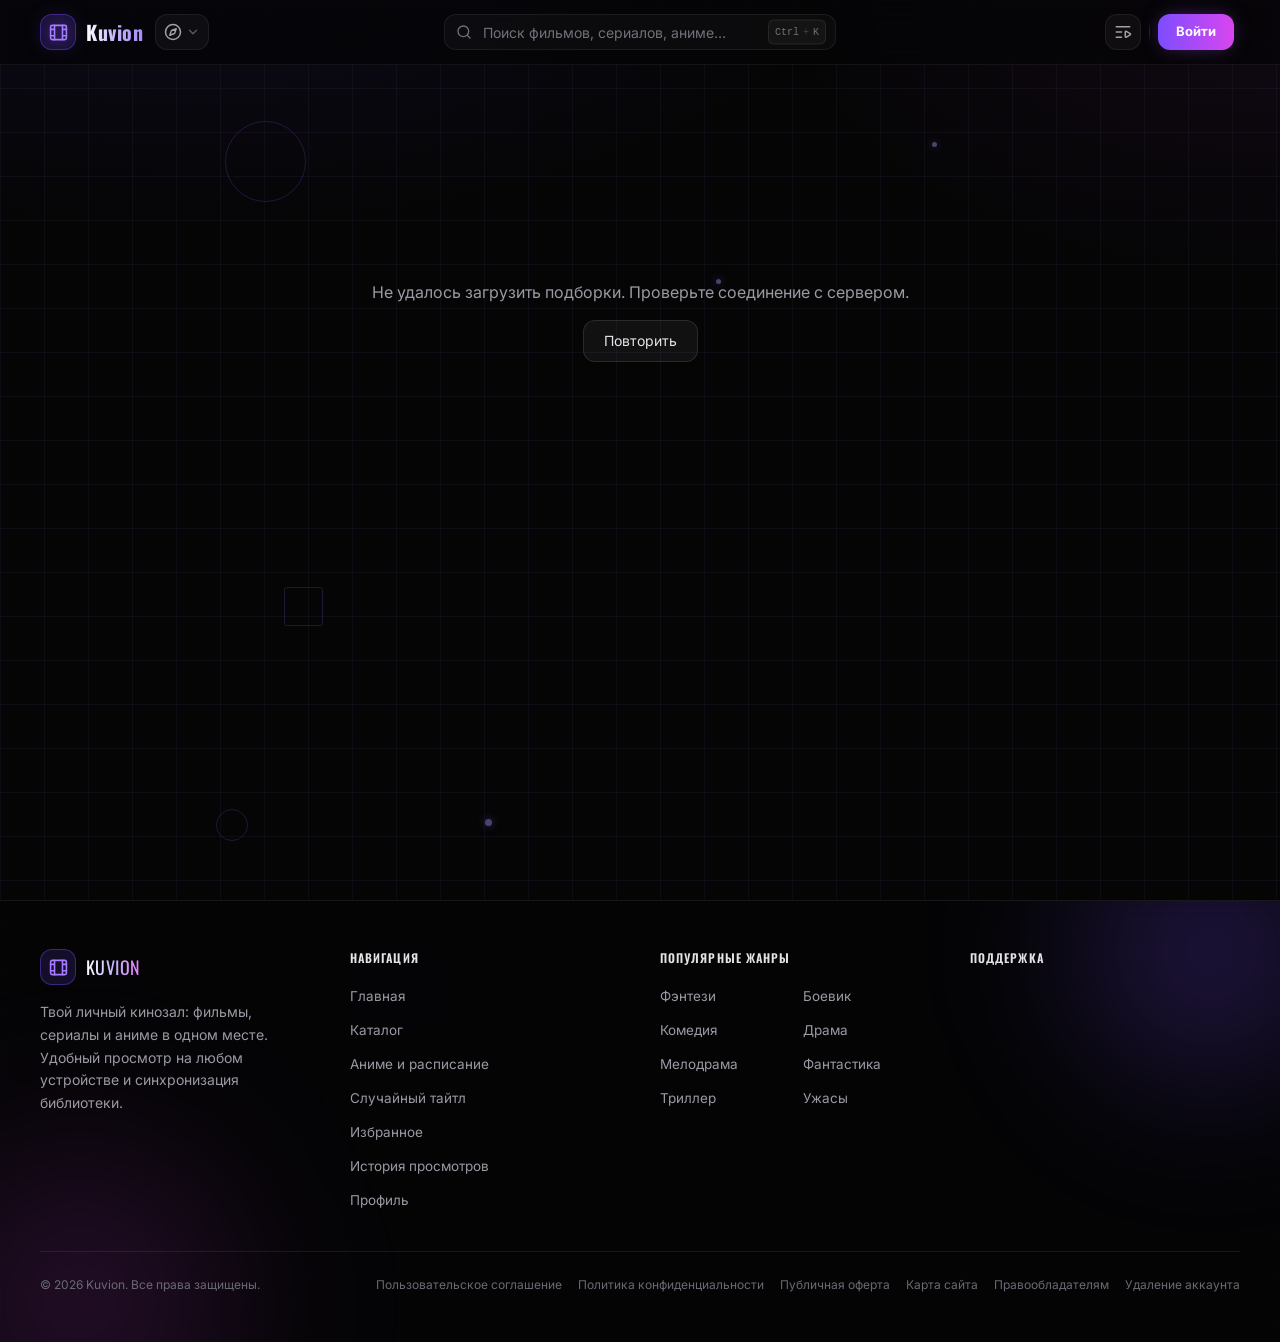
==== commit 35e3b232: "Add files via upload" ====
--- a/index.html
+++ b/index.html
@@ -4,7 +4,7 @@
 <head>
     <meta charset="UTF-8">
     <meta name="viewport" content="width=device-width, initial-scale=1.0, viewport-fit=cover">
-    <title>MediaServer — Тёмный кинозал</title>
+    <title>Kuvion — узор из миллиона историй</title>
     <script>
         /* Колбэк Google OAuth (/api/auth/google/callback). GitHub Pages отдаёт
            сюда 404.html — этот инлайн-скрипт срабатывает ДО отрисовки сайта:
@@ -32,7 +32,7 @@
             } catch (e) { /* не мешаем обычной работе сайта */ }
         })();
     </script>
-    <meta name="description" content="MediaServer — фильмы, сериалы и аниме в одном месте.">
+    <meta name="description" content="Kuvion — узор из миллиона историй">
     <link rel="preconnect" href="https://fonts.googleapis.com">
     <link rel="preconnect" href="https://fonts.gstatic.com" crossorigin>
     <link rel="icon" type="image/svg+xml" href="/favicon.svg">
@@ -41,8 +41,8 @@
         href="https://fonts.googleapis.com/css2?family=Oswald:wght@400;500;600;700&family=Inter:wght@400;500;600;700;800&display=swap"
         rel="stylesheet">
     <script src="https://cdn.jsdelivr.net/npm/hls.js@1.5.15/dist/hls.min.js"></script>
-    <link rel="stylesheet" href="/static/css/app.04c83f4fbc.css">
-    <link rel="stylesheet" href="/static/css/tailwind.b91a675c48.css">
+    <link rel="stylesheet" href="/static/css/app.deb8433300.css">
+    <link rel="stylesheet" href="/static/css/tailwind.3593db7801.css">
 </head>
 
 <body class="antialiased">
@@ -116,7 +116,7 @@
                 </button>
 
                 <a href="/" onclick="goHome();return false;" class="flex items-center gap-2.5 shrink-0 group"
-                    aria-label="MediaServer — на главную">
+                    aria-label="Kuvion — на главную">
                     <span
                         class="w-9 h-9 rounded-xl bg-marquee/15 border border-marquee/40 flex items-center justify-center text-marqueeHi group-hover:bg-marquee/25 transition shrink-0 drop-shadow-[0_0_8px_rgba(124,77,255,0.5)]">
                         <svg width="19" height="19" viewBox="0 0 24 24" fill="none" stroke="currentColor"
@@ -126,7 +126,7 @@
                         </svg>
                     </span>
                     <span
-                        class="brand-name hidden lg:block text-xl font-bold font-display tracking-wide whitespace-nowrap leading-none bg-gradient-to-r from-white via-violet-300 via-fuchsia-400 to-violet-400 bg-clip-text text-transparent">MediaServer</span>
+                        class="brand-name hidden lg:block text-xl font-bold font-display tracking-wide whitespace-nowrap leading-none bg-gradient-to-r from-white via-violet-300 via-fuchsia-400 to-violet-400 bg-clip-text text-transparent">Kuvion</span>
                 </a>
 
                 <nav class="hidden md:flex items-center gap-1 shrink-0" aria-label="Основная навигация">
@@ -1046,7 +1046,7 @@
                             </svg>
                         </span>
                         <span
-                            class="font-display uppercase tracking-wide text-lg bg-gradient-to-r from-white via-violet-300 to-fuchsia-400 bg-clip-text text-transparent">MediaServer</span>
+                            class="font-display uppercase tracking-wide text-lg bg-gradient-to-r from-white via-violet-300 to-fuchsia-400 bg-clip-text text-transparent">Kuvion</span>
                     </a>
                     <p class="text-sm text-muted leading-relaxed">Твой личный кинозал: фильмы, сериалы и аниме в одном
                         месте. Удобный просмотр на любом устройстве и синхронизация библиотеки.</p>
@@ -1109,7 +1109,7 @@
 
             <!-- Копирайт + юр. ссылки -->
             <div class="border-t border-border mt-10 pt-6 flex flex-col md:flex-row items-center justify-between gap-4">
-                <p class="text-xs text-faint text-center md:text-left">© <span id="footYear"></span> MediaServer. Все
+                <p class="text-xs text-faint text-center md:text-left">© <span id="footYear"></span> Kuvion. Все
                     права
                     защищены.</p>
                 <nav class="flex flex-wrap justify-center gap-x-4 gap-y-2">
@@ -1426,7 +1426,7 @@
         aria-label="Актёры">
         <div class="min-h-full flex items-start md:items-center justify-center p-4"
             onclick="if(event.target===this)closeActorsModal()">
-            <div class="modal-panel w-full max-w-2xl rounded-2xl relative p-5 md:p-6 my-8">
+            <div class="modal-panel w-full max-w-2xl md:max-w-3xl rounded-2xl relative p-5 md:p-6 my-8">
                 <button onclick="closeActorsModal()"
                     class="absolute top-3 right-3 w-9 h-9 rounded-full btn-ghost flex items-center justify-center"
                     aria-label="Закрыть">
@@ -1470,7 +1470,7 @@
                                 <path d="M7 3v18M17 3v18M2 8h5M2 16h5M17 8h5M17 16h5" />
                             </svg>
                         </span>
-                        <span class="am-logo-text">MediaServer</span>
+                        <span class="am-logo-text">Kuvion</span>
                     </div>
                     <h2 class="am-side-title" id="amSideTitle">С возвращением<br><span class="am-side-grad">в твой кинозал</span></h2>
                     <p class="am-side-desc">Смотри фильмы, сериалы и аниме, собирай коллекцию — всё синхронизировано между
@@ -1795,7 +1795,7 @@
             </div>
         </div>
     </div>
-    <script src="/static/js/app.fa5d1a641f.js"></script>
+    <script src="/static/js/app.b35f1b10e5.js"></script>
 </body>
 
 </html>
--- a/static/css/app.deb8433300.css
+++ b/static/css/app.deb8433300.css
@@ -0,0 +1,8759 @@
+:root {
+    color-scheme: dark;
+}
+
+* {
+    -webkit-tap-highlight-color: transparent;
+}
+
+html {
+    /* Непрозрачная основа живёт на html: его фон рисуется НИЖЕ всего.
+       Фон body рисовался ПОВЕРХ сфер (z-index:-1) и закрашивал их. */
+    background:
+        radial-gradient(ellipse 1200px 600px at 15% -10%, rgba(124, 77, 255, 0.10), transparent 60%),
+        radial-gradient(ellipse 900px 500px at 100% 0%, rgba(217, 70, 239, 0.06), transparent 55%),
+        #050506;
+}
+
+body {
+    font-family: 'Inter', sans-serif;
+    background: transparent;
+    color: #f4f4f6;
+    min-height: 100vh;
+    position: relative;
+}
+
+/* ===== Фоновый декор: сетка + фигуры (как в модалке входа) =====
+   Сетка — тонкий фиолетовый паттерн на всю страницу (лежит в #bgGlow,
+   прокручивается вместе с контентом). Фигуры генерирует JS (buildBgGlow):
+   вращающиеся квадраты, круги, ромбы и плавающие точки, разбросаны по
+   высоте документа. Выключение: body.glow-off (переключатель в настройках). */
+#bgGlow {
+    position: absolute;
+    inset: 0;
+    z-index: -1;
+    pointer-events: none;
+    overflow: hidden;
+}
+
+body.glow-off #bgGlow {
+    display: none;
+}
+
+/* сетка: как .am-side-deco::after в модалке входа, но фиолетовая
+   и на всю высоту страницы */
+#bgGlow::before {
+    content: '';
+    position: absolute;
+    inset: 0;
+    background-image:
+        linear-gradient(rgba(167, 139, 250, .05) 1px, transparent 1px),
+        linear-gradient(90deg, rgba(167, 139, 250, .05) 1px, transparent 1px);
+    background-size: 44px 44px;
+}
+
+/* рамочные фигуры: медленно вращаются (стартовый угол и длительность —
+   CSS-переменные из JS), ромб — это квадрат со стартом 45° */
+.bg-fig {
+    position: absolute;
+    border: 1px solid rgba(139, 92, 246, .2);
+    pointer-events: none;
+    animation: bg-fig-spin var(--fig-dur, 32s) linear infinite var(--fig-del, 0s);
+}
+
+.bg-fig--square,
+.bg-fig--diamond {
+    border-radius: 3px;
+}
+
+.bg-fig--circle {
+    border-radius: 999px;
+}
+
+/* точки: маленькие светящиеся кружки, плавают вверх-вниз */
+.bg-fig--dot {
+    border: 0;
+    border-radius: 999px;
+    background: rgba(167, 139, 250, .45);
+    box-shadow: 0 0 10px rgba(167, 139, 250, .35);
+    animation: bg-fig-float var(--fig-dur, 6s) ease-in-out infinite var(--fig-del, 0s);
+}
+
+@keyframes bg-fig-spin {
+    from {
+        transform: rotate(var(--fig-from, 0deg));
+    }
+
+    to {
+        transform: rotate(calc(var(--fig-from, 0deg) + 360deg));
+    }
+}
+
+@keyframes bg-fig-float {
+
+    0%,
+    100% {
+        transform: translateY(0);
+    }
+
+    50% {
+        transform: translateY(-14px);
+    }
+}
+
+/* ===== Футер: сферы свечения по углам (как на animeon) ===== */
+.footer-glow {
+    position: relative;
+    overflow: hidden;
+    /* мутное стекло, как у .app-header: сетка и фигуры фона
+       мягко размываются под футером, а не просвечивают в стык */
+    background: rgba(5, 5, 6, .72);
+    backdrop-filter: blur(14px) saturate(140%);
+    -webkit-backdrop-filter: blur(14px) saturate(140%);
+}
+
+.footer-glow .f-orb {
+    position: absolute;
+    border-radius: 50%;
+    pointer-events: none;
+    z-index: 0;
+}
+
+.footer-glow .f-orb--violet {
+    width: 420px;
+    height: 420px;
+    right: -140px;
+    top: -160px;
+    background: radial-gradient(circle, rgba(124, 77, 255, .28), transparent 68%);
+    filter: blur(60px);
+}
+
+.footer-glow .f-orb--fuchsia {
+    width: 480px;
+    height: 480px;
+    left: -160px;
+    bottom: -200px;
+    background: radial-gradient(circle, rgba(217, 70, 239, .20), transparent 68%);
+    filter: blur(70px);
+}
+
+::selection {
+    background: rgba(124, 77, 255, 0.35);
+    color: #fff;
+}
+
+::-webkit-scrollbar {
+    width: 10px;
+    height: 10px;
+}
+
+::-webkit-scrollbar-track {
+    background: transparent;
+}
+
+::-webkit-scrollbar-thumb {
+    background: #2a2a30;
+    border-radius: 8px;
+    border: 2px solid transparent;
+    background-clip: padding-box;
+}
+
+::-webkit-scrollbar-thumb:hover {
+    background: #3a3a42;
+}
+
+.hide-scrollbar::-webkit-scrollbar {
+    display: none;
+}
+
+.hide-scrollbar {
+    -ms-overflow-style: none;
+    scrollbar-width: none;
+}
+
+a:focus-visible,
+button:focus-visible,
+input:focus-visible,
+select:focus-visible,
+[tabindex]:focus-visible,
+.card-focusable:focus-visible {
+    outline: 2px solid #d946ef;
+    outline-offset: 2px;
+    border-radius: 6px;
+}
+
+button,
+[role="button"],
+a,
+select,
+.cursor-pointer {
+    cursor: pointer;
+}
+
+.font-display {
+    font-family: 'Oswald', sans-serif;
+    letter-spacing: 0.01em;
+}
+
+.marquee-rule {
+    height: 3px;
+    width: 56px;
+    border-radius: 999px;
+    background: linear-gradient(90deg, #7C4DFF, #d946ef 70%, transparent);
+}
+
+.marquee-rule-anim {
+    background-size: 200% 100%;
+    animation: marquee-shimmer 3.5s ease-in-out infinite;
+}
+
+/* иконка секции подборки: квадрат с рамкой, как у заголовков разделов
+   настроек/админки — вместо одинаковых полосок у всех секций */
+.row-head-ic {
+    width: 26px;
+    height: 26px;
+    border-radius: 8px;
+    background: rgba(124, 77, 255, .12);
+    border: 1px solid rgba(124, 77, 255, .25);
+    display: flex;
+    align-items: center;
+    justify-content: center;
+    color: #A67CFF;
+    flex: none;
+}
+
+.row-head-ic svg {
+    width: 13px;
+    height: 13px;
+}
+
+@keyframes marquee-shimmer {
+
+    0%,
+    100% {
+        background-position: 0% 50%;
+    }
+
+    50% {
+        background-position: 100% 50%;
+    }
+}
+
+/* ===== Hero: дымка и плавный переход к фону ===== */
+.hero-fade {
+    position: absolute;
+    left: 0;
+    right: 0;
+    bottom: 0;
+    height: 55%;
+    background: linear-gradient(to top, #050506 0%, rgba(5, 5, 6, .92) 28%, rgba(5, 5, 6, .55) 60%, transparent 100%);
+    pointer-events: none;
+}
+
+.hero-bottom-blur {
+    position: absolute;
+    left: 0;
+    right: 0;
+    bottom: -1px;
+    height: 110px;
+    -webkit-backdrop-filter: blur(0px);
+    backdrop-filter: blur(0px);
+    mask-image: linear-gradient(to top, rgba(0, 0, 0, 1) 0%, rgba(0, 0, 0, 0) 100%);
+    -webkit-mask-image: linear-gradient(to top, rgba(0, 0, 0, 1) 0%, rgba(0, 0, 0, 0) 100%);
+    background: linear-gradient(to top, #050506 0%, rgba(5, 5, 6, .85) 40%, rgba(5, 5, 6, 0) 100%);
+    pointer-events: none;
+}
+
+/* Плавный переход от hero к странице: полноширинная лента сразу под hero.
+   Живёт вне #homeSections (тот зажат в max-w + паддинги) — иначе по краям
+   страницы видна резкая граница сфер */
+#heroSeam {
+    height: 72px;
+    margin-bottom: -48px;
+    background: linear-gradient(to bottom, rgba(5, 5, 6, 1) 0%, rgba(5, 5, 6, 0) 100%);
+    pointer-events: none;
+    position: relative;
+    z-index: 1;
+}
+
+/* hero скрыт (нет данных) — лента не нужна */
+#hero.hidden+#heroSeam {
+    display: none;
+}
+
+/* ===== Hero-слайдер: стрелки, точки с прогрессом, мета ===== */
+/* стрелки и точки скрыты, пока JS не включил слайдер классом .is-slider */
+.hero-arrow {
+    display: none;
+}
+
+#hero.is-slider .hero-arrow {
+    position: absolute;
+    top: 50%;
+    transform: translateY(-50%);
+    width: 44px;
+    height: 44px;
+    border-radius: 999px;
+    background: rgba(10, 10, 11, .55);
+    border: 1px solid rgba(255, 255, 255, .14);
+    backdrop-filter: blur(8px);
+    color: #e5e5e8;
+    display: flex;
+    align-items: center;
+    justify-content: center;
+    opacity: 0;
+    transition: opacity .2s ease, background .15s ease, box-shadow .2s ease, transform .15s ease;
+    z-index: 5;
+}
+
+#hero:hover .hero-arrow,
+#hero:focus-within .hero-arrow {
+    opacity: 1;
+}
+
+#hero.is-slider .hero-arrow:hover {
+    background: rgba(124, 77, 255, .92);
+    border-color: rgba(167, 139, 250, .7);
+    box-shadow: 0 0 24px rgba(124, 77, 255, .6), 0 0 0 5px rgba(124, 77, 255, .14);
+    transform: translateY(-50%) scale(1.07);
+}
+
+.hero-arrow--prev {
+    left: 16px;
+}
+
+.hero-arrow--next {
+    right: 16px;
+}
+
+@media (max-width: 639px) {
+    #hero.is-slider .hero-arrow {
+        display: none;
+    }
+}
+
+/* ===== Точки hero: кнопка-хитзона 24px, внутри пилюля. Неактивная —
+   точка 8px, активная — полоска 30px с прозрачной серединой, фиолетовой
+   рамкой и заливкой-прогрессом. Точки компактнее референса: у нас крупнее
+   сетка/карточки, крупные пилюли не вписывались ===== */
+.hero-dots {
+    display: none;
+}
+
+#hero.is-slider .hero-dots {
+    position: absolute;
+    bottom: 14px;
+    left: 50%;
+    transform: translateX(-50%);
+    display: flex;
+    align-items: center;
+    gap: 6px;
+    z-index: 6;
+}
+
+/* кнопка-хитзона: одна высота у всех — точка и полоска всегда на оси */
+.hero-dot {
+    position: relative;
+    height: 24px;
+    display: flex;
+    align-items: center;
+    background: none;
+    border: 0;
+    padding: 0;
+    cursor: pointer;
+}
+
+/* ховер-свечение: мягкое, без резких краёв (перенесено с absolute-блока
+   на псевдоэлемент пилюли — обруб у нижней кромки постера исчезает) */
+.hero-pill {
+    display: block;
+    box-sizing: border-box;
+    width: 8px;
+    height: 8px;
+    border-radius: 999px;
+    background: rgba(255, 255, 255, .2);
+    border: 1px solid rgba(255, 255, 255, .1);
+    overflow: hidden;
+    position: relative;
+    transition: width .4s ease-out, background-color .4s ease-out, border-color .4s ease-out, box-shadow .25s ease-out;
+    z-index: 1;
+}
+
+/* свечение позади пилюли при ховере: рамочное, затухает к краям */
+.hero-pill::after {
+    content: '';
+    position: absolute;
+    inset: -4px;
+    border-radius: 999px;
+    box-shadow: 0 0 14px 4px rgba(139, 92, 246, .4);
+    opacity: 0;
+    transition: opacity .22s ease-out;
+    pointer-events: none;
+}
+
+.hero-dot:hover .hero-pill::after {
+    opacity: 1;
+}
+
+.hero-dot.is-active .hero-pill {
+    width: 30px;
+    height: 8px;
+    background: transparent;
+    border-color: rgba(124, 77, 255, .55);
+}
+
+/* заливка-прогресс внутри активной пилюли */
+.hero-fill {
+    position: absolute;
+    inset: 0;
+    background: rgb(124, 77, 255);
+    transform: scaleX(0);
+    transform-origin: left;
+}
+
+.hero-dot.is-active .hero-fill {
+    animation: hero-dot-fill var(--hero-interval, 10s) linear forwards;
+}
+
+/* пауза: заливка ЗАМИРАЕТ (не сбрасывается) — при возобновлении
+   продолжает с того же места */
+.hero-dots.is-paused .hero-dot.is-active .hero-fill {
+    animation-play-state: paused;
+}
+
+@keyframes hero-dot-fill {
+    from {
+        transform: scaleX(0);
+    }
+
+    to {
+        transform: scaleX(1);
+    }
+}
+
+/* мета-строка: ★ рейтинг · год · тип · жанры */
+.hero-meta {
+    display: flex;
+    flex-wrap: wrap;
+    align-items: center;
+    gap: 8px;
+    margin-bottom: 14px;
+    font-size: 13px;
+}
+
+.hero-meta .hm-rating {
+    display: inline-flex;
+    align-items: center;
+    gap: 5px;
+    font-weight: 800;
+    padding: 2px 10px;
+    border-radius: 999px;
+    background: rgba(5, 5, 6, .6);
+    border: 1px solid rgba(255, 255, 255, .12);
+}
+
+.hero-meta .hm-rating--hi {
+    color: #86efac;
+    border-color: rgba(74, 222, 128, .35);
+}
+
+.hero-meta .hm-rating--mid {
+    color: #fde047;
+    border-color: rgba(250, 204, 21, .35);
+}
+
+.hero-meta .hm-rating--low {
+    color: #fca5a5;
+    border-color: rgba(248, 113, 113, .3);
+}
+
+.hero-meta .hm-item {
+    color: #d4d4d8;
+    font-weight: 600;
+}
+
+.hero-meta .hm-sep {
+    color: rgba(255, 255, 255, .25);
+}
+
+/* переключение слайда: fade + лёгкий отъезд картинки вглубь (scale) и
+   мягкий подъём текста — приём со стриминговых главных страниц */
+#heroImg {
+    transition: opacity .5s ease, transform .5s cubic-bezier(.4, 0, .2, 1);
+}
+
+.hero-text {
+    transition: opacity .45s ease, transform .45s cubic-bezier(.4, 0, .2, 1);
+    will-change: opacity, transform;
+}
+
+#hero.is-switching #heroImg {
+    opacity: 0;
+    transform: scale(1.04);
+}
+
+#hero.is-switching .hero-text {
+    opacity: 0;
+    transform: translateY(14px);
+}
+
+/* Poster card */
+.poster-wrap {
+    position: relative;
+    aspect-ratio: 2/3;
+    border-radius: 12px;
+    overflow: hidden;
+    background: #111114;
+}
+
+.poster-img {
+    width: 100%;
+    height: 100%;
+    object-fit: cover;
+    display: block;
+    transition: transform .45s cubic-bezier(.2, .7, .2, 1), filter .3s ease;
+}
+
+.poster-card:hover .poster-img,
+.poster-card:focus-within .poster-img {
+    transform: scale(1.06);
+}
+
+.poster-card {
+    position: relative;
+}
+
+a.poster-card {
+    display: block;
+    color: inherit;
+    text-decoration: none;
+}
+
+.poster-scrim {
+    position: absolute;
+    inset: 0;
+    background: linear-gradient(180deg, rgba(0, 0, 0, 0) 45%, rgba(0, 0, 0, .55) 78%, rgba(0, 0, 0, .92) 100%);
+    pointer-events: none;
+}
+
+.poster-spotlight {
+    position: absolute;
+    inset: 0;
+    opacity: 0;
+    transition: opacity .35s ease;
+    background: radial-gradient(160px 160px at 50% 30%, rgba(217, 70, 239, 0.16), transparent 70%);
+    pointer-events: none;
+}
+
+.poster-card:hover .poster-spotlight,
+.poster-card:focus-within .poster-spotlight {
+    opacity: 1;
+}
+
+.poster-ring {
+    position: absolute;
+    inset: 0;
+    border-radius: 12px;
+    box-shadow: inset 0 0 0 1px rgba(255, 255, 255, .08);
+    transition: box-shadow .25s ease;
+    pointer-events: none;
+}
+
+/* Разворачивание списков в фактах */
+.fact-list .fact-extra {
+    display: none;
+}
+
+.fact-list.expanded .fact-extra {
+    display: inline;
+}
+
+.fact-list.expanded .fact-toggle {
+    display: none;
+}
+
+/* ===== Геймерская статистика ===== */
+.stat-hex {
+    position: relative;
+    display: flex;
+    flex-direction: column;
+    align-items: center;
+    justify-content: center;
+    padding: 14px 8px;
+    background: linear-gradient(135deg, rgba(124, 77, 255, .08), rgba(217, 70, 239, .04));
+    border: 1px solid rgba(124, 77, 255, .15);
+    border-radius: 12px;
+    transition: border-color .2s, box-shadow .2s;
+}
+
+.stat-hex:hover {
+    border-color: rgba(124, 77, 255, .4);
+    box-shadow: 0 0 16px rgba(124, 77, 255, .15);
+}
+
+.stat-hex .v {
+    font-size: 20px;
+    font-weight: 800;
+    color: #f4f4f6;
+    font-variant-numeric: tabular-nums;
+    text-shadow: 0 0 12px rgba(124, 77, 255, .3);
+}
+
+.stat-hex .k {
+    font-size: 10px;
+    font-weight: 600;
+    text-transform: uppercase;
+    letter-spacing: .05em;
+    color: #6a6a74;
+    margin-top: 3px;
+}
+
+.stat-hex .icon {
+    width: 28px;
+    height: 28px;
+    border-radius: 8px;
+    display: flex;
+    align-items: center;
+    justify-content: center;
+    margin-bottom: 6px;
+}
+
+/* ===== Лента последних оценок ===== */
+.rating-strip {
+    display: flex;
+    gap: 10px;
+    overflow-x: auto;
+    padding: 2px 2px 8px;
+}
+
+.rating-strip>* {
+    flex: none;
+}
+
+.rating-mini-card {
+    display: flex;
+    flex-direction: column;
+    width: 90px;
+    text-align: left;
+}
+
+.rating-mini-poster {
+    display: block;
+    aspect-ratio: 2/3;
+    border-radius: 8px;
+    overflow: hidden;
+    background: #111114;
+    box-shadow: inset 0 0 0 1px rgba(255, 255, 255, .06);
+    transition: box-shadow .2s;
+}
+
+.rating-mini-card:hover .rating-mini-poster {
+    box-shadow: inset 0 0 0 1.5px rgba(124, 77, 255, .5);
+}
+
+.rating-mini-poster img {
+    width: 100%;
+    height: 100%;
+    object-fit: cover;
+}
+
+.rating-mini-score {
+    margin-top: 5px;
+    display: inline-flex;
+    align-items: center;
+    gap: 4px;
+    font-size: 12px;
+    font-weight: 700;
+    color: #f4f4f6;
+}
+
+.rating-mini-score .stars {
+    color: #d946ef;
+    font-size: 10px;
+    letter-spacing: -1px;
+}
+
+.rating-mini-name {
+    font-size: 10.5px;
+    color: #9a9aa4;
+    line-height: 1.3;
+    display: -webkit-box;
+    -webkit-line-clamp: 2;
+    -webkit-box-orient: vertical;
+    overflow: hidden;
+    margin-top: 2px;
+}
+
+.rating-strip::-webkit-scrollbar {
+    height: 0;
+}
+
+.rating-strip {
+    -ms-overflow-style: none;
+    scrollbar-width: none;
+}
+
+/* ===== Друзья: заготовка ===== */
+.friends-empty {
+    display: flex;
+    flex-direction: column;
+    align-items: center;
+    padding: 24px 16px;
+    gap: 8px;
+    text-align: center;
+}
+
+.friends-empty .icon-circle {
+    width: 44px;
+    height: 44px;
+    border-radius: 999px;
+    background: rgba(124, 77, 255, .1);
+    border: 1px solid rgba(124, 77, 255, .2);
+    display: flex;
+    align-items: center;
+    justify-content: center;
+    color: #A67CFF;
+}
+
+/* ===== Профиль v2 ===== */
+.profile-banner {
+    position: relative;
+    height: 180px;
+    overflow: hidden;
+    border-radius: 16px;
+    background: linear-gradient(135deg, #141417, #0c0c0e);
+}
+
+@media(min-width:640px) {
+    .profile-banner {
+        height: 280px;
+    }
+}
+
+@media(min-width:768px) {
+    .profile-banner {
+        height: 340px;
+    }
+}
+
+.profile-banner img {
+    position: absolute;
+    inset: 0;
+    width: 100%;
+    height: 100%;
+    object-fit: cover;
+}
+
+.profile-banner-fade {
+    position: absolute;
+    inset: 0;
+    background: linear-gradient(to bottom, transparent 20%, rgba(10, 10, 11, 0.3) 60%, #0a0a0b 100%);
+    pointer-events: none;
+}
+
+.profile-banner-empty {
+    position: absolute;
+    inset: 0;
+    display: flex;
+    align-items: center;
+    justify-content: center;
+    color: rgba(255, 255, 255, .06);
+    font-size: 64px;
+    pointer-events: none;
+}
+
+.profile-avatar-ring {
+    border-radius: 9999px;
+    box-shadow: 0 0 0 4px #7C4DFF, 0 0 24px rgba(124, 77, 255, 0.35);
+}
+
+.profile-bio-edit {
+    background: #141417;
+    border: 1px solid rgba(255, 255, 255, .10);
+    border-radius: 12px;
+    padding: 12px;
+    font-size: 14px;
+    color: #f4f4f6;
+    width: 100%;
+    min-height: 80px;
+    resize: vertical;
+}
+
+.profile-bio-edit:focus {
+    border-color: #7C4DFF;
+    outline: none;
+}
+
+.profile-watching-card {
+    display: flex;
+    gap: 12px;
+    align-items: center;
+    background: rgba(255, 255, 255, .03);
+    border: 1px solid rgba(255, 255, 255, .07);
+    border-radius: 14px;
+    padding: 12px;
+    transition: border-color .2s;
+}
+
+.profile-watching-card:hover {
+    border-color: rgba(124, 77, 255, .3);
+}
+
+.profile-watching-card img {
+    width: 48px;
+    height: 72px;
+    object-fit: cover;
+    border-radius: 8px;
+    background: #111114;
+    flex-shrink: 0;
+}
+
+/* ===== Актёры: список имён ===== */
+.actor-name-list {
+    display: flex;
+    flex-direction: column;
+}
+
+.actor-name-list li+li {
+    margin-top: 1px;
+}
+
+.actor-name-link {
+    display: block;
+    padding: 4.5px 10px;
+    margin-left: -10px;
+    border-radius: 8px;
+    font-size: 13px;
+    line-height: 1.4;
+    color: #b6b6be;
+    text-decoration: none;
+    transition: background .12s ease, color .12s ease;
+}
+
+.actor-name-link:hover {
+    background: rgba(255, 255, 255, .05);
+    color: #f4f4f6;
+}
+
+.actor-name-list .actor-extra {
+    display: none;
+}
+
+.actor-name-list.expanded .actor-extra {
+    display: block;
+}
+
+/* ===== Актёры: полный список с фото + роль (модалка «Все актёры», стиль Кинопоиска) ===== */
+.actor-photo-list {
+    display: grid;
+    grid-template-columns: repeat(auto-fill, minmax(215px, 1fr));
+    gap: 10px;
+    list-style: none;
+    margin: 0;
+    padding: 0;
+}
+
+.actor-photo-row {
+    display: flex;
+    align-items: center;
+    gap: 12px;
+    padding: 8px 10px 8px 8px;
+    border-radius: 14px;
+    background: rgba(255, 255, 255, .03);
+    border: 1px solid rgba(255, 255, 255, .05);
+    text-decoration: none;
+    min-width: 0;
+    transition: background .12s ease, border-color .12s ease;
+}
+
+.actor-photo-row:hover {
+    background: rgba(255, 255, 255, .07);
+    border-color: rgba(217, 70, 239, .4);
+}
+
+.actor-photo-w {
+    width: 46px;
+    height: 46px;
+    border-radius: 12px;
+    overflow: hidden;
+    flex-shrink: 0;
+    background: #111114;
+}
+
+.actor-photo-w img {
+    width: 100%;
+    height: 100%;
+    object-fit: cover;
+    display: block;
+}
+
+.actor-photo-name {
+    display: block;
+    font-size: 13px;
+    font-weight: 600;
+    color: #eeedf2;
+    line-height: 1.35;
+    overflow: hidden;
+    text-overflow: ellipsis;
+    display: -webkit-box;
+    -webkit-line-clamp: 2;
+    -webkit-box-orient: vertical;
+}
+
+.actor-photo-role {
+    display: block;
+    font-size: 11.5px;
+    color: #7d7d88;
+    margin-top: 2px;
+    line-height: 1.35;
+    overflow: hidden;
+    text-overflow: ellipsis;
+    white-space: nowrap;
+}
+
+.actor-more-btn {
+    display: inline-block;
+    margin-top: 7px;
+    font-size: 11.5px;
+    font-weight: 600;
+    color: #6a6a74;
+    transition: color .15s ease;
+}
+
+.actor-more-btn:hover {
+    color: #d946ef;
+}
+
+/* ===== Ховер-карточка персоны ===== */
+.person-hover-card {
+    position: fixed;
+    z-index: 90;
+    width: 300px;
+    background: #141417;
+    border: 1px solid rgba(255, 255, 255, .10);
+    border-radius: 14px;
+    padding: 10px;
+    box-shadow: 0 20px 60px -12px rgba(0, 0, 0, .8);
+    animation: phc-in .15s ease;
+}
+
+@keyframes phc-in {
+    from {
+        opacity: 0;
+        transform: translateY(5px);
+    }
+
+    to {
+        opacity: 1;
+        transform: translateY(0);
+    }
+}
+
+.phc-row {
+    display: flex;
+    gap: 10px;
+    align-items: flex-start;
+}
+
+.phc-photo {
+    width: 84px;
+    height: 118px;
+    object-fit: cover;
+    border-radius: 10px;
+    background: #0c0c0e;
+    flex: none;
+}
+
+.phc-body {
+    min-width: 0;
+    flex: 1;
+    padding-top: 1px;
+}
+
+.phc-name {
+    font-size: 13px;
+    font-weight: 700;
+    color: #f4f4f6;
+    line-height: 1.3;
+}
+
+.phc-prof {
+    font-size: 11px;
+    color: #d946ef;
+    margin-top: 2px;
+}
+
+.phc-meta {
+    font-size: 11px;
+    color: #9a9aa4;
+    margin-top: 5px;
+    line-height: 1.4;
+}
+
+.phc-known {
+    font-size: 11px;
+    color: #b6b6be;
+    margin-top: 7px;
+    line-height: 1.5;
+}
+
+.phc-known .phc-known-label {
+    color: #6a6a74;
+    font-weight: 600;
+}
+
+.poster-card:hover .poster-ring,
+.poster-card:focus-within .poster-ring {
+    box-shadow: inset 0 0 0 1.5px rgba(167, 124, 255, .55);
+}
+
+/* ===== Карточка v2: подъём, play, ховер-панель, мета ===== */
+.poster-card {
+    transition: transform .25s ease;
+}
+
+.poster-card:hover,
+.poster-card:focus-within {
+    transform: translateY(-4px);
+    z-index: 2;
+}
+
+/* круглая play-кнопка в центре */
+.card-play {
+    position: absolute;
+    top: 50%;
+    left: 50%;
+    width: 46px;
+    height: 46px;
+    border-radius: 999px;
+    transform: translate(-50%, -50%) scale(.6);
+    background: rgba(124, 77, 255, .95);
+    color: #fff;
+    display: flex;
+    align-items: center;
+    justify-content: center;
+    box-shadow: 0 8px 30px -6px rgba(124, 77, 255, .65);
+    opacity: 0;
+    transition: opacity .22s ease, transform .22s cubic-bezier(.2, .7, .2, 1.4);
+    pointer-events: none;
+    z-index: 3;
+}
+
+.poster-card:hover .card-play,
+.poster-card:focus-within .card-play {
+    opacity: 1;
+    transform: translate(-50%, -50%) scale(1);
+}
+
+/* ховер-панель: выезжает снизу, перекрывает базовый низ карточки */
+.card-info {
+    position: absolute;
+    left: 0;
+    right: 0;
+    bottom: 0;
+    z-index: 2;
+    padding: 44px 10px 9px;
+    background: linear-gradient(to top, rgba(5, 5, 6, .985) 0%, rgba(5, 5, 6, .92) 55%, rgba(5, 5, 6, .55) 78%, transparent 100%);
+    transform: translateY(102%);
+    transition: transform .28s cubic-bezier(.2, .7, .2, 1);
+    pointer-events: none;
+}
+
+.poster-card:hover .card-info,
+.poster-card:focus-within .card-info {
+    transform: translateY(0);
+}
+
+.card-info .ci-title {
+    font-size: 12.5px;
+    font-weight: 700;
+    color: #f4f4f6;
+    line-height: 1.3;
+    display: -webkit-box;
+    -webkit-line-clamp: 2;
+    -webkit-box-orient: vertical;
+    overflow: hidden;
+}
+
+.card-info .ci-desc {
+    margin-top: 4px;
+    font-size: 10.5px;
+    color: #b6b6be;
+    line-height: 1.45;
+    display: -webkit-box;
+    -webkit-line-clamp: 3;
+    -webkit-box-orient: vertical;
+    overflow: hidden;
+}
+
+/* мета-строка под постером: год · тип · жанры */
+.card-meta {
+    margin-top: 3px;
+    display: flex;
+    align-items: center;
+    gap: 5px;
+    font-size: 11px;
+    color: #71717a;
+    white-space: nowrap;
+    overflow: hidden;
+}
+
+.card-meta .cm-sep {
+    color: #3f3f46;
+    flex: none;
+}
+
+.cm-type {
+    font-weight: 700;
+    flex: none;
+}
+
+/* цвета типов — как чипы каталога */
+.cm-type--movie {
+    color: #a78bfa;
+}
+
+.cm-type--series {
+    color: #60a5fa;
+}
+
+.cm-type--anime {
+    color: #fdba74;
+}
+
+.cm-type--cartoon {
+    color: #f9a8d4;
+}
+
+.cm-genres {
+    overflow: hidden;
+    text-overflow: ellipsis;
+}
+
+.rating-pill {
+    display: inline-flex;
+    align-items: center;
+    gap: 4px;
+    font-size: 11px;
+    font-weight: 700;
+    padding: 2px 7px;
+    border-radius: 999px;
+    background: rgba(5, 5, 6, .72);
+    backdrop-filter: blur(4px);
+    border: 1px solid rgba(255, 255, 255, .10);
+    color: #e5e5e8;
+    line-height: 1.5;
+}
+
+/* цвет рейтинга по значению (класс вешает JS) */
+.rating-pill--hi {
+    border-color: rgba(74, 222, 128, .45);
+    color: #86efac;
+}
+
+.rating-pill--mid {
+    border-color: rgba(250, 204, 21, .45);
+    color: #fde047;
+}
+
+.rating-pill--low {
+    border-color: rgba(248, 113, 113, .40);
+    color: #fca5a5;
+}
+
+/* бейдж NEW для тайтлов текущего года */
+.card-new {
+    background: rgba(217, 70, 239, .85);
+    border-color: rgba(240, 171, 252, .5);
+    color: #fff;
+    font-size: 9px;
+    letter-spacing: .08em;
+    text-transform: uppercase;
+}
+
+.status-chip {
+    display: inline-flex;
+    align-items: center;
+    gap: 4px;
+    font-size: 10px;
+    font-weight: 700;
+    text-transform: uppercase;
+    letter-spacing: .03em;
+    padding: 3px 7px;
+    border-radius: 999px;
+    backdrop-filter: blur(4px);
+}
+
+.skeleton {
+    background: linear-gradient(100deg, #131316 30%, #1c1c21 45%, #131316 60%);
+    background-size: 250% 100%;
+    animation: sk 1.7s ease-in-out infinite;
+}
+
+@keyframes sk {
+    0% {
+        background-position: 150% 0;
+    }
+
+    100% {
+        background-position: -50% 0;
+    }
+}
+
+/* Carousel */
+.row-scroller {
+    display: flex;
+    gap: 14px;
+    overflow-x: auto;
+    scroll-behavior: smooth;
+    scroll-snap-type: x proximity;
+    padding: 4px 2px 14px;
+}
+
+.row-scroller>* {
+    scroll-snap-align: start;
+    flex: none;
+}
+
+.row-nav-btn {
+    position: absolute;
+    top: 0;
+    bottom: 14px;
+    width: 48px;
+    z-index: 10;
+    display: flex;
+    align-items: center;
+    background: linear-gradient(90deg, rgba(5, 5, 6, .9), transparent);
+    opacity: 0;
+    transition: opacity .2s ease;
+    justify-content: flex-start;
+}
+
+.row-nav-btn.right {
+    right: 0;
+    left: auto;
+    background: linear-gradient(270deg, rgba(5, 5, 6, .9), transparent);
+    justify-content: flex-end;
+}
+
+.row-group:hover .row-nav-btn {
+    opacity: 1;
+}
+
+.row-nav-circle {
+    width: 36px;
+    height: 36px;
+    margin: 0 6px;
+    border-radius: 999px;
+    background: rgba(20, 20, 23, .9);
+    border: 1px solid rgba(255, 255, 255, .12);
+    display: flex;
+    align-items: center;
+    justify-content: center;
+    transition: .15s ease;
+}
+
+.row-nav-circle:hover {
+    background: #7C4DFF;
+    border-color: #7C4DFF;
+}
+
+/* ===== Карусель v2: кнопки в шапке секции + drag-скролл ===== */
+.row-head {
+    display: flex;
+    align-items: center;
+    gap: 4px;
+    margin-left: auto;
+    flex: none;
+}
+
+.row-head-btn {
+    width: 30px;
+    height: 30px;
+    border-radius: 999px;
+    background: rgba(255, 255, 255, .05);
+    border: 1px solid rgba(255, 255, 255, .10);
+    color: #a1a1aa;
+    display: flex;
+    align-items: center;
+    justify-content: center;
+    transition: .15s ease;
+}
+
+.row-head-btn:hover {
+    background: #7C4DFF;
+    border-color: #7C4DFF;
+    color: #fff;
+}
+
+.row-head-btn:active {
+    transform: scale(.92);
+}
+
+.row-head-btn:disabled {
+    opacity: .3;
+    pointer-events: none;
+}
+
+/* drag-скролл мышью: grab-курсор, без выделения текста и native-drag картинок */
+.row-scroller,
+.chrono-row,
+.trailer-grid,
+.ep-nums {
+    cursor: grab;
+    user-select: none;
+    -webkit-user-select: none;
+}
+
+.row-scroller img,
+.chrono-row img,
+.trailer-grid img,
+.ep-nums img {
+    -webkit-user-drag: none;
+    user-drag: none;
+}
+
+.is-dragging {
+    cursor: grabbing !important;
+    /* критично: во время драга scrollLeft должен идти 1:1 за курсором,
+       иначе scroll-behavior:smooth догоняет его рывками */
+    scroll-behavior: auto !important;
+}
+
+.is-dragging * {
+    pointer-events: none !important;
+}
+
+/* ховер-панели карточек скрыты на время драга */
+.is-dragging .card-play {
+    opacity: 0 !important;
+    transform: translate(-50%, -50%) scale(.6) !important;
+}
+
+.is-dragging .card-info {
+    transform: translateY(102%) !important;
+}
+
+.row-scroller.is-dragging {
+    scroll-snap-type: none;
+}
+
+/* сброс «залипшего» :hover после драга: 60мс полного запрета хит-теста
+   заставляет браузер пересчитать hover-состояния с нуля */
+body.hover-clear,
+body.hover-clear * {
+    pointer-events: none !important;
+}
+
+/* Header */
+.app-header {
+    background: rgba(5, 5, 6, .78);
+    backdrop-filter: blur(14px) saturate(140%);
+    border-bottom: 1px solid rgba(255, 255, 255, .06);
+}
+
+/* Modal (аккаунт) */
+.modal-overlay {
+    background: rgba(3, 3, 4, .82);
+    backdrop-filter: blur(3px);
+}
+
+.modal-panel {
+    background: #0c0c0e;
+    border: 1px solid rgba(255, 255, 255, .08);
+    box-shadow: 0 30px 80px -20px rgba(0, 0, 0, .8);
+}
+
+.btn-primary {
+    box-shadow: 0 0 20px -5px rgba(124, 77, 255, 0.5);
+    background: #7C4DFF;
+    color: #fff;
+    font-weight: 600;
+    transition: .18s ease;
+}
+
+
+.btn-primary:hover {
+    box-shadow: 0 0 28px -4px rgba(124, 77, 255, 0.65);
+    background: #8B5CF6;
+}
+
+.btn-ghost {
+    background: rgba(255, 255, 255, .05);
+    border: 1px solid rgba(255, 255, 255, .10);
+    color: #e5e5e8;
+    transition: .18s ease;
+}
+
+.btn-ghost:hover {
+    background: rgba(255, 255, 255, .10);
+}
+
+.btn-ghost.is-active {
+    background: rgba(124, 77, 255, .16);
+    border-color: rgba(124, 77, 255, .55);
+    color: #c4b5fd;
+}
+
+.field-dark {
+    background: #141417;
+    border: 1px solid rgba(255, 255, 255, .10);
+    color: #f4f4f6;
+}
+
+.field-dark::placeholder {
+    color: #6a6a74;
+}
+
+.field-dark:focus {
+    border-color: #d946ef;
+}
+
+input[type="search"]::-webkit-search-cancel-button,
+input[type="search"]::-webkit-search-decoration,
+input[type="search"]::-webkit-search-results-button,
+input[type="search"]::-webkit-search-results-decoration {
+    -webkit-appearance: none;
+    appearance: none;
+    display: none;
+}
+
+.player-frame {
+    position: relative;
+    width: 100%;
+    aspect-ratio: 16/9;
+    background: #000;
+    border-radius: 14px;
+    overflow: hidden;
+    border: 1px solid rgba(255, 255, 255, .08);
+    isolation: isolate;
+}
+
+.player-frame iframe,
+.player-frame video,
+.player-frame .kinobox {
+    position: absolute;
+    inset: 0;
+    width: 100%;
+    height: 100%;
+    border: 0;
+}
+
+.player-frame .kinobox_menu,
+.player-frame .kinobox-menu,
+.player-frame .kinobox__menu,
+.player-frame .kinobox__menuBody,
+.player-frame .kinobox_menu_button,
+.player-frame .kbt_button,
+.player-frame .kbt_list,
+.player-frame .kbt_grid,
+.player-frame .kbt_select,
+.player-frame [class*="kinobox"][class*="menu"] {
+    display: none !important;
+}
+
+.line-clamp-2 {
+    display: -webkit-box;
+    -webkit-line-clamp: 2;
+    -webkit-box-orient: vertical;
+    overflow: hidden;
+}
+
+.line-clamp-3 {
+    display: -webkit-box;
+    -webkit-line-clamp: 3;
+    -webkit-box-orient: vertical;
+    overflow: hidden;
+}
+
+.line-clamp-4 {
+    display: -webkit-box;
+    -webkit-line-clamp: 4;
+    -webkit-box-orient: vertical;
+    overflow: hidden;
+}
+
+/* Sidebar */
+.side-link {
+    display: flex;
+    align-items: center;
+    gap: 11px;
+    padding: 9px 12px;
+    border-radius: 10px;
+    color: #b6b6be;
+    font-size: 14px;
+    font-weight: 500;
+    transition: .15s ease;
+}
+
+.side-link:hover {
+    background: rgba(255, 255, 255, .05);
+    color: #fff;
+}
+
+.side-link.active {
+    box-shadow: inset 2px 0 0 #7C4DFF, 0 0 14px rgba(124, 77, 255, 0.15);
+    background: rgba(124, 77, 255, .14);
+    color: #fff;
+    box-shadow: inset 2px 0 0 #7C4DFF;
+}
+
+.side-link svg {
+    flex: none;
+}
+
+/* ===== Страница тайтла v2 (стиль animeon) ===== */
+.tp-wrap {
+    max-width: 1400px;
+    margin: 0 auto;
+}
+
+.tp-grid {
+    display: grid;
+    grid-template-columns: 1fr;
+    gap: 28px;
+}
+
+@media (min-width: 1024px) {
+    .tp-grid {
+        grid-template-columns: 300px minmax(0, 1fr);
+        gap: 44px;
+    }
+}
+
+@media (max-width: 1023px) {
+    .tp-poster {
+        max-width: 280px;
+        margin-left: auto;
+        margin-right: auto;
+    }
+}
+
+.tp-sticky {
+    display: flex;
+    flex-direction: column;
+    gap: 16px;
+}
+
+@media (min-width: 1024px) {
+    .tp-sticky {
+        position: sticky;
+        top: 120px;
+    }
+}
+
+.tp-poster {
+    position: relative;
+    aspect-ratio: 2/3;
+    border-radius: 16px;
+    overflow: hidden;
+    background: #111114;
+    box-shadow: 0 20px 60px -12px rgba(0, 0, 0, .8), inset 0 0 0 1px rgba(255, 255, 255, .08);
+}
+
+.tp-poster img {
+    width: 100%;
+    height: 100%;
+    object-fit: cover;
+    display: block;
+    transition: transform .7s cubic-bezier(.2, .7, .2, 1);
+}
+
+.tp-poster:hover img {
+    transform: scale(1.05);
+}
+
+.tp-poster::after {
+    content: '';
+    position: absolute;
+    inset: 0;
+    background: linear-gradient(to top, rgba(0, 0, 0, .45), transparent 45%);
+    pointer-events: none;
+}
+
+.tp-watch {
+    width: 100%;
+    height: 48px;
+    border-radius: 12px;
+    background: #7C4DFF;
+    color: #fff;
+    font-weight: 700;
+    font-size: 15px;
+    display: inline-flex;
+    align-items: center;
+    justify-content: center;
+    gap: 8px;
+    box-shadow: 0 8px 24px -6px rgba(124, 77, 255, .45);
+    transition: .18s ease;
+}
+
+.tp-watch:hover {
+    background: #8B5CF6;
+    box-shadow: 0 10px 30px -6px rgba(124, 77, 255, .6);
+}
+
+.tp-watch:active {
+    transform: scale(.97);
+}
+
+.tp-btn {
+    width: 100%;
+    height: 36px;
+    border-radius: 12px;
+    border: 1px solid rgba(255, 255, 255, .10);
+    background: rgba(255, 255, 255, .05);
+    color: #e4e4e7;
+    font-size: 13px;
+    font-weight: 500;
+    display: inline-flex;
+    align-items: center;
+    justify-content: center;
+    gap: 6px;
+    transition: .15s ease;
+}
+
+.tp-btn:hover {
+    background: rgba(255, 255, 255, .10);
+    color: #fff;
+}
+
+.tp-btn:active {
+    transform: scale(.97);
+}
+
+.tp-btn.is-active {
+    background: rgba(124, 77, 255, .16);
+    border-color: rgba(124, 77, 255, .55);
+    color: #c4b5fd;
+}
+
+.ws-dd-summary {
+    list-style: none;
+}
+
+.ws-dd-summary::-webkit-details-marker {
+    display: none;
+}
+
+.ws-dd {
+    position: absolute;
+    top: calc(100% + 6px);
+    left: 0;
+    min-width: 215px;
+    z-index: 40;
+    padding: 6px;
+    background: #0c0c0e;
+    border: 1px solid rgba(255, 255, 255, .10);
+    border-radius: 14px;
+    box-shadow: 0 20px 60px -12px rgba(0, 0, 0, .8);
+}
+
+.ws-sep-row {
+    height: 1px;
+    background: rgba(255, 255, 255, .08);
+    margin: 5px 10px;
+}
+
+.ws-status-ic {
+    display: inline-flex;
+    align-items: center;
+    justify-content: center;
+    flex: none;
+}
+
+.ws-ic-green {
+    color: #22c55e;
+}
+
+.ws-ic-blue {
+    color: #3b82f6;
+}
+
+.ws-ic-purple {
+    color: #a855f7;
+}
+
+.ws-ic-red {
+    color: #ef4444;
+}
+
+.ws-ic-amber {
+    color: #f59e0b;
+}
+
+.ws-ic-slate {
+    color: #94a3b8;
+}
+
+.share-ic {
+    width: 30px;
+    height: 30px;
+    border-radius: 999px;
+    display: flex;
+    align-items: center;
+    justify-content: center;
+    flex: none;
+}
+
+.share-ic--copy {
+    background: rgba(255, 255, 255, .06);
+    color: #a1a1aa;
+}
+
+.share-ic--tg {
+    background: rgba(14, 165, 233, .12);
+    color: #38bdf8;
+}
+
+.share-ic--vk {
+    background: rgba(59, 130, 246, .12);
+    color: #60a5fa;
+}
+
+.ws-item {
+    display: flex;
+    align-items: center;
+    gap: 9px;
+    width: 100%;
+    padding: 8px 11px;
+    border-radius: 9px;
+    background: transparent;
+    border: 0;
+    font-size: 13.5px;
+    font-weight: 500;
+    color: rgba(255, 255, 255, .7);
+    text-align: left;
+    transition: .12s ease;
+}
+
+.ws-item:hover {
+    background: rgba(255, 255, 255, .07);
+    color: #fff;
+}
+
+.ws-item.is-active {
+    background: rgba(124, 77, 255, .16);
+    color: #c4b5fd;
+}
+
+.meta-pill {
+    display: inline-flex;
+    align-items: center;
+    gap: 7px;
+    height: 36px;
+    padding: 0 16px;
+    border-radius: 10px;
+    background: rgba(255, 255, 255, .05);
+    border: 1px solid rgba(255, 255, 255, .10);
+    font-size: 13px;
+    font-weight: 600;
+    color: #e4e4e7;
+    flex: none;
+    white-space: nowrap;
+}
+
+.meta-pill svg {
+    color: #7C4DFF;
+    flex: none;
+}
+
+.meta-pill--rating {
+    background: rgba(250, 204, 21, .10);
+    border-color: rgba(250, 204, 21, .15);
+    color: #facc15;
+    font-size: 15px;
+    font-weight: 800;
+    gap: 8px;
+}
+
+.meta-pill--rating svg {
+    color: #facc15;
+}
+
+.meta-pill--type {
+    background: rgba(124, 77, 255, .12);
+    border-color: rgba(124, 77, 255, .28);
+    color: #c4b5fd;
+    text-transform: uppercase;
+    letter-spacing: .04em;
+    font-size: 12px;
+}
+
+.genre-chip {
+    display: inline-flex;
+    align-items: center;
+    padding: 6px 16px;
+    border-radius: 999px;
+    font-size: 13px;
+    font-weight: 600;
+    border: 1px solid rgba(255, 255, 255, .10);
+    color: #d4d4d8;
+    background: transparent;
+    transition: .18s ease;
+}
+
+.genre-chip:hover {
+    background: #7C4DFF;
+    border-color: #7C4DFF;
+    color: #fff;
+}
+
+.tp-h {
+    display: flex;
+    align-items: center;
+    gap: 8px;
+    font-size: 13px;
+    font-weight: 700;
+    text-transform: uppercase;
+    letter-spacing: .06em;
+    color: #e4e4e7;
+    margin-bottom: 10px;
+}
+
+.tp-h svg {
+    color: #7C4DFF;
+    flex: none;
+}
+
+.tp-quote {
+    position: relative;
+    padding-left: 16px;
+    border-left: 2px solid rgba(124, 77, 255, .35);
+}
+
+/* ===== Трейлеры: горизонтальная лента ===== */
+.trailer-grid {
+    display: flex;
+    gap: 14px;
+    overflow-x: auto;
+    padding: 2px 2px 12px;
+    scrollbar-width: none;
+}
+
+.trailer-grid::-webkit-scrollbar {
+    display: none;
+}
+
+.trailer-card {
+    position: relative;
+    display: block;
+    width: 220px;
+    aspect-ratio: 16/9;
+    border-radius: 12px;
+    overflow: hidden;
+    background: #111114;
+    box-shadow: inset 0 0 0 1px rgba(255, 255, 255, .08);
+    transition: box-shadow .2s ease;
+    flex: none;
+}
+
+@media (min-width: 640px) {
+    .trailer-card {
+        width: 260px;
+    }
+}
+
+@media (min-width: 1024px) {
+    .trailer-card {
+        width: 300px;
+    }
+}
+
+.trailer-card:hover,
+.trailer-card:focus-visible {
+    box-shadow: inset 0 0 0 1.5px rgba(124, 77, 255, .55);
+}
+
+.trailer-card img {
+    width: 100%;
+    height: 100%;
+    object-fit: cover;
+    display: block;
+    opacity: .8;
+    transition: transform .5s cubic-bezier(.2, .7, .2, 1), opacity .25s ease;
+}
+
+.trailer-card:hover img {
+    transform: scale(1.06);
+    opacity: 1;
+}
+
+.tc-fade {
+    position: absolute;
+    inset: 0;
+    background: linear-gradient(180deg, rgba(0, 0, 0, .12) 40%, rgba(0, 0, 0, .62) 100%);
+    pointer-events: none;
+}
+
+.tc-play {
+    position: absolute;
+    top: 50%;
+    left: 50%;
+    transform: translate(-50%, -50%);
+    width: 38px;
+    height: 38px;
+    border-radius: 999px;
+    background: rgba(124, 77, 255, .92);
+    color: #fff;
+    display: flex;
+    align-items: center;
+    justify-content: center;
+    box-shadow: 0 0 22px rgba(124, 77, 255, .5);
+    transition: transform .18s ease;
+}
+
+.trailer-card:hover .tc-play {
+    transform: translate(-50%, -50%) scale(1.12);
+}
+
+.tc-badge {
+    position: absolute;
+    top: 8px;
+    left: 8px;
+    display: inline-flex;
+    align-items: center;
+    gap: 5px;
+    padding: 3px 9px;
+    border-radius: 999px;
+    background: rgba(0, 0, 0, .55);
+    border: 1px solid rgba(255, 255, 255, .12);
+    backdrop-filter: blur(6px);
+    font-size: 9px;
+    font-weight: 700;
+    letter-spacing: .14em;
+    text-transform: uppercase;
+    color: rgba(255, 255, 255, .85);
+}
+
+.tc-badge svg {
+    color: #A67CFF;
+}
+
+.tc-title {
+    position: absolute;
+    left: 0;
+    right: 0;
+    bottom: 0;
+    padding: 22px 10px 7px;
+    font-size: 11px;
+    font-weight: 600;
+    color: #e4e4e7;
+    text-align: left;
+    white-space: nowrap;
+    overflow: hidden;
+    text-overflow: ellipsis;
+    background: linear-gradient(transparent, rgba(0, 0, 0, .55));
+}
+
+.tp-desc {
+    max-height: 224px;
+    overflow: hidden;
+    transition: max-height .7s ease;
+    -webkit-mask-image: linear-gradient(to bottom, #000 62%, transparent 100%);
+    mask-image: linear-gradient(to bottom, #000 62%, transparent 100%);
+}
+
+#desc-toggle:checked~.tp-desc {
+    max-height: 2000px;
+    -webkit-mask-image: none;
+    mask-image: none;
+}
+
+.tp-desc-toggle {
+    display: inline-flex;
+    align-items: center;
+    gap: 6px;
+    margin-top: 10px;
+    color: #A67CFF;
+    font-weight: 600;
+    font-size: 13px;
+    cursor: pointer;
+}
+
+.tp-desc-toggle:hover {
+    text-decoration: underline;
+}
+
+.tp-desc-toggle .icon {
+    transition: transform .3s ease;
+}
+
+.tp-desc-toggle .hide {
+    display: none;
+}
+
+#desc-toggle:checked~.tp-desc-toggle .show {
+    display: none;
+}
+
+#desc-toggle:checked~.tp-desc-toggle .hide {
+    display: inline;
+}
+
+#desc-toggle:checked~.tp-desc-toggle .icon {
+    transform: rotate(180deg);
+}
+
+.player-shell {
+    max-width: none;
+    width: 100%;
+    border: 1px solid rgba(255, 255, 255, .06);
+    border-radius: 16px;
+    overflow: hidden;
+    background: #0a0a0a;
+    box-shadow: 0 25px 50px -12px rgba(0, 0, 0, .6);
+    position: relative;
+}
+
+.player-main {
+    display: flex;
+    flex-direction: column;
+    min-width: 0;
+}
+
+.player-shell .player-frame {
+    border-radius: 0;
+    border: 0;
+    background: #000;
+}
+
+/* нижняя панель плеера: пилюли источников + серии (как у animeon v2) */
+.player-panel {
+    border-top: 1px solid rgba(255, 255, 255, .06);
+    background: rgba(9, 9, 11, .92);
+    padding: 10px;
+    display: flex;
+    flex-direction: column;
+    gap: 8px;
+}
+
+.player-bar {
+    display: flex;
+    align-items: center;
+    gap: 8px;
+    flex-wrap: wrap;
+}
+
+@media (min-width: 640px) {
+    .player-panel {
+        padding: 14px;
+    }
+
+    .player-bar {
+        flex-wrap: nowrap;
+    }
+}
+
+.player-controls {
+    min-width: 0;
+    display: flex;
+    align-items: center;
+    gap: 6px;
+    flex-wrap: wrap;
+    flex: 1 1 240px;
+}
+
+/* сайдбар эпизодов (Anilibria) */
+.player-side {
+    display: none;
+    background: #09090b;
+}
+
+.player-shell.has-side .player-side {
+    display: flex;
+    flex-direction: column;
+    background: #09090b;
+    border-top: 1px solid rgba(255, 255, 255, .06);
+    max-height: 380px;
+}
+
+.ep-side-head {
+    flex: none;
+    display: flex;
+    align-items: center;
+    gap: 8px;
+    padding: 12px 16px;
+    font-size: 11px;
+    font-weight: 600;
+    text-transform: uppercase;
+    letter-spacing: .14em;
+    color: #a1a1aa;
+    border-bottom: 1px solid rgba(255, 255, 255, .06);
+}
+
+.ep-side-head svg {
+    color: #71717a;
+    flex: none;
+}
+
+.ep-side-head .n {
+    font-size: 11px;
+    font-weight: 600;
+    color: #71717a;
+    letter-spacing: normal;
+    font-variant-numeric: tabular-nums;
+}
+
+.ep-list {
+    flex: 1;
+    min-height: 0;
+    overflow-y: auto;
+    padding: 8px;
+    display: flex;
+    flex-direction: column;
+    gap: 4px;
+    background: rgba(0, 0, 0, .2);
+}
+
+.ep-item {
+    display: flex;
+    align-items: center;
+    gap: 10px;
+    width: 100%;
+    min-height: 44px;
+    padding: 8px 12px;
+    border-radius: 6px;
+    background: transparent;
+    border: 0;
+    color: #d4d4d8;
+    font-size: 13.5px;
+    text-align: left;
+    transition: background-color .15s ease, color .15s ease;
+    overflow: hidden;
+}
+
+.ep-item:hover {
+    background: rgba(255, 255, 255, .05);
+    color: #fff;
+}
+
+.ep-item .num {
+    flex: none;
+    min-width: 20px;
+    height: 20px;
+    padding: 0 6px;
+    border-radius: 6px;
+    background: rgba(255, 255, 255, .06);
+    display: flex;
+    align-items: center;
+    justify-content: center;
+    font-size: 11px;
+    font-weight: 500;
+    font-variant-numeric: tabular-nums;
+    color: #a1a1aa;
+}
+
+.ep-item .nm {
+    min-width: 0;
+    flex: 1;
+    white-space: nowrap;
+    overflow: hidden;
+    text-overflow: ellipsis;
+}
+
+.ep-item.is-active {
+    background: linear-gradient(90deg, rgba(124, 77, 255, .62), rgba(124, 77, 255, .32) 50%, rgba(124, 77, 255, .12));
+    color: #fff;
+    font-weight: 600;
+    box-shadow: inset 3px 0 0 0 rgb(167, 139, 250);
+}
+
+.ep-item.is-active .num {
+    background: rgba(255, 255, 255, .2);
+    color: #fff;
+}
+
+@media (min-width: 1024px) {
+
+    /* у тайтла несколько плееров: даже без сайдбара (kodik) видео той же ширины и на том же месте */
+    .player-shell.has-alt:not(.has-side) .player-main {
+        width: calc(100% - 320px);
+    }
+
+    .player-shell.has-side .player-main {
+        width: calc(100% - 320px);
+    }
+
+    /* сайдбар прижат справа, высота = высоте плеера — никогда не растягивает окно */
+    .player-shell.has-side .player-side {
+        position: absolute;
+        top: 0;
+        right: 0;
+        bottom: 0;
+        width: 320px;
+        max-height: none;
+        border-top: 0;
+        border-left: 1px solid rgba(255, 255, 255, .06);
+    }
+}
+
+/* тег качества озвучки — плашка как «2.0» у animeon */
+.ep-item .tag {
+    flex: none;
+    display: inline-flex;
+    align-items: center;
+    height: 18px;
+    padding: 0 6px;
+    border-radius: 6px;
+    font-size: 10px;
+    font-weight: 700;
+    letter-spacing: .03em;
+    text-transform: uppercase;
+    color: #ddd6fe;
+    background: rgba(124, 77, 255, .14);
+    border: 0;
+    max-width: 74px;
+    overflow: hidden;
+    text-overflow: ellipsis;
+    white-space: nowrap;
+    font-variant-numeric: tabular-nums;
+}
+
+.ep-item.is-active .tag {
+    background: rgba(255, 255, 255, .2);
+    color: #fff;
+}
+
+/* лента номеров серий под плеером */
+.ep-strip {
+    display: flex;
+    align-items: center;
+    gap: 6px;
+    flex: 1 1 180px;
+    min-width: 0;
+}
+
+.ep-nums {
+    display: flex;
+    gap: 6px;
+    overflow-x: auto;
+    flex: 1;
+    min-width: 0;
+    padding: 8px 0;
+    margin: -8px 0;
+    scrollbar-width: none;
+    cursor: grab;
+}
+
+.ep-nums::-webkit-scrollbar {
+    height: 0;
+}
+
+.ep-nums:active {
+    cursor: grabbing;
+}
+
+.ep-nums>* {
+    flex: none;
+}
+
+.ep-num {
+    width: 40px;
+    height: 40px;
+    border-radius: 12px;
+    font-size: 13px;
+    font-weight: 600;
+    font-variant-numeric: tabular-nums;
+    display: flex;
+    align-items: center;
+    justify-content: center;
+    background: rgba(255, 255, 255, .05);
+    border: 0;
+    color: #d4d4d8;
+    cursor: pointer;
+    transition: .15s ease;
+}
+
+.ep-num:hover {
+    background: rgba(255, 255, 255, .09);
+    color: #fff;
+}
+
+.ep-num:active {
+    background: rgba(255, 255, 255, .04);
+}
+
+.ep-num.is-active {
+    background: #7C4DFF;
+    color: #fff;
+    box-shadow: 0 8px 18px -10px rgba(124, 77, 255, .95);
+}
+
+.ep-num.is-active:hover {
+    background: #8B62FF;
+}
+
+.ep-num.is-active:active {
+    background: #7343F5;
+}
+
+.ep-arrow {
+    flex: none;
+    width: 40px;
+    height: 40px;
+    border-radius: 6px;
+    background: rgba(255, 255, 255, .06);
+    border: 0;
+    color: #d4d4d8;
+    cursor: pointer;
+    display: inline-flex;
+    align-items: center;
+    justify-content: center;
+    transition: .15s ease;
+}
+
+.ep-arrow:hover {
+    background: rgba(255, 255, 255, .1);
+    color: #fff;
+}
+
+.ep-arrow:active {
+    transform: scale(.94);
+}
+
+/* групп-контейнер маленьких пилюль (сезоны/качество) */
+.player-seg {
+    display: inline-flex;
+    align-items: center;
+    gap: 2px;
+    padding: 2px;
+    border-radius: 8px;
+    background: rgba(255, 255, 255, .04);
+    flex: none;
+}
+
+.player-btn {
+    height: 36px;
+    padding: 0 12px;
+    border-radius: 6px;
+    font-size: 12px;
+    font-weight: 500;
+    color: #d4d4d8;
+    background: transparent;
+    border: 0;
+    display: inline-flex;
+    align-items: center;
+    gap: 6px;
+    cursor: pointer;
+    transition: background-color .15s ease, color .15s ease;
+}
+
+.player-btn svg {
+    width: 14px;
+    height: 14px;
+}
+
+.player-btn:hover {
+    color: #fff;
+    background: rgba(255, 255, 255, .07);
+}
+
+/* активный триггер источника — фиолетовая пилюля, как «Kodik» у animeon */
+.player-btn.btn-primary {
+    background: #7C4DFF;
+    color: #fff;
+    box-shadow: 0 8px 18px -10px rgba(124, 77, 255, .95);
+}
+
+.player-btn.btn-primary:hover {
+    background: #8B62FF;
+    color: #fff;
+}
+
+.player-btn.btn-primary:active {
+    background: #7343F5;
+}
+
+.player-btn.btn-ghost {
+    background: transparent;
+}
+
+/* ===== Кнопка-дропдаун выбора источника (как у animeon v2) ===== */
+.player-src-wrap {
+    position: relative;
+    flex: none;
+    display: inline-flex;
+    align-items: center;
+    gap: 2px;
+    height: 40px;
+    padding: 2px;
+    border-radius: 8px;
+    background: rgba(255, 255, 255, .04);
+}
+
+#playerSrcBtn {
+    height: 36px;
+    padding: 0 12px;
+}
+
+#playerSrcBtn .ps-chev {
+    width: 12px;
+    height: 12px;
+    transition: transform .15s ease;
+    opacity: .7;
+    flex: none;
+}
+
+#playerSrcBtn[aria-expanded="true"] .ps-chev {
+    transform: rotate(180deg);
+}
+
+#playerSrcBtn.is-off,
+#playerSrcBtn:disabled {
+    background: transparent;
+    color: #a1a1aa;
+    box-shadow: none;
+    cursor: default;
+}
+
+#playerSrcBtn.is-off:hover,
+#playerSrcBtn:disabled:hover {
+    background: rgba(255, 255, 255, .07);
+    color: #a1a1aa;
+}
+
+.player-src-panel {
+    position: absolute;
+    bottom: calc(100% + 8px);
+    left: 0;
+    min-width: 248px;
+    max-height: 340px;
+    overflow-y: auto;
+    z-index: 60;
+    background: #18181b;
+    border: 0;
+    box-shadow: 0 0 0 1px rgba(255, 255, 255, .08), 0 16px 48px -12px rgba(0, 0, 0, .75);
+    border-radius: 14px;
+    padding: 6px;
+    display: flex;
+    flex-direction: column;
+    gap: 1px;
+}
+
+.ps-item {
+    display: flex;
+    align-items: center;
+    gap: 8px;
+    width: 100%;
+    padding: 8px 12px;
+    border-radius: 8px;
+    border: 0;
+    background: transparent;
+    color: #e4e4e7;
+    font-size: 14px;
+    font-weight: 500;
+    text-align: left;
+    cursor: pointer;
+    transition: background-color .12s ease, color .12s ease;
+}
+
+.ps-item svg {
+    color: rgba(255, 255, 255, .5);
+    flex: none;
+}
+
+.ps-item:hover {
+    background: rgba(255, 255, 255, .06);
+    color: #fff;
+}
+
+.ps-item .ps-nm {
+    flex: 1;
+    min-width: 0;
+    overflow: hidden;
+    text-overflow: ellipsis;
+    white-space: nowrap;
+}
+
+.ps-item.is-active {
+    color: #fff;
+    background: transparent;
+}
+
+.ps-item.is-active svg {
+    color: #a78bfa;
+}
+
+.ps-check {
+    flex: none;
+    margin-left: auto;
+    color: #a78bfa;
+    display: inline-flex;
+}
+
+.ps-item.is-off {
+    opacity: .45;
+    cursor: not-allowed;
+}
+
+.ps-item.is-off:hover {
+    background: transparent;
+    color: #e4e4e7;
+}
+
+.ps-item.is-off .ps-item-icon {
+    color: #6f6f77;
+}
+
+/* подпись у недоступного источника — как «Войдите, чтобы смотреть» */
+.ps-off {
+    flex: none;
+    font-size: 10px;
+    font-weight: 500;
+    letter-spacing: 0;
+    text-transform: none;
+    color: rgba(255, 255, 255, .4);
+    background: transparent;
+    border: 0;
+    padding: 0;
+}
+
+/* тумблер внешнего управления в дропдауне */
+.ps-ext {
+    display: flex;
+    align-items: center;
+    gap: 8px;
+    padding: 10px 12px 6px;
+    margin-top: 4px;
+    border-top: 1px solid rgba(255, 255, 255, .07);
+    font-size: 12px;
+    color: #a1a1aa;
+    cursor: pointer;
+    user-select: none;
+}
+
+.ps-ext input {
+    accent-color: #7C4DFF;
+    width: 14px;
+    height: 14px;
+}
+
+.ps-ext:hover {
+    color: #fff;
+}
+
+/* подпись под тулбаром: подсказка / статус */
+.player-hint {
+    display: flex;
+    align-items: flex-start;
+    gap: 8px;
+    font-size: 12.5px;
+    line-height: 1.45;
+    color: #71717a;
+}
+
+.player-hint svg {
+    flex: none;
+    margin-top: 1px;
+}
+
+.player-hint-row {
+    font-size: 12px;
+    color: #71717a;
+    margin: 0;
+    flex: 1 1 100%;
+}
+
+.kb-src {
+    display: inline-flex;
+    align-items: center;
+    gap: 6px;
+    height: 36px;
+    padding: 0 12px;
+    border-radius: 6px;
+    font-size: 12px;
+    font-weight: 500;
+    font-variant-numeric: tabular-nums;
+    color: #d4d4d8;
+    background: transparent;
+    border: 0;
+    cursor: pointer;
+    transition: background-color .15s ease, color .15s ease;
+}
+
+.kb-src:hover {
+    color: #fff;
+    background: rgba(255, 255, 255, .07);
+}
+
+.kb-src.is-active {
+    background: #7C4DFF;
+    color: #fff;
+    box-shadow: 0 8px 18px -10px rgba(124, 77, 255, .95);
+}
+
+.kb-src.is-active:hover {
+    background: #8B62FF;
+}
+
+.kb-src.is-active:active {
+    background: #7343F5;
+}
+
+#playerSection {
+    scroll-margin-top: 84px;
+}
+
+.chrono-row {
+    display: flex;
+    gap: 12px;
+    overflow-x: auto;
+    padding: 2px 2px 10px;
+}
+
+.chrono-row>* {
+    flex: none;
+}
+
+.chrono-card {
+    position: relative;
+    width: 132px;
+    border-radius: 12px;
+    overflow: hidden;
+    background: rgba(255, 255, 255, .03);
+    border: 1px solid rgba(255, 255, 255, .06);
+    transition: border-color .2s ease, transform .2s ease;
+}
+
+.chrono-card:hover {
+    border-color: rgba(124, 77, 255, .4);
+    transform: translateY(-2px);
+}
+
+.chrono-img {
+    position: relative;
+    display: block;
+    aspect-ratio: 2/3;
+    overflow: hidden;
+    background: #111114;
+}
+
+.chrono-card img {
+    width: 100%;
+    height: 100%;
+    object-fit: cover;
+    display: block;
+    transition: transform .4s cubic-bezier(.2, .7, .2, 1);
+}
+
+.chrono-card:hover img {
+    transform: scale(1.05);
+}
+
+.chrono-num {
+    position: absolute;
+    top: 6px;
+    left: 6px;
+    z-index: 2;
+    width: 20px;
+    height: 20px;
+    border-radius: 999px;
+    background: rgba(0, 0, 0, .65);
+    color: rgba(255, 255, 255, .85);
+    font-size: 9px;
+    font-weight: 700;
+    display: flex;
+    align-items: center;
+    justify-content: center;
+}
+
+.chrono-badge {
+    position: absolute;
+    left: 0;
+    right: 0;
+    bottom: 0;
+    z-index: 2;
+    padding: 20px 0 8px;
+    background: linear-gradient(to top, rgba(124, 77, 255, .8), rgba(124, 77, 255, .15), transparent);
+    display: flex;
+    justify-content: center;
+}
+
+.chrono-badge span {
+    font-size: 9px;
+    font-weight: 800;
+    text-transform: uppercase;
+    letter-spacing: .08em;
+    color: #fff;
+    background: rgba(124, 77, 255, .9);
+    padding: 2px 10px;
+    border-radius: 999px;
+}
+
+.chrono-body {
+    padding: 9px 10px 10px;
+    display: flex;
+    flex-direction: column;
+    gap: 3px;
+}
+
+.chrono-title {
+    font-size: 11.5px;
+    font-weight: 500;
+    line-height: 1.25;
+    color: #d4d4d8;
+    display: -webkit-box;
+    -webkit-line-clamp: 2;
+    -webkit-box-orient: vertical;
+    overflow: hidden;
+    min-height: 2.1em;
+    text-align: left;
+}
+
+.chrono-meta {
+    display: flex;
+    justify-content: space-between;
+    gap: 6px;
+    font-size: 9.5px;
+    color: #71717a;
+}
+
+.chrono-meta .rel {
+    text-transform: uppercase;
+    letter-spacing: .04em;
+}
+
+.chrono-cur {
+    border-color: rgba(124, 77, 255, .5);
+    background: rgba(124, 77, 255, .07);
+}
+
+.chrono-cur .chrono-title {
+    color: #c4b5fd;
+}
+
+.sim-row {
+    display: flex;
+    align-items: center;
+    gap: 12px;
+    width: 100%;
+    padding: 10px 12px;
+    border-radius: 12px;
+    background: rgba(255, 255, 255, .03);
+    border: 1px solid rgba(255, 255, 255, .06);
+    transition: .18s ease;
+    text-align: left;
+}
+
+.sim-row:hover {
+    border-color: rgba(124, 77, 255, .35);
+    background: rgba(255, 255, 255, .05);
+}
+
+.sim-row>img {
+    width: 44px;
+    height: 60px;
+    border-radius: 8px;
+    object-fit: cover;
+    background: #111114;
+    flex: none;
+}
+
+.sim-row .t {
+    display: block;
+    font-size: 13.5px;
+    font-weight: 600;
+    color: #d4d4d8;
+    line-height: 1.35;
+    transition: color .15s;
+}
+
+.sim-row:hover .t {
+    color: #fff;
+}
+
+.sim-row .m {
+    display: flex;
+    flex-wrap: wrap;
+    align-items: center;
+    gap: 6px;
+    font-size: 11.5px;
+    color: #71717a;
+    margin-top: 4px;
+}
+
+.sim-rate {
+    display: inline-flex;
+    align-items: center;
+    gap: 3px;
+    color: #facc15;
+    font-weight: 700;
+}
+
+/* ===== Шапка в стиле animeon: иконочные кнопки ===== */
+.aon-icobtn {
+    position: relative;
+    display: inline-flex;
+    align-items: center;
+    justify-content: center;
+    gap: 4px;
+    width: 36px;
+    height: 36px;
+    border-radius: 12px;
+    background: rgba(255, 255, 255, .04);
+    border: 1px solid rgba(255, 255, 255, .07);
+    color: #a1a1aa;
+    transition: all .2s ease;
+    flex: none;
+}
+
+.aon-icobtn:hover {
+    background: rgba(255, 255, 255, .08);
+    border-color: rgba(255, 255, 255, .14);
+    color: #e4e4e7;
+}
+
+.aon-icobtn.active {
+    background: rgba(124, 77, 255, .16);
+    border-color: rgba(167, 139, 250, .35);
+    color: #c4b5fd;
+    box-shadow: 0 0 14px -4px rgba(124, 77, 255, .55);
+}
+
+.aon-icobtn .chev {
+    flex: none;
+    opacity: .5;
+    transition: transform .2s ease;
+}
+
+.aon-icobtn[aria-expanded="true"] {
+    background: rgba(255, 255, 255, .08);
+    color: #e4e4e7;
+}
+
+.aon-icobtn[aria-expanded="true"] .chev {
+    transform: rotate(180deg);
+}
+
+.aon-divider {
+    width: 1px;
+    height: 20px;
+    flex: none;
+    margin: 0 2px;
+    background: linear-gradient(to bottom, transparent, rgba(255, 255, 255, .13), transparent);
+}
+
+/* ===== Выпадающие меню ===== */
+.aon-dd {
+    position: absolute;
+    top: calc(100% + 8px);
+    left: 0;
+    min-width: 256px;
+    padding: 6px;
+    background: rgba(0, 0, 0, .96);
+    border: 1px solid rgba(255, 255, 255, .10);
+    border-radius: 16px;
+    box-shadow: 0 8px 32px rgba(0, 0, 0, .6), inset 0 1px 0 rgba(255, 255, 255, .04);
+    z-index: 50;
+    animation: aon-dd-in .15s ease;
+    isolation: isolate;
+}
+
+/* меню аккаунта — сплошной фон, без просвета */
+#acctMenu {
+    background: #050506;
+}
+
+.aon-dd-right {
+    left: auto;
+    right: 0;
+}
+
+@keyframes aon-dd-in {
+    from {
+        opacity: 0;
+        transform: translateY(-4px);
+    }
+
+    to {
+        opacity: 1;
+        transform: translateY(0);
+    }
+}
+
+.aon-item {
+    display: flex;
+    align-items: center;
+    gap: 10px;
+    width: 100%;
+    padding: 10px;
+    border-radius: 12px;
+    color: rgba(255, 255, 255, .75);
+    font-size: 14px;
+    font-weight: 500;
+    text-align: left;
+    background: transparent;
+    border: 0;
+    text-decoration: none;
+    transition: .15s ease;
+    cursor: pointer;
+}
+
+.aon-item:hover {
+    background: rgba(255, 255, 255, .06);
+    color: #fff;
+}
+
+.aon-item.active {
+    background: rgba(124, 77, 255, .14);
+    color: #fff;
+}
+
+.aon-item .ttl {
+    font-size: 13px;
+    font-weight: 600;
+    line-height: 1.2;
+    color: inherit;
+}
+
+.aon-item .sub {
+    font-size: 11px;
+    color: rgba(255, 255, 255, .40);
+    margin-top: 2px;
+    white-space: nowrap;
+    overflow: hidden;
+    text-overflow: ellipsis;
+}
+
+.aon-item.danger {
+    color: #fb7185;
+}
+
+.aon-item.danger:hover {
+    background: rgba(244, 63, 94, .1);
+    color: #fda4af;
+}
+
+.aon-item.violet {
+    color: #c4b5fd;
+}
+
+.aon-item.violet:hover {
+    background: rgba(124, 77, 255, .15);
+    color: #ddd6fe;
+}
+
+.aon-icobox {
+    width: 32px;
+    height: 32px;
+    border-radius: 8px;
+    background: rgba(255, 255, 255, .05);
+    display: flex;
+    align-items: center;
+    justify-content: center;
+    flex: none;
+    color: #a1a1aa;
+    transition: .15s ease;
+}
+
+.aon-item:hover .aon-icobox {
+    background: rgba(255, 255, 255, .08);
+    color: #e4e4e7;
+}
+
+.aon-item .cnt {
+    margin-left: auto;
+    font-size: 11px;
+    font-weight: 600;
+    color: #52525b;
+    font-variant-numeric: tabular-nums;
+    transition: color .15s;
+}
+
+.aon-item:hover .cnt,
+.aon-item.active .cnt {
+    color: #a1a1aa;
+}
+
+.aon-sep {
+    height: 1px;
+    margin: 4px;
+    background: rgba(255, 255, 255, .06);
+}
+
+/* ===== Триггер и шапка профиля ===== */
+.aon-acct {
+    display: flex;
+    align-items: center;
+    gap: 5px;
+    height: 36px;
+    padding: 2px 8px 2px 2px;
+    border-radius: 999px;
+    background: rgba(255, 255, 255, .04);
+    border: 1px solid rgba(255, 255, 255, .07);
+    transition: .2s ease;
+}
+
+.aon-acct:hover {
+    border-color: rgba(255, 255, 255, .14);
+}
+
+.aon-acct[aria-expanded="true"] {
+    background: rgba(255, 255, 255, .08);
+}
+
+.aon-acct .chev {
+    transition: transform .2s ease;
+}
+
+.aon-acct[aria-expanded="true"] .chev {
+    transform: rotate(180deg);
+}
+
+.aon-avatar {
+    position: relative;
+    width: 28px;
+    height: 28px;
+    border-radius: 999px;
+    display: flex;
+    align-items: center;
+    justify-content: center;
+    background: rgba(124, 77, 255, .2);
+    font-size: 10px;
+    font-weight: 700;
+    color: #c4b5fd;
+    overflow: hidden;
+    flex: none;
+    box-shadow: 0 0 0 2px #0c0c0e, 0 0 0 4px #7C4DFF, 0 0 12px rgba(124, 77, 255, .4);
+}
+
+.aon-avatar img {
+    position: absolute;
+    inset: 0;
+    width: 100%;
+    height: 100%;
+    object-fit: cover;
+}
+
+.aon-avatar .av-guest {
+    color: #a1a1aa;
+}
+
+.aon-stat {
+    display: flex;
+    flex-direction: column;
+    align-items: center;
+    gap: 2px;
+    padding: 6px;
+    border-radius: 8px;
+    background: rgba(255, 255, 255, .03);
+}
+
+/* ===== Поиск в стиле animeon ===== */
+.aon-search {
+    width: 100%;
+    height: 36px;
+    border-radius: 12px;
+    background: rgba(255, 255, 255, .03);
+    border: 1px solid rgba(255, 255, 255, .07);
+    color: #f4f4f6;
+    font-size: 14px;
+    padding: 0 40px 0 38px;
+    transition: all .2s ease;
+}
+
+.aon-search::placeholder {
+    color: #71717a;
+}
+
+.aon-search:hover {
+    background: rgba(255, 255, 255, .06);
+    border-color: rgba(167, 139, 250, .25);
+}
+
+.aon-search:focus {
+    background: rgba(255, 255, 255, .06);
+    border-color: rgba(167, 139, 250, .45);
+    outline: none;
+    box-shadow: 0 0 0 3px rgba(124, 77, 255, .12);
+}
+
+.aon-kbd {
+    position: absolute;
+    right: 10px;
+    top: 50%;
+    transform: translateY(-50%);
+    display: inline-flex;
+    align-items: center;
+    gap: 4px;
+    padding: 4px 6px;
+    border: 1px solid rgba(255, 255, 255, .08);
+    background: rgba(255, 255, 255, .04);
+    border-radius: 6px;
+    font-size: 10px;
+    font-weight: 500;
+    color: #71717a;
+    font-family: ui-monospace, SFMono-Regular, Menlo, monospace;
+    pointer-events: none;
+}
+
+.aon-search:not(:placeholder-shown)~.aon-kbd {
+    display: none !important;
+}
+
+@media (min-width: 1280px) {
+    .aon-search {
+        padding-right: 78px;
+    }
+}
+
+/* ===== Верхняя навигация в шапке (стиль animeon) ===== */
+.top-link {
+    display: inline-flex;
+    align-items: center;
+    gap: 6px;
+    padding: 7px 10px;
+    border-radius: 10px;
+    background: transparent;
+    border: 0;
+    color: #b6b6be;
+    font-size: 14px;
+    font-weight: 500;
+    white-space: nowrap;
+    transition: .15s ease;
+}
+
+.top-link:hover {
+    background: rgba(255, 255, 255, .05);
+    color: #fff;
+}
+
+.top-link.active,
+.top-link.is-active {
+    background: rgba(124, 77, 255, .14);
+    color: #fff;
+    box-shadow: inset 0 -2px 0 #7C4DFF;
+}
+
+.top-link .chev {
+    flex: none;
+    opacity: .55;
+    transition: transform .18s ease;
+}
+
+.top-link[aria-expanded="true"] .chev {
+    transform: rotate(180deg);
+}
+
+/* выпадающие меню в шапке */
+.top-dd {
+    position: absolute;
+    top: calc(100% + 8px);
+    left: 0;
+    min-width: 215px;
+    background: #0c0c0e;
+    border: 1px solid rgba(255, 255, 255, .10);
+    border-radius: 14px;
+    padding: 6px;
+    box-shadow: 0 20px 60px -12px rgba(0, 0, 0, .75);
+    z-index: 50;
+    animation: topdd-in .14s ease;
+}
+
+.top-dd-right {
+    left: auto;
+    right: 0;
+}
+
+@keyframes topdd-in {
+    from {
+        opacity: 0;
+        transform: translateY(-4px);
+    }
+
+    to {
+        opacity: 1;
+        transform: translateY(0);
+    }
+}
+
+.dd-link {
+    display: flex;
+    align-items: center;
+    gap: 10px;
+    width: 100%;
+    padding: 8px 11px;
+    border-radius: 9px;
+    background: transparent;
+    border: 0;
+    color: #b6b6be;
+    font-size: 13.5px;
+    font-weight: 500;
+    text-align: left;
+    transition: .12s ease;
+}
+
+.dd-link:hover {
+    background: rgba(255, 255, 255, .05);
+    color: #fff;
+}
+
+.dd-link.active {
+    background: rgba(124, 77, 255, .14);
+    color: #fff;
+}
+
+.dd-link svg {
+    flex: none;
+    opacity: .8;
+}
+
+.dd-count {
+    margin-left: auto;
+    font-size: 11px;
+    font-weight: 600;
+    color: #6a6a74;
+}
+
+.dd-sep {
+    height: 1px;
+    margin: 5px 8px;
+    background: rgba(255, 255, 255, .08);
+}
+
+/* мобильная панель меню — выпадает из-под шапки */
+#sidebar {
+    transform-origin: top center;
+    transform: translateY(-10px);
+    opacity: 0;
+    visibility: hidden;
+    pointer-events: none;
+    transition: transform .25s cubic-bezier(.2, .7, .2, 1), opacity .18s ease, visibility 0s linear .25s;
+}
+
+#sidebar.open {
+    transform: none;
+    opacity: 1;
+    visibility: visible;
+    pointer-events: auto;
+    transition: transform .25s cubic-bezier(.2, .7, .2, 1), opacity .18s ease;
+}
+
+/* ===== Footer ===== */
+.foot-title {
+    font-family: 'Oswald', sans-serif;
+    font-size: 12px;
+    font-weight: 600;
+    text-transform: uppercase;
+    letter-spacing: .09em;
+    color: #e4e4e7;
+}
+
+.foot-link {
+    color: #9a9aa4;
+    font-size: 13.5px;
+    transition: color .15s ease;
+}
+
+.foot-link:hover {
+    color: #fff;
+}
+
+.foot-legal {
+    color: #6a6a74;
+    font-size: 12px;
+    transition: color .15s ease;
+}
+
+.foot-legal:hover {
+    color: #c4b5fd;
+}
+
+/* юр. страницы */
+#legalBody h4 {
+    font-family: 'Oswald', sans-serif;
+    text-transform: uppercase;
+    letter-spacing: .05em;
+    font-size: 13px;
+    color: #e4e4e7;
+    margin-top: 18px;
+}
+
+#legalBody h4:first-child {
+    margin-top: 0;
+}
+
+#legalBody p,
+#legalBody li {
+    color: #9a9aa4;
+    font-size: 13.5px;
+    line-height: 1.7;
+}
+
+#legalBody ul {
+    list-style: disc;
+    padding-left: 18px;
+}
+
+@media (prefers-reduced-motion: reduce) {
+    * {
+        animation-duration: .001ms !important;
+        animation-iteration-count: 1 !important;
+        transition-duration: .001ms !important;
+        scroll-behavior: auto !important;
+    }
+}
+
+[data-drawer] {
+    transition: transform .28s cubic-bezier(.2, .7, .2, 1);
+}
+
+.toast {
+    animation: toast-in .25s ease;
+}
+
+@keyframes toast-in {
+    from {
+        opacity: 0;
+        transform: translateY(8px);
+    }
+
+    to {
+        opacity: 1;
+        transform: translateY(0);
+    }
+}
+
+.loader-spin {
+    width: 26px;
+    height: 26px;
+    border-radius: 999px;
+    border: 3px solid rgba(255, 255, 255, .12);
+    border-top-color: #7C4DFF;
+    animation: spin .7s linear infinite;
+    display: inline-block;
+}
+
+.loader-spin-sm {
+    width: 16px;
+    height: 16px;
+    border-width: 2px;
+}
+
+@keyframes spin {
+    to {
+        transform: rotate(360deg);
+    }
+}
+
+/* ===== Оценка звёздами ===== */
+.rate-star {
+    width: 26px;
+    height: 26px;
+    padding: 0;
+    background: none;
+    border: 0;
+    color: #3a3a42;
+    transition: color .12s ease, transform .12s ease;
+}
+
+.rate-star svg {
+    display: block;
+    width: 100%;
+    height: 100%;
+}
+
+.rate-star.is-set,
+.rate-star.is-hover {
+    color: #d946ef;
+}
+
+.rate-star:hover {
+    transform: scale(1.18);
+}
+
+.watch-toggle-btn {
+    position: relative;
+}
+
+#accessGate {
+    position: fixed;
+    inset: 0;
+    z-index: 300;
+    background: rgba(5, 5, 6, .97);
+    display: flex;
+    align-items: center;
+    justify-content: center;
+    padding: 16px;
+}
+
+#accessGate.hidden {
+    display: none !important;
+}
+
+#accessGate * {
+    box-sizing: border-box
+}
+
+#accessGate .gate-card {
+    width: 100%;
+    max-width: 380px;
+    background: #0c0c0e;
+    border: 1px solid rgba(255, 255, 255, .08);
+    border-radius: 18px;
+    padding: 26px;
+    box-shadow: 0 30px 80px -20px rgba(0, 0, 0, .8);
+}
+
+/* ===== Карточка персоны в сетке поиска ===== */
+.person-grid-card {
+    display: flex;
+    flex-direction: column;
+    text-align: left;
+}
+
+.person-grid-poster {
+    display: block;
+    aspect-ratio: 2/3;
+    border-radius: 10px;
+    overflow: hidden;
+    background: #111114;
+    box-shadow: inset 0 0 0 1px rgba(255, 255, 255, .06);
+    transition: box-shadow .2s ease;
+}
+
+.person-grid-card:hover .person-grid-poster {
+    box-shadow: inset 0 0 0 1.5px rgba(240, 180, 41, .5);
+}
+
+.person-grid-poster img {
+    width: 100%;
+    height: 100%;
+    object-fit: cover;
+    transition: transform .4s cubic-bezier(.2, .7, .2, 1);
+}
+
+.person-grid-card:hover .person-grid-poster img {
+    transform: scale(1.05);
+}
+
+.person-grid-name {
+    margin-top: 6px;
+    font-size: 12px;
+    font-weight: 600;
+    color: #e5e5e8;
+    line-height: 1.3;
+    display: -webkit-box;
+    -webkit-line-clamp: 2;
+    -webkit-box-orient: vertical;
+    overflow: hidden;
+}
+
+.person-grid-sub {
+    font-size: 10.5px;
+    color: #6a6a74;
+    white-space: nowrap;
+    overflow: hidden;
+    text-overflow: ellipsis;
+}
+
+/* ===== Страница персоны v2: факты-чипы + группы работ ===== */
+.staff-facts {
+    display: flex;
+    flex-wrap: wrap;
+    gap: 8px;
+}
+
+.staff-fact {
+    display: inline-flex;
+    align-items: center;
+    gap: 7px;
+    padding: 6px 13px;
+    border-radius: 999px;
+    background: rgba(255, 255, 255, .04);
+    border: 1px solid rgba(255, 255, 255, .08);
+    font-size: 12px;
+    color: #a1a1aa;
+}
+
+.staff-fact svg {
+    color: #7C4DFF;
+    flex: none;
+}
+
+.staff-groups {
+    display: flex;
+    gap: 8px;
+    overflow-x: auto;
+    padding-bottom: 4px;
+    scrollbar-width: none;
+}
+
+.staff-groups::-webkit-scrollbar {
+    display: none;
+}
+
+.staff-chip {
+    display: inline-flex;
+    align-items: center;
+    gap: 8px;
+    height: 38px;
+    padding: 0 14px;
+    border-radius: 12px;
+    background: rgba(255, 255, 255, .04);
+    border: 1px solid rgba(255, 255, 255, .09);
+    color: #a1a1aa;
+    font-size: 13px;
+    font-weight: 600;
+    white-space: nowrap;
+    cursor: pointer;
+    transition: .15s ease;
+    flex: none;
+}
+
+.staff-chip:hover {
+    background: rgba(255, 255, 255, .08);
+    color: #e4e4e7;
+}
+
+.staff-chip.is-active {
+    background: rgba(124, 77, 255, .16);
+    border-color: rgba(124, 77, 255, .5);
+    color: #c4b5fd;
+    box-shadow: 0 0 14px -4px rgba(124, 77, 255, .45);
+}
+
+.staff-chip .cnt {
+    font-size: 11px;
+    font-weight: 700;
+    padding: 2px 8px;
+    border-radius: 999px;
+    background: rgba(255, 255, 255, .06);
+    color: #a1a1aa;
+}
+
+.staff-chip.is-active .cnt {
+    background: rgba(124, 77, 255, .3);
+    color: #ddd6fe;
+}
+
+/* ===== Кнопка «наверх» ===== */
+#scrollTopBtn {
+    position: fixed;
+    right: 20px;
+    bottom: 20px;
+    z-index: 60;
+    width: 44px;
+    height: 44px;
+    border-radius: 999px;
+    background: rgba(20, 20, 23, .92);
+    border: 1px solid rgba(255, 255, 255, .12);
+    display: flex;
+    align-items: center;
+    justify-content: center;
+    color: #e5e5e8;
+    box-shadow: 0 8px 24px -6px rgba(0, 0, 0, .6);
+    opacity: 0;
+    pointer-events: none;
+    transform: translateY(8px);
+    transition: opacity .2s ease, transform .2s ease, background .15s ease;
+}
+
+#scrollTopBtn.show {
+    opacity: 1;
+    pointer-events: auto;
+    transform: none;
+}
+
+#scrollTopBtn:hover {
+    background: #7C4DFF;
+    border-color: #7C4DFF;
+    color: #fff;
+}
+
+/* ===== Фикс порядка стилей после сборки =====
+   tailwind.css подключается ПЕРВЫМ, app.css — ВТОРЫМ.
+   Классы с display (aon-item, meta-pill и т.д.) перебивали .hidden.
+   Лечим точечно: прячем скрытые элементы только когда на них есть hidden/md:hidden,
+   с той же специфичностью, что и классы-конкуренты (два класса). */
+.aon-item.hidden, .meta-pill.hidden, .ws-item.hidden, .tp-btn.hidden,
+.player-btn.hidden, .kb-src.hidden, .ep-item.hidden, .side-link.hidden,
+.aon-dd.hidden, .top-dd.hidden, .player-side.hidden, .player-shell .player-panel .hidden,
+.player-controls.hidden {
+    display: none;
+}
+
+.list-card {
+    display: flex;
+    flex-direction: column;
+    background: rgba(255, 255, 255, .03);
+    border: 1px solid rgba(255, 255, 255, .06);
+    border-radius: 14px;
+    overflow: hidden;
+    transition: border-color .18s, transform .18s;
+}
+
+.list-card:hover {
+    border-color: rgba(124, 77, 255, .35);
+}
+
+.list-card.dragging {
+    opacity: .45;
+}
+
+.list-poster {
+    position: relative;
+    aspect-ratio: 2/3;
+    background: #111114;
+    overflow: hidden;
+}
+
+.list-poster img {
+    width: 100%;
+    height: 100%;
+    object-fit: cover;
+    transition: transform .4s cubic-bezier(.2, .7, .2, 1);
+}
+
+.list-card:hover .list-poster img {
+    transform: scale(1.05);
+}
+
+/* ===== Мой список: карточка v3 (звёзды + кнопка статуса + drag) ===== */
+.list-card.dragging {
+    opacity: .25;
+}
+
+.list-card img,
+.list-card a {
+    -webkit-user-drag: none;
+    user-drag: none;
+}
+
+/* оценка: 5 звёзд с половинками (клик по половине = нечётный балл) */
+.ls-stars {
+    display: flex;
+    align-items: center;
+    gap: 2px;
+}
+
+.ls-star {
+    position: relative;
+    width: 20px;
+    height: 20px;
+}
+
+.ls-star-bg {
+    position: absolute;
+    inset: 0;
+    width: 100%;
+    height: 100%;
+}
+
+.ls-star-fill {
+    position: absolute;
+    inset: 0;
+    overflow: hidden;
+}
+
+.ls-star-on {
+    width: 20px;
+    height: 20px;
+    display: block;
+    filter: drop-shadow(0 0 3px rgba(251, 191, 36, .55));
+}
+
+.ls-half {
+    position: absolute;
+    top: -4px;
+    bottom: -4px;
+    width: 50%;
+    background: transparent;
+    border: 0;
+    padding: 0;
+    cursor: pointer;
+}
+
+.ls-half--l {
+    left: 0;
+}
+
+.ls-half--r {
+    right: 0;
+}
+
+/* большая кнопка статуса (как на animeon) */
+.ls-status-btn {
+    width: 100%;
+    display: flex;
+    align-items: center;
+    justify-content: space-between;
+    gap: 6px;
+    padding: 8px 10px;
+    border-radius: 10px;
+    font-size: 12px;
+    font-weight: 600;
+    border: 1px solid;
+    transition: filter .18s ease;
+    cursor: pointer;
+}
+
+.ls-status-btn:hover {
+    filter: brightness(1.15);
+}
+
+.ls-status-btn--watching {
+    background: rgba(34, 197, 94, .14);
+    border-color: rgba(34, 197, 94, .3);
+    color: #4ade80;
+}
+
+.ls-status-btn--planned {
+    background: rgba(59, 130, 246, .14);
+    border-color: rgba(59, 130, 246, .3);
+    color: #60a5fa;
+}
+
+.ls-status-btn--watched {
+    background: rgba(168, 85, 247, .14);
+    border-color: rgba(168, 85, 247, .3);
+    color: #c084fc;
+}
+
+.ls-status-btn--onhold {
+    background: rgba(245, 158, 11, .14);
+    border-color: rgba(245, 158, 11, .3);
+    color: #fbbf24;
+}
+
+.ls-status-btn--dropped {
+    background: rgba(239, 68, 68, .14);
+    border-color: rgba(239, 68, 68, .3);
+    color: #f87171;
+}
+
+.ls-status-btn--none {
+    background: rgba(255, 255, 255, .05);
+    border-color: rgba(255, 255, 255, .1);
+    color: #a1a1aa;
+}
+
+/* ===== Панель дропа внизу экрана (появляется при перетаскивании) ===== */
+#lsDropBar {
+    position: fixed;
+    left: 0;
+    right: 0;
+    bottom: 0;
+    z-index: 9999;
+    display: flex;
+    justify-content: center;
+    padding: 0 12px calc(1rem + env(safe-area-inset-bottom));
+}
+
+#lsDropBar.hidden {
+    display: none;
+}
+
+.ls-drop-grad {
+    position: absolute;
+    left: 0;
+    right: 0;
+    bottom: 0;
+    height: 130px;
+    background: linear-gradient(to top, rgba(0, 0, 0, .9), rgba(0, 0, 0, .5) 50%, transparent);
+    pointer-events: none;
+}
+
+.ls-drop-panel {
+    position: relative;
+    width: 100%;
+    max-width: 820px;
+    border-radius: 16px;
+    padding: 10px;
+    border: 1px solid rgba(255, 255, 255, .08);
+    background: rgba(0, 0, 0, .92);
+    backdrop-filter: blur(24px);
+    box-shadow: 0 -4px 30px rgba(0, 0, 0, .5), 0 8px 50px rgba(0, 0, 0, .7);
+}
+
+.ls-drop-title {
+    font-size: 9px;
+    font-weight: 600;
+    text-transform: uppercase;
+    letter-spacing: .12em;
+    color: #71717a;
+    text-align: center;
+    margin-bottom: 8px;
+}
+
+.ls-drop-row {
+    display: flex;
+    flex-wrap: wrap;
+    gap: 6px;
+}
+
+.ls-zone {
+    position: relative;
+    flex: 1 1 96px;
+    min-width: 0;
+    min-height: 64px;
+    display: flex;
+    flex-direction: column;
+    align-items: center;
+    justify-content: center;
+    gap: 6px;
+    padding: 10px 6px;
+    border-radius: 12px;
+    border: 2px dashed rgba(255, 255, 255, .12);
+    background: rgba(255, 255, 255, .03);
+    font-size: 10px;
+    font-weight: 600;
+    color: #71717a;
+    transition: background-color .18s, border-color .18s, box-shadow .18s, transform .18s, color .18s;
+}
+
+.ls-zone svg {
+    width: 18px;
+    height: 18px;
+    flex: none;
+}
+
+.ls-zone--watching {
+    border-color: rgba(34, 197, 94, .22);
+    background: rgba(34, 197, 94, .05);
+    color: rgba(74, 222, 128, .55);
+}
+
+.ls-zone--planned {
+    border-color: rgba(59, 130, 246, .22);
+    background: rgba(59, 130, 246, .05);
+    color: rgba(96, 165, 250, .55);
+}
+
+.ls-zone--watched {
+    border-color: rgba(168, 85, 247, .22);
+    background: rgba(168, 85, 247, .05);
+    color: rgba(192, 132, 252, .55);
+}
+
+.ls-zone--dropped {
+    border-color: rgba(239, 68, 68, .22);
+    background: rgba(239, 68, 68, .05);
+    color: rgba(248, 113, 113, .55);
+}
+
+.ls-zone--onhold {
+    border-color: rgba(245, 158, 11, .22);
+    background: rgba(245, 158, 11, .05);
+    color: rgba(251, 191, 36, .55);
+}
+
+.ls-zone--unsorted {
+    border-color: rgba(148, 163, 184, .22);
+    background: rgba(148, 163, 184, .05);
+    color: rgba(148, 163, 184, .6);
+}
+
+.ls-zone--delete {
+    border-color: rgba(255, 255, 255, .1);
+    background: rgba(255, 255, 255, .02);
+    color: rgba(251, 146, 60, .5);
+}
+
+.ls-zone.is-hot {
+    border-style: solid;
+    color: #fff;
+    transform: scale(1.04);
+}
+
+.ls-zone--watching.is-hot {
+    border-color: #22c55e;
+    background: rgba(34, 197, 94, .2);
+    box-shadow: 0 0 24px rgba(34, 197, 94, .3);
+}
+
+.ls-zone--planned.is-hot {
+    border-color: #3b82f6;
+    background: rgba(59, 130, 246, .2);
+    box-shadow: 0 0 24px rgba(59, 130, 246, .3);
+}
+
+.ls-zone--watched.is-hot {
+    border-color: #a855f7;
+    background: rgba(168, 85, 247, .2);
+    box-shadow: 0 0 24px rgba(168, 85, 247, .3);
+}
+
+.ls-zone--dropped.is-hot,
+.ls-zone--delete.is-hot {
+    border-color: #ef4444;
+    background: rgba(239, 68, 68, .2);
+    box-shadow: 0 0 24px rgba(239, 68, 68, .3);
+}
+
+.ls-zone--onhold.is-hot {
+    border-color: #f59e0b;
+    background: rgba(245, 158, 11, .2);
+    box-shadow: 0 0 24px rgba(245, 158, 11, .3);
+}
+
+.ls-zone--unsorted.is-hot {
+    border-color: #94a3b8;
+    background: rgba(148, 163, 184, .2);
+    box-shadow: 0 0 24px rgba(148, 163, 184, .3);
+}
+
+.ls-zone.is-hot svg {
+    filter: drop-shadow(0 0 8px rgba(255, 255, 255, .4));
+}
+
+/* ===== Призрак карточки (следует за курсором) ===== */
+#lsDragGhost {
+    position: fixed;
+    top: 0;
+    left: 0;
+    z-index: 10001;
+    width: 144px;
+    pointer-events: none;
+    will-change: transform;
+    border-radius: 16px;
+    overflow: hidden;
+    background: #18181b;
+    border: 1px solid rgba(124, 77, 255, .5);
+    box-shadow: 0 0 0 1px rgba(124, 77, 255, .4), 0 20px 50px rgba(0, 0, 0, .85), 0 0 30px rgba(124, 77, 255, .15);
+}
+
+#lsDragGhost.hidden {
+    display: none;
+}
+
+#lsDragGhost img {
+    width: 100%;
+    aspect-ratio: 2/3;
+    object-fit: cover;
+    display: block;
+}
+
+#lsDragGhost .g-body {
+    padding: 8px 10px 9px;
+    display: flex;
+    flex-direction: column;
+    gap: 6px;
+}
+
+#lsDragGhost .g-title {
+    font-size: 11px;
+    font-weight: 700;
+    color: rgba(255, 255, 255, .85);
+    white-space: nowrap;
+    overflow: hidden;
+    text-overflow: ellipsis;
+}
+
+.g-badge {
+    display: inline-flex;
+    align-items: center;
+    gap: 4px;
+    align-self: flex-start;
+    padding: 3px 8px;
+    border-radius: 8px;
+    font-size: 10px;
+    font-weight: 700;
+    border: 1px solid;
+}
+
+.g-badge--green {
+    background: rgba(34, 197, 94, .15);
+    border-color: rgba(34, 197, 94, .3);
+    color: #4ade80;
+}
+
+.g-badge--blue {
+    background: rgba(59, 130, 246, .15);
+    border-color: rgba(59, 130, 246, .3);
+    color: #60a5fa;
+}
+
+.g-badge--violet {
+    background: rgba(168, 85, 247, .15);
+    border-color: rgba(168, 85, 247, .3);
+    color: #c084fc;
+}
+
+.g-badge--red {
+    background: rgba(239, 68, 68, .15);
+    border-color: rgba(239, 68, 68, .3);
+    color: #f87171;
+}
+
+.g-badge--amber {
+    background: rgba(245, 158, 11, .15);
+    border-color: rgba(245, 158, 11, .3);
+    color: #fbbf24;
+}
+
+.g-badge--slate {
+    background: rgba(148, 163, 184, .15);
+    border-color: rgba(148, 163, 184, .3);
+    color: #cbd5e1;
+}
+
+/* #accessGate уже имеет собственный #accessGate.hidden !important — не трогаем */
+
+/* крестик отмены оценки рядом со звёздами */
+.ls-rate-clear {
+    width: 20px;
+    height: 20px;
+    border-radius: 6px;
+    display: inline-flex;
+    align-items: center;
+    justify-content: center;
+    color: #52525b;
+    transition: .15s ease;
+    flex: none;
+}
+
+.ls-rate-clear:hover {
+    color: #fb7185;
+    background: rgba(244, 63, 94, .12);
+}
+
+/* ===== Мой список: поиск, табы, история, подгрузка (стиль animeon) ===== */
+.ls-search-card {
+    border: 1px solid rgba(255, 255, 255, .07);
+    border-radius: 16px;
+    background: linear-gradient(to bottom, rgba(9, 9, 11, .8), rgba(9, 9, 11, .95));
+    box-shadow: 0 8px 40px rgba(0, 0, 0, .5), inset 0 1px 0 rgba(255, 255, 255, .06), 0 1px 0 rgba(124, 77, 255, .04);
+    padding: 14px;
+}
+
+@media(min-width:640px) {
+    .ls-search-card {
+        padding: 18px;
+    }
+}
+
+.ls-search-input {
+    width: 100%;
+    height: 40px;
+    padding: 0 36px 0 36px;
+    border-radius: 10px;
+    background: rgba(255, 255, 255, .04);
+    border: 1px solid rgba(255, 255, 255, .08);
+    color: #fff;
+    font-size: 14px;
+    transition: all .2s;
+}
+
+.ls-search-input::placeholder {
+    color: #52525b;
+}
+
+.ls-search-input:hover {
+    background: rgba(255, 255, 255, .06);
+    border-color: rgba(255, 255, 255, .12);
+}
+
+.ls-search-input:focus {
+    outline: none;
+    background: rgba(255, 255, 255, .06);
+    border-color: rgba(139, 92, 246, .4);
+    box-shadow: 0 0 0 1px rgba(139, 92, 246, .4);
+}
+
+.ls-search-input:focus {
+    caret-color: #c4b5fd;
+}
+
+/* ===== Табы «Моего списка» (копия animeon) ===== */
+.list-tab {
+    position: relative;
+    display: inline-flex;
+    align-items: center;
+    gap: 8px;
+    padding: 6px 16px 15px;
+    background: transparent;
+    border: 0;
+    border-radius: 0;
+    color: #71717a;
+    font-family: 'Oswald', sans-serif;
+    font-size: 14px;
+    font-weight: 600;
+    letter-spacing: .02em;
+    white-space: nowrap;
+    cursor: pointer;
+    transition: color .25s ease;
+}
+
+@media(min-width:640px) {
+    .list-tab {
+        padding: 6px 20px 15px;
+        font-size: 15px;
+    }
+}
+
+.list-tab:hover {
+    color: #d4d4d8;
+}
+
+.list-tab .t-ic {
+    flex: none;
+    display: inline-flex;
+    color: #52525b;
+    transition: color .25s ease;
+}
+
+.list-tab:hover .t-ic {
+    color: #a1a1aa;
+}
+
+.list-tab .t-ic svg {
+    display: block;
+}
+
+/* цветовые состояния */
+.list-tab.is-active {
+    background: transparent;
+}
+
+.list-tab.is-active.t-watching {
+    color: #4ade80;
+}
+
+.list-tab.is-active.t-watching .t-ic {
+    color: #4ade80;
+}
+
+.list-tab.is-active.t-planned {
+    color: #60a5fa;
+}
+
+.list-tab.is-active.t-planned .t-ic {
+    color: #60a5fa;
+}
+
+.list-tab.is-active.t-watched {
+    color: #c084fc;
+}
+
+.list-tab.is-active.t-watched .t-ic {
+    color: #c084fc;
+}
+
+.list-tab.is-active.t-onhold {
+    color: #fbbf24;
+}
+
+.list-tab.is-active.t-onhold .t-ic {
+    color: #fbbf24;
+}
+
+.list-tab.is-active.t-dropped {
+    color: #f87171;
+}
+
+.list-tab.is-active.t-dropped .t-ic {
+    color: #f87171;
+}
+
+.list-tab.is-active.t-favorites {
+    color: #e879f9;
+}
+
+.list-tab.is-active.t-favorites .t-ic {
+    color: #e879f9;
+}
+
+/* пилюля-счётчик: цвет категории, видна всегда у активного */
+.list-tab .cnt {
+    font-family: 'Inter', sans-serif;
+    font-size: 11px;
+    font-weight: 700;
+    line-height: 1;
+    padding: 3px 8px;
+    border-radius: 999px;
+    background: rgba(255, 255, 255, .05);
+    color: #a1a1aa;
+    border: 1px solid rgba(255, 255, 255, .08);
+    transition: background-color .25s ease, color .25s ease, border-color .25s ease;
+}
+
+.list-tab:hover .cnt {
+    color: #d4d4d8;
+}
+
+.list-tab.t-watching .cnt {
+    background: rgba(34, 197, 94, .2);
+    color: #86efac;
+    border-color: rgba(34, 197, 94, .3);
+}
+
+.list-tab.t-planned .cnt {
+    background: rgba(59, 130, 246, .2);
+    color: #93c5fd;
+    border-color: rgba(59, 130, 246, .3);
+}
+
+.list-tab.t-watched .cnt {
+    background: rgba(168, 85, 247, .2);
+    color: #d8b4fe;
+    border-color: rgba(168, 85, 247, .3);
+}
+
+.list-tab.t-onhold .cnt {
+    background: rgba(245, 158, 11, .2);
+    color: #fcd34d;
+    border-color: rgba(245, 158, 11, .3);
+}
+
+.list-tab.t-dropped .cnt {
+    background: rgba(239, 68, 68, .2);
+    color: #fca5a5;
+    border-color: rgba(239, 68, 68, .3);
+}
+
+.list-tab.t-favorites .cnt {
+    background: rgba(232, 121, 249, .2);
+    color: #f0abfc;
+    border-color: rgba(232, 121, 249, .3);
+}
+
+/* активный счётчик ярче */
+.list-tab.is-active .cnt {
+    filter: brightness(1.15);
+}
+
+/* нижнее подчёркивание — плавный сдвиг-масштаб */
+.list-tab::after {
+    content: '';
+    position: absolute;
+    left: 12px;
+    right: 12px;
+    bottom: 0;
+    height: 2.5px;
+    border-radius: 999px;
+    background: linear-gradient(90deg, #7C4DFF, #A67CFF);
+    transform: scaleX(0);
+    transition: transform .3s cubic-bezier(.16, 1, .3, 1);
+}
+
+.list-tab.is-active::after {
+    transform: scaleX(1);
+}
+
+.list-tab.t-watching.is-active::after {
+    background: #22c55e;
+}
+
+.list-tab.t-planned.is-active::after {
+    background: #3b82f6;
+}
+
+.list-tab.t-watched.is-active::after {
+    background: #a855f7;
+}
+
+.list-tab.t-onhold.is-active::after {
+    background: #f59e0b;
+}
+
+.list-tab.t-dropped.is-active::after {
+    background: #ef4444;
+}
+
+.list-tab.t-favorites.is-active::after {
+    background: #e879f9;
+}
+
+/* контейнер табов */
+#listTabs {
+    display: flex;
+    align-items: stretch;
+    gap: 2px;
+    overflow-x: auto;
+    scrollbar-width: none;
+}
+
+#listTabs::-webkit-scrollbar {
+    display: none;
+}
+
+/* Красная ghost-кнопка (очистить) */
+.ls-ghost-danger {
+    background: transparent;
+    color: #a1a1aa;
+    transition: .18s;
+}
+
+.ls-ghost-danger:hover {
+    color: #fda4af;
+    background: rgba(244, 63, 94, .1);
+}
+
+/* крестик удаления */
+.hist-del {
+    position: absolute;
+    top: 10px;
+    right: 10px;
+    z-index: 5;
+    width: 32px;
+    height: 32px;
+    border-radius: 999px;
+    border: 1px solid rgba(255, 255, 255, .15);
+    background: rgba(0, 0, 0, .65);
+    color: rgba(255, 255, 255, .7);
+    backdrop-filter: blur(4px);
+    display: flex;
+    align-items: center;
+    justify-content: center;
+    opacity: 0;
+    transition: .2s;
+}
+
+.hist-card:hover .hist-del,
+.hist-del:focus-visible {
+    opacity: 1;
+}
+
+.hist-del:hover {
+    background: rgba(244, 63, 94, .9);
+    border-color: rgba(244, 63, 94, .9);
+    color: #fff;
+}
+
+/* ===== Модальный поиск (стиль animeon) ===== */
+#searchModal {
+    position: fixed;
+    inset: 0;
+    z-index: 90;
+    display: flex;
+    align-items: flex-start;
+    justify-content: center;
+    padding: 8vh 16px 16px;
+}
+
+#searchModal.hidden {
+    display: none;
+}
+
+/* ===== Блокировка скролла страницы при открытом поиске =====
+   Класс на <html> вешает JS (lockPageForSearch/unlockPageForSearch).
+   Одного overflow:hidden на body мало: на iOS Safari страница тянется
+   пальцем, а докрутка результатов в краях «протекает» на страницу
+   (scroll chaining). Поэтому глушим и html, и body. */
+html.sm-locked,
+html.sm-locked body {
+    overflow: hidden !important;
+    overscroll-behavior: none;
+}
+
+/* компенсируем исчезновение скроллбара, чтобы контент не прыгал вбок */
+html.sm-locked {
+    scrollbar-gutter: stable;
+}
+
+.sm-backdrop {
+    position: absolute;
+    inset: 0;
+    background: rgba(0, 0, 0, .55);
+    backdrop-filter: blur(10px) saturate(120%);
+    /* палец по затемнению не должен тянуть страницу под модалкой */
+    touch-action: none;
+}
+
+.sm-wrap {
+    position: relative;
+    width: 100%;
+    max-width: 720px;
+    display: flex;
+    flex-direction: column;
+    gap: 12px;
+    animation: sm-in .18s cubic-bezier(.16, 1, .3, 1);
+}
+
+@keyframes sm-in {
+    from {
+        opacity: 0;
+        transform: scale(.97) translateY(-8px);
+    }
+
+    to {
+        opacity: 1;
+        transform: none;
+    }
+}
+
+.sm-bar {
+    display: flex;
+    align-items: center;
+    height: 60px;
+    border-radius: 18px;
+    background: #101013;
+    border: 1px solid rgba(255, 255, 255, .10);
+    padding-left: 20px;
+    overflow: hidden;
+    box-shadow: 0 12px 40px rgba(0, 0, 0, .6), inset 0 1px 0 rgba(255, 255, 255, .07);
+    transition: border-color .3s;
+}
+
+.sm-bar:focus-within {
+    border-color: rgba(139, 92, 246, .5);
+    box-shadow: 0 12px 40px rgba(0, 0, 0, .6), 0 0 30px rgba(124, 77, 255, .15);
+}
+
+.sm-bar-ic {
+    flex: none;
+    color: rgba(255, 255, 255, .35);
+    margin-right: 12px;
+}
+
+.sm-bar:focus-within .sm-bar-ic {
+    color: #A67CFF;
+}
+
+#smInput {
+    flex: 1;
+    min-width: 0;
+    height: 100%;
+    background: transparent;
+    border: 0;
+    outline: none;
+    color: #f4f4f6;
+    font-size: 16px;
+    font-weight: 500;
+}
+
+#smInput::placeholder {
+    color: rgba(255, 255, 255, .25);
+}
+
+#smClear {
+    flex: none;
+    width: 30px;
+    height: 30px;
+    margin: 0 6px;
+    border-radius: 999px;
+    display: flex;
+    align-items: center;
+    justify-content: center;
+    color: #71717a;
+    background: transparent;
+    border: 0;
+    cursor: pointer;
+}
+
+#smClear:hover {
+    color: #fff;
+    background: rgba(255, 255, 255, .1);
+}
+
+.sm-esc {
+    flex: none;
+    height: 36px;
+    min-width: 52px;
+    margin: 0 8px 0 4px;
+    border-radius: 12px;
+    font-size: 11px;
+    font-weight: 700;
+    letter-spacing: .14em;
+    color: rgba(255, 255, 255, .55);
+    background: rgba(255, 255, 255, .04);
+    border: 1px solid rgba(255, 255, 255, .08);
+    cursor: pointer;
+}
+
+.sm-esc:hover {
+    border-color: rgba(255, 255, 255, .2);
+    background: rgba(255, 255, 255, .07);
+}
+
+.sm-modes {
+    flex: none;
+    display: flex;
+    gap: 2px;
+    margin-right: 12px;
+    padding: 4px;
+    border-radius: 14px;
+    background: rgba(255, 255, 255, .04);
+    border: 1px solid rgba(255, 255, 255, .08);
+}
+
+.sm-mode {
+    position: relative;
+    width: 40px;
+    height: 34px;
+    border-radius: 10px;
+    display: flex;
+    align-items: center;
+    justify-content: center;
+    background: transparent;
+    border: 0;
+    color: rgba(255, 255, 255, .45);
+    cursor: pointer;
+    transition: color .2s;
+}
+
+.sm-mode:hover {
+    color: rgba(255, 255, 255, .8);
+}
+
+.sm-mode.is-active {
+    background: rgba(124, 77, 255, .3);
+    color: #ddd6fe;
+    box-shadow: inset 0 0 0 1px rgba(167, 139, 250, .4), 0 0 14px rgba(124, 77, 255, .35);
+}
+
+/* на мобиле подписи */
+@media(max-width:639px) {
+    .sm-esc {
+        display: none;
+    }
+
+    .sm-bar {
+        height: 54px;
+    }
+
+    .sm-modes {
+        margin-right: 10px;
+    }
+}
+
+/* низкие экраны (телефон в ландшафте): панель компактнее —
+   бар, результаты и футер гарантированно влезают в экран */
+@media(max-height:700px) {
+    #searchModal {
+        padding-top: 4.5vh;
+    }
+
+    #smResults {
+        max-height: 52vh;
+    }
+}
+
+.sm-panel {
+    background: #0c0c0e;
+    border: 1px solid rgba(255, 255, 255, .07);
+    border-radius: 18px;
+    overflow: hidden;
+    box-shadow: 0 20px 60px rgba(0, 0, 0, .6), inset 0 1px 0 rgba(255, 255, 255, .06);
+    position: relative;
+    /* скролл не должен «протекать» из панели на страницу */
+    overscroll-behavior: contain;
+}
+
+.sm-panel::before {
+    content: '';
+    position: absolute;
+    top: 0;
+    left: 0;
+    right: 0;
+    height: 1px;
+    background: linear-gradient(90deg, transparent, rgba(124, 77, 255, .3), transparent);
+}
+
+.sm-empty {
+    padding: 40px 20px;
+    text-align: center;
+}
+
+.sm-empty-title {
+    font-size: 15px;
+    font-weight: 600;
+    color: rgba(255, 255, 255, .7);
+}
+
+.sm-empty-sub {
+    font-size: 12px;
+    color: #71717a;
+    margin-top: 8px;
+}
+
+#smResults {
+    max-height: 56vh;
+    overflow-y: auto;
+    padding: 6px;
+    /* единственная прокручиваемая зона поиска: докрутили до края —
+       страница под модалкой не поедет */
+    overscroll-behavior: contain;
+    -webkit-overflow-scrolling: touch;
+}
+
+.sm-result {
+    display: flex;
+    align-items: flex-start;
+    gap: 14px;
+    padding: 12px 14px;
+    border-radius: 14px;
+    text-decoration: none;
+    color: inherit;
+    transition: background .15s;
+}
+
+.sm-result:hover,
+.sm-result.is-selected {
+    background: rgba(255, 255, 255, .04);
+}
+
+.sm-poster {
+    flex: none;
+    width: 64px;
+    height: 96px;
+    border-radius: 10px;
+    overflow: hidden;
+    background: #111114;
+    box-shadow: inset 0 0 0 1px rgba(255, 255, 255, .08);
+}
+
+.sm-poster img {
+    width: 100%;
+    height: 100%;
+    object-fit: cover;
+}
+
+.sm-result .sm-photo {
+    flex: none;
+    width: 48px;
+    height: 48px;
+    border-radius: 999px;
+    object-fit: cover;
+    margin-top: 4px;
+    background: #111114;
+}
+
+.sm-body {
+    flex: 1;
+    min-width: 0;
+    display: flex;
+    flex-direction: column;
+    gap: 5px;
+    padding-top: 2px;
+}
+
+/* совпадение запроса в результатах поиска */
+.sm-hit {
+    background: rgba(124, 77, 255, .30);
+    color: #ddd6fe;
+    border-radius: 3px;
+    padding: 0 2px;
+    box-shadow: inset 0 0 0 1px rgba(167, 139, 250, .25);
+}
+
+.sm-title {
+    font-size: 15px;
+    font-weight: 700;
+    color: #f4f4f6;
+    white-space: nowrap;
+    overflow: hidden;
+    text-overflow: ellipsis;
+}
+
+.sm-sub {
+    font-size: 12px;
+    color: rgba(255, 255, 255, .45);
+    white-space: nowrap;
+    overflow: hidden;
+    text-overflow: ellipsis;
+}
+
+.sm-pills {
+    display: flex;
+    flex-wrap: wrap;
+    gap: 5px;
+}
+
+.sm-pill {
+    font-size: 11px;
+    font-weight: 600;
+    padding: 3px 8px;
+    border-radius: 8px;
+    background: rgba(255, 255, 255, .06);
+    border: 1px solid rgba(255, 255, 255, .08);
+    color: rgba(255, 255, 255, .6);
+}
+
+.sm-pill--rate {
+    background: linear-gradient(135deg, #fcd34d, #f59e0b);
+    color: #18181b;
+    border: 0;
+    font-weight: 800;
+}
+
+.sm-open {
+    flex: none;
+    align-self: center;
+    font-size: 11px;
+    font-weight: 700;
+    color: #c4b5fd;
+    background: rgba(124, 77, 255, .15);
+    border: 1px solid rgba(124, 77, 255, .3);
+    padding: 6px 12px;
+    border-radius: 12px;
+    white-space: nowrap;
+    opacity: 0;
+    transition: opacity .15s;
+}
+
+.sm-result:hover .sm-open,
+.sm-result.is-selected .sm-open {
+    opacity: 1;
+}
+
+.sm-foot {
+    display: flex;
+    flex-wrap: wrap;
+    gap: 14px;
+    padding: 10px 18px;
+    border-top: 1px solid rgba(255, 255, 255, .05);
+    background: rgba(0, 0, 0, .2);
+    font-size: 10px;
+    color: rgba(255, 255, 255, .3);
+}
+
+/* счётчик найденного (справа в футере модалки поиска) */
+.sm-count {
+    margin-left: auto;
+    color: rgba(221, 214, 254, .8);
+    font-weight: 700;
+    letter-spacing: .04em;
+    white-space: nowrap;
+}
+
+.sm-foot kbd {
+    display: inline-flex;
+    align-items: center;
+    height: 20px;
+    padding: 0 6px;
+    border-radius: 6px;
+    border: 1px solid rgba(255, 255, 255, .1);
+    background: rgba(255, 255, 255, .04);
+    font-size: 10px;
+    font-weight: 700;
+    margin-right: 3px;
+}
+
+/* ===== История поиска (пустой запрос в модалке) ===== */
+.sm-hist-row {
+    display: flex;
+    align-items: center;
+    gap: 12px;
+    width: 100%;
+    padding: 10px 14px;
+    border-radius: 12px;
+    color: #d4d4d8;
+    font-size: 14px;
+    text-align: left;
+    transition: background .12s;
+}
+
+.sm-hist-row:hover {
+    background: rgba(255, 255, 255, .05);
+    color: #fff;
+}
+
+.sm-hist-row svg {
+    color: #71717a;
+    flex: none;
+}
+
+.sm-hist-row:hover svg {
+    color: #A67CFF;
+}
+
+.sm-hist-x {
+    flex: none;
+    width: 24px;
+    height: 24px;
+    border-radius: 8px;
+    display: flex;
+    align-items: center;
+    justify-content: center;
+    color: #52525b;
+    cursor: pointer;
+}
+
+.sm-hist-x:hover {
+    color: #fb7185;
+    background: rgba(244, 63, 94, .12);
+}
+
+.sm-hist-clear {
+    width: 100%;
+    padding: 9px;
+    margin-top: 2px;
+    border-top: 1px solid rgba(255, 255, 255, .06);
+    font-size: 11.5px;
+    color: #71717a;
+    transition: color .15s;
+}
+
+.sm-hist-clear:hover {
+    color: #d4d4d8;
+}
+
+/* ===== Обводка «идёт поиск»: фиолетовая полоска бежит по кругу,
+   края полоски затухают (conic-gradient + маска по рамке) ===== */
+@property --search-ang {
+    syntax: '<angle>';
+    initial-value: 0deg;
+    inherits: false;
+}
+
+#searchDropdown.is-searching::after,
+.sm-panel.is-searching::after {
+    content: '';
+    position: absolute;
+    inset: 0;
+    border-radius: inherit;
+    padding: 2px;
+    background: conic-gradient(from var(--search-ang),
+            transparent 0deg,
+            rgba(124, 77, 255, .95) 45deg,
+            rgba(217, 70, 239, .55) 75deg,
+            transparent 120deg);
+    -webkit-mask: linear-gradient(#000 0 0) content-box, linear-gradient(#000 0 0);
+    -webkit-mask-composite: xor;
+    mask: linear-gradient(#000 0 0) content-box, linear-gradient(#000 0 0);
+    mask-composite: exclude;
+    animation: search-sweep 1.15s linear infinite;
+    pointer-events: none;
+    z-index: 5;
+}
+
+@keyframes search-sweep {
+    to {
+        --search-ang: 360deg;
+    }
+}
+
+/* ===== Строка оценки в карточке тайтла ===== */
+#titleRate {
+    display: flex;
+    align-items: center;
+    gap: 10px;
+}
+
+#titleRate .rate-star {
+    width: 22px;
+    height: 22px;
+}
+
+/* ===== Модалка актёров ===== */
+.am-cols {
+    columns: 2;
+    column-gap: 24px;
+}
+
+@media(max-width:639px) {
+    .am-cols {
+        columns: 1;
+    }
+}
+
+.am-list {
+    list-style: none;
+    padding: 0;
+    margin: 0;
+}
+
+.am-list li {
+    break-inside: avoid;
+}
+
+/* строка «смотрели …» в карточке истории (Мой список) */
+.ls-hist-date svg {
+    color: #A67CFF;
+}
+
+/* ===== История в «Моём списке»: круглый крестик удаления на новой карточке ===== */
+/* .hist-del позиционируется абсолютно — карточке нужен position: relative
+   (у старой .hist-card он был, у .list-card — нет) */
+#lsHistoryGrid .list-card {
+    position: relative;
+}
+
+/* показываем крестик при ховере карточки:
+   старое правило было завязано на .hist-card:hover, которого в разметке больше нет */
+.list-card:hover .hist-del {
+    opacity: 1;
+}
+
+/* ===== Пагинация (стиль animeon) — вместо «Загрузить ещё» ===== */
+.pg {
+    margin-top: 40px;
+    display: flex;
+    flex-direction: column;
+    align-items: center;
+    gap: 16px;
+}
+
+.pg-info {
+    margin: 0;
+    font-size: 12px;
+    color: rgba(255, 255, 255, .25);
+    font-family: ui-monospace, SFMono-Regular, Menlo, Consolas, monospace;
+    font-variant-numeric: tabular-nums;
+}
+
+.pg-info b {
+    color: rgba(255, 255, 255, .5);
+    font-weight: 500;
+}
+
+.pg-nav {
+    display: flex;
+    align-items: center;
+    justify-content: center;
+    flex-wrap: wrap;
+    gap: 4px;
+}
+
+.pg-btn {
+    width: 36px;
+    height: 36px;
+    border-radius: 12px;
+    border: 1px solid rgba(255, 255, 255, .08);
+    background: rgba(255, 255, 255, .05);
+    color: rgba(255, 255, 255, .4);
+    font-size: 14px;
+    font-variant-numeric: tabular-nums;
+    display: flex;
+    align-items: center;
+    justify-content: center;
+    transition: background .18s ease, color .18s ease, border-color .18s ease, transform .15s ease, box-shadow .18s ease;
+}
+
+button.pg-btn:hover {
+    background: rgba(255, 255, 255, .10);
+    color: rgba(255, 255, 255, .7);
+}
+
+button.pg-btn:active {
+    transform: scale(.95);
+}
+
+.pg-btn:focus-visible {
+    outline: none;
+    border-radius: 12px;
+    box-shadow: 0 0 0 2px rgba(139, 92, 246, .4);
+}
+
+/* текущая страница */
+.pg-btn--cur {
+    background: #7C4DFF;
+    border-color: #7C4DFF;
+    color: #fff;
+    font-weight: 600;
+    box-shadow: 0 2px 8px rgba(124, 77, 255, .4);
+}
+
+/* стрелки за пределами диапазона */
+.pg-btn--off {
+    background: rgba(255, 255, 255, .02);
+    border-color: rgba(255, 255, 255, .05);
+    color: rgba(255, 255, 255, .2);
+    cursor: default;
+}
+
+/* многоточие */
+.pg-gap {
+    width: 36px;
+    height: 36px;
+    display: flex;
+    align-items: center;
+    justify-content: center;
+    font-size: 14px;
+    color: rgba(255, 255, 255, .25);
+    user-select: none;
+}
+
+/* ===== Каталог v2: сайдбар фильтров слева + контент справа (стиль animeon) ===== */
+/* раскладка включается классом .is-catalog — только в каталоге;
+   поиск и библиотеки живут в .cat-content без изменений */
+#catalogWrap {
+    display: block;
+}
+
+.cat-content {
+    min-width: 0;
+}
+
+@media (min-width: 1024px) {
+    #catalogWrap.is-catalog {
+        display: flex;
+        align-items: flex-start;
+        gap: 32px;
+    }
+
+    #catalogWrap.is-catalog>#catalogFilters {
+        width: 288px;
+        flex: none;
+        position: sticky;
+        top: 84px;
+        z-index: 10;
+    }
+
+    #catalogWrap.is-catalog>.cat-content {
+        flex: 1 1 0%;
+        min-width: 0;
+    }
+}
+
+@media (min-width: 1280px) {
+    #catalogWrap.is-catalog>#catalogFilters {
+        width: 320px;
+    }
+}
+
+/* видимость сайдбара: мобайл — свёрнут до .open, десктоп — всегда развёрнут;
+   .hidden должен побеждать ID-правила (как фикс .aon-item.hidden выше по файлу) */
+#catalogFilters {
+    display: none;
+}
+
+#catalogFilters.open {
+    display: flex;
+    margin-bottom: 20px;
+}
+
+#catalogFilters.hidden {
+    display: none !important;
+}
+
+@media (min-width: 1024px) {
+    #catalogFilters {
+        display: flex;
+    }
+}
+
+/* панель фильтров */
+.cat-side {
+    flex-direction: column;
+    gap: 18px;
+    padding: 20px;
+    border-radius: 16px;
+    border: 1px solid rgba(255, 255, 255, .07);
+    background: #0c0c0e;
+    box-shadow: 0 8px 40px rgba(0, 0, 0, .5), inset 0 1px 0 rgba(255, 255, 255, .06);
+}
+
+.cat-side-head {
+    display: flex;
+    align-items: center;
+    justify-content: space-between;
+}
+
+.cat-side-title {
+    margin: 0;
+    display: flex;
+    align-items: center;
+    gap: 8px;
+    font-size: 16px;
+    font-weight: 700;
+    color: #fff;
+}
+
+.cat-side-ic {
+    width: 28px;
+    height: 28px;
+    border-radius: 8px;
+    background: rgba(124, 77, 255, .2);
+    border: 1px solid rgba(139, 92, 246, .3);
+    display: flex;
+    align-items: center;
+    justify-content: center;
+    color: #A67CFF;
+    flex: none;
+}
+
+.cat-reset-btn {
+    display: inline-flex;
+    align-items: center;
+    gap: 4px;
+    height: 28px;
+    padding: 0 8px;
+    border-radius: 8px;
+    font-size: 12px;
+    font-weight: 500;
+    color: #71717a;
+    transition: color .15s, background .15s;
+}
+
+.cat-reset-btn:hover {
+    color: #d4d4d8;
+    background: rgba(255, 255, 255, .05);
+}
+
+/* поиск по названию */
+.cat-search-wrap {
+    position: relative;
+}
+
+.cat-search-wrap>svg {
+    position: absolute;
+    left: 12px;
+    top: 50%;
+    transform: translateY(-50%);
+    color: #71717a;
+    pointer-events: none;
+}
+
+#cfQuery {
+    width: 100%;
+    height: 40px;
+    border-radius: 10px;
+    padding: 0 12px;
+    background: rgba(255, 255, 255, .04);
+    border: 1px solid rgba(255, 255, 255, .08);
+    color: #fff;
+    font-size: 14px;
+    transition: background .2s, border-color .2s, box-shadow .2s;
+}
+
+#cfQuery::placeholder {
+    color: #52525b;
+}
+
+#cfQuery:hover {
+    background: rgba(255, 255, 255, .06);
+    border-color: rgba(255, 255, 255, .12);
+}
+
+#cfQuery:focus {
+    outline: none;
+    background: rgba(255, 255, 255, .06);
+    border-color: rgba(139, 92, 246, .4);
+    box-shadow: 0 0 0 1px rgba(139, 92, 246, .4);
+}
+
+/* чипы типов */
+.cat-chips {
+    display: flex;
+    flex-wrap: wrap;
+    gap: 6px;
+}
+
+.cat-chip {
+    display: inline-flex;
+    align-items: center;
+    gap: 6px;
+    padding: 6px 12px;
+    border-radius: 8px;
+    font-size: 12px;
+    font-weight: 600;
+    background: rgba(255, 255, 255, .03);
+    border: 1px solid rgba(255, 255, 255, .08);
+    color: #71717a;
+    cursor: pointer;
+    transition: background .18s, color .18s, border-color .18s, transform .15s;
+}
+
+.cat-chip:hover {
+    background: rgba(255, 255, 255, .06);
+    border-color: rgba(255, 255, 255, .14);
+    color: #d4d4d8;
+}
+
+.cat-chip:active {
+    transform: scale(.97);
+}
+
+.cat-chip--violet.is-active {
+    background: rgba(139, 92, 246, .14);
+    border-color: rgba(139, 92, 246, .35);
+    color: #c4b5fd;
+}
+
+.cat-chip--blue.is-active {
+    background: rgba(59, 130, 246, .14);
+    border-color: rgba(59, 130, 246, .35);
+    color: #93c5fd;
+}
+
+.cat-chip--emerald.is-active {
+    background: rgba(16, 185, 129, .12);
+    border-color: rgba(16, 185, 129, .32);
+    color: #6ee7b7;
+}
+
+.cat-chip--orange.is-active {
+    background: rgba(249, 115, 22, .12);
+    border-color: rgba(249, 115, 22, .32);
+    color: #fdba74;
+}
+
+.cat-chip--pink.is-active {
+    background: rgba(236, 72, 153, .12);
+    border-color: rgba(236, 72, 153, .32);
+    color: #f9a8d4;
+}
+
+.cat-side-sep {
+    height: 1px;
+    background: rgba(255, 255, 255, .06);
+}
+
+/* блоки с лейблами */
+.cat-side-block {
+    display: flex;
+    flex-direction: column;
+    gap: 8px;
+}
+
+.cat-label {
+    display: flex;
+    align-items: center;
+    gap: 6px;
+    margin-left: 4px;
+    font-size: 12px;
+    font-weight: 500;
+    color: #a1a1aa;
+    cursor: default;
+}
+
+.cat-label svg {
+    color: #A67CFF;
+    flex: none;
+}
+
+/* кнопка-селект (жанры) */
+.cat-select {
+    width: 100%;
+    height: 36px;
+    padding: 0 12px;
+    border-radius: 10px;
+    background: rgba(255, 255, 255, .04);
+    border: 1px solid rgba(255, 255, 255, .08);
+    color: #a1a1aa;
+    font-size: 13px;
+    display: flex;
+    align-items: center;
+    justify-content: space-between;
+    gap: 8px;
+    cursor: pointer;
+    transition: background .18s, color .18s, border-color .18s;
+}
+
+.cat-select:hover {
+    background: rgba(255, 255, 255, .07);
+    border-color: rgba(255, 255, 255, .14);
+    color: #d4d4d8;
+}
+
+.cat-select>span {
+    min-width: 0;
+    text-align: left;
+    overflow: hidden;
+    text-overflow: ellipsis;
+    white-space: nowrap;
+}
+
+.cat-select .chev {
+    flex: none;
+    color: #71717a;
+    transition: transform .2s;
+}
+
+/* шеврон жанров разворачивается при открытом дропдауне (прогрессив-энхансмент) */
+#cfGenreWrap:has(#cfGenrePanel:not(.hidden)) .cat-select .chev {
+    transform: rotate(180deg);
+}
+
+/* поля года */
+.cat-input {
+    width: 100%;
+    height: 36px;
+    border-radius: 10px;
+    padding: 0 10px;
+    background: rgba(255, 255, 255, .04);
+    border: 1px solid rgba(255, 255, 255, .08);
+    color: #fff;
+    font-size: 13px;
+    -moz-appearance: textfield;
+    appearance: textfield;
+    transition: background .2s, border-color .2s, box-shadow .2s;
+}
+
+.cat-input::-webkit-outer-spin-button,
+.cat-input::-webkit-inner-spin-button {
+    -webkit-appearance: none;
+    margin: 0;
+}
+
+.cat-input::placeholder {
+    color: #52525b;
+}
+
+.cat-input:hover {
+    background: rgba(255, 255, 255, .06);
+    border-color: rgba(255, 255, 255, .12);
+}
+
+.cat-input:focus {
+    outline: none;
+    background: rgba(255, 255, 255, .06);
+    border-color: rgba(139, 92, 246, .4);
+    box-shadow: 0 0 0 1px rgba(139, 92, 246, .4);
+}
+
+/* кастомные селекты рейтинг/сортировка (генерятся stylizeSelect) — под стиль панели */
+#cfRatingWrap>button,
+#cfSortWrap>button {
+    width: 100%;
+    max-width: none;
+    height: 36px;
+    border-radius: 10px;
+    background: rgba(255, 255, 255, .04);
+    border-color: rgba(255, 255, 255, .08);
+    color: #a1a1aa;
+    font-size: 13px;
+}
+
+#cfRatingWrap>button:hover,
+#cfSortWrap>button:hover {
+    background: rgba(255, 255, 255, .07);
+    border-color: rgba(255, 255, 255, .14);
+    color: #d4d4d8;
+}
+
+/* «только с постером» */
+.cat-rich {
+    display: flex;
+    align-items: center;
+    gap: 8px;
+    padding: 10px 12px;
+    border-radius: 10px;
+    border: 1px solid rgba(255, 255, 255, .08);
+    background: rgba(255, 255, 255, .03);
+    font-size: 12.5px;
+    font-weight: 500;
+    color: #a1a1aa;
+    cursor: pointer;
+    transition: background .18s, color .18s, border-color .18s;
+}
+
+.cat-rich:hover {
+    background: rgba(255, 255, 255, .06);
+    color: #d4d4d8;
+    border-color: rgba(255, 255, 255, .14);
+}
+
+.cat-rich input {
+    flex: none;
+}
+
+/* мобильные кнопки «Фильтры» / «Сбросить» */
+#cfToggleRow {
+    display: flex;
+    gap: 10px;
+    margin-bottom: 16px;
+}
+
+#cfToggleRow.hidden {
+    display: none;
+}
+
+@media (min-width: 1024px) {
+    #cfToggleRow {
+        display: none;
+    }
+}
+
+.cat-mob-btn {
+    flex: 1;
+    min-width: 0;
+    height: 48px;
+    border-radius: 16px;
+    border: 1px solid rgba(255, 255, 255, .07);
+    background: #0c0c0e;
+    color: #fff;
+    font-size: 14px;
+    font-weight: 700;
+    display: flex;
+    align-items: center;
+    gap: 8px;
+    padding: 0 16px;
+    cursor: pointer;
+}
+
+.cat-mob-btn .cat-mob-ic {
+    color: #A67CFF;
+    flex: none;
+}
+
+.cat-mob-btn .chev {
+    margin-left: auto;
+    color: #71717a;
+    flex: none;
+    transition: transform .2s;
+}
+
+#cfToggleBtn[aria-expanded="true"] .chev {
+    transform: rotate(180deg);
+}
+
+.cat-mob-reset {
+    width: 48px;
+    height: 48px;
+    flex: none;
+    border-radius: 16px;
+    border: 1px solid rgba(255, 255, 255, .04);
+    background: rgba(12, 12, 14, .6);
+    color: #52525b;
+    display: flex;
+    align-items: center;
+    justify-content: center;
+    cursor: pointer;
+    transition: color .15s, border-color .15s;
+}
+
+.cat-mob-reset:hover {
+    color: #a1a1aa;
+    border-color: rgba(255, 255, 255, .12);
+}
+
+/* сетка карточек в каталоге уже (сайдбар съедает ширину):
+   2 / 3 / 4 / 5 колонок — как у animeon;
+   поиск и библиотеки эти правила не затрагивают (нет .is-catalog) */
+#catalogWrap.is-catalog #gridGrid,
+#catalogWrap.is-catalog #gridLoading>.grid {
+    grid-template-columns: repeat(2, minmax(0, 1fr));
+    gap: 16px;
+}
+
+@media (min-width: 640px) {
+
+    #catalogWrap.is-catalog #gridGrid,
+    #catalogWrap.is-catalog #gridLoading>.grid {
+        grid-template-columns: repeat(3, minmax(0, 1fr));
+    }
+}
+
+@media (min-width: 768px) {
+
+    #catalogWrap.is-catalog #gridGrid,
+    #catalogWrap.is-catalog #gridLoading>.grid {
+        grid-template-columns: repeat(4, minmax(0, 1fr));
+        gap: 20px;
+    }
+}
+
+@media (min-width: 1280px) {
+
+    #catalogWrap.is-catalog #gridGrid,
+    #catalogWrap.is-catalog #gridLoading>.grid {
+        grid-template-columns: repeat(5, minmax(0, 1fr));
+    }
+}
+
+/* ===== Тултипы: капсула-подсказка при наведении (стиль animeon) ===== */
+#ttip {
+    position: fixed;
+    z-index: 9999;
+    max-width: 280px;
+    padding: 6px 10px;
+    /* px-2.5 py-1.5 */
+    border-radius: 8px;
+    /* rounded-lg */
+    background: rgba(9, 9, 11, .95);
+    /* bg-zinc-950/95 */
+    border: 1px solid rgba(255, 255, 255, .10);
+    box-shadow: 0 10px 30px rgba(0, 0, 0, .6);
+    color: #f4f4f5;
+    /* text-zinc-100 */
+    font-size: 12px;
+    font-weight: 500;
+    line-height: 1;
+    white-space: nowrap;
+    overflow: hidden;
+    text-overflow: ellipsis;
+    pointer-events: none;
+    /* появление: fade + zoom + слайд сверху, исчезновение — плавное */
+    opacity: 0;
+    visibility: hidden;
+    transform: translateY(-8px) scale(.96);
+    transform-origin: center top;
+    transition: opacity .16s ease, transform .16s ease, visibility 0s linear .16s;
+}
+
+#ttip.is-on {
+    opacity: 1;
+    visibility: visible;
+    transform: none;
+    transition: opacity .16s ease, transform .16s ease;
+}
+
+/* ===== Фикс: лупа в поиске каталога — текст начинался под иконкой ===== */
+#catalogFilters #cfQuery {
+    padding: 0 12px 0 36px !important;
+}
+
+/* ===== Каталог: поповер выбора жанров (стиль animeon) ===== */
+.cat-genre-pop {
+    position: absolute;
+    top: calc(100% + 6px);
+    left: 0;
+    width: 420px;
+    max-width: calc(100vw - 4rem);
+    max-height: 480px;
+    display: flex;
+    flex-direction: column;
+    z-index: 40;
+    border-radius: 16px;
+    background: #09090b;
+    border: 1px solid rgba(255, 255, 255, .10);
+    box-shadow: 0 24px 60px rgba(0, 0, 0, .6), inset 0 1px 0 rgba(255, 255, 255, .06);
+    overflow: hidden;
+    transform-origin: top left;
+    animation: cgp-in .16s cubic-bezier(.16, 1, .3, 1);
+}
+
+/* .hidden обязан побеждать display:flex (тот же фикс, что и для .aon-item.hidden) */
+.cat-genre-pop.hidden {
+    display: none;
+}
+
+.cat-gbtn.hidden {
+    display: none;
+}
+
+@keyframes cgp-in {
+    from {
+        opacity: 0;
+        transform: translateY(-6px) scale(.97);
+    }
+
+    to {
+        opacity: 1;
+        transform: none;
+    }
+}
+
+.cgp-head {
+    flex: none;
+    padding: 8px;
+    border-bottom: 1px solid rgba(255, 255, 255, .06);
+}
+
+.cgp-search-wrap {
+    position: relative;
+}
+
+.cgp-search-wrap svg {
+    position: absolute;
+    left: 10px;
+    top: 50%;
+    transform: translateY(-50%);
+    color: #71717a;
+    pointer-events: none;
+}
+
+#cfGenreSearch {
+    width: 100%;
+    height: 36px;
+    padding: 0 12px 0 32px;
+    border-radius: 10px;
+    background: rgba(255, 255, 255, .04);
+    border: 1px solid rgba(255, 255, 255, .08);
+    color: #fff;
+    font-size: 13px;
+    outline: none;
+    transition: border-color .15s;
+}
+
+#cfGenreSearch::placeholder {
+    color: #52525b;
+}
+
+#cfGenreSearch:focus {
+    border-color: rgba(139, 92, 246, .4);
+}
+
+.cgp-body {
+    flex: 1;
+    min-height: 0;
+    overflow-y: auto;
+    padding: 8px;
+    scrollbar-width: thin;
+    scrollbar-color: rgba(124, 77, 255, .3) transparent;
+}
+
+.cgp-body::-webkit-scrollbar {
+    width: 8px;
+}
+
+.cgp-body::-webkit-scrollbar-thumb {
+    background: rgba(124, 77, 255, .25);
+    border-radius: 8px;
+}
+
+.cat-genre-grid {
+    display: grid;
+    grid-template-columns: repeat(2, minmax(0, 1fr));
+    gap: 6px;
+}
+
+@media (min-width: 640px) {
+    .cat-genre-grid {
+        grid-template-columns: repeat(3, minmax(0, 1fr));
+    }
+}
+
+.cat-gbtn {
+    display: inline-flex;
+    align-items: center;
+    justify-content: space-between;
+    gap: 4px;
+    height: 36px;
+    padding: 0 10px;
+    border-radius: 8px;
+    font-size: 12px;
+    font-weight: 500;
+    text-align: left;
+    background: rgba(255, 255, 255, .03);
+    border: 1px solid rgba(255, 255, 255, .08);
+    color: #d4d4d8;
+    cursor: pointer;
+    transition: background-color .12s, border-color .12s, color .12s, transform .12s;
+}
+
+.cat-gbtn>span {
+    min-width: 0;
+    overflow: hidden;
+    text-overflow: ellipsis;
+    white-space: nowrap;
+}
+
+.cat-gbtn:hover {
+    background: rgba(255, 255, 255, .06);
+    border-color: rgba(255, 255, 255, .14);
+    color: #fff;
+}
+
+.cat-gbtn:active {
+    transform: scale(.96);
+}
+
+.cat-gbtn .gchk {
+    display: none;
+    flex: none;
+    color: #A67CFF;
+}
+
+/* выбранный жанр */
+.cat-gbtn.is-on {
+    background: rgba(124, 77, 255, .16);
+    border-color: rgba(124, 77, 255, .4);
+    color: #c4b5fd;
+}
+
+.cat-gbtn.is-on .gchk {
+    display: block;
+}
+
+.cgp-empty {
+    margin: 0;
+    padding: 20px 8px;
+    text-align: center;
+    font-size: 12px;
+    color: #71717a;
+}
+
+.cgp-foot {
+    flex: none;
+    display: flex;
+    align-items: center;
+    justify-content: space-between;
+    gap: 8px;
+    padding: 8px;
+    border-top: 1px solid rgba(255, 255, 255, .06);
+}
+
+.cgp-reset {
+    height: 32px;
+    padding: 0 12px;
+    border-radius: 8px;
+    font-size: 12px;
+    font-weight: 500;
+    color: #d4d4d8;
+    transition: background-color .15s, color .15s;
+}
+
+.cgp-reset:hover:not(:disabled) {
+    background: rgba(255, 255, 255, .05);
+    color: #fff;
+}
+
+.cgp-reset:disabled {
+    opacity: .4;
+    cursor: not-allowed;
+}
+
+.cgp-done {
+    height: 32px;
+    padding: 0 16px;
+    border-radius: 8px;
+    font-size: 12px;
+    font-weight: 600;
+    background: rgba(124, 77, 255, .2);
+    border: 1px solid rgba(124, 77, 255, .4);
+    color: #ede9fe;
+    transition: background-color .15s, border-color .15s;
+}
+
+.cgp-done:hover {
+    background: rgba(124, 77, 255, .3);
+    border-color: rgba(124, 77, 255, .6);
+}
+
+/* каталог: смена фильтров без очистки сетки — карточки приглушаются, страница не прыгает */
+#gridGrid {
+    transition: opacity .18s ease;
+}
+
+#gridGrid.is-loading {
+    opacity: .45;
+    pointer-events: none;
+}
+
+/* ===== Меню аккаунта в шапке (стиль animeon) ===== */
+#acctMenu {
+    width: 320px;
+    min-width: 0;
+    max-width: calc(100vw - 2rem);
+    padding: 0;
+    background: #09090b;
+    border-color: rgba(255, 255, 255, .08);
+    box-shadow: 0 8px 32px rgba(0, 0, 0, .5), inset 0 1px 0 rgba(255, 255, 255, .05);
+    overflow: hidden;
+}
+
+/* шапка: аватар + имя + статистика */
+.acct-head {
+    padding: 20px;
+    background: rgba(255, 255, 255, .02);
+    border-bottom: 1px solid rgba(255, 255, 255, .06);
+}
+
+.acct-ava {
+    width: 56px;
+    height: 56px;
+    font-size: 17px;
+}
+
+.acct-name {
+    margin: 0;
+    font-size: 16px;
+    font-weight: 700;
+    color: #fff;
+    overflow: hidden;
+    text-overflow: ellipsis;
+    white-space: nowrap;
+}
+
+.acct-sub {
+    margin: 2px 0 0;
+    font-size: 12px;
+    color: rgba(255, 255, 255, .35);
+    overflow: hidden;
+    text-overflow: ellipsis;
+    white-space: nowrap;
+}
+
+.acct-stat {
+    display: flex;
+    flex-direction: column;
+    align-items: center;
+    gap: 2px;
+    padding: 6px;
+    border-radius: 8px;
+    background: rgba(255, 255, 255, .03);
+}
+
+.acct-stat .k {
+    font-size: 10px;
+    font-weight: 700;
+    text-transform: uppercase;
+    letter-spacing: .05em;
+    color: rgba(255, 255, 255, .25);
+    text-align: center;
+}
+
+.acct-stat .v {
+    font-size: 13px;
+    font-weight: 700;
+    color: rgba(255, 255, 255, .7);
+}
+
+/* список пунктов */
+.acct-list {
+    padding: 6px;
+}
+
+.acct-item {
+    display: flex;
+    align-items: center;
+    gap: 10px;
+    width: 100%;
+    padding: 10px 12px;
+    border-radius: 12px;
+    font-size: 14px;
+    font-weight: 500;
+    color: rgba(255, 255, 255, .7);
+    text-align: left;
+    text-decoration: none;
+    transition: background .12s ease, color .12s ease;
+}
+
+.acct-item:hover {
+    background: rgba(255, 255, 255, .08);
+    color: #fff;
+}
+
+/* .hidden обязан побеждать display:flex (фикс, как у .aon-item.hidden) */
+.acct-item.hidden {
+    display: none;
+}
+
+/* активный раздел */
+.acct-item.active {
+    background: rgba(124, 77, 255, .12);
+    color: #fff;
+}
+
+.acct-ic {
+    width: 28px;
+    height: 28px;
+    border-radius: 8px;
+    background: rgba(255, 255, 255, .05);
+    display: flex;
+    align-items: center;
+    justify-content: center;
+    flex: none;
+    color: #a1a1aa;
+    transition: color .12s ease, background .12s ease;
+}
+
+.acct-item:hover .acct-ic {
+    color: #e4e4e7;
+    background: rgba(255, 255, 255, .08);
+}
+
+.acct-sep {
+    height: 1px;
+    margin: 4px 8px;
+    background: rgba(255, 255, 255, .06);
+}
+
+/* «Войти» для гостя — фиолетовый */
+.acct-item--violet {
+    color: #c4b5fd;
+}
+
+.acct-item--violet:hover {
+    background: rgba(124, 77, 255, .14);
+    color: #ddd6fe;
+}
+
+.acct-ic--violet {
+    background: rgba(124, 77, 255, .12);
+    color: #A67CFF;
+}
+
+.acct-item--violet:hover .acct-ic--violet {
+    background: rgba(124, 77, 255, .2);
+    color: #ddd6fe;
+}
+
+/* «Выйти» — красный destructive */
+.acct-item--danger {
+    color: #fb7185;
+}
+
+.acct-item--danger:hover {
+    background: rgba(244, 63, 94, .1);
+    color: #fda4af;
+}
+
+.acct-ic--danger {
+    background: rgba(244, 63, 94, .1);
+    color: #fb7185;
+}
+
+.acct-item--danger:hover .acct-ic--danger {
+    background: rgba(244, 63, 94, .16);
+    color: #fda4af;
+}
+
+/* ===== Шапка: кнопка «Войти» для гостя ===== */
+.hdr-login {
+    height: 36px;
+    padding: 0 18px;
+    border-radius: 12px;
+    background: linear-gradient(90deg, #7C4DFF, #d946ef);
+    color: #fff;
+    font-size: 13px;
+    font-weight: 700;
+    flex: none;
+    box-shadow: 0 0 20px -5px rgba(168, 85, 247, .5);
+    transition: box-shadow .2s, filter .2s, transform .15s;
+}
+
+.hdr-login:hover {
+    filter: brightness(1.12);
+    box-shadow: 0 0 26px -4px rgba(168, 85, 247, .65);
+}
+
+.hdr-login:active {
+    transform: scale(.97);
+}
+
+.hdr-login.hidden {
+    display: none;
+}
+
+.aon-acct.hidden {
+    display: none;
+}
+
+/* ===== Подтверждение выхода (стиль animeon) ===== */
+#logoutDialog {
+    position: fixed;
+    inset: 0;
+    z-index: 150;
+    display: flex;
+    align-items: center;
+    justify-content: center;
+    padding: 16px;
+}
+
+#logoutDialog.hidden {
+    display: none;
+}
+
+.lgd-backdrop {
+    position: absolute;
+    inset: 0;
+    background: rgba(3, 3, 4, .7);
+    backdrop-filter: blur(4px);
+}
+
+.lgd-card {
+    position: relative;
+    width: 100%;
+    max-width: 400px;
+    background: #09090b;
+    border: 1px solid rgba(255, 255, 255, .10);
+    border-radius: 16px;
+    box-shadow: 0 24px 64px rgba(0, 0, 0, .6);
+    padding: 24px;
+    display: flex;
+    flex-direction: column;
+    gap: 20px;
+    animation: am-pop .16s cubic-bezier(.16, 1, .3, 1);
+}
+
+.lgd-head {
+    display: flex;
+    flex-direction: column;
+    gap: 6px;
+    text-align: center;
+}
+
+.lgd-icon {
+    width: 56px;
+    height: 56px;
+    margin: 0 auto 4px;
+    border-radius: 16px;
+    background: rgba(244, 63, 94, .1);
+    border: 1px solid rgba(244, 63, 94, .2);
+    display: flex;
+    align-items: center;
+    justify-content: center;
+    color: #fb7185;
+}
+
+.lgd-title {
+    margin: 0;
+    font-size: 18px;
+    font-weight: 700;
+    color: #fff;
+}
+
+.lgd-desc {
+    margin: 0;
+    font-size: 14px;
+    line-height: 1.5;
+    color: #a1a1aa;
+}
+
+.lgd-foot {
+    display: grid;
+    grid-template-columns: 1fr 1fr;
+    gap: 8px;
+}
+
+.lgd-cancel {
+    height: 38px;
+    border-radius: 10px;
+    background: rgba(255, 255, 255, .04);
+    border: 1px solid rgba(255, 255, 255, .10);
+    color: #fff;
+    font-size: 14px;
+    font-weight: 500;
+    transition: background .15s;
+}
+
+.lgd-cancel:hover {
+    background: rgba(255, 255, 255, .08);
+}
+
+.lgd-confirm {
+    height: 38px;
+    border-radius: 10px;
+    background: rgba(225, 29, 72, .9);
+    border: 1px solid rgba(251, 113, 133, .3);
+    color: #fff;
+    font-size: 14px;
+    font-weight: 600;
+    box-shadow: 0 8px 24px -8px rgba(244, 63, 94, .6);
+    transition: background .15s, transform .15s;
+}
+
+.lgd-confirm:hover {
+    background: #f43f5e;
+}
+
+.lgd-confirm:active {
+    transform: scale(.97);
+}
+
+/* ===== Модалка аккаунта: вход/регистрация (стиль animeon) ===== */
+#accountModal {
+    position: fixed;
+    inset: 0;
+    z-index: 140;
+    display: flex;
+    align-items: center;
+    justify-content: center;
+}
+
+#accountModal.hidden {
+    display: none;
+}
+
+.am-backdrop {
+    position: absolute;
+    inset: 0;
+    background: rgba(3, 3, 4, .75);
+    backdrop-filter: blur(6px);
+}
+
+.am-card {
+    position: relative;
+    width: 100%;
+    height: 100%;
+    display: flex;
+    background: #09090b;
+    border: 0;
+    box-shadow: none;
+    overflow: hidden;
+    animation: am-pop .18s cubic-bezier(.16, 1, .3, 1);
+}
+
+@keyframes am-pop {
+    from {
+        opacity: 0;
+        transform: scale(.96) translateY(8px);
+    }
+
+    to {
+        opacity: 1;
+        transform: none;
+    }
+}
+
+@media (min-width: 640px) {
+    #accountModal {
+        padding: 16px;
+    }
+
+    .am-card {
+        width: 960px;
+        height: 660px;
+        border: 1px solid rgba(255, 255, 255, .08);
+        border-radius: 24px;
+        box-shadow: 0 24px 64px rgba(0, 0, 0, .6);
+    }
+}
+
+/* левая панель */
+.am-side {
+    display: none;
+}
+
+@media (min-width: 640px) {
+    .am-side {
+        display: flex;
+        width: 50%;
+        flex: none;
+        position: relative;
+        flex-direction: column;
+        justify-content: space-between;
+        padding: 32px;
+        overflow: hidden;
+    }
+}
+
+.am-side-deco {
+    position: absolute;
+    inset: 0;
+    pointer-events: none;
+}
+
+.am-blob {
+    position: absolute;
+    border-radius: 999px;
+    filter: blur(60px);
+}
+
+.am-blob--a {
+    top: -90px;
+    left: -90px;
+    width: 320px;
+    height: 320px;
+    background: rgba(124, 58, 237, .25);
+}
+
+.am-blob--b {
+    top: 33%;
+    right: -60px;
+    width: 256px;
+    height: 256px;
+    background: rgba(217, 70, 239, .18);
+}
+
+.am-blob--c {
+    bottom: -60px;
+    left: 25%;
+    width: 224px;
+    height: 224px;
+    background: rgba(8, 145, 178, .12);
+}
+
+.am-quad {
+    position: absolute;
+    border: 1px solid rgba(139, 92, 246, .2);
+    border-radius: 10px;
+}
+
+.am-quad--a {
+    top: 60px;
+    right: 44px;
+    width: 56px;
+    height: 56px;
+    animation: am-spin 24s linear infinite;
+}
+
+.am-quad--b {
+    bottom: 120px;
+    left: 30px;
+    width: 40px;
+    height: 40px;
+    border-radius: 999px;
+    border-color: rgba(217, 70, 239, .2);
+    animation: am-spin 18s linear infinite reverse;
+}
+
+@keyframes am-spin {
+    to {
+        transform: rotate(360deg);
+    }
+}
+
+.am-dot {
+    position: absolute;
+    border-radius: 999px;
+}
+
+.am-dot--a {
+    top: 50%;
+    left: 24px;
+    width: 8px;
+    height: 8px;
+    background: rgba(167, 139, 250, .4);
+    animation: am-float 6s ease-in-out infinite;
+}
+
+.am-dot--b {
+    top: 33%;
+    right: 32px;
+    width: 6px;
+    height: 6px;
+    background: rgba(232, 121, 249, .5);
+    animation: am-float 5s ease-in-out infinite reverse;
+}
+
+@keyframes am-float {
+
+    0%,
+    100% {
+        transform: translateY(0);
+    }
+
+    50% {
+        transform: translateY(-10px);
+    }
+}
+
+.am-diamond {
+    position: absolute;
+    bottom: 90px;
+    right: 60px;
+    width: 20px;
+    height: 20px;
+    border: 1px solid rgba(34, 211, 238, .2);
+    transform: rotate(45deg);
+}
+
+/* сетка-паттерн поверх декора */
+.am-side-deco::after {
+    content: '';
+    position: absolute;
+    inset: 0;
+    opacity: .03;
+    background-image:
+        linear-gradient(rgba(255, 255, 255, .5) 1px, transparent 1px),
+        linear-gradient(90deg, rgba(255, 255, 255, .5) 1px, transparent 1px);
+    background-size: 40px 40px;
+}
+
+.am-side-top,
+.am-side-card {
+    position: relative;
+    z-index: 1;
+}
+
+.am-logo {
+    width: 36px;
+    height: 36px;
+    border-radius: 10px;
+    background: rgba(124, 77, 255, .15);
+    border: 1px solid rgba(124, 77, 255, .4);
+    display: flex;
+    align-items: center;
+    justify-content: center;
+    color: #A67CFF;
+    flex: none;
+}
+
+.am-logo-text {
+    font-family: 'Oswald', sans-serif;
+    font-weight: 700;
+    font-size: 18px;
+    letter-spacing: .02em;
+    color: #fff;
+}
+
+.am-side-title {
+    margin: 0;
+    font-family: 'Oswald', sans-serif;
+    font-weight: 700;
+    font-size: 26px;
+    line-height: 1.25;
+    color: #fff;
+}
+
+.am-side-grad {
+    background: linear-gradient(90deg, #a78bfa, #f0abfc);
+    -webkit-background-clip: text;
+    background-clip: text;
+    color: transparent;
+}
+
+.am-side-desc {
+    margin: 8px 0 0;
+    font-size: 14px;
+    line-height: 1.6;
+    color: #a1a1aa;
+}
+
+/* карточка преимуществ */
+.am-side-card {
+    border-radius: 16px;
+    border: 1px solid rgba(139, 92, 246, .25);
+    background-image: linear-gradient(135deg, rgba(124, 58, 237, .08), rgba(217, 70, 239, .05));
+    padding: 16px;
+}
+
+.am-sc-head {
+    display: flex;
+    align-items: center;
+    gap: 12px;
+    margin-bottom: 12px;
+}
+
+.am-sc-ic {
+    width: 40px;
+    height: 40px;
+    border-radius: 12px;
+    background: linear-gradient(135deg, #7C4DFF, #d946ef);
+    border: 1px solid rgba(255, 255, 255, .15);
+    display: flex;
+    align-items: center;
+    justify-content: center;
+    color: #fff;
+    box-shadow: 0 0 20px -3px rgba(124, 77, 255, .6);
+    flex: none;
+}
+
+.am-sc-title {
+    margin: 0;
+    flex: 1;
+    font-size: 14px;
+    font-weight: 700;
+    background: linear-gradient(90deg, #c4b5fd, #f0abfc, #c4b5fd);
+    -webkit-background-clip: text;
+    background-clip: text;
+    color: transparent;
+}
+
+.am-sc-badge {
+    font-size: 8px;
+    font-weight: 900;
+    letter-spacing: .1em;
+    line-height: 1;
+    padding: 4px 8px;
+    border-radius: 999px;
+    background: linear-gradient(90deg, #7C4DFF, #d946ef);
+    color: #fff;
+    flex: none;
+}
+
+.am-sc-rows {
+    display: flex;
+    flex-direction: column;
+    gap: 6px;
+}
+
+.am-sc-row {
+    display: flex;
+    align-items: center;
+    gap: 10px;
+    padding: 6px 10px;
+    border-radius: 8px;
+    background: rgba(255, 255, 255, .04);
+    border: 1px solid rgba(255, 255, 255, .06);
+    font-size: 11px;
+    font-weight: 500;
+    color: #a1a1aa;
+}
+
+.am-sc-ric {
+    width: 20px;
+    height: 20px;
+    border-radius: 6px;
+    background: linear-gradient(135deg, rgba(124, 58, 237, .4), rgba(217, 70, 239, .4));
+    border: 1px solid rgba(139, 92, 246, .2);
+    display: flex;
+    align-items: center;
+    justify-content: center;
+    color: #c4b5fd;
+    flex: none;
+}
+
+/* правая панель */
+.am-main {
+    flex: 1;
+    min-width: 0;
+    display: flex;
+    flex-direction: column;
+    position: relative;
+    overflow-y: auto;
+    background: #09090b;
+}
+
+.am-close {
+    position: absolute;
+    top: 20px;
+    right: 20px;
+    z-index: 5;
+    width: 32px;
+    height: 32px;
+    border-radius: 999px;
+    display: flex;
+    align-items: center;
+    justify-content: center;
+    color: #a1a1aa;
+    transition: background .15s, color .15s;
+}
+
+.am-close:hover {
+    background: rgba(255, 255, 255, .08);
+    color: #fff;
+}
+
+.am-form-area {
+    flex: 1;
+    display: flex;
+    flex-direction: column;
+    justify-content: center;
+    padding: 72px 24px 40px;
+}
+
+@media (min-width: 640px) {
+    .am-form-area {
+        padding: 40px;
+    }
+}
+
+.am-auth,
+.am-logged {
+    width: 100%;
+    max-width: 384px;
+    margin: 0 auto;
+    display: flex;
+    flex-direction: column;
+    gap: 20px;
+}
+
+/* .hidden обязан побеждать display:flex (app.css грузится после tailwind) */
+.am-auth.hidden,
+.am-logged.hidden {
+    display: none;
+}
+
+.loader-spin.hidden {
+    display: none;
+}
+
+.am-head {
+    display: flex;
+    flex-direction: column;
+    gap: 4px;
+}
+
+.am-title {
+    margin: 0;
+    font-family: 'Oswald', sans-serif;
+    font-weight: 700;
+    font-size: 24px;
+    color: #fff;
+}
+
+.am-sub {
+    margin: 0;
+    font-size: 14px;
+    color: #71717a;
+}
+
+/* форма */
+.am-form {
+    display: flex;
+    flex-direction: column;
+    gap: 16px;
+}
+
+.am-field {
+    display: flex;
+    flex-direction: column;
+    gap: 6px;
+}
+
+.am-label {
+    font-size: 11px;
+    font-weight: 600;
+    text-transform: uppercase;
+    letter-spacing: .06em;
+    color: #a1a1aa;
+}
+
+.am-input-wrap {
+    position: relative;
+}
+
+.am-input-ic {
+    position: absolute;
+    left: 14px;
+    top: 50%;
+    transform: translateY(-50%);
+    color: #71717a;
+    pointer-events: none;
+}
+
+.am-input-wrap:focus-within .am-input-ic {
+    color: #A67CFF;
+}
+
+.am-input {
+    width: 100%;
+    height: 48px;
+    padding: 0 14px 0 42px;
+    border-radius: 12px;
+    background: rgba(24, 24, 27, .6);
+    border: 1px solid rgba(255, 255, 255, .08);
+    color: #fff;
+    font-size: 14px;
+    outline: none;
+    transition: border-color .15s, box-shadow .15s;
+}
+
+.am-input::placeholder {
+    color: #52525b;
+}
+
+.am-input:hover {
+    border-color: rgba(255, 255, 255, .12);
+}
+
+.am-input:focus {
+    border-color: #8B5CF6;
+    box-shadow: 0 0 0 2px rgba(139, 92, 246, .2);
+}
+
+.am-input:focus-visible {
+    outline: none;
+}
+
+.am-input--pass {
+    padding-right: 44px;
+}
+
+.am-eye {
+    position: absolute;
+    right: 14px;
+    top: 50%;
+    transform: translateY(-50%);
+    color: #71717a;
+    display: flex;
+    padding: 0;
+}
+
+.am-eye:hover {
+    color: #fff;
+}
+
+.am-hint {
+    margin: 0;
+    font-size: 11px;
+    color: #52525b;
+}
+
+.am-error {
+    margin: 0;
+    font-size: 12px;
+    line-height: 1.5;
+    color: #fda4af;
+    background: rgba(244, 63, 94, .08);
+    border: 1px solid rgba(244, 63, 94, .25);
+    border-radius: 10px;
+    padding: 10px 12px;
+}
+
+.am-submit {
+    height: 48px;
+    border-radius: 12px;
+    background: linear-gradient(90deg, #7C4DFF, #d946ef);
+    color: #fff;
+    font-size: 14px;
+    font-weight: 700;
+    display: flex;
+    align-items: center;
+    justify-content: center;
+    gap: 8px;
+    box-shadow: 0 0 30px -5px rgba(168, 85, 247, .5);
+    transition: box-shadow .2s, filter .2s, transform .15s;
+}
+
+.am-submit:hover {
+    filter: brightness(1.1);
+    box-shadow: 0 0 35px -3px rgba(168, 85, 247, .65);
+}
+
+.am-submit:active {
+    transform: scale(.98);
+}
+
+.am-submit:disabled {
+    opacity: .5;
+    pointer-events: none;
+}
+
+.am-switch {
+    margin: 0;
+    text-align: center;
+    font-size: 14px;
+    color: #52525b;
+}
+
+.am-switch-btn {
+    color: #fff;
+    font-weight: 700;
+    text-decoration: underline;
+    text-decoration-color: rgba(139, 92, 246, .5);
+    text-underline-offset: 4px;
+    padding: 0;
+}
+
+.am-switch-btn:hover {
+    color: #c4b5fd;
+}
+
+/* панель вошедшего */
+.am-logged-user {
+    display: flex;
+    align-items: center;
+    gap: 14px;
+}
+
+.am-big-ava {
+    width: 56px;
+    height: 56px;
+    border-radius: 999px;
+    background: rgba(124, 77, 255, .2);
+    border: 1px solid rgba(124, 77, 255, .4);
+    display: flex;
+    align-items: center;
+    justify-content: center;
+    font-size: 18px;
+    font-weight: 700;
+    font-family: 'Oswald', sans-serif;
+    color: #c4b5fd;
+    flex: none;
+}
+
+.am-logged-name {
+    margin: 0;
+    font-size: 16px;
+    font-weight: 700;
+    color: #fff;
+}
+
+.am-logged-sub {
+    margin: 2px 0 0;
+    font-size: 12px;
+    color: #4ade80;
+    display: flex;
+    align-items: center;
+    gap: 6px;
+}
+
+.am-dotok {
+    width: 6px;
+    height: 6px;
+    border-radius: 999px;
+    background: #22c55e;
+    display: inline-block;
+}
+
+.am-logged-stats {
+    display: grid;
+    grid-template-columns: 1fr 1fr;
+    gap: 8px;
+}
+
+.am-lstat {
+    display: flex;
+    flex-direction: column;
+    align-items: center;
+    gap: 2px;
+    padding: 12px;
+    border-radius: 12px;
+    background: rgba(255, 255, 255, .03);
+    border: 1px solid rgba(255, 255, 255, .06);
+}
+
+.am-lstat .k {
+    font-size: 11px;
+    color: #71717a;
+}
+
+.am-lstat .v {
+    font-size: 18px;
+    font-weight: 700;
+    color: #e4e4e7;
+    font-family: 'Oswald', sans-serif;
+}
+
+.am-linkdanger {
+    height: 36px;
+    border-radius: 10px;
+    font-size: 12px;
+    color: rgba(251, 113, 133, .8);
+    transition: color .15s, background .15s;
+}
+
+.am-linkdanger:hover {
+    color: #fda4af;
+    background: rgba(244, 63, 94, .08);
+}
+
+/* ===== Вход через Google в модалке аккаунта ===== */
+.am-oauth {
+    position: relative;
+    height: 48px;
+}
+
+.am-oauth-btn {
+    width: 100%;
+    height: 48px;
+    display: flex;
+    align-items: center;
+    justify-content: center;
+    gap: 10px;
+    border-radius: 12px;
+    background: rgba(255, 255, 255, .06);
+    border: 1px solid rgba(255, 255, 255, .08);
+    font-size: 14px;
+    font-weight: 600;
+    color: rgba(255, 255, 255, .9);
+    cursor: pointer;
+    transition: background .15s, border-color .15s, transform .15s;
+}
+
+.am-oauth-btn:hover {
+    background: rgba(255, 255, 255, .10);
+    border-color: rgba(255, 255, 255, .14);
+}
+
+.am-oauth-btn:active {
+    transform: scale(.98);
+}
+
+/* настоящая кнопка Google поверх нашей (как у animeon) */
+.am-oauth-gis {
+    position: absolute;
+    inset: 0;
+    opacity: .01;
+    overflow: hidden;
+}
+
+.am-oauth-gis iframe,
+.am-oauth-gis>div {
+    width: 100% !important;
+    height: 100% !important;
+}
+
+.am-divider {
+    display: flex;
+    align-items: center;
+    gap: 12px;
+}
+
+.am-divider::before,
+.am-divider::after {
+    content: '';
+    flex: 1;
+    height: 1px;
+    background: rgba(255, 255, 255, .08);
+}
+
+.am-divider span {
+    font-size: 12px;
+    font-weight: 500;
+    color: #52525b;
+}
+
+/* поле кода для Google в закрытом режиме */
+.am-gcode {
+    display: flex;
+    flex-direction: column;
+    gap: 8px;
+}
+
+.am-gcode-q {
+    margin: 0;
+    font-size: 12px;
+    color: #a1a1aa;
+}
+
+.am-gcode-row {
+    display: flex;
+    gap: 8px;
+}
+
+.am-gcode-row .am-input {
+    flex: 1;
+    height: 40px;
+    padding: 0 12px;
+}
+
+.am-gcode-btn {
+    height: 40px;
+    padding: 0 16px;
+    border-radius: 10px;
+    background: linear-gradient(90deg, #7C4DFF, #d946ef);
+    color: #fff;
+    font-size: 13px;
+    font-weight: 700;
+    flex: none;
+    transition: filter .15s;
+}
+
+.am-gcode-btn:hover {
+    filter: brightness(1.1);
+}
+
+/* .hidden обязан побеждать display:flex (app.css грузится после tailwind) */
+.am-oauth.hidden,
+.am-gcode.hidden,
+.am-divider.hidden {
+    display: none;
+}
+
+/* ===== Регистрация: требования к паролю ===== */
+.am-passreq {
+    display: flex;
+    flex-direction: column;
+    gap: 5px;
+    margin-top: 2px;
+    padding: 10px 12px;
+    border-radius: 10px;
+    background: rgba(255, 255, 255, .03);
+    border: 1px solid rgba(255, 255, 255, .06);
+}
+
+.apr {
+    display: flex;
+    align-items: center;
+    gap: 8px;
+    font-size: 11.5px;
+    color: #71717a;
+    transition: color .15s;
+}
+
+.apr .dot {
+    width: 15px;
+    height: 15px;
+    border-radius: 999px;
+    border: 1px solid rgba(255, 255, 255, .15);
+    flex: none;
+    display: flex;
+    align-items: center;
+    justify-content: center;
+    transition: background .15s, border-color .15s;
+}
+
+.apr .dot::before {
+    content: '✓';
+    font-size: 9px;
+    line-height: 1;
+    opacity: 0;
+    color: #c4b5fd;
+}
+
+.apr.ok {
+    color: #c4b5fd;
+}
+
+.apr.ok .dot {
+    background: rgba(124, 77, 255, .2);
+    border-color: #7C4DFF;
+}
+
+.apr.ok .dot::before {
+    opacity: 1;
+}
+
+/* .hidden обязан побеждать display:flex (app.css грузится после tailwind) */
+.am-passreq.hidden,
+.am-field.hidden {
+    display: none;
+}
+
+/* фикс «кривой разметки»: карточка не вылезает за окно меньше 960×660 —
+   сжимается, правая панель скроллится */
+@media (min-width: 640px) {
+    .am-card {
+        max-width: 100%;
+        max-height: calc(100vh - 2rem);
+    }
+}
+
+/* ===== Регистрация: пошаговый мастер ===== */
+#amRegWizard {
+    display: flex;
+    flex-direction: column;
+    gap: 20px;
+}
+
+.am-reg-top {
+    display: flex;
+    align-items: center;
+    justify-content: space-between;
+    min-height: 32px;
+}
+
+.am-reg-back {
+    display: inline-flex;
+    align-items: center;
+    gap: 4px;
+    font-size: 12px;
+    color: #71717a;
+    padding: 4px 8px 4px 0;
+    transition: color .15s;
+}
+
+.am-reg-back:hover {
+    color: #fff;
+}
+
+.am-reg-back.hidden {
+    display: none;
+}
+
+.am-reg-count {
+    font-size: 11px;
+    font-family: ui-monospace, SFMono-Regular, Menlo, monospace;
+    color: #52525b;
+}
+
+.am-step {
+    display: flex;
+    flex-direction: column;
+    gap: 16px;
+}
+
+.am-reg-code-toggle {
+    display: inline-flex;
+    align-items: center;
+    gap: 6px;
+    font-size: 12px;
+    color: #71717a;
+    padding: 0;
+    align-self: flex-start;
+    transition: color .15s;
+}
+
+.am-reg-code-toggle:hover {
+    color: #c4b5fd;
+}
+
+.am-pr-title {
+    margin: 0 0 6px;
+    font-size: 10px;
+    font-weight: 700;
+    text-transform: uppercase;
+    letter-spacing: .08em;
+    color: #71717a;
+}
+
+/* шаг 4: готово */
+.am-done {
+    display: flex;
+    flex-direction: column;
+    align-items: center;
+    text-align: center;
+    gap: 6px;
+    padding: 28px 0 12px;
+}
+
+.am-done-ic {
+    width: 72px;
+    height: 72px;
+    border-radius: 999px;
+    background: rgba(34, 197, 94, .12);
+    border: 1px solid rgba(34, 197, 94, .35);
+    display: flex;
+    align-items: center;
+    justify-content: center;
+    color: #4ade80;
+    box-shadow: 0 0 34px -6px rgba(34, 197, 94, .45);
+    animation: am-done-pop .35s cubic-bezier(.16, 1, .3, 1);
+}
+
+@keyframes am-done-pop {
+    from {
+        opacity: 0;
+        transform: scale(.7);
+    }
+
+    to {
+        opacity: 1;
+        transform: scale(1);
+    }
+}
+
+.am-done-title {
+    margin: 8px 0 0;
+    font-family: 'Oswald', sans-serif;
+    font-size: 22px;
+    color: #fff;
+}
+
+.am-done-sub {
+    margin: 0;
+    font-size: 14px;
+    color: #a1a1aa;
+}
+
+.am-done-sub b {
+    color: #c4b5fd;
+}
+
+/* .hidden обязан побеждать display:flex (app.css грузится после tailwind) */
+#amRegWizard.hidden,
+.am-head.hidden,
+.am-form.hidden,
+.am-step.hidden {
+    display: none;
+}
+
+/* ===== Настройки: дизайн animeon ===== */
+#settingsView {
+    position: relative;
+}
+
+/* фоновое свечение */
+
+.st-head {
+    margin-bottom: 24px;
+}
+
+.st-title {
+    margin: 0;
+    font-family: 'Oswald', sans-serif;
+    font-size: 26px;
+    font-weight: 700;
+    background: linear-gradient(90deg, #fff, #d4d4d8 55%, #71717a);
+    -webkit-background-clip: text;
+    background-clip: text;
+    color: transparent;
+}
+
+.st-sub {
+    margin: 4px 0 0;
+    font-size: 14px;
+    color: #71717a;
+}
+
+@media (min-width: 640px) {
+    .st-title {
+        font-size: 40px;
+    }
+
+    .st-sub {
+        font-size: 16px;
+        margin-top: 8px;
+    }
+}
+
+/* мобильные пилюли */
+.st-mobnav {
+    display: none;
+    gap: 6px;
+    overflow-x: auto;
+    scrollbar-width: none;
+    position: sticky;
+    top: 72px;
+    z-index: 10;
+    background: rgba(5, 5, 6, .95);
+    padding: 10px 0 8px;
+    margin-bottom: 16px;
+}
+
+.st-mobnav::-webkit-scrollbar {
+    display: none;
+}
+
+.st-pill {
+    display: inline-flex;
+    align-items: center;
+    gap: 6px;
+    padding: 10px 16px;
+    border-radius: 999px;
+    border: 1px solid transparent;
+    font-size: 14px;
+    font-weight: 600;
+    color: #71717a;
+    white-space: nowrap;
+    transition: all .2s;
+}
+
+.st-pill.is-on {
+    border-color: rgba(139, 92, 246, .3);
+    background: rgba(124, 77, 255, .2);
+    color: #c4b5fd;
+}
+
+/* тумблер-переключатель (вкладка «Оформление») */
+.st-toggle {
+    display: flex;
+    align-items: center;
+    gap: 12px;
+    cursor: pointer;
+    user-select: none;
+    font-size: 14px;
+    color: #d4d4d8;
+}
+
+.st-toggle input {
+    display: none;
+}
+
+.st-toggle-track {
+    width: 44px;
+    height: 24px;
+    border-radius: 999px;
+    background: rgba(255, 255, 255, .08);
+    border: 1px solid rgba(255, 255, 255, .12);
+    position: relative;
+    transition: background .2s, border-color .2s;
+    flex: none;
+}
+
+.st-toggle-knob {
+    position: absolute;
+    top: 2px;
+    left: 2px;
+    width: 18px;
+    height: 18px;
+    border-radius: 999px;
+    background: #71717a;
+    transition: transform .2s, background .2s;
+}
+
+.st-toggle input:checked+.st-toggle-track {
+    background: rgba(124, 77, 255, .35);
+    border-color: rgba(124, 77, 255, .6);
+}
+
+.st-toggle input:checked+.st-toggle-track .st-toggle-knob {
+    transform: translateX(20px);
+    background: #c4b5fd;
+}
+
+/* раскладка */
+.st-layout {
+    display: flex;
+    align-items: flex-start;
+    gap: 24px;
+}
+
+.st-side {
+    width: 200px;
+    flex: none;
+    position: sticky;
+    top: 84px;
+    display: flex;
+    flex-direction: column;
+    gap: 10px;
+}
+
+@media (min-width: 1024px) {
+    .st-side {
+        width: 240px;
+    }
+}
+
+.st-usercard {
+    display: flex;
+    align-items: center;
+    gap: 10px;
+    padding: 12px;
+    border-radius: 12px;
+    background: rgba(255, 255, 255, .03);
+    border: 1px solid rgba(255, 255, 255, .08);
+}
+
+.st-uc-ava {
+    width: 32px;
+    height: 32px;
+    border-radius: 999px;
+    overflow: hidden;
+    flex: none;
+    background: rgba(124, 77, 255, .2);
+    color: #c4b5fd;
+    display: flex;
+    align-items: center;
+    justify-content: center;
+    font-family: 'Oswald', sans-serif;
+    font-size: 11px;
+    font-weight: 700;
+    box-shadow: 0 0 0 3px #050506, 0 0 0 4px #7C4DFF;
+}
+
+.st-uc-ava img {
+    width: 100%;
+    height: 100%;
+    object-fit: cover;
+}
+
+.st-uc-name {
+    margin: 0;
+    font-size: 14px;
+    font-weight: 600;
+    color: #f4f4f6;
+    white-space: nowrap;
+    overflow: hidden;
+    text-overflow: ellipsis;
+}
+
+.st-uc-mail {
+    margin: 1px 0 0;
+    font-size: 10px;
+    color: #71717a;
+    white-space: nowrap;
+    overflow: hidden;
+    text-overflow: ellipsis;
+}
+
+.st-nav {
+    display: flex;
+    flex-direction: column;
+    gap: 2px;
+    padding: 12px;
+    border-radius: 16px;
+    background: rgba(255, 255, 255, .03);
+    border: 1px solid rgba(255, 255, 255, .08);
+}
+
+.st-nav button {
+    display: flex;
+    align-items: center;
+    gap: 12px;
+    padding: 12px 16px;
+    border-radius: 12px;
+    border: 1px solid transparent;
+    font-size: 14px;
+    font-weight: 500;
+    color: #71717a;
+    transition: all .2s;
+}
+
+.st-nav button:hover {
+    background: rgba(255, 255, 255, .04);
+    color: #d4d4d8;
+}
+
+.st-nav button.is-active {
+    background: rgba(255, 255, 255, .08);
+    border-color: rgba(255, 255, 255, .08);
+    color: #fff;
+}
+
+.st-nav-ic {
+    color: #52525b;
+    flex: none;
+    display: inline-flex;
+}
+
+.st-nav button.is-active .st-nav-ic {
+    color: #7C4DFF;
+}
+
+.st-nav-chev {
+    flex: none;
+    color: #71717a;
+}
+
+.st-main {
+    flex: 1;
+    min-width: 0;
+    max-width: 768px;
+    display: flex;
+    flex-direction: column;
+    gap: 20px;
+}
+
+/* карточки-секции */
+.st-card {
+    background: rgba(255, 255, 255, .03);
+    border: 1px solid rgba(255, 255, 255, .08);
+    border-radius: 16px;
+    padding: 20px;
+    display: flex;
+    flex-direction: column;
+    gap: 18px;
+}
+
+.st-card-head {
+    position: relative;
+}
+
+.st-card-head h3 {
+    margin: 0;
+    display: flex;
+    align-items: center;
+    gap: 8px;
+    font-family: 'Oswald', sans-serif;
+    font-size: 13px;
+    font-weight: 600;
+    text-transform: uppercase;
+    letter-spacing: .07em;
+    color: #e4e4e7;
+    flex-wrap: wrap;
+    gap: 8px 6px;
+}
+
+.st-card-head h3 svg {
+    color: #7C4DFF;
+    flex: none;
+}
+
+.st-card-head p {
+    margin: 5px 0 0;
+    font-size: 12px;
+    color: #71717a;
+}
+
+.st-head-count {
+    position: absolute;
+    right: 0;
+    top: 0;
+    font-size: 12px;
+    color: #71717a;
+    white-space: nowrap;
+}
+
+.st-card--danger {
+    border-color: rgba(244, 63, 94, .25);
+}
+
+.st-card--danger .st-card-head h3 svg {
+    color: #f87171;
+}
+
+/* предупреждение «один способ входа» */
+.st-warn {
+    display: flex;
+    align-items: flex-start;
+    gap: 10px;
+    padding: 12px 16px;
+    border-radius: 12px;
+    background: rgba(245, 158, 11, .07);
+    border: 1px solid rgba(245, 158, 11, .25);
+    color: rgba(253, 230, 138, .85);
+}
+
+.st-warn svg {
+    color: #fbbf24;
+    flex: none;
+    margin-top: 1px;
+}
+
+.st-warn p {
+    margin: 0;
+    font-size: 12px;
+    line-height: 1.5;
+}
+
+/* методы входа */
+.st-methods {
+    display: flex;
+    flex-direction: column;
+    gap: 10px;
+}
+
+.st-method {
+    display: flex;
+    align-items: center;
+    gap: 12px;
+    padding: 16px 18px;
+    border-radius: 16px;
+    background: rgba(255, 255, 255, .03);
+    border: 1px solid rgba(255, 255, 255, .08);
+    transition: background .2s;
+    flex-wrap: wrap;
+}
+
+.st-method:hover {
+    background: rgba(255, 255, 255, .045);
+}
+
+.st-method-ic {
+    width: 44px;
+    height: 44px;
+    border-radius: 12px;
+    flex: none;
+    background: rgba(255, 255, 255, .05);
+    display: flex;
+    align-items: center;
+    justify-content: center;
+    color: #a1a1aa;
+}
+
+.st-method-ic--red {
+    background: rgba(244, 63, 94, .08);
+    color: #fb7185;
+}
+
+.st-method-name {
+    margin: 0;
+    font-size: 14px;
+    font-weight: 500;
+    color: #d4d4d8;
+}
+
+.st-method-sub {
+    margin: 2px 0 0;
+    font-size: 12px;
+    color: #71717a;
+    white-space: nowrap;
+    overflow: hidden;
+    text-overflow: ellipsis;
+}
+
+.st-pillx {
+    display: inline-flex;
+    align-items: center;
+    gap: 6px;
+    height: 32px;
+    padding: 0 12px;
+    border-radius: 999px;
+    font-size: 12px;
+    font-weight: 500;
+    white-space: nowrap;
+    max-width: 140px;
+}
+
+.st-pillx--ok {
+    background: rgba(16, 185, 129, .12);
+    border: 1px solid rgba(16, 185, 129, .25);
+    color: #6ee7b7;
+}
+
+.st-pillx--warn {
+    background: rgba(245, 158, 11, .12);
+    border: 1px solid rgba(245, 158, 11, .25);
+    color: #fcd34d;
+}
+
+.st-linkbtn {
+    height: 36px;
+    padding: 0 12px;
+    border-radius: 10px;
+    font-size: 12px;
+    font-weight: 500;
+    color: #a1a1aa;
+    transition: all .15s;
+    flex: none;
+}
+
+.st-linkbtn:hover {
+    color: #fff;
+    background: rgba(255, 255, 255, .05);
+}
+
+/* блок email */
+.st-emailbox {
+    position: relative;
+    padding: 12px 44px 12px 16px;
+    border-radius: 12px;
+    background: rgba(255, 255, 255, .03);
+    border: 1px solid rgba(255, 255, 255, .08);
+}
+
+.st-emailbox .k {
+    margin: 0;
+    font-size: 11px;
+    text-transform: uppercase;
+    letter-spacing: .05em;
+    color: #71717a;
+}
+
+.st-emailbox .v {
+    margin: 6px 0 0;
+    font-size: 14px;
+    font-family: ui-monospace, Menlo, monospace;
+    color: #f4f4f6;
+    white-space: nowrap;
+    overflow: hidden;
+    text-overflow: ellipsis;
+}
+
+.st-emailbox .ok {
+    position: absolute;
+    right: 14px;
+    top: 50%;
+    transform: translateY(-50%);
+    color: #34d399;
+}
+
+/* поля */
+.st-field {
+    display: flex;
+    flex-direction: column;
+    gap: 7px;
+}
+
+.st-label {
+    font-size: 14px;
+    font-weight: 500;
+    color: #d4d4d8;
+}
+
+.st-input-wrap {
+    position: relative;
+}
+
+.st-input-ic {
+    position: absolute;
+    left: 12px;
+    top: 50%;
+    transform: translateY(-50%);
+    color: #71717a;
+    pointer-events: none;
+    transition: color .15s;
+}
+
+.st-input-wrap:focus-within .st-input-ic {
+    color: #A67CFF;
+}
+
+.st-input {
+    width: 100%;
+    height: 44px;
+    padding: 0 14px 0 40px;
+    border-radius: 12px;
+    background: rgba(255, 255, 255, .05);
+    border: 1px solid rgba(255, 255, 255, .08);
+    color: #fff;
+    font-size: 14px;
+    outline: none;
+    transition: border-color .15s, box-shadow .15s;
+}
+
+.st-input:focus {
+    outline: none;
+    border-color: #8B5CF6;
+    box-shadow: 0 0 0 2px rgba(139, 92, 246, .2);
+}
+
+.st-input:focus-visible {
+    outline: none;
+}
+
+.st-bio {
+    height: auto;
+    min-height: 96px;
+    padding: 12px 14px;
+    resize: vertical;
+    line-height: 1.5;
+}
+
+.st-counter {
+    margin: 0;
+    font-size: 12px;
+    color: #52525b;
+    font-family: ui-monospace, Menlo, monospace;
+    text-align: right;
+}
+
+.st-hint {
+    margin: 0;
+    font-size: 12px;
+    color: #52525b;
+    line-height: 1.5;
+}
+
+.st-error {
+    margin: 0;
+    padding: 10px 12px;
+    border-radius: 10px;
+    font-size: 12px;
+    color: #fda4af;
+    background: rgba(244, 63, 94, .08);
+    border: 1px solid rgba(244, 63, 94, .25);
+}
+
+.st-save {
+    height: 44px;
+    padding: 0 20px;
+    border-radius: 12px;
+    display: inline-flex;
+    align-items: center;
+    justify-content: center;
+    gap: 8px;
+    background: linear-gradient(90deg, #7C4DFF, #d946ef);
+    color: #fff;
+    font-size: 13px;
+    font-weight: 700;
+    box-shadow: 0 0 30px -5px rgba(168, 85, 247, .5);
+    transition: all .2s;
+}
+
+.st-save:hover {
+    filter: brightness(1.1);
+    box-shadow: 0 0 35px -3px rgba(168, 85, 247, .65);
+}
+
+.st-save:active {
+    transform: scale(.97);
+}
+
+.st-save--min {
+    min-width: 180px;
+}
+
+.st-danger-btn {
+    height: 36px;
+    padding: 0 14px;
+    border-radius: 10px;
+    font-size: 12px;
+    font-weight: 600;
+    color: #fb7185;
+    background: rgba(244, 63, 94, .1);
+    border: 1px solid rgba(244, 63, 94, .3);
+    transition: all .15s;
+    flex: none;
+}
+
+.st-danger-btn:hover {
+    background: rgba(244, 63, 94, .2);
+    color: #fda4af;
+}
+
+/* предпросмотр профиля */
+.st-preview {
+    border-radius: 16px;
+    overflow: hidden;
+    border: 1px solid rgba(255, 255, 255, .08);
+    background: rgba(255, 255, 255, .02);
+    box-shadow: 0 20px 40px -20px rgba(0, 0, 0, .5);
+}
+
+.st-pr-banner {
+    height: 80px;
+    background-color: #111114;
+    background-size: cover;
+    background-position: center;
+}
+
+.st-pr-body {
+    display: flex;
+    align-items: flex-end;
+    gap: 12px;
+    padding: 0 16px 14px;
+    margin-top: -32px;
+    position: relative;
+}
+
+.st-pr-ava {
+    width: 64px;
+    height: 64px;
+    border-radius: 999px;
+    overflow: hidden;
+    flex: none;
+    background: #111114;
+    border: 4px solid #0a0a0b;
+    display: flex;
+    align-items: center;
+    justify-content: center;
+    font-family: 'Oswald', sans-serif;
+    font-size: 20px;
+    color: #c4b5fd;
+    box-shadow: 0 0 0 1px rgba(124, 77, 255, .6);
+}
+
+.st-pr-ava img {
+    width: 100%;
+    height: 100%;
+    object-fit: cover;
+}
+
+.st-pr-name {
+    margin: 0 0 4px;
+    font-size: 16px;
+    font-weight: 700;
+    color: #fff;
+}
+
+.st-pr-bio {
+    margin: 0;
+    font-size: 12px;
+    color: #71717a;
+    line-height: 1.4;
+}
+
+/* пикеры аватара/баннера */
+.st-avpick {
+    position: relative;
+    display: flex;
+    width: 112px;
+    height: 112px;
+    border-radius: 999px;
+    overflow: hidden;
+    cursor: pointer;
+    flex: none;
+    border: 2px solid #3f3f46;
+    background: rgba(24, 24, 27, .6);
+    transition: border-color .2s;
+}
+
+.st-avpick:hover {
+    border-color: rgba(124, 77, 255, .7);
+}
+
+.st-avpick img {
+    position: absolute;
+    inset: 0;
+    width: 100%;
+    height: 100%;
+    object-fit: cover;
+}
+
+.st-av-empty {
+    margin: auto;
+    font-family: 'Oswald', sans-serif;
+    font-size: 30px;
+    color: #c4b5fd;
+}
+
+.st-banpick {
+    position: relative;
+    display: block;
+    cursor: pointer;
+    border-radius: 16px;
+}
+
+.st-banner {
+    height: 144px;
+    border-radius: 16px;
+    background-color: #111114;
+    background-size: cover;
+    background-position: center;
+    border: 2px solid #3f3f46;
+    transition: border-color .2s;
+}
+
+.st-banpick:hover .st-banner {
+    border-color: rgba(124, 77, 255, .7);
+}
+
+.st-pick-hov {
+    position: absolute;
+    inset: 0;
+    z-index: 2;
+    background: rgba(0, 0, 0, .6);
+    display: flex;
+    flex-direction: column;
+    align-items: center;
+    justify-content: center;
+    gap: 6px;
+    color: #fff;
+    font-size: 10px;
+    font-weight: 500;
+    opacity: 0;
+    transition: opacity .2s;
+}
+
+.st-avpick:hover .st-pick-hov,
+.st-banpick:hover .st-pick-hov {
+    opacity: 1;
+}
+
+.st-pick-hov--ban {
+    border-radius: 16px;
+}
+
+.st-filebtns {
+    display: flex;
+    gap: 8px;
+    flex-wrap: wrap;
+}
+
+.st-filebtn {
+    display: inline-flex;
+    align-items: center;
+    gap: 6px;
+    height: 32px;
+    padding: 0 10px;
+    border-radius: 10px;
+    font-size: 12px;
+    font-weight: 500;
+    color: #71717a;
+    transition: all .15s;
+}
+
+.st-filebtn:hover {
+    color: #d4d4d8;
+    background: rgba(255, 255, 255, .06);
+}
+
+.st-filebtn--red:hover {
+    color: #f87171;
+    background: rgba(244, 63, 94, .06);
+}
+
+/* мобильная версия */
+@media (max-width: 767px) {
+    .st-side {
+        display: none;
+    }
+
+    .st-mobnav {
+        display: flex;
+    }
+
+    .st-main {
+        max-width: none;
+    }
+
+    .st-method {
+        flex-direction: column;
+        align-items: flex-start;
+    }
+
+    .st-method>.shrink-0 {
+        width: 100%;
+    }
+
+    .st-head-count {
+        position: static;
+    }
+}
+
+.st-card-head--row {
+    display: flex;
+    align-items: flex-start;
+    justify-content: space-between;
+    gap: 12px;
+}
+
+.st-head-count {
+    position: static;
+}
+
+.st-crumb {
+    display: flex;
+    align-items: center;
+    gap: 8px;
+    font-size: 12px;
+    color: #71717a;
+    margin-bottom: 10px;
+}
+
+.st-crumb a {
+    color: #71717a;
+    text-decoration: none;
+}
+
+.st-crumb a:hover {
+    color: #e4e4e7;
+}
+
+.st-crumb b {
+    color: #d4d4d8;
+    font-weight: 600;
+}
+
+.st-crumb .sep {
+    color: #3f3f3f;
+}
+
+.st-input--pass {
+    padding-right: 44px;
+}
+
+/* ============================================================
+   ЕДИНЫЕ ЗАГОЛОВКИ СТРАНИЦ + РАСПИСАНИЕ АНИМЕ
+   ============================================================ */
+.page-head {
+    margin-bottom: 20px;
+}
+
+@media (min-width: 640px) {
+    .page-head {
+        margin-bottom: 24px;
+    }
+}
+
+.page-head-ic {
+    width: 44px;
+    height: 44px;
+    border-radius: 14px;
+    background: rgba(124, 77, 255, .12);
+    border: 1px solid rgba(124, 77, 255, .28);
+    display: flex;
+    align-items: center;
+    justify-content: center;
+    color: #A67CFF;
+    flex: none;
+    box-shadow: 0 0 20px -6px rgba(124, 77, 255, .4);
+}
+
+.page-head-title {
+    margin: 0;
+    font-family: 'Oswald', sans-serif;
+    font-size: 24px;
+    font-weight: 700;
+    text-transform: uppercase;
+    letter-spacing: .02em;
+    line-height: 1.1;
+    color: #f4f4f6;
+}
+
+@media (min-width: 640px) {
+    .page-head-title {
+        font-size: 30px;
+    }
+}
+
+.page-head-sub {
+    margin: 4px 0 0;
+    font-size: 11px;
+    color: #71717a;
+}
+
+@media (min-width: 640px) {
+    .page-head-sub {
+        font-size: 13px;
+    }
+}
+
+/* активный underline-таб без цветовой категории (Обзор/Расписание) */
+.list-tab.is-active {
+    color: #c4b5fd;
+}
+
+.list-tab.is-active .t-ic {
+    color: #A67CFF;
+}
+
+/* ===== Расписание аниме: переключатель дней ===== */
+.sch-days {
+    display: flex;
+    gap: 8px;
+    overflow-x: auto;
+    padding: 4px 2px 2px;
+    scrollbar-width: none;
+}
+
+.sch-days::-webkit-scrollbar {
+    display: none;
+}
+
+.sch-day {
+    position: relative;
+    flex: 1 1 0;
+    min-width: 96px;
+    padding: 10px 12px 9px;
+    border-radius: 14px;
+    border: 1px solid rgba(255, 255, 255, .07);
+    background: rgba(255, 255, 255, .03);
+    display: flex;
+    flex-direction: column;
+    align-items: center;
+    gap: 2px;
+    cursor: pointer;
+    transition: background .18s ease, border-color .18s ease, box-shadow .18s ease, transform .15s ease, opacity .18s ease;
+}
+
+.sch-day:hover {
+    background: rgba(255, 255, 255, .06);
+    border-color: rgba(255, 255, 255, .14);
+}
+
+.sch-day:active {
+    transform: scale(.97);
+}
+
+.sch-day .d-name {
+    font-family: 'Oswald', sans-serif;
+    font-size: 14px;
+    font-weight: 600;
+    letter-spacing: .02em;
+    color: #a1a1aa;
+    transition: color .18s ease;
+}
+
+.sch-day .d-date {
+    font-size: 10.5px;
+    color: #52525b;
+    font-variant-numeric: tabular-nums;
+}
+
+.sch-day .d-cnt {
+    margin-top: 4px;
+    font-size: 10px;
+    font-weight: 700;
+    line-height: 1;
+    padding: 3px 8px;
+    border-radius: 999px;
+    background: rgba(255, 255, 255, .05);
+    border: 1px solid rgba(255, 255, 255, .08);
+    color: #71717a;
+    transition: background-color .18s ease, border-color .18s ease, color .18s ease;
+}
+
+/* маркер «сегодня» */
+.sch-day.is-today::before {
+    content: '';
+    position: absolute;
+    top: -4px;
+    left: 50%;
+    transform: translateX(-50%);
+    width: 6px;
+    height: 6px;
+    border-radius: 999px;
+    background: #7C4DFF;
+    box-shadow: 0 0 8px rgba(124, 77, 255, .8);
+}
+
+.sch-day.is-empty {
+    opacity: .5;
+}
+
+.sch-day.is-empty:hover {
+    opacity: .85;
+}
+
+.sch-day.is-active {
+    background: rgba(124, 77, 255, .13);
+    border-color: rgba(124, 77, 255, .45);
+    box-shadow: 0 0 18px -6px rgba(124, 77, 255, .45);
+}
+
+.sch-day.is-active .d-name {
+    color: #c4b5fd;
+}
+
+.sch-day.is-active .d-date {
+    color: rgba(196, 181, 253, .55);
+}
+
+.sch-day.is-active .d-cnt {
+    background: rgba(124, 77, 255, .25);
+    border-color: rgba(124, 77, 255, .4);
+    color: #ddd6fe;
+}
+
+/* ===== Карточка расписания: бейджи ===== */
+.sch-ep {
+    display: inline-flex;
+    align-items: center;
+    font-size: 10px;
+    font-weight: 800;
+    letter-spacing: .06em;
+    text-transform: uppercase;
+    padding: 3px 8px;
+    border-radius: 999px;
+    background: rgba(5, 5, 6, .72);
+    border: 1px solid rgba(255, 255, 255, .12);
+    backdrop-filter: blur(4px);
+    color: #d4d4d8;
+}
+
+.sch-ep--new {
+    background: rgba(124, 77, 255, .88);
+    border-color: rgba(196, 181, 253, .5);
+    color: #fff;
+    box-shadow: 0 2px 10px rgba(124, 77, 255, .45);
+}
+
+.sch-time {
+    display: inline-flex;
+    align-items: center;
+    gap: 4px;
+    font-size: 11px;
+    font-weight: 700;
+    padding: 2px 8px;
+    border-radius: 999px;
+    background: rgba(5, 5, 6, .72);
+    border: 1px solid rgba(250, 204, 21, .35);
+    color: #fde047;
+    backdrop-filter: blur(4px);
+}
+
+.sch-next {
+    margin-top: 3px;
+    font-size: 10px;
+    font-weight: 600;
+    color: #A67CFF;
+    white-space: nowrap;
+    overflow: hidden;
+    text-overflow: ellipsis;
+}
+
+/* @@:ANIME-HERO — баннер «Аниме сезона» на вкладке Аниме */
+.anime-hero {
+    position: relative;
+    display: flex;
+    align-items: stretch;
+    border-radius: 20px;
+    overflow: hidden;
+    border: 1px solid rgba(255, 255, 255, .08);
+    background: #0c0c0e;
+    min-height: 300px;
+    margin-bottom: 36px;
+}
+
+.ah-bg {
+    position: absolute;
+    inset: 0;
+    background-size: cover;
+    background-position: center 20%;
+    filter: blur(30px) saturate(130%) brightness(.45);
+    transform: scale(1.3);
+}
+
+.ah-veil {
+    position: absolute;
+    inset: 0;
+    background: linear-gradient(90deg, rgba(5, 5, 6, .94) 0%, rgba(5, 5, 6, .6) 55%, rgba(5, 5, 6, .88) 100%);
+}
+
+.ah-body {
+    position: relative;
+    z-index: 2;
+    flex: 1 1 auto;
+    min-width: 0;
+    max-width: 680px;
+    padding: 26px 28px;
+    display: flex;
+    flex-direction: column;
+    justify-content: center;
+}
+
+.ah-badge {
+    display: inline-flex;
+    align-items: center;
+    gap: 6px;
+    align-self: flex-start;
+    font-size: 11px;
+    font-weight: 700;
+    text-transform: uppercase;
+    letter-spacing: .08em;
+    color: #c4b5fd;
+    background: rgba(124, 77, 255, .14);
+    border: 1px solid rgba(124, 77, 255, .35);
+    padding: 4px 10px;
+    border-radius: 999px;
+    margin-bottom: 12px;
+}
+
+.ah-title {
+    margin: 0;
+    font-size: clamp(24px, 4vw, 40px);
+    font-weight: 700;
+    text-transform: uppercase;
+    letter-spacing: .02em;
+    line-height: 1.08;
+    color: #f4f4f6;
+}
+
+.ah-desc {
+    margin: 12px 0 0;
+    font-size: 13.5px;
+    line-height: 1.65;
+    color: #b6b6be;
+    max-width: 560px;
+    display: -webkit-box;
+    -webkit-line-clamp: 3;
+    -webkit-box-orient: vertical;
+    overflow: hidden;
+}
+
+.ah-poster {
+    position: relative;
+    z-index: 2;
+    flex: none;
+    width: clamp(150px, 22vw, 230px);
+    object-fit: cover;
+    display: block;
+}
+
+@media (max-width: 767px) {
+    .anime-hero {
+        min-height: 240px;
+    }
+
+    .ah-poster {
+        display: none;
+    }
+
+    .ah-body {
+        padding: 20px;
+    }
+}
+
+/* ============================================================
+   @@:MOBILE-UI-v2 — нижняя панель + мобильная шапка + табы + отступы
+   ============================================================ */
+
+/* ПК: панели нет. Своё правило вместо Tailwind md:hidden — ID-селектор
+   перебивает класс (см. фикс .aon-icobtn.md\:hidden выше по файлу) */
+#bottomNav {
+    display: none;
+}
+
+@media (max-width: 767px) {
+    #bottomNav {
+        display: flex;
+        position: fixed;
+        left: 0;
+        right: 0;
+        bottom: 0;
+        z-index: 45;
+        background: rgba(5, 5, 6, .82);
+        backdrop-filter: blur(16px) saturate(140%);
+        -webkit-backdrop-filter: blur(16px) saturate(140%);
+        border-top: 1px solid rgba(255, 255, 255, .07);
+        padding: 6px 6px calc(8px + env(safe-area-inset-bottom));
+    }
+
+    #bottomNav button {
+        position: relative;
+        flex: 1;
+        min-width: 0;
+        display: flex;
+        flex-direction: column;
+        align-items: center;
+        gap: 4px;
+        padding: 6px 2px 2px;
+        background: none;
+        border: 0;
+        color: #71717a;
+        font-size: 10px;
+        font-weight: 600;
+        border-radius: 12px;
+        transition: color .18s ease;
+    }
+
+    #bottomNav button svg {
+        width: 21px;
+        height: 21px;
+    }
+
+    #bottomNav button.is-active {
+        color: #c4b5fd;
+    }
+
+    #bottomNav button.is-active svg {
+        color: #A67CFF;
+        filter: drop-shadow(0 0 8px rgba(124, 77, 255, .45));
+    }
+
+    #bottomNav button.is-active::after {
+        content: '';
+        position: absolute;
+        top: 0;
+        left: 50%;
+        transform: translateX(-50%);
+        width: 18px;
+        height: 2.5px;
+        border-radius: 999px;
+        background: linear-gradient(90deg, #7C4DFF, #A67CFF);
+    }
+
+    #bottomNav .bn-ava {
+        width: 26px;
+        height: 26px;
+        font-size: 9px;
+        box-shadow: 0 0 0 2px #050506, 0 0 0 3.5px #7C4DFF;
+    }
+
+    /* контент/футер не уезжают под панель */
+    body {
+        padding-bottom: calc(68px + env(safe-area-inset-bottom));
+    }
+
+    #toastHost {
+        bottom: calc(76px + env(safe-area-inset-bottom));
+    }
+
+    #scrollTopBtn {
+        bottom: calc(84px + env(safe-area-inset-bottom));
+    }
+
+    /* мобильная шапка = только лого + бургер.
+       Поиск/аккаунт/«Мой список» уже есть в нижней панели и сайдбаре */
+    #searchWrap,
+    .hdr-right {
+        display: none !important;
+    }
+}
+
+/* кнопка «Выйти» в сайдбаре */
+.side-logout {
+    color: #fb7185;
+}
+
+.side-logout:hover {
+    background: rgba(244, 63, 94, .1);
+    color: #fda4af;
+}
+
+/* @@:SEG-CTRL — пилюли «Обзор / Расписание» */
+.seg-ctrl {
+    display: inline-flex;
+    gap: 4px;
+    padding: 4px;
+    border-radius: 14px;
+    background: rgba(255, 255, 255, .04);
+    border: 1px solid rgba(255, 255, 255, .08);
+}
+
+.seg-btn {
+    display: inline-flex;
+    align-items: center;
+    gap: 7px;
+    height: 38px;
+    padding: 0 18px;
+    border-radius: 10px;
+    background: transparent;
+    border: 0;
+    color: #a1a1aa;
+    font-size: 13.5px;
+    font-weight: 600;
+    transition: background .18s ease, color .18s ease, box-shadow .18s ease;
+}
+
+.seg-btn svg {
+    flex: none;
+}
+
+.seg-btn:hover {
+    color: #e4e4e7;
+    background: rgba(255, 255, 255, .05);
+}
+
+.seg-btn.is-active {
+    background: #7C4DFF;
+    color: #fff;
+    box-shadow: 0 2px 14px rgba(124, 77, 255, .45);
+}
+
+@media (max-width: 639px) {
+    .seg-ctrl {
+        width: 100%;
+    }
+
+    .seg-btn {
+        flex: 1;
+        justify-content: center;
+    }
+}
+
+/* @@:ANIME-ROWS — отступы между лентами аниме */
+.anime-rows {
+    display: flex;
+    flex-direction: column;
+    gap: 36px;
+}
+
+@media (min-width: 768px) {
+    .anime-rows {
+        gap: 44px;
+    }
+}
+
+/* @@:MOBILE-HEADER — телефон: лого с названием слева, бургер справа */
+@media (max-width: 767px) {
+    .app-header>div {
+        display: flex;
+    }
+
+    .hdr-left {
+        flex: 1 1 auto;
+        min-width: 0;
+    }
+
+    #btnDrawer {
+        order: 9;
+        margin-left: auto;
+    }
+
+    .app-header .brand-name {
+        display: block;
+    }
+}
+
+/* бургер: md:hidden должен победить .aon-icobtn (flex) — 
+   у .aon-icobtn специфичность 0-1-0, у .md\:hidden в tailwind тоже 0-1-0,
+   но tailwind грузится ПЕРВЫМ, поэтому app.css перебивает.
+   Добавляем равносильное правило выше по каскаду — с !important только здесь: */
+@media (min-width: 768px) {
+    .aon-icobtn.md\:hidden {
+        display: none !important;
+    }
+    #sidebar.md\:hidden {
+        display: none;
+    }
+}
+
+/* ===== Плавное проявление постеров после загрузки =====
+   JS (слушатель load на capture) вешает класс img-in на загруженную
+   картинку — она мягко проявляется вместо резкого «прыжка» появления.
+   Если картинка не загрузилась, остаётся тёмная подложка карточки. */
+.poster-img,
+.sm-poster img,
+.person-grid-poster img,
+.sm-photo {
+    opacity: 0;
+    transition: opacity .45s ease, transform .45s cubic-bezier(.2, .7, .2, 1), filter .3s ease;
+}
+
+.poster-img.img-in,
+.sm-poster img.img-in,
+.person-grid-poster img.img-in,
+.sm-photo.img-in {
+    opacity: 1;
+}
+
+/* уважаем настройку «меньше анимаций» */
+@media (prefers-reduced-motion: reduce) {
+    .poster-img,
+    .sm-poster img,
+    .person-grid-poster img,
+    .sm-photo {
+        opacity: 1;
+        transition: none;
+    }
+}
+
+
+/* ===== Полировка раунда 3: скроллбары, шапка, фокус, выделение ===== */
+
+/* --- Скроллбары под тёмную тему: тонкие, фиолетовый ползунок ---
+   Firefox: scrollbar-width/color; Chromium/Safari: ::-webkit-scrollbar. */
+* {
+    scrollbar-width: thin;
+    scrollbar-color: rgba(124, 77, 255, .45) transparent;
+}
+
+::-webkit-scrollbar {
+    width: 10px;
+    height: 10px;
+}
+
+::-webkit-scrollbar-track,
+::-webkit-scrollbar-corner {
+    background: transparent;
+}
+
+::-webkit-scrollbar-thumb {
+    background: rgba(124, 77, 255, .38);
+    border-radius: 999px;
+    border: 2.5px solid transparent;
+    background-clip: padding-box;
+}
+
+::-webkit-scrollbar-thumb:hover {
+    background: rgba(167, 139, 250, .62);
+    background-clip: padding-box;
+}
+
+/* горизонтальные ряды карточек — тоньше */
+.row-scroller::-webkit-scrollbar {
+    height: 8px;
+}
+
+/* --- Шапка: тень и плотный фон при прокрутке (класс вешает JS) --- */
+.app-header {
+    transition: box-shadow .3s ease, background-color .3s ease, border-color .3s ease;
+}
+
+.app-header.is-scrolled {
+    background: rgba(5, 5, 6, .92);
+    border-bottom-color: rgba(124, 77, 255, .16);
+    box-shadow: 0 12px 32px rgba(0, 0, 0, .5), 0 1px 0 rgba(124, 77, 255, .08);
+}
+
+/* --- Клавиатурная навигация: понятная обводка только для Tab-фокуса --- */
+:focus-visible {
+    outline: 2px solid rgba(167, 139, 250, .85);
+    outline-offset: 2px;
+}
+
+/* --- Выделение текста в фирменном фиолетовом --- */
+::selection {
+    background: rgba(124, 77, 255, .45);
+    color: #ffffff;
+}
+
+@media (prefers-reduced-motion: reduce) {
+    .app-header {
+        transition: none;
+    }
+}
+
+/* ============================================================
+   ПОЛИРОВКА РАУНДА 4: справка горячих клавиш, «Поделиться»,
+   кольцо прогресса на «Наверх», скелетон поиска, тултипы,
+   состояния стрелок рядов. (блок можно удалить целиком)
+   ============================================================ */
+.sc-panel {
+    box-shadow: 0 24px 70px -18px rgba(0, 0, 0, .85);
+    animation: sc-panel-in .22s ease both;
+}
+
+@keyframes sc-panel-in {
+    from {
+        opacity: 0;
+        transform: translateY(10px) scale(.97);
+    }
+
+    100% {
+        opacity: 1;
+        transform: none;
+    }
+}
+
+.sc-kbd {
+    font-family: ui-monospace, SFMono-Regular, Menlo, Consolas, monospace;
+    font-size: 11px;
+    line-height: 1;
+    padding: 6px 8px;
+    border-radius: 7px;
+    color: #d6c9ff;
+    background: rgba(124, 77, 255, .12);
+    border: 1px solid rgba(124, 77, 255, .35);
+    border-bottom-width: 2px;
+    white-space: nowrap;
+    flex: none;
+}
+
+/* скелетон результатов поиска */
+.sm-skel-row {
+    display: flex;
+    gap: 12px;
+    align-items: center;
+    padding: 10px 14px;
+}
+
+.sm-skel-poster {
+    width: 44px;
+    height: 60px;
+    border-radius: 8px;
+    flex: none;
+}
+
+/* кольцо прогресса на кнопке «Наверх» */
+#scrollTopRing {
+    position: absolute;
+    inset: 2px;
+    transform: rotate(-90deg);
+    pointer-events: none;
+}
+
+#scrollTopRing circle {
+    fill: none;
+    stroke: #7C4DFF;
+    stroke-width: 2.5;
+    stroke-linecap: round;
+    transition: stroke-dashoffset .1s linear;
+}
+
+/* тултипы из data-tip (заполняется из aria-label в JS) */
+[data-tip] {
+    position: relative;
+}
+
+[data-tip]::after {
+    content: attr(data-tip);
+    position: absolute;
+    bottom: calc(100% + 9px);
+    left: 50%;
+    --tip-tx: -50%;
+    transform: translateX(var(--tip-tx)) translateY(4px);
+    background: #1c1c21;
+    color: #e6e6ea;
+    border: 1px solid rgba(124, 77, 255, .35);
+    padding: 5px 9px;
+    border-radius: 8px;
+    font-size: 11px;
+    line-height: 1.2;
+    white-space: nowrap;
+    z-index: 90;
+    pointer-events: none;
+    box-shadow: 0 8px 24px rgba(0, 0, 0, .5);
+    opacity: 0;
+    transition: opacity .16s ease, transform .16s ease;
+}
+
+[data-tip]:hover::after,
+[data-tip]:focus-visible::after {
+    opacity: 1;
+    transform: translateX(var(--tip-tx)) translateY(0);
+}
+
+.tip-left::after {
+    left: auto;
+    right: 0;
+    --tip-tx: 0;
+}
+
+/* стрелки рядов: гаснем у краёв */
+.row-head-btn.is-disabled {
+    opacity: .35;
+    pointer-events: none;
+}
+
+@media (prefers-reduced-motion: reduce) {
+    .sc-panel {
+        animation: none;
+    }
+
+    [data-tip]::after {
+        transition: none;
+    }
+
+    #scrollTopRing circle {
+        transition: none;
+    }
+}
+
+/* ===== Полировка раунда 4: анти-«залипание» ховера после скролла =====
+   Сценарий: тянем ленту ЛКМ или крутим колесо — карточки «проезжают» под
+   неподвижным курсором, панель с описанием тайтла вспыхивает на чужой
+   карточке и висит до клика. JS вешает body.hover-quiet на время прокрутки
+   и снимает его при первом реальном движении мыши. */
+body.hover-quiet .card-info { transform: translateY(102%) !important; }
+body.hover-quiet .card-play { opacity: 0 !important; transform: translate(-50%, -50%) scale(.6) !important; }
+body.hover-quiet .poster-card:hover { transform: none; }
+body.hover-quiet .poster-card:hover .poster-img { transform: none; }
+body.hover-quiet .poster-card:hover .poster-spotlight { opacity: 0 !important; }
+body.hover-quiet .poster-card:hover .poster-ring { box-shadow: inset 0 0 0 1px rgba(255, 255, 255, .08); }
+body.hover-quiet #ttip { opacity: 0 !important; visibility: hidden !important; }
+body.hover-quiet #personHoverCard { display: none !important; }
+
+/* Драг ленты не должен выделять текст на карточках */
+.is-dragging,
+.is-dragging * {
+    user-select: none !important;
+    -webkit-user-select: none !important;
+}
+
+/* Кнопка «Сменить пароль» на время запроса */
+.st-save:disabled { opacity: .55; cursor: wait; }
+
+/* ============================================================
+   HERO: размытый фон + постер целиком (добавлено)
+   ============================================================ */
+#heroBg {
+    position: absolute;
+    inset: 0;
+    width: 100%;
+    height: 100%;
+    object-fit: cover;
+    object-position: center 18%;
+    filter: blur(26px) brightness(.45) saturate(1.25);
+    transform: scale(1.18);
+}
+
+#heroImg {
+    position: absolute;
+    inset: 0;
+    width: 100%;
+    height: 100%;
+    object-fit: cover;
+    object-position: top center;
+    transform: scale(1.03);
+}
+
+/* режим постера: чёткий постер целиком карточкой справа */
+#hero.is-poster #heroImg {
+    inset: auto;
+    right: clamp(16px, 4.5vw, 64px);
+    bottom: 28px;
+    width: auto;
+    height: 86%;
+    max-width: 28vw;
+    transform: none;
+    object-fit: contain;
+    object-position: center;
+    border-radius: 14px;
+    box-shadow: 0 14px 44px rgba(0, 0, 0, .55), 0 0 0 1px rgba(255, 255, 255, .08);
+    z-index: 1;
+}
+
+/* мобильный: постер-карточка в правом верхнем углу, текст не перекрывает */
+@media (max-width: 767px) {
+    #hero.is-poster #heroImg {
+        top: 8%;
+        bottom: auto;
+        right: 12px;
+        height: 40%;
+        max-width: 32vw;
+        border-radius: 12px;
+        box-shadow: 0 8px 26px rgba(0, 0, 0, .55), 0 0 0 1px rgba(255, 255, 255, .08);
+    }
+}
+
+/* текст, точки и стрелки — выше постера */
+#hero .hero-content {
+    z-index: 2;
+}
+
+#hero #heroDots {
+    z-index: 2;
+}
+
+#hero .hero-arrow {
+    z-index: 2;
+}
+
+/* плавная смена слайдов */
+#heroBg,
+#heroImg {
+    transition: opacity .4s ease;
+}
+
+#hero.is-switching #heroBg,
+#hero.is-switching #heroImg {
+    opacity: 0;
+}
+
+/* ============================================================
+   КАРТОЧКИ: быстрые действия при наведении (добавлено)
+   ============================================================ */
+.card-quick {
+    position: absolute;
+    right: 8px;
+    top: 50%;
+    transform: translateY(-50%) translateX(8px);
+    display: flex;
+    flex-direction: column;
+    gap: 6px;
+    opacity: 0;
+    pointer-events: none;
+    transition: opacity .18s ease, transform .18s ease;
+    z-index: 6;
+}
+
+.poster-card:hover .card-quick,
+.poster-card:focus-within .card-quick {
+    opacity: 1;
+    pointer-events: auto;
+    transform: translateY(-50%) translateX(0);
+}
+
+/* после прокрутки лент ховер гасится — кнопки тоже */
+body.hover-quiet .card-quick,
+body.hover-clear .card-quick {
+    opacity: 0 !important;
+    pointer-events: none !important;
+}
+
+.cq-btn {
+    width: 32px;
+    height: 32px;
+    border-radius: 10px;
+    background: rgba(12, 12, 16, .78);
+    border: 1px solid rgba(255, 255, 255, .14);
+    color: #d4d4d8;
+    display: flex;
+    align-items: center;
+    justify-content: center;
+    cursor: pointer;
+    backdrop-filter: blur(8px);
+    -webkit-backdrop-filter: blur(8px);
+    transition: background .15s ease, border-color .15s ease, color .15s ease, transform .15s ease;
+}
+
+.cq-btn:hover {
+    background: rgba(124, 77, 255, .45);
+    border-color: rgba(124, 77, 255, .65);
+    color: #fff;
+    transform: scale(1.08);
+}
+
+.cq-btn.is-on {
+    background: rgba(124, 77, 255, .92);
+    border-color: rgba(124, 77, 255, .92);
+    color: #fff;
+}
+
+.cq-btn.cq-fav.is-on {
+    background: rgba(244, 63, 94, .92);
+    border-color: rgba(244, 63, 94, .92);
+}
+
+/* тач-устройства: ховера нет — кнопки не показываем */
+@media (hover: none),
+(pointer: coarse) {
+    .card-quick {
+        display: none;
+    }
+}
